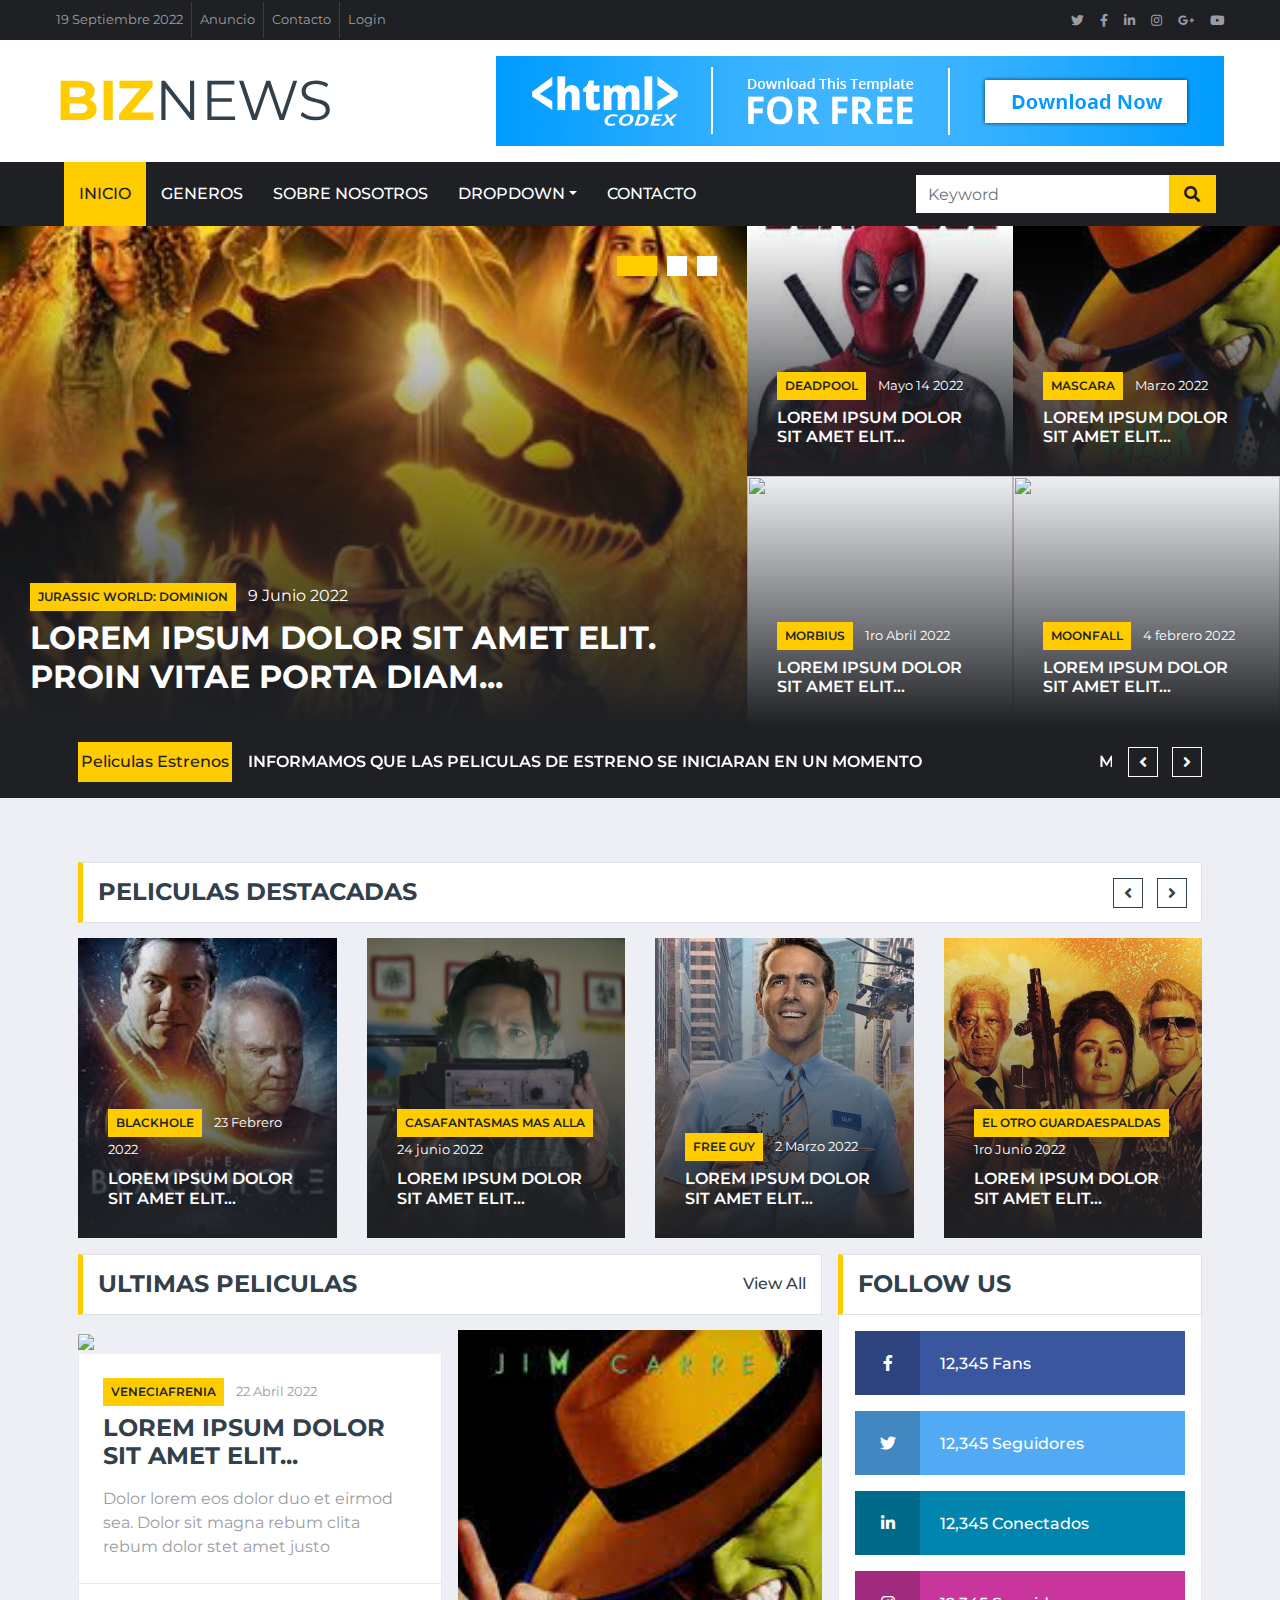
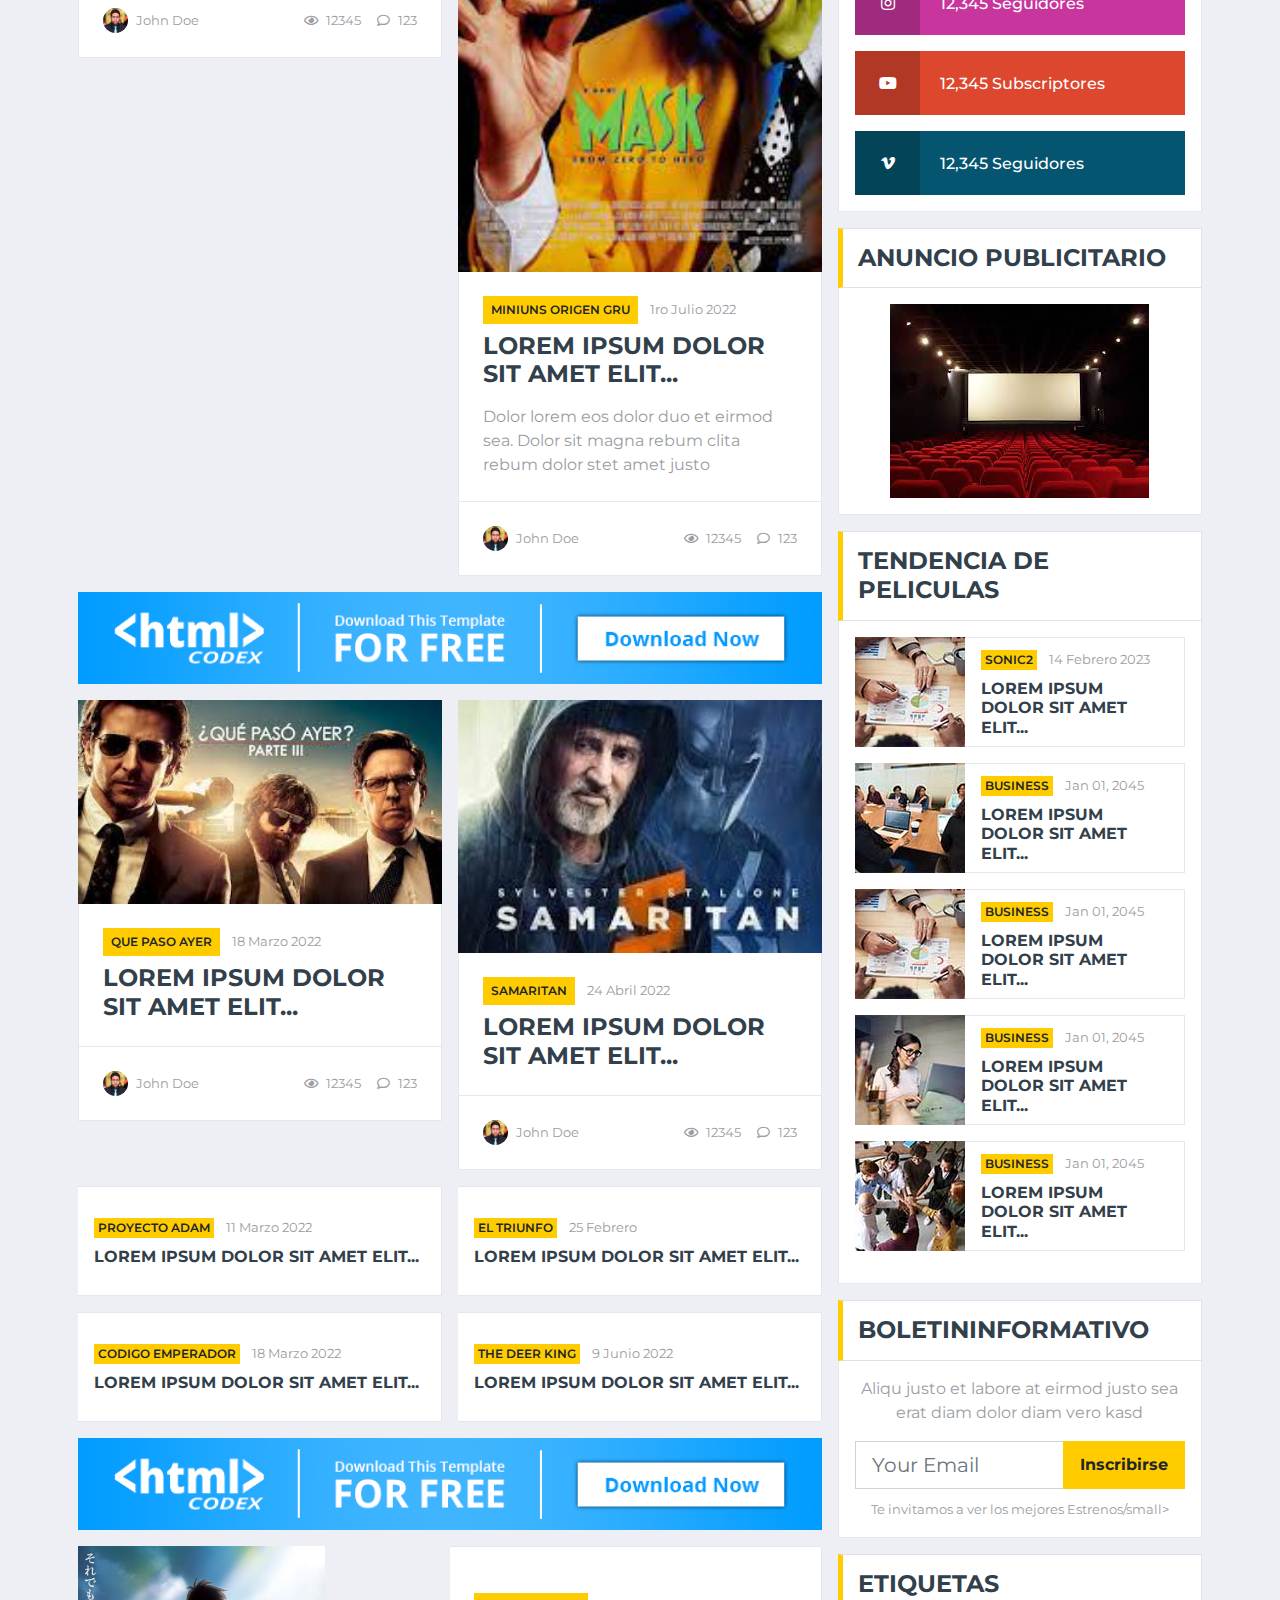
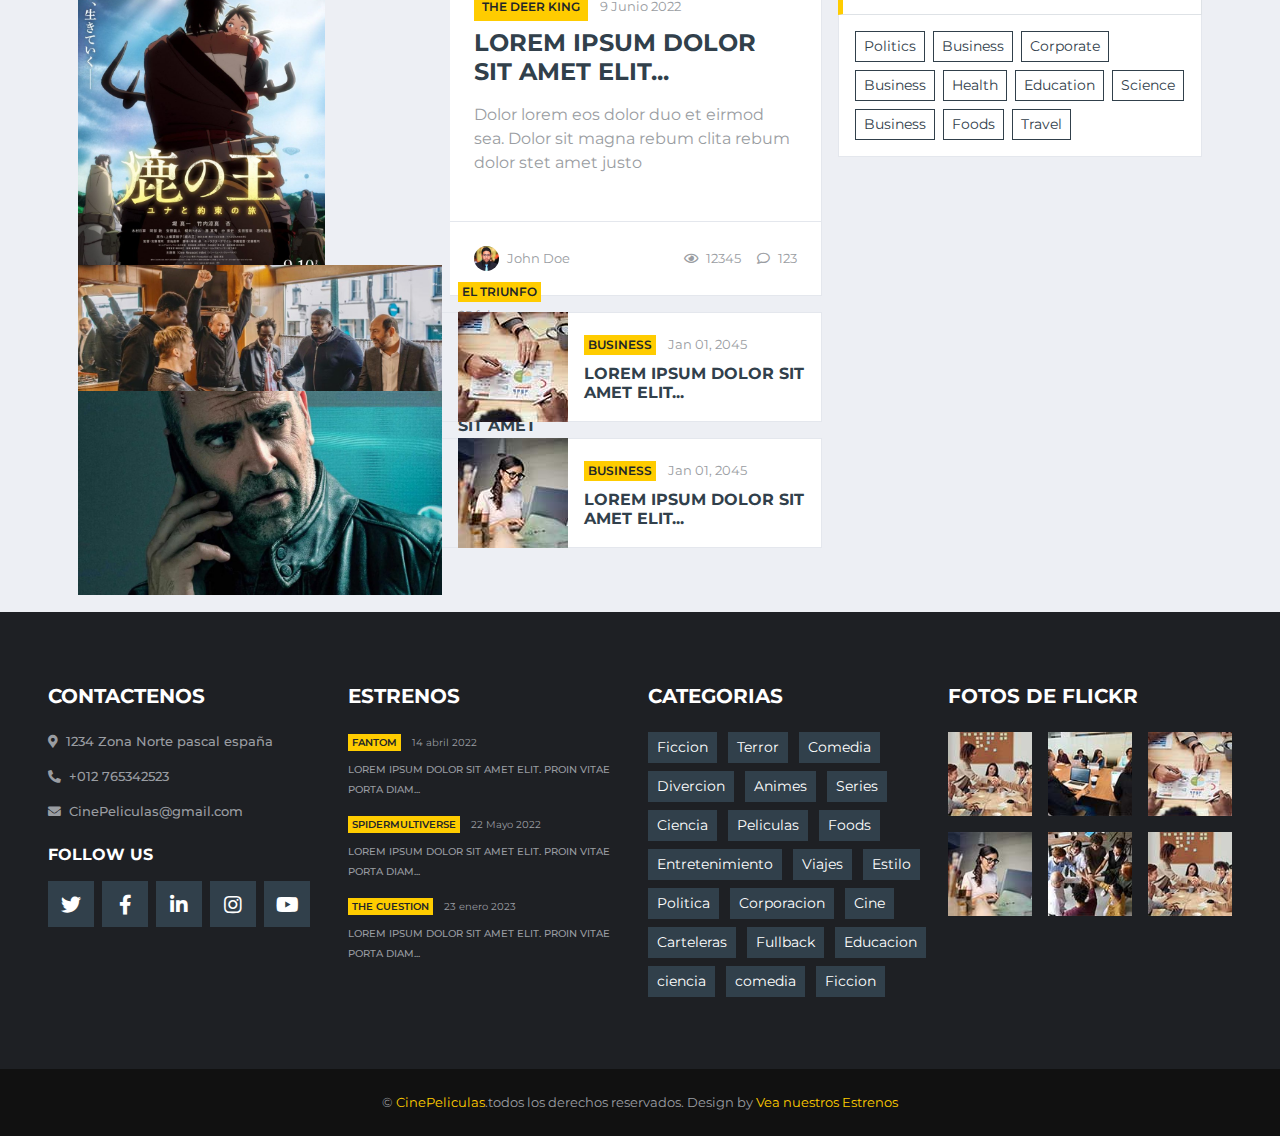
==== index.html @ 81a7085f "Load" ====
<!DOCTYPE html>
<html lang="en">

<head>
    <meta charset="utf-8">
    <title>CinePeliculas</title>
    <meta content="width=device-width, initial-scale=1.0" name="viewport">
    <meta content="Free HTML Templates" name="keywords">
    <meta content="Free HTML Templates" name="description">

    <!-- Favicon -->
    <link href="img/favicon.ico" rel="icon">

    <!-- Google Web Fonts -->
    <link rel="preconnect" href="https://fonts.gstatic.com">
    <link href="https://fonts.googleapis.com/css2?family=Montserrat:wght@400;500;600;700&display=swap" rel="stylesheet">  

    <!-- Font Awesome -->
    <link href="https://cdnjs.cloudflare.com/ajax/libs/font-awesome/5.15.0/css/all.min.css" rel="stylesheet">

    <!-- Libraries Stylesheet -->
    <link href="lib/owlcarousel/assets/owl.carousel.min.css" rel="stylesheet">

    <!-- Customized Bootstrap Stylesheet -->
    <link href="css/style.css" rel="stylesheet">
</head>

<body>
    <!-- Inicio de la barra superior -->
    <div class="container-fluid d-none d-lg-block">
        <div class="row align-items-center bg-dark px-lg-5">
            <div class="col-lg-9">
                <nav class="navbar navbar-expand-sm bg-dark p-0">
                    <ul class="navbar-nav ml-n2">
                        <li class="nav-item border-right border-secondary">
                            <a class="nav-link text-body small" href="#">19 Septiembre 2022</a>
                        </li>
                        <li class="nav-item border-right border-secondary">
                            <a class="nav-link text-body small" href="#">Anuncio</a>
                        </li>
                        <li class="nav-item border-right border-secondary">
                            <a class="nav-link text-body small" href="#">Contacto</a>
                        </li>
                        <li class="nav-item">
                            <a class="nav-link text-body small" href="#">Login</a>
                        </li>
                    </ul>
                </nav>
            </div>
            <div class="col-lg-3 text-right d-none d-md-block">
                <nav class="navbar navbar-expand-sm bg-dark p-0">
                    <ul class="navbar-nav ml-auto mr-n2">
                        <li class="nav-item">
                            <a class="nav-link text-body" href="#"><small class="fab fa-twitter"></small></a>
                        </li>
                        <li class="nav-item">
                            <a class="nav-link text-body" href="#"><small class="fab fa-facebook-f"></small></a>
                        </li>
                        <li class="nav-item">
                            <a class="nav-link text-body" href="#"><small class="fab fa-linkedin-in"></small></a>
                        </li>
                        <li class="nav-item">
                            <a class="nav-link text-body" href="#"><small class="fab fa-instagram"></small></a>
                        </li>
                        <li class="nav-item">
                            <a class="nav-link text-body" href="#"><small class="fab fa-google-plus-g"></small></a>
                        </li>
                        <li class="nav-item">
                            <a class="nav-link text-body" href="#"><small class="fab fa-youtube"></small></a>
                        </li>
                    </ul>
                </nav>
            </div>
        </div>
        <div class="row align-items-center bg-white py-3 px-lg-5">
            <div class="col-lg-4">
                <a href="index.html" class="navbar-brand p-0 d-none d-lg-block">
                    <h1 class="m-0 display-4 text-uppercase text-primary">Biz<span class="text-secondary font-weight-normal">News</span></h1>
                </a>
            </div>
            <div class="col-lg-8 text-center text-lg-right">
                <a href="https://htmlcodex.com"><img class="img-fluid" src="img/ads-728x90.png" alt=""></a>
            </div>
        </div>
    </div>
    <!-- Extremo de la barraa superior -->


    <!-- Barra de navegacion -->
    <div class="container-fluid p-0">
        <nav class="navbar navbar-expand-lg bg-dark navbar-dark py-2 py-lg-0 px-lg-5">
            <a href="index.html" class="navbar-brand d-block d-lg-none">
                <h1 class="m-0 display-4 text-uppercase text-primary">Entretenimiento<span class="text-white font-weight-normal">News</span></h1>
            </a>
            <button type="button" class="navbar-toggler" data-toggle="collapse" data-target="#navbarCollapse">
                <span class="navbar-toggler-icon">Peliculas</span>
            </button>
            <div class="collapse navbar-collapse justify-content-between px-0 px-lg-3" id="navbarCollapse">
                <div class="navbar-nav mr-auto py-0">
                    <a href="index.html" class="nav-item nav-link active">Inicio</a>
                    <a href="category.html" class="nav-item nav-link">Generos</a>
                    <a href="single.html" class="nav-item nav-link">Sobre nosotros</a>
                    <div class="nav-item dropdown">
                        <a href="#" class="nav-link dropdown-toggle" data-toggle="dropdown">Dropdown</a>
                        <div class="dropdown-menu rounded-0 m-0">
                            <a href="#" class="dropdown-item">Ficcion 1</a>
                            <a href="#" class="dropdown-item">Comedia 2</a>
                            <a href="#" class="dropdown-item">Terror 3</a>
                        </div>
                    </div>
                    <a href="contact.html" class="nav-item nav-link">Contacto</a>
                </div>
                <div class="input-group ml-auto d-none d-lg-flex" style="width: 100%; max-width: 300px;">
                    <input type="text" class="form-control border-0" placeholder="Keyword">
                    <div class="input-group-append">
                        <button class="input-group-text bg-primary text-dark border-0 px-3"><i
                                class="fa fa-search"></i></button>
                    </div>
                </div>
            </div>
        </nav>
    </div>
    <!-- final de barra de navegacion -->


    <!--  Inicio del control deslizante de peliculas principales-->
    <div class="container-fluid">
        <div class="row">
            <div class="col-lg-7 px-0">
                <div class="owl-carousel main-carousel position-relative">
                    <div class="position-relative overflow-hidden" style="height: 500px;">
                        <img class="img-fluid h-100" src="Imagenes/JurasicWorld.jpg" style="object-fit: cover;">
                        <div class="overlay">
                            <div class="mb-2">
                                <a class="badge badge-primary text-uppercase font-weight-semi-bold p-2 mr-2"
                                    href="">Jurassic World: Dominion</a>
                                <a class="text-white" href="">9 Junio 2022</a>
                            </div>
                            <a class="h2 m-0 text-white text-uppercase font-weight-bold" href="">Lorem ipsum dolor sit amet elit. Proin vitae porta diam...</a>
                        </div>
                    </div>
                    <div class="position-relative overflow-hidden" style="height: 500px;">
                        <img class="img-fluid h-100" src="Imagenes/Adams.jpg" style="object-fit: cover;">
                        <div class="overlay">
                            <div class="mb-2">
                                <a class="badge badge-primary text-uppercase font-weight-semi-bold p-2 mr-2"
                                    href="">Locos Adams</a>
                                <a class="text-white" href="">15 Mayo 2022</a>
                            </div>
                            <a class="h2 m-0 text-white text-uppercase font-weight-bold" href="">Lorem ipsum dolor sit amet elit. Proin vitae porta diam...</a>
                        </div>
                    </div>
                    <div class="position-relative overflow-hidden" style="height: 500px;">
                        <img class="img-fluid h-100" src="https://hips.hearstapps.com/hmg-prod.s3.amazonaws.com/images/animales-fantasticos-3-fotogramas-1639414530.png?crop=0.769xw:1.00xh;0.0278xw,0&resize=980:*" style="object-fit: cover;">
                        <div class="overlay">
                            <div class="mb-2">
                                <a class="badge badge-primary text-uppercase font-weight-semi-bold p-2 mr-2"
                                    href="">Animales fantásticos: Los secretos de Dumbledore</a>
                                <a class="text-white" href="">8 Abril 2022</a>
                            </div>
                            <a class="h2 m-0 text-white text-uppercase font-weight-bold" href="">Lorem ipsum dolor sit amet elit. Proin vitae porta diam...</a>
                        </div>
                    </div>
                </div>
            </div>
            <div class="col-lg-5 px-0">
                <div class="row mx-0">
                    <div class="col-md-6 px-0">
                        <div class="position-relative overflow-hidden" style="height: 250px;">
                            <img class="img-fluid w-100 h-100" src="Imagenes/Dadpool.jpg" style="object-fit: cover;">
                            <div class="overlay">
                                <div class="mb-2">
                                    <a class="badge badge-primary text-uppercase font-weight-semi-bold p-2 mr-2"
                                        href="">Deadpool</a>
                                    <a class="text-white" href=""><small>Mayo 14 2022</small></a>
                                </div>
                                <a class="h6 m-0 text-white text-uppercase font-weight-semi-bold" href="">Lorem ipsum dolor sit amet elit...</a>
                            </div>
                        </div>
                    </div>
                    <div class="col-md-6 px-0">
                        <div class="position-relative overflow-hidden" style="height: 250px;">
                            <img class="img-fluid w-100 h-100" src="Imagenes/TheMask.jpg" style="object-fit: cover;">
                            <div class="overlay">
                                <div class="mb-2">
                                    <a class="badge badge-primary text-uppercase font-weight-semi-bold p-2 mr-2"
                                        href="">Mascara</a>
                                    <a class="text-white" href=""><small>Marzo 2022</small></a>
                                </div>
                                <a class="h6 m-0 text-white text-uppercase font-weight-semi-bold" href="">Lorem ipsum dolor sit amet elit...</a>
                            </div>
                        </div>
                    </div>
                    <div class="col-md-6 px-0">
                        <div class="position-relative overflow-hidden" style="height: 250px;">
                            <img class="img-fluid w-100 h-100" src="https://hips.hearstapps.com/vidthumb/images/morbius-official-trailer-1635860706.jpg?crop=0.706xw:1.00xh;0.115xw,0&resize=980:*" style="object-fit: cover;">
                            <div class="overlay">
                                <div class="mb-2">
                                    <a class="badge badge-primary text-uppercase font-weight-semi-bold p-2 mr-2"
                                        href="">Morbius</a>
                                    <a class="text-white" href=""><small>1ro Abril 2022</small></a>
                                </div>
                                <a class="h6 m-0 text-white text-uppercase font-weight-semi-bold" href="">Lorem ipsum dolor sit amet elit...</a>
                            </div>
                        </div>
                    </div>
                    <div class="col-md-6 px-0">
                        <div class="position-relative overflow-hidden" style="height: 250px;">
                            <img class="img-fluid w-100 h-100" src="https://hips.hearstapps.com/hmg-prod.s3.amazonaws.com/images/captura-de-pantalla-2022-02-02-a-las-10-31-56-1643794328.jpg?crop=1xw:1xh;center,top&resize=980:*" style="object-fit: cover;">
                            <div class="overlay">
                                <div class="mb-2">
                                    <a class="badge badge-primary text-uppercase font-weight-semi-bold p-2 mr-2"
                                        href="">Moonfall</a>
                                    <a class="text-white" href=""><small>4 febrero 2022</small></a>
                                </div>
                                <a class="h6 m-0 text-white text-uppercase font-weight-semi-bold" href="">Lorem ipsum dolor sit amet elit...</a>
                            </div>
                        </div>
                    </div>
                </div>
            </div>
        </div>
    </div>
    <!-- Fin del control deslizante de peliculas principal -->


    <!-- Inicio de Peliculas de última hora -->
    <div class="container-fluid bg-dark py-3 mb-3">
        <div class="container">
            <div class="row align-items-center bg-dark">
                <div class="col-12">
                    <div class="d-flex justify-content-between">
                        <div class="bg-primary text-dark text-center font-weight-medium py-2" style="width: 170px;">Peliculas Estrenos</div>
                        <div class="owl-carousel tranding-carousel position-relative d-inline-flex align-items-center ml-3"
                            style="width: calc(100% - 170px); padding-right: 90px;">
                            <div class="text-truncate"><a class="text-white text-uppercase font-weight-semi-bold" href="">Informamos que las peliculas de estreno se iniciaran en un momento</a></div>
                            <div class="text-truncate"><a class="text-white text-uppercase font-weight-semi-bold" href="">Mantengase informado sobre nuestros estrenos </a></div>
                        </div>
                    </div>
                </div>
            </div>
        </div>
    </div>
    <!-- Final de peliculas de ultima hora -->


    <!-- Control deslisante de peliculas destacadas -->
    <div class="container-fluid pt-5 mb-3">
        <div class="container">
            <div class="section-title">
                <h4 class="m-0 text-uppercase font-weight-bold">Peliculas Destacadas</h4>
            </div>
            <div class="owl-carousel news-carousel carousel-item-4 position-relative">
                <div class="position-relative overflow-hidden" style="height: 300px;">
                    <img class="img-fluid h-100" src="Imagenes/BlackHole.jpg" style="object-fit: cover;">
                    <div class="overlay">
                        <div class="mb-2">
                            <a class="badge badge-primary text-uppercase font-weight-semi-bold p-2 mr-2"
                                href="">BlackHole</a>
                            <a class="text-white" href=""><small>23 Febrero 2022</small></a>
                        </div>
                        <a class="h6 m-0 text-white text-uppercase font-weight-semi-bold" href="">Lorem ipsum dolor sit amet elit...</a>
                    </div>
                </div>
                <div class="position-relative overflow-hidden" style="height: 300px;">
                    <img class="img-fluid h-100" src="Imagenes/cazafantasmas mas alla.jpg" style="object-fit: cover;">
                    <div class="overlay">
                        <div class="mb-2">
                            <a class="badge badge-primary text-uppercase font-weight-semi-bold p-2 mr-2"
                                href="">Casafantasmas Mas alla</a>
                            <a class="text-white" href=""><small>24 junio 2022</small></a>
                        </div>
                        <a class="h6 m-0 text-white text-uppercase font-weight-semi-bold" href="">Lorem ipsum dolor sit amet elit...</a>
                    </div>
                </div>
                <div class="position-relative overflow-hidden" style="height: 300px;">
                    <img class="img-fluid h-100" src="Imagenes/FreeGuy.jpg" style="object-fit: cover;">
                    <div class="overlay">
                        <div class="mb-2">
                            <a class="badge badge-primary text-uppercase font-weight-semi-bold p-2 mr-2"
                                href="">Free Guy</a>
                            <a class="text-white" href=""><small>2 Marzo 2022</small></a>
                        </div>
                        <a class="h6 m-0 text-white text-uppercase font-weight-semi-bold" href="">Lorem ipsum dolor sit amet elit...</a>
                    </div>
                </div>
                <div class="position-relative overflow-hidden" style="height: 300px;">
                    <img class="img-fluid h-100" src="Imagenes/El otro Guardaespaldas.jpg" style="object-fit: cover;">
                    <div class="overlay">
                        <div class="mb-2">
                            <a class="badge badge-primary text-uppercase font-weight-semi-bold p-2 mr-2"
                                href="">El otro guardaespaldas</a>
                            <a class="text-white" href=""><small>1ro Junio 2022</small></a>
                        </div>
                        <a class="h6 m-0 text-white text-uppercase font-weight-semi-bold" href="">Lorem ipsum dolor sit amet elit...</a>
                    </div>
                </div>
                <div class="position-relative overflow-hidden" style="height: 300px;">
                    <img class="img-fluid h-100" src="Imagenes/StangerThings.jpg" style="object-fit: cover;">
                    <div class="overlay">
                        <div class="mb-2">
                            <a class="badge badge-primary text-uppercase font-weight-semi-bold p-2 mr-2"
                                href="">Stanger Things</a>
                            <a class="text-white" href=""><small>6 Septiembre 2022</small></a>
                        </div>
                        <a class="h6 m-0 text-white text-uppercase font-weight-semi-bold" href="">Lorem ipsum dolor sit amet elit...</a>
                    </div>
                </div>
            </div>
        </div>
    </div>
    <!-- fin de Control deslisante de peliculas destacadas -->


    <!-- Peliculas barra lateral -->
    <div class="container-fluid">
        <div class="container">
            <div class="row">
                <div class="col-lg-8">
                    <div class="row">
                        <div class="col-12">
                            <div class="section-title">
                                <h4 class="m-0 text-uppercase font-weight-bold">Ultimas Peliculas</h4>
                                <a class="text-secondary font-weight-medium text-decoration-none" href="">View All</a>
                            </div>
                        </div>
                        <div class="col-lg-6">
                            <div class="position-relative mb-3">
                                <img class="img-fluid w-100" src="https://hips.hearstapps.com/hmg-prod.s3.amazonaws.com/images/veneciafrenia-alex-de-la-iglesia-1635420356.jpg?crop=1.00xw:0.481xh;0,0.0500xh&resize=980:*" style="object-fit: cover;">
                                <div class="bg-white border border-top-0 p-4">
                                    <div class="mb-2">
                                        <a class="badge badge-primary text-uppercase font-weight-semi-bold p-2 mr-2"
                                            href="">Veneciafrenia</a>
                                        <a class="text-body" href=""><small>22 Abril 2022</small></a>
                                    </div>
                                    <a class="h4 d-block mb-3 text-secondary text-uppercase font-weight-bold" href="">Lorem ipsum dolor sit amet elit...</a>
                                    <p class="m-0">Dolor lorem eos dolor duo et eirmod sea. Dolor sit magna
                                        rebum clita rebum dolor stet amet justo</p>
                                </div>
                                <div class="d-flex justify-content-between bg-white border border-top-0 p-4">
                                    <div class="d-flex align-items-center">
                                        <img class="rounded-circle mr-2" src="img/user.jpg" width="25" height="25" alt="">
                                        <small>John Doe</small>
                                    </div>
                                    <div class="d-flex align-items-center">
                                        <small class="ml-3"><i class="far fa-eye mr-2"></i>12345</small>
                                        <small class="ml-3"><i class="far fa-comment mr-2"></i>123</small>
                                    </div>
                                </div>
                            </div>
                        </div>
                        <div class="col-lg-6">
                            <div class="position-relative mb-3">
                                <img class="img-fluid w-100" src="Imagenes/TheMask.jpg" style="object-fit: cover;">
                                <div class="bg-white border border-top-0 p-4">
                                    <div class="mb-2">
                                        <a class="badge badge-primary text-uppercase font-weight-semi-bold p-2 mr-2"
                                            href="">Miniuns Origen Gru</a>
                                        <a class="text-body" href=""><small>1ro Julio 2022</small></a>
                                    </div>
                                    <a class="h4 d-block mb-3 text-secondary text-uppercase font-weight-bold" href="">Lorem ipsum dolor sit amet elit...</a>
                                    <p class="m-0">Dolor lorem eos dolor duo et eirmod sea. Dolor sit magna
                                        rebum clita rebum dolor stet amet justo</p>
                                </div>
                                <div class="d-flex justify-content-between bg-white border border-top-0 p-4">
                                    <div class="d-flex align-items-center">
                                        <img class="rounded-circle mr-2" src="img/user.jpg" width="25" height="25" alt="">
                                        <small>John Doe</small>
                                    </div>
                                    <div class="d-flex align-items-center">
                                        <small class="ml-3"><i class="far fa-eye mr-2"></i>12345</small>
                                        <small class="ml-3"><i class="far fa-comment mr-2"></i>123</small>
                                    </div>
                                </div>
                            </div>
                        </div>
                        <div class="col-lg-12 mb-3">
                            <a href=""><img class="img-fluid w-100" src="img/ads-728x90.png" alt=""></a>
                        </div>
                        <div class="col-lg-6">
                            <div class="position-relative mb-3">
                                <img class="img-fluid w-100" src="Imagenes/QuePasoAyer.jpg" style="object-fit: cover;">
                                <div class="bg-white border border-top-0 p-4">
                                    <div class="mb-2">
                                        <a class="badge badge-primary text-uppercase font-weight-semi-bold p-2 mr-2"
                                            href="">Que paso ayer</a>
                                        <a class="text-body" href=""><small> 18 Marzo 2022</small></a>
                                    </div>
                                    <a class="h4 d-block mb-0 text-secondary text-uppercase font-weight-bold" href="">Lorem ipsum dolor sit amet elit...</a>
                                </div>
                                <div class="d-flex justify-content-between bg-white border border-top-0 p-4">
                                    <div class="d-flex align-items-center">
                                        <img class="rounded-circle mr-2" src="img/user.jpg" width="25" height="25" alt="">
                                        <small>John Doe</small>
                                    </div>
                                    <div class="d-flex align-items-center">
                                        <small class="ml-3"><i class="far fa-eye mr-2"></i>12345</small>
                                        <small class="ml-3"><i class="far fa-comment mr-2"></i>123</small>
                                    </div>
                                </div>
                            </div>
                        </div>
                        <div class="col-lg-6">
                            <div class="position-relative mb-3">
                                <img class="img-fluid w-100" src="Imagenes/Samaritan.jpg" style="object-fit: cover;">
                                <div class="bg-white border border-top-0 p-4">
                                    <div class="mb-2">
                                        <a class="badge badge-primary text-uppercase font-weight-semi-bold p-2 mr-2"
                                            href="">Samaritan</a>
                                        <a class="text-body" href=""><small>24 Abril 2022</small></a>
                                    </div>
                                    <a class="h4 d-block mb-0 text-secondary text-uppercase font-weight-bold" href="">Lorem ipsum dolor sit amet elit...</a>
                                </div>
                                <div class="d-flex justify-content-between bg-white border border-top-0 p-4">
                                    <div class="d-flex align-items-center">
                                        <img class="rounded-circle mr-2" src="img/user.jpg" width="25" height="25" alt="">
                                        <small>John Doe</small>
                                    </div>
                                    <div class="d-flex align-items-center">
                                        <small class="ml-3"><i class="far fa-eye mr-2"></i>12345</small>
                                        <small class="ml-3"><i class="far fa-comment mr-2"></i>123</small>
                                    </div>
                                </div>
                            </div>
                        </div>
                        <div class="col-lg-6">
                            <div class="d-flex align-items-center bg-white mb-3" style="height: 110px;">
                                <img class="img-fluid" src="https://hips.hearstapps.com/hmg-prod.s3.amazonaws.com/images/the-adam-project-ryan-reynolds-fotogramas-1635372624.jpg?crop=1xw:1xh;center,top&resize=980:*" alt="">
                                <div class="w-100 h-100 px-3 d-flex flex-column justify-content-center border border-left-0">
                                    <div class="mb-2">
                                        <a class="badge badge-primary text-uppercase font-weight-semi-bold p-1 mr-2" href="">Proyecto Adam</a>
                                        <a class="text-body" href=""><small>11 Marzo 2022</small></a>
                                    </div>
                                    <a class="h6 m-0 text-secondary text-uppercase font-weight-bold" href="">Lorem ipsum dolor sit amet elit...</a>
                                </div>
                            </div>
                            <div class="d-flex align-items-center bg-white mb-3" style="height: 110px;">
                                <img class="img-fluid" src="https://hips.hearstapps.com/hmg-prod.s3.amazonaws.com/images/codigo-emperador-fotogramas-1647602376.jpg?crop=1xw:1xh;center,top&resize=980:*" alt="">
                                <div class="w-100 h-100 px-3 d-flex flex-column justify-content-center border border-left-0">
                                    <div class="mb-2">
                                        <a class="badge badge-primary text-uppercase font-weight-semi-bold p-1 mr-2" href="">Codigo Emperador</a>
                                        <a class="text-body" href=""><small>18 Marzo 2022</small></a>
                                    </div>
                                    <a class="h6 m-0 text-secondary text-uppercase font-weight-bold" href="">Lorem ipsum dolor sit amet elit...</a>
                                </div>
                            </div>
                        </div>
                        <div class="col-lg-6">
                            <div class="d-flex align-items-center bg-white mb-3" style="height: 110px;">
                                <img class="img-fluid" src="https://hips.hearstapps.com/hmg-prod.s3.amazonaws.com/images/el-triunfo-fotogramas-1618513635.jpg?crop=1xw:1xh;center,top&resize=980:*" alt="">
                                <div class="w-100 h-100 px-3 d-flex flex-column justify-content-center border border-left-0">
                                    <div class="mb-2">
                                        <a class="badge badge-primary text-uppercase font-weight-semi-bold p-1 mr-2" href="">El triunfo</a>
                                        <a class="text-body" href=""><small>25 Febrero</small></a>
                                    </div>
                                    <a class="h6 m-0 text-secondary text-uppercase font-weight-bold" href="">Lorem ipsum dolor sit amet elit...</a>
                                </div>
                            </div>
                            <div class="d-flex align-items-center bg-white mb-3" style="height: 110px;">
                                <img class="img-fluid" src="https://hips.hearstapps.com/hmg-prod.s3.amazonaws.com/images/the-deer-king-1655200967.jpeg?crop=1xw:1xh;center,top&resize=980:*" alt="">
                                <div class="w-100 h-100 px-3 d-flex flex-column justify-content-center border border-left-0">
                                    <div class="mb-2">
                                        <a class="badge badge-primary text-uppercase font-weight-semi-bold p-1 mr-2" href="">the deer king</a>
                                        <a class="text-body" href=""><small>9 Junio 2022</small></a>
                                    </div>
                                    <a class="h6 m-0 text-secondary text-uppercase font-weight-bold" href="">Lorem ipsum dolor sit amet elit...</a>
                                </div>
                            </div>
                        </div>
                        <div class="col-lg-12 mb-3">
                            <a href=""><img class="img-fluid w-100" src="img/ads-728x90.png" alt=""></a>
                        </div>
                        <div class="col-lg-12">
                            <div class="row news-lg mx-0 mb-3">
                                <div class="col-md-6 h-100 px-0">
                                    <img class="img-fluid h-100" src="Imagenes/Deer_King.jpg" sizes="60px" style="object-fit: cover;">
                                </div>
                                <div class="col-md-6 d-flex flex-column border bg-white h-100 px-0">
                                    <div class="mt-auto p-4">
                                        <div class="mb-2">
                                            <a class="badge badge-primary text-uppercase font-weight-semi-bold p-2 mr-2"
                                                href="">The deer king</a>
                                            <a class="text-body" href=""><small>9 Junio 2022</small></a>
                                        </div>
                                        <a class="h4 d-block mb-3 text-secondary text-uppercase font-weight-bold" href="">Lorem ipsum dolor sit amet elit...</a>
                                        <p class="m-0">Dolor lorem eos dolor duo et eirmod sea. Dolor sit magna
                                            rebum clita rebum dolor stet amet justo</p>
                                    </div>
                                    <div class="d-flex justify-content-between bg-white border-top mt-auto p-4">
                                        <div class="d-flex align-items-center">
                                            <img class="rounded-circle mr-2" src="img/user.jpg" width="25" height="25" alt="">
                                            <small>John Doe</small>
                                        </div>
                                        <div class="d-flex align-items-center">
                                            <small class="ml-3"><i class="far fa-eye mr-2"></i>12345</small>
                                            <small class="ml-3"><i class="far fa-comment mr-2"></i>123</small>
                                        </div>
                                    </div>
                                </div>
                            </div>
                        </div>
                        <div class="col-lg-6">
                            <div class="d-flex align-items-center bg-white mb-3" style="height: 110px;">
                                <img class="img-fluid" src="Imagenes/El triunfo.jpg"sizes="30px" alt="">
                                <div class="w-100 h-100 px-3 d-flex flex-column justify-content-center border border-left-0">
                                    <div class="mb-2">
                                        <a class="badge badge-primary text-uppercase font-weight-semi-bold p-1 mr-2" href="">El triunfo</a>
                                        <a class="text-body" href=""><small>25 febrero 2022</small></a>
                                    </div>
                                    <a class="h6 m-0 text-secondary text-uppercase font-weight-bold" href="">Lorem ipsum dolor sit amet elit...</a>
                                </div>
                            </div>
                            <div class="d-flex align-items-center bg-white mb-3" style="height: 110px;">
                                <img class="img-fluid" src="Imagenes/codigoEmperador.jpg"sizes="30px" alt="">
                                <div class="w-100 h-100 px-3 d-flex flex-column justify-content-center border border-left-0">
                                    <div class="mb-2">
                                        <a class="badge badge-primary text-uppercase font-weight-semi-bold p-1 mr-2" href="">Codigo Emperador</a>
                                        <a class="text-body" href=""><small>18 Marzo 2022</small></a>
                                    </div>
                                    <a class="h6 m-0 text-secondary text-uppercase font-weight-bold" href="">Lorem ipsum dolor sit amet elit...</a>
                                </div>
                            </div>
                        </div>
                        <div class="col-lg-6">
                            <div class="d-flex align-items-center bg-white mb-3" style="height: 110px;">
                                <img class="img-fluid" src="img/news-110x110-3.jpg" alt="">
                                <div class="w-100 h-100 px-3 d-flex flex-column justify-content-center border border-left-0">
                                    <div class="mb-2">
                                        <a class="badge badge-primary text-uppercase font-weight-semi-bold p-1 mr-2" href="">Business</a>
                                        <a class="text-body" href=""><small>Jan 01, 2045</small></a>
                                    </div>
                                    <a class="h6 m-0 text-secondary text-uppercase font-weight-bold" href="">Lorem ipsum dolor sit amet elit...</a>
                                </div>
                            </div>
                            <div class="d-flex align-items-center bg-white mb-3" style="height: 110px;">
                                <img class="img-fluid" src="img/news-110x110-4.jpg" alt="">
                                <div class="w-100 h-100 px-3 d-flex flex-column justify-content-center border border-left-0">
                                    <div class="mb-2">
                                        <a class="badge badge-primary text-uppercase font-weight-semi-bold p-1 mr-2" href="">Business</a>
                                        <a class="text-body" href=""><small>Jan 01, 2045</small></a>
                                    </div>
                                    <a class="h6 m-0 text-secondary text-uppercase font-weight-bold" href="">Lorem ipsum dolor sit amet elit...</a>
                                </div>
                            </div>
                        </div>
                    </div>
                </div>
                
                <div class="col-lg-4">
                    <!-- Inicio de seguimiento social -->
                    <div class="mb-3">
                        <div class="section-title mb-0">
                            <h4 class="m-0 text-uppercase font-weight-bold">Follow Us</h4>
                        </div>
                        <div class="bg-white border border-top-0 p-3">
                            <a href="" class="d-block w-100 text-white text-decoration-none mb-3" style="background: #39569E;">
                                <i class="fab fa-facebook-f text-center py-4 mr-3" style="width: 65px; background: rgba(0, 0, 0, .2);"></i>
                                <span class="font-weight-medium">12,345 Fans</span>
                            </a>
                            <a href="" class="d-block w-100 text-white text-decoration-none mb-3" style="background: #52AAF4;">
                                <i class="fab fa-twitter text-center py-4 mr-3" style="width: 65px; background: rgba(0, 0, 0, .2);"></i>
                                <span class="font-weight-medium">12,345 Seguidores</span>
                            </a>
                            <a href="" class="d-block w-100 text-white text-decoration-none mb-3" style="background: #0185AE;">
                                <i class="fab fa-linkedin-in text-center py-4 mr-3" style="width: 65px; background: rgba(0, 0, 0, .2);"></i>
                                <span class="font-weight-medium">12,345 Conectados</span>
                            </a>
                            <a href="" class="d-block w-100 text-white text-decoration-none mb-3" style="background: #C8359D;">
                                <i class="fab fa-instagram text-center py-4 mr-3" style="width: 65px; background: rgba(0, 0, 0, .2);"></i>
                                <span class="font-weight-medium">12,345 Seguidores</span>
                            </a>
                            <a href="" class="d-block w-100 text-white text-decoration-none mb-3" style="background: #DC472E;">
                                <i class="fab fa-youtube text-center py-4 mr-3" style="width: 65px; background: rgba(0, 0, 0, .2);"></i>
                                <span class="font-weight-medium">12,345 Subscriptores</span>
                            </a>
                            <a href="" class="d-block w-100 text-white text-decoration-none" style="background: #055570;">
                                <i class="fab fa-vimeo-v text-center py-4 mr-3" style="width: 65px; background: rgba(0, 0, 0, .2);"></i>
                                <span class="font-weight-medium">12,345 Seguidores</span>
                            </a>
                        </div>
                    </div>
                    <!-- Social Follow End -->

                    <!-- Ads Start -->
                    <div class="mb-3">
                        <div class="section-title mb-0">
                            <h4 class="m-0 text-uppercase font-weight-bold">Anuncio Publicitario</h4>
                        </div>
                        <div class="bg-white text-center border border-top-0 p-3">
                            <a href=""><img class="img-fluid" src="Imagenes/Anuncio.jpg" alt=""></a>
                        </div>
                    </div>
                    <!-- Anuncios fin -->

                    <!-- Inicio de peliculas populares -->
                    <div class="mb-3">
                        <div class="section-title mb-0">
                            <h4 class="m-0 text-uppercase font-weight-bold">Tendencia de peliculas</h4>
                        </div>
                        <div class="bg-white border border-top-0 p-3">
                            <div class="d-flex align-items-center bg-white mb-3" style="height: 110px;">
                                <img class="img-fluid" src="img/news-110x110-3.jpg" sizes="20px" alt="">
                                <div class="w-100 h-100 px-3 d-flex flex-column justify-content-center border border-left-0">
                                    <div class="mb-2">
                                        <a class="badge badge-primary text-uppercase font-weight-semi-bold p-1 mr-2" href="">Sonic2</a>
                                        <a class="text-body" href=""><small>14 Febrero 2023</small></a>
                                    </div>
                                    <a class="h6 m-0 text-secondary text-uppercase font-weight-bold" href="">Lorem ipsum dolor sit amet elit...</a>
                                </div>
                            </div>
                            <div class="d-flex align-items-center bg-white mb-3" style="height: 110px;">
                                <img class="img-fluid" src="img/news-110x110-2.jpg" alt="">
                                <div class="w-100 h-100 px-3 d-flex flex-column justify-content-center border border-left-0">
                                    <div class="mb-2">
                                        <a class="badge badge-primary text-uppercase font-weight-semi-bold p-1 mr-2" href="">Business</a>
                                        <a class="text-body" href=""><small>Jan 01, 2045</small></a>
                                    </div>
                                    <a class="h6 m-0 text-secondary text-uppercase font-weight-bold" href="">Lorem ipsum dolor sit amet elit...</a>
                                </div>
                            </div>
                            <div class="d-flex align-items-center bg-white mb-3" style="height: 110px;">
                                <img class="img-fluid" src="img/news-110x110-3.jpg" alt="">
                                <div class="w-100 h-100 px-3 d-flex flex-column justify-content-center border border-left-0">
                                    <div class="mb-2">
                                        <a class="badge badge-primary text-uppercase font-weight-semi-bold p-1 mr-2" href="">Business</a>
                                        <a class="text-body" href=""><small>Jan 01, 2045</small></a>
                                    </div>
                                    <a class="h6 m-0 text-secondary text-uppercase font-weight-bold" href="">Lorem ipsum dolor sit amet elit...</a>
                                </div>
                            </div>
                            <div class="d-flex align-items-center bg-white mb-3" style="height: 110px;">
                                <img class="img-fluid" src="img/news-110x110-4.jpg" alt="">
                                <div class="w-100 h-100 px-3 d-flex flex-column justify-content-center border border-left-0">
                                    <div class="mb-2">
                                        <a class="badge badge-primary text-uppercase font-weight-semi-bold p-1 mr-2" href="">Business</a>
                                        <a class="text-body" href=""><small>Jan 01, 2045</small></a>
                                    </div>
                                    <a class="h6 m-0 text-secondary text-uppercase font-weight-bold" href="">Lorem ipsum dolor sit amet elit...</a>
                                </div>
                            </div>
                            <div class="d-flex align-items-center bg-white mb-3" style="height: 110px;">
                                <img class="img-fluid" src="img/news-110x110-5.jpg" alt="">
                                <div class="w-100 h-100 px-3 d-flex flex-column justify-content-center border border-left-0">
                                    <div class="mb-2">
                                        <a class="badge badge-primary text-uppercase font-weight-semi-bold p-1 mr-2" href="">Business</a>
                                        <a class="text-body" href=""><small>Jan 01, 2045</small></a>
                                    </div>
                                    <a class="h6 m-0 text-secondary text-uppercase font-weight-bold" href="">Lorem ipsum dolor sit amet elit...</a>
                                </div>
                            </div>
                        </div>
                    </div>
                    <!-- Popular News End -->

                    <!-- Boletin informativo inicio -->
                    <div class="mb-3">
                        <div class="section-title mb-0">
                            <h4 class="m-0 text-uppercase font-weight-bold">BoletinInformativo</h4>
                        </div>
                        <div class="bg-white text-center border border-top-0 p-3">
                            <p>Aliqu justo et labore at eirmod justo sea erat diam dolor diam vero kasd</p>
                            <div class="input-group mb-2" style="width: 100%;">
                                <input type="text" class="form-control form-control-lg" placeholder="Your Email">
                                <div class="input-group-append">
                                    <button class="btn btn-primary font-weight-bold px-3">Inscribirse</button>
                                </div>
                            </div>
                            <small>Te invitamos a ver los mejores Estrenos/small>
                        </div>
                    </div>
                    <!-- Newsletter End -->

                    <!-- Tags Start -->
                    <div class="mb-3">
                        <div class="section-title mb-0">
                            <h4 class="m-0 text-uppercase font-weight-bold">Etiquetas</h4>
                        </div>
                        <div class="bg-white border border-top-0 p-3">
                            <div class="d-flex flex-wrap m-n1">
                                <a href="" class="btn btn-sm btn-outline-secondary m-1">Politics</a>
                                <a href="" class="btn btn-sm btn-outline-secondary m-1">Business</a>
                                <a href="" class="btn btn-sm btn-outline-secondary m-1">Corporate</a>
                                <a href="" class="btn btn-sm btn-outline-secondary m-1">Business</a>
                                <a href="" class="btn btn-sm btn-outline-secondary m-1">Health</a>
                                <a href="" class="btn btn-sm btn-outline-secondary m-1">Education</a>
                                <a href="" class="btn btn-sm btn-outline-secondary m-1">Science</a>
                                <a href="" class="btn btn-sm btn-outline-secondary m-1">Business</a>
                                <a href="" class="btn btn-sm btn-outline-secondary m-1">Foods</a>
                                <a href="" class="btn btn-sm btn-outline-secondary m-1">Travel</a>
                            </div>
                        </div>
                    </div>
                    <!-- Tags End -->
                </div>
            </div>
        </div>
    </div>
    <!-- News With Sidebar End -->


    <!-- Footer  -->
    <div class="container-fluid bg-dark pt-5 px-sm-3 px-md-5 mt-5">
        <div class="row py-4">
            <div class="col-lg-3 col-md-6 mb-5">
                <h5 class="mb-4 text-white text-uppercase font-weight-bold">Contactenos</h5>
                <p class="font-weight-medium"><i class="fa fa-map-marker-alt mr-2"></i>1234 Zona Norte pascal españa</p>
                <p class="font-weight-medium"><i class="fa fa-phone-alt mr-2"></i>+012 765342523</p>
                <p class="font-weight-medium"><i class="fa fa-envelope mr-2"></i>CinePeliculas@gmail.com</p>
                <h6 class="mt-4 mb-3 text-white text-uppercase font-weight-bold">Follow Us</h6>
                <div class="d-flex justify-content-start">
                    <a class="btn btn-lg btn-secondary btn-lg-square mr-2" href="#"><i class="fab fa-twitter"></i></a>
                    <a class="btn btn-lg btn-secondary btn-lg-square mr-2" href="#"><i class="fab fa-facebook-f"></i></a>
                    <a class="btn btn-lg btn-secondary btn-lg-square mr-2" href="#"><i class="fab fa-linkedin-in"></i></a>
                    <a class="btn btn-lg btn-secondary btn-lg-square mr-2" href="#"><i class="fab fa-instagram"></i></a>
                    <a class="btn btn-lg btn-secondary btn-lg-square" href="#"><i class="fab fa-youtube"></i></a>
                </div>
            </div>
            <div class="col-lg-3 col-md-6 mb-5">
                <h5 class="mb-4 text-white text-uppercase font-weight-bold">Estrenos</h5>
                <div class="mb-3">
                    <div class="mb-2">
                        <a class="badge badge-primary text-uppercase font-weight-semi-bold p-1 mr-2" href="">Fantom</a>
                        <a class="text-body" href=""><small>14 abril 2022</small></a>
                    </div>
                    <a class="small text-body text-uppercase font-weight-medium" href="">Lorem ipsum dolor sit amet elit. Proin vitae porta diam...</a>
                </div>
                <div class="mb-3">
                    <div class="mb-2">
                        <a class="badge badge-primary text-uppercase font-weight-semi-bold p-1 mr-2" href="">SpiderMultiverse</a>
                        <a class="text-body" href=""><small>22 Mayo 2022</small></a>
                    </div>
                    <a class="small text-body text-uppercase font-weight-medium" href="">Lorem ipsum dolor sit amet elit. Proin vitae porta diam...</a>
                </div>
                <div class="">
                    <div class="mb-2">
                        <a class="badge badge-primary text-uppercase font-weight-semi-bold p-1 mr-2" href="">the cuestion</a>
                        <a class="text-body" href=""><small>23 enero 2023</small></a>
                    </div>
                    <a class="small text-body text-uppercase font-weight-medium" href="">Lorem ipsum dolor sit amet elit. Proin vitae porta diam...</a>
                </div>
            </div>
            <div class="col-lg-3 col-md-6 mb-5">
                <h5 class="mb-4 text-white text-uppercase font-weight-bold">Categorias</h5>
                <div class="m-n1">
                    <a href="" class="btn btn-sm btn-secondary m-1">Ficcion</a>
                    <a href="" class="btn btn-sm btn-secondary m-1">Terror</a>
                    <a href="" class="btn btn-sm btn-secondary m-1">Comedia</a>
                    <a href="" class="btn btn-sm btn-secondary m-1">Divercion</a>
                    <a href="" class="btn btn-sm btn-secondary m-1">Animes</a>
                    <a href="" class="btn btn-sm btn-secondary m-1">Series</a>
                    <a href="" class="btn btn-sm btn-secondary m-1">Ciencia</a>
                    <a href="" class="btn btn-sm btn-secondary m-1">Peliculas</a>
                    <a href="" class="btn btn-sm btn-secondary m-1">Foods</a>
                    <a href="" class="btn btn-sm btn-secondary m-1">Entretenimiento</a>
                    <a href="" class="btn btn-sm btn-secondary m-1">Viajes</a>
                    <a href="" class="btn btn-sm btn-secondary m-1">Estilo</a>
                    <a href="" class="btn btn-sm btn-secondary m-1">Politica</a>
                    <a href="" class="btn btn-sm btn-secondary m-1">Corporacion</a>
                    <a href="" class="btn btn-sm btn-secondary m-1">Cine</a>
                    <a href="" class="btn btn-sm btn-secondary m-1">Carteleras</a>
                    <a href="" class="btn btn-sm btn-secondary m-1">Fullback</a>
                    <a href="" class="btn btn-sm btn-secondary m-1">Educacion</a>
                    <a href="" class="btn btn-sm btn-secondary m-1">ciencia</a>
                    <a href="" class="btn btn-sm btn-secondary m-1">comedia</a>
                    <a href="" class="btn btn-sm btn-secondary m-1">Ficcion</a>
                </div>
            </div>
            <div class="col-lg-3 col-md-6 mb-5">
                <h5 class="mb-4 text-white text-uppercase font-weight-bold">Fotos de Flickr</h5>
                <div class="row">
                    <div class="col-4 mb-3">
                        <a href=""><img class="w-100" src="img/news-110x110-1.jpg" alt=""></a>
                    </div>
                    <div class="col-4 mb-3">
                        <a href=""><img class="w-100" src="img/news-110x110-2.jpg" alt=""></a>
                    </div>
                    <div class="col-4 mb-3">
                        <a href=""><img class="w-100" src="img/news-110x110-3.jpg" alt=""></a>
                    </div>
                    <div class="col-4 mb-3">
                        <a href=""><img class="w-100" src="img/news-110x110-4.jpg" alt=""></a>
                    </div>
                    <div class="col-4 mb-3">
                        <a href=""><img class="w-100" src="img/news-110x110-5.jpg" alt=""></a>
                    </div>
                    <div class="col-4 mb-3">
                        <a href=""><img class="w-100" src="img/news-110x110-1.jpg" alt=""></a>
                    </div>
                </div>
            </div>
        </div>
    </div>
    <div class="container-fluid py-4 px-sm-3 px-md-5" style="background: #111111;">
        <p class="m-0 text-center">&copy; <a href="#">CinePeliculas</a>.todos los derechos reservados. 
		
		<!--/*** This template is free as long as you keep the footer author’s credit link/attribution link/backlink. If you'd like to use the template without the footer author’s credit link/attribution link/backlink, you can purchase the Credit Removal License from "https://htmlcodex.com/credit-removal". Thank you for your support. ***/-->
		Design by <a href="https://youtu.be/wcbGcJ_HFtI">Vea nuestros Estrenos</a></p>
    </div>
    <!-- Footer End -->


    <!-- Volver Arriva -->
    <a href="#" class="btn btn-primary btn-square back-to-top"><i class="fa fa-arrow-up"></i></a>


    <!-- JavaScript Libraries -->
    <script src="https://code.jquery.com/jquery-3.4.1.min.js"></script>
    <script src="https://stackpath.bootstrapcdn.com/bootstrap/4.4.1/js/bootstrap.bundle.min.js"></script>
    <script src="lib/easing/easing.min.js"></script>
    <script src="lib/owlcarousel/owl.carousel.min.js"></script>

    <!-- Template Javascript -->
    <script src="js/main.js"></script>
</body>

</html>
---- css/style.css ----
/******* Bootstrap Theming ********/
/*!
 * Bootstrap v4.5.3 (https://getbootstrap.com/)
 * Copyright 2011-2020 The Bootstrap Authors
 * Copyright 2011-2020 Twitter, Inc.
 * Licensed under MIT (https://github.com/twbs/bootstrap/blob/main/LICENSE)
 */
:root {
  --blue: #007bff;
  --indigo: #6610f2;
  --purple: #6f42c1;
  --pink: #e83e8c;
  --red: #dc3545;
  --orange: #fd7e14;
  --yellow: #ffc107;
  --green: #28a745;
  --teal: #20c997;
  --cyan: #17a2b8;
  --white: #fff;
  --gray: #6c757d;
  --gray-dark: #343a40;
  --primary: #FFCC00;
  --secondary: #31404B;
  --success: #28a745;
  --info: #17a2b8;
  --warning: #ffc107;
  --danger: #dc3545;
  --light: #FFFFFF;
  --dark: #1E2024;
  --breakpoint-xs: 0;
  --breakpoint-sm: 576px;
  --breakpoint-md: 768px;
  --breakpoint-lg: 992px;
  --breakpoint-xl: 1200px;
  --font-family-sans-serif: "Montserrat", sans-serif;
  --font-family-monospace: SFMono-Regular, Menlo, Monaco, Consolas, "Liberation Mono", "Courier New", monospace;
}

*,
*::before,
*::after {
  box-sizing: border-box;
}

html {
  font-family: sans-serif;
  line-height: 1.15;
  -webkit-text-size-adjust: 100%;
  -webkit-tap-highlight-color: rgba(0, 0, 0, 0);
}

article, aside, figcaption, figure, footer, header, hgroup, main, nav, section {
  display: block;
}

body {
  margin: 0;
  font-family: "Montserrat", sans-serif;
  font-size: 1rem;
  font-weight: 400;
  line-height: 1.5;
  color: #9A9DA2;
  text-align: left;
  background-color: #EDEFF4;
}

[tabindex="-1"]:focus:not(:focus-visible) {
  outline: 0 !important;
}

hr {
  box-sizing: content-box;
  height: 0;
  overflow: visible;
}

h1, h2, h3, h4, h5, h6 {
  margin-top: 0;
  margin-bottom: 0.5rem;
}

p {
  margin-top: 0;
  margin-bottom: 1rem;
}

abbr[title],
abbr[data-original-title] {
  text-decoration: underline;
  text-decoration: underline dotted;
  cursor: help;
  border-bottom: 0;
  text-decoration-skip-ink: none;
}

address {
  margin-bottom: 1rem;
  font-style: normal;
  line-height: inherit;
}

ol,
ul,
dl {
  margin-top: 0;
  margin-bottom: 1rem;
}
nav-link text-body small{
 text-decoration: white;
}
ol ol,
ul ul,
ol ul,
ul ol {
  margin-bottom: 0;
}

dt {
  font-weight: 700;
}

dd {
  margin-bottom: .5rem;
  margin-left: 0;
}

blockquote {
  margin: 0 0 1rem;
}

b,
strong {
  font-weight: bolder;
}

small {
  font-size: 80%;
}

sub,
sup {
  position: relative;
  font-size: 75%;
  line-height: 0;
  vertical-align: baseline;
}

sub {
  bottom: -.25em;
}

sup {
  top: -.5em;
}

a {
  color: #FFCC00;
  text-decoration: none;
  background-color: transparent;
}

a:hover {
  color: #b38f00;
  text-decoration: underline;
}

a:not([href]):not([class]) {
  color: inherit;
  text-decoration: none;
}

a:not([href]):not([class]):hover {
  color: inherit;
  text-decoration: none;
}

pre,
code,
kbd,
samp {
  font-family: SFMono-Regular, Menlo, Monaco, Consolas, "Liberation Mono", "Courier New", monospace;
  font-size: 1em;
}

pre {
  margin-top: 0;
  margin-bottom: 1rem;
  overflow: auto;
  -ms-overflow-style: scrollbar;
}

figure {
  margin: 0 0 1rem;
}

img {
  vertical-align: middle;
  border-style: none;
}

svg {
  overflow: hidden;
  vertical-align: middle;
}

table {
  border-collapse: collapse;
}

caption {
  padding-top: 0.75rem;
  padding-bottom: 0.75rem;
  color: #6c757d;
  text-align: left;
  caption-side: bottom;
}

th {
  text-align: inherit;
  text-align: -webkit-match-parent;
}

label {
  display: inline-block;
  margin-bottom: 0.5rem;
}

button {
  border-radius: 0;
}

button:focus {
  outline: 1px dotted;
  outline: 5px auto -webkit-focus-ring-color;
}

input,
button,
select,
optgroup,
textarea {
  margin: 0;
  font-family: inherit;
  font-size: inherit;
  line-height: inherit;
}

button,
input {
  overflow: visible;
}

button,
select {
  text-transform: none;
}

[role="button"] {
  cursor: pointer;
}

select {
  word-wrap: normal;
}

button,
[type="button"],
[type="reset"],
[type="submit"] {
  -webkit-appearance: button;
}

button:not(:disabled),
[type="button"]:not(:disabled),
[type="reset"]:not(:disabled),
[type="submit"]:not(:disabled) {
  cursor: pointer;
}

button::-moz-focus-inner,
[type="button"]::-moz-focus-inner,
[type="reset"]::-moz-focus-inner,
[type="submit"]::-moz-focus-inner {
  padding: 0;
  border-style: none;
}

input[type="radio"],
input[type="checkbox"] {
  box-sizing: border-box;
  padding: 0;
}

textarea {
  overflow: auto;
  resize: vertical;
}

fieldset {
  min-width: 0;
  padding: 0;
  margin: 0;
  border: 0;
}

legend {
  display: block;
  width: 100%;
  max-width: 100%;
  padding: 0;
  margin-bottom: .5rem;
  font-size: 1.5rem;
  line-height: inherit;
  color: inherit;
  white-space: normal;
}

@media (max-width: 1200px) {
  legend {
    font-size: calc(1.275rem + 0.3vw) ;
  }
}

progress {
  vertical-align: baseline;
}

[type="number"]::-webkit-inner-spin-button,
[type="number"]::-webkit-outer-spin-button {
  height: auto;
}

[type="search"] {
  outline-offset: -2px;
  -webkit-appearance: none;
}

[type="search"]::-webkit-search-decoration {
  -webkit-appearance: none;
}

::-webkit-file-upload-button {
  font: inherit;
  -webkit-appearance: button;
}

output {
  display: inline-block;
}

summary {
  display: list-item;
  cursor: pointer;
}

template {
  display: none;
}

[hidden] {
  display: none !important;
}

h1, h2, h3, h4, h5, h6,
.h1, .h2, .h3, .h4, .h5, .h6 {
  margin-bottom: 0.5rem;
  font-weight: 500;
  line-height: 1.2;
  color: #31404B;
}

h1, .h1 {
  font-size: 2.5rem;
}

@media (max-width: 1200px) {
  h1, .h1 {
    font-size: calc(1.375rem + 1.5vw) ;
  }
}

h2, .h2 {
  font-size: 2rem;
}

@media (max-width: 1200px) {
  h2, .h2 {
    font-size: calc(1.325rem + 0.9vw) ;
  }
}

h3, .h3 {
  font-size: 1.75rem;
}

@media (max-width: 1200px) {
  h3, .h3 {
    font-size: calc(1.3rem + 0.6vw) ;
  }
}

h4, .h4 {
  font-size: 1.5rem;
}

@media (max-width: 1200px) {
  h4, .h4 {
    font-size: calc(1.275rem + 0.3vw) ;
  }
}

h5, .h5 {
  font-size: 1.25rem;
}

h6, .h6 {
  font-size: 1rem;
}

.lead {
  font-size: 1.25rem;
  font-weight: 300;
}

.display-1 {
  font-size: 6rem;
  font-weight: 300;
  line-height: 1.2;
}

@media (max-width: 1200px) {
  .display-1 {
    font-size: calc(1.725rem + 5.7vw) ;
  }
}

.display-2 {
  font-size: 5.5rem;
  font-weight: 300;
  line-height: 1.2;
}

@media (max-width: 1200px) {
  .display-2 {
    font-size: calc(1.675rem + 5.1vw) ;
  }
}

.display-3 {
  font-size: 4.5rem;
  font-weight: 300;
  line-height: 1.2;
}

@media (max-width: 1200px) {
  .display-3 {
    font-size: calc(1.575rem + 3.9vw) ;
  }
}

.display-4 {
  font-size: 3.5rem;
  font-weight: 300;
  line-height: 1.2;
}

@media (max-width: 1200px) {
  .display-4 {
    font-size: calc(1.475rem + 2.7vw) ;
  }
}

hr {
  margin-top: 1rem;
  margin-bottom: 1rem;
  border: 0;
  border-top: 1px solid rgba(0, 0, 0, 0.1);
}

small,
.small {
  font-size: 80%;
  font-weight: 400;
}

mark,
.mark {
  padding: 0.2em;
  background-color: #fcf8e3;
}

.list-unstyled {
  padding-left: 0;
  list-style: none;
}

.list-inline {
  padding-left: 0;
  list-style: none;
}

.list-inline-item {
  display: inline-block;
}

.list-inline-item:not(:last-child) {
  margin-right: 0.5rem;
}

.initialism {
  font-size: 90%;
  text-transform: uppercase;
}

.blockquote {
  margin-bottom: 1rem;
  font-size: 1.25rem;
}

.blockquote-footer {
  display: block;
  font-size: 80%;
  color: #6c757d;
}

.blockquote-footer::before {
  content: "\2014\00A0";
}

.img-fluid {
  max-width: 100%;
  height: auto;
}

.img-thumbnail {
  padding: 0.25rem;
  background-color: #EDEFF4;
  border: 1px solid #dee2e6;
  max-width: 100%;
  height: auto;
}

.figure {
  display: inline-block;
}

.figure-img {
  margin-bottom: 0.5rem;
  line-height: 1;
}

.figure-caption {
  font-size: 90%;
  color: #6c757d;
}

code {
  font-size: 87.5%;
  color: #e83e8c;
  word-wrap: break-word;
}

a > code {
  color: inherit;
}

kbd {
  padding: 0.2rem 0.4rem;
  font-size: 87.5%;
  color: #fff;
  background-color: #212529;
}

kbd kbd {
  padding: 0;
  font-size: 100%;
  font-weight: 700;
}

pre {
  display: block;
  font-size: 87.5%;
  color: #212529;
}

pre code {
  font-size: inherit;
  color: inherit;
  word-break: normal;
}

.pre-scrollable {
  max-height: 340px;
  overflow-y: scroll;
}

.container,
.container-fluid,
.container-sm,
.container-md,
.container-lg,
.container-xl {
  width: 100%;
  padding-right: 0.5rem;
  padding-left: 0.5rem;
  margin-right: auto;
  margin-left: auto;
}

@media (min-width: 576px) {
  .container, .container-sm {
    max-width: 540px;
  }
}

@media (min-width: 768px) {
  .container, .container-sm, .container-md {
    max-width: 720px;
  }
}

@media (min-width: 992px) {
  .container, .container-sm, .container-md, .container-lg {
    max-width: 960px;
  }
}

@media (min-width: 1200px) {
  .container, .container-sm, .container-md, .container-lg, .container-xl {
    max-width: 1140px;
  }
}

.row {
  display: flex;
  flex-wrap: wrap;
  margin-right: -0.5rem;
  margin-left: -0.5rem;
}

.no-gutters {
  margin-right: 0;
  margin-left: 0;
}

.no-gutters > .col,
.no-gutters > [class*="col-"] {
  padding-right: 0;
  padding-left: 0;
}

.col-1, .col-2, .col-3, .col-4, .col-5, .col-6, .col-7, .col-8, .col-9, .col-10, .col-11, .col-12, .col,
.col-auto, .col-sm-1, .col-sm-2, .col-sm-3, .col-sm-4, .col-sm-5, .col-sm-6, .col-sm-7, .col-sm-8, .col-sm-9, .col-sm-10, .col-sm-11, .col-sm-12, .col-sm,
.col-sm-auto, .col-md-1, .col-md-2, .col-md-3, .col-md-4, .col-md-5, .col-md-6, .col-md-7, .col-md-8, .col-md-9, .col-md-10, .col-md-11, .col-md-12, .col-md,
.col-md-auto, .col-lg-1, .col-lg-2, .col-lg-3, .col-lg-4, .col-lg-5, .col-lg-6, .col-lg-7, .col-lg-8, .col-lg-9, .col-lg-10, .col-lg-11, .col-lg-12, .col-lg,
.col-lg-auto, .col-xl-1, .col-xl-2, .col-xl-3, .col-xl-4, .col-xl-5, .col-xl-6, .col-xl-7, .col-xl-8, .col-xl-9, .col-xl-10, .col-xl-11, .col-xl-12, .col-xl,
.col-xl-auto {
  position: relative;
  width: 100%;
  padding-right: 0.5rem;
  padding-left: 0.5rem;
}

.col {
  flex-basis: 0;
  flex-grow: 1;
  max-width: 100%;
}

.row-cols-1 > * {
  flex: 0 0 100%;
  max-width: 100%;
}

.row-cols-2 > * {
  flex: 0 0 50%;
  max-width: 50%;
}

.row-cols-3 > * {
  flex: 0 0 33.33333%;
  max-width: 33.33333%;
}

.row-cols-4 > * {
  flex: 0 0 25%;
  max-width: 25%;
}

.row-cols-5 > * {
  flex: 0 0 20%;
  max-width: 20%;
}

.row-cols-6 > * {
  flex: 0 0 16.66667%;
  max-width: 16.66667%;
}

.col-auto {
  flex: 0 0 auto;
  width: auto;
  max-width: 100%;
}

.col-1 {
  flex: 0 0 8.33333%;
  max-width: 8.33333%;
}

.col-2 {
  flex: 0 0 16.66667%;
  max-width: 16.66667%;
}

.col-3 {
  flex: 0 0 25%;
  max-width: 25%;
}

.col-4 {
  flex: 0 0 33.33333%;
  max-width: 33.33333%;
}

.col-5 {
  flex: 0 0 41.66667%;
  max-width: 41.66667%;
}

.col-6 {
  flex: 0 0 50%;
  max-width: 50%;
}

.col-7 {
  flex: 0 0 58.33333%;
  max-width: 58.33333%;
}

.col-8 {
  flex: 0 0 66.66667%;
  max-width: 66.66667%;
}

.col-9 {
  flex: 0 0 75%;
  max-width: 75%;
}

.col-10 {
  flex: 0 0 83.33333%;
  max-width: 83.33333%;
}

.col-11 {
  flex: 0 0 91.66667%;
  max-width: 91.66667%;
}

.col-12 {
  flex: 0 0 100%;
  max-width: 100%;
}

.order-first {
  order: -1;
}

.order-last {
  order: 13;
}

.order-0 {
  order: 0;
}

.order-1 {
  order: 1;
}

.order-2 {
  order: 2;
}

.order-3 {
  order: 3;
}

.order-4 {
  order: 4;
}

.order-5 {
  order: 5;
}

.order-6 {
  order: 6;
}

.order-7 {
  order: 7;
}

.order-8 {
  order: 8;
}

.order-9 {
  order: 9;
}

.order-10 {
  order: 10;
}

.order-11 {
  order: 11;
}

.order-12 {
  order: 12;
}

.offset-1 {
  margin-left: 8.33333%;
}

.offset-2 {
  margin-left: 16.66667%;
}

.offset-3 {
  margin-left: 25%;
}

.offset-4 {
  margin-left: 33.33333%;
}

.offset-5 {
  margin-left: 41.66667%;
}

.offset-6 {
  margin-left: 50%;
}

.offset-7 {
  margin-left: 58.33333%;
}

.offset-8 {
  margin-left: 66.66667%;
}

.offset-9 {
  margin-left: 75%;
}

.offset-10 {
  margin-left: 83.33333%;
}

.offset-11 {
  margin-left: 91.66667%;
}

@media (min-width: 576px) {
  .col-sm {
    flex-basis: 0;
    flex-grow: 1;
    max-width: 100%;
  }
  .row-cols-sm-1 > * {
    flex: 0 0 100%;
    max-width: 100%;
  }
  .row-cols-sm-2 > * {
    flex: 0 0 50%;
    max-width: 50%;
  }
  .row-cols-sm-3 > * {
    flex: 0 0 33.33333%;
    max-width: 33.33333%;
  }
  .row-cols-sm-4 > * {
    flex: 0 0 25%;
    max-width: 25%;
  }
  .row-cols-sm-5 > * {
    flex: 0 0 20%;
    max-width: 20%;
  }
  .row-cols-sm-6 > * {
    flex: 0 0 16.66667%;
    max-width: 16.66667%;
  }
  .col-sm-auto {
    flex: 0 0 auto;
    width: auto;
    max-width: 100%;
  }
  .col-sm-1 {
    flex: 0 0 8.33333%;
    max-width: 8.33333%;
  }
  .col-sm-2 {
    flex: 0 0 16.66667%;
    max-width: 16.66667%;
  }
  .col-sm-3 {
    flex: 0 0 25%;
    max-width: 25%;
  }
  .col-sm-4 {
    flex: 0 0 33.33333%;
    max-width: 33.33333%;
  }
  .col-sm-5 {
    flex: 0 0 41.66667%;
    max-width: 41.66667%;
  }
  .col-sm-6 {
    flex: 0 0 50%;
    max-width: 50%;
  }
  .col-sm-7 {
    flex: 0 0 58.33333%;
    max-width: 58.33333%;
  }
  .col-sm-8 {
    flex: 0 0 66.66667%;
    max-width: 66.66667%;
  }
  .col-sm-9 {
    flex: 0 0 75%;
    max-width: 75%;
  }
  .col-sm-10 {
    flex: 0 0 83.33333%;
    max-width: 83.33333%;
  }
  .col-sm-11 {
    flex: 0 0 91.66667%;
    max-width: 91.66667%;
  }
  .col-sm-12 {
    flex: 0 0 100%;
    max-width: 100%;
  }
  .order-sm-first {
    order: -1;
  }
  .order-sm-last {
    order: 13;
  }
  .order-sm-0 {
    order: 0;
  }
  .order-sm-1 {
    order: 1;
  }
  .order-sm-2 {
    order: 2;
  }
  .order-sm-3 {
    order: 3;
  }
  .order-sm-4 {
    order: 4;
  }
  .order-sm-5 {
    order: 5;
  }
  .order-sm-6 {
    order: 6;
  }
  .order-sm-7 {
    order: 7;
  }
  .order-sm-8 {
    order: 8;
  }
  .order-sm-9 {
    order: 9;
  }
  .order-sm-10 {
    order: 10;
  }
  .order-sm-11 {
    order: 11;
  }
  .order-sm-12 {
    order: 12;
  }
  .offset-sm-0 {
    margin-left: 0;
  }
  .offset-sm-1 {
    margin-left: 8.33333%;
  }
  .offset-sm-2 {
    margin-left: 16.66667%;
  }
  .offset-sm-3 {
    margin-left: 25%;
  }
  .offset-sm-4 {
    margin-left: 33.33333%;
  }
  .offset-sm-5 {
    margin-left: 41.66667%;
  }
  .offset-sm-6 {
    margin-left: 50%;
  }
  .offset-sm-7 {
    margin-left: 58.33333%;
  }
  .offset-sm-8 {
    margin-left: 66.66667%;
  }
  .offset-sm-9 {
    margin-left: 75%;
  }
  .offset-sm-10 {
    margin-left: 83.33333%;
  }
  .offset-sm-11 {
    margin-left: 91.66667%;
  }
}

@media (min-width: 768px) {
  .col-md {
    flex-basis: 0;
    flex-grow: 1;
    max-width: 100%;
  }
  .row-cols-md-1 > * {
    flex: 0 0 100%;
    max-width: 100%;
  }
  .row-cols-md-2 > * {
    flex: 0 0 50%;
    max-width: 50%;
  }
  .row-cols-md-3 > * {
    flex: 0 0 33.33333%;
    max-width: 33.33333%;
  }
  .row-cols-md-4 > * {
    flex: 0 0 25%;
    max-width: 25%;
  }
  .row-cols-md-5 > * {
    flex: 0 0 20%;
    max-width: 20%;
  }
  .row-cols-md-6 > * {
    flex: 0 0 16.66667%;
    max-width: 16.66667%;
  }
  .col-md-auto {
    flex: 0 0 auto;
    width: auto;
    max-width: 100%;
  }
  .col-md-1 {
    flex: 0 0 8.33333%;
    max-width: 8.33333%;
  }
  .col-md-2 {
    flex: 0 0 16.66667%;
    max-width: 16.66667%;
  }
  .col-md-3 {
    flex: 0 0 25%;
    max-width: 25%;
  }
  .col-md-4 {
    flex: 0 0 33.33333%;
    max-width: 33.33333%;
  }
  .col-md-5 {
    flex: 0 0 41.66667%;
    max-width: 41.66667%;
  }
  .col-md-6 {
    flex: 0 0 50%;
    max-width: 50%;
  }
  .col-md-7 {
    flex: 0 0 58.33333%;
    max-width: 58.33333%;
  }
  .col-md-8 {
    flex: 0 0 66.66667%;
    max-width: 66.66667%;
  }
  .col-md-9 {
    flex: 0 0 75%;
    max-width: 75%;
  }
  .col-md-10 {
    flex: 0 0 83.33333%;
    max-width: 83.33333%;
  }
  .col-md-11 {
    flex: 0 0 91.66667%;
    max-width: 91.66667%;
  }
  .col-md-12 {
    flex: 0 0 100%;
    max-width: 100%;
  }
  .order-md-first {
    order: -1;
  }
  .order-md-last {
    order: 13;
  }
  .order-md-0 {
    order: 0;
  }
  .order-md-1 {
    order: 1;
  }
  .order-md-2 {
    order: 2;
  }
  .order-md-3 {
    order: 3;
  }
  .order-md-4 {
    order: 4;
  }
  .order-md-5 {
    order: 5;
  }
  .order-md-6 {
    order: 6;
  }
  .order-md-7 {
    order: 7;
  }
  .order-md-8 {
    order: 8;
  }
  .order-md-9 {
    order: 9;
  }
  .order-md-10 {
    order: 10;
  }
  .order-md-11 {
    order: 11;
  }
  .order-md-12 {
    order: 12;
  }
  .offset-md-0 {
    margin-left: 0;
  }
  .offset-md-1 {
    margin-left: 8.33333%;
  }
  .offset-md-2 {
    margin-left: 16.66667%;
  }
  .offset-md-3 {
    margin-left: 25%;
  }
  .offset-md-4 {
    margin-left: 33.33333%;
  }
  .offset-md-5 {
    margin-left: 41.66667%;
  }
  .offset-md-6 {
    margin-left: 50%;
  }
  .offset-md-7 {
    margin-left: 58.33333%;
  }
  .offset-md-8 {
    margin-left: 66.66667%;
  }
  .offset-md-9 {
    margin-left: 75%;
  }
  .offset-md-10 {
    margin-left: 83.33333%;
  }
  .offset-md-11 {
    margin-left: 91.66667%;
  }
}

@media (min-width: 992px) {
  .col-lg {
    flex-basis: 0;
    flex-grow: 1;
    max-width: 100%;
  }
  .row-cols-lg-1 > * {
    flex: 0 0 100%;
    max-width: 100%;
  }
  .row-cols-lg-2 > * {
    flex: 0 0 50%;
    max-width: 50%;
  }
  .row-cols-lg-3 > * {
    flex: 0 0 33.33333%;
    max-width: 33.33333%;
  }
  .row-cols-lg-4 > * {
    flex: 0 0 25%;
    max-width: 25%;
  }
  .row-cols-lg-5 > * {
    flex: 0 0 20%;
    max-width: 20%;
  }
  .row-cols-lg-6 > * {
    flex: 0 0 16.66667%;
    max-width: 16.66667%;
  }
  .col-lg-auto {
    flex: 0 0 auto;
    width: auto;
    max-width: 100%;
  }
  .col-lg-1 {
    flex: 0 0 8.33333%;
    max-width: 8.33333%;
  }
  .col-lg-2 {
    flex: 0 0 16.66667%;
    max-width: 16.66667%;
  }
  .col-lg-3 {
    flex: 0 0 25%;
    max-width: 25%;
  }
  .col-lg-4 {
    flex: 0 0 33.33333%;
    max-width: 33.33333%;
  }
  .col-lg-5 {
    flex: 0 0 41.66667%;
    max-width: 41.66667%;
  }
  .col-lg-6 {
    flex: 0 0 50%;
    max-width: 50%;
  }
  .col-lg-7 {
    flex: 0 0 58.33333%;
    max-width: 58.33333%;
  }
  .col-lg-8 {
    flex: 0 0 66.66667%;
    max-width: 66.66667%;
  }
  .col-lg-9 {
    flex: 0 0 75%;
    max-width: 75%;
  }
  .col-lg-10 {
    flex: 0 0 83.33333%;
    max-width: 83.33333%;
  }
  .col-lg-11 {
    flex: 0 0 91.66667%;
    max-width: 91.66667%;
  }
  .col-lg-12 {
    flex: 0 0 100%;
    max-width: 100%;
  }
  .order-lg-first {
    order: -1;
  }
  .order-lg-last {
    order: 13;
  }
  .order-lg-0 {
    order: 0;
  }
  .order-lg-1 {
    order: 1;
  }
  .order-lg-2 {
    order: 2;
  }
  .order-lg-3 {
    order: 3;
  }
  .order-lg-4 {
    order: 4;
  }
  .order-lg-5 {
    order: 5;
  }
  .order-lg-6 {
    order: 6;
  }
  .order-lg-7 {
    order: 7;
  }
  .order-lg-8 {
    order: 8;
  }
  .order-lg-9 {
    order: 9;
  }
  .order-lg-10 {
    order: 10;
  }
  .order-lg-11 {
    order: 11;
  }
  .order-lg-12 {
    order: 12;
  }
  .offset-lg-0 {
    margin-left: 0;
  }
  .offset-lg-1 {
    margin-left: 8.33333%;
  }
  .offset-lg-2 {
    margin-left: 16.66667%;
  }
  .offset-lg-3 {
    margin-left: 25%;
  }
  .offset-lg-4 {
    margin-left: 33.33333%;
  }
  .offset-lg-5 {
    margin-left: 41.66667%;
  }
  .offset-lg-6 {
    margin-left: 50%;
  }
  .offset-lg-7 {
    margin-left: 58.33333%;
  }
  .offset-lg-8 {
    margin-left: 66.66667%;
  }
  .offset-lg-9 {
    margin-left: 75%;
  }
  .offset-lg-10 {
    margin-left: 83.33333%;
  }
  .offset-lg-11 {
    margin-left: 91.66667%;
  }
}

@media (min-width: 1200px) {
  .col-xl {
    flex-basis: 0;
    flex-grow: 1;
    max-width: 100%;
  }
  .row-cols-xl-1 > * {
    flex: 0 0 100%;
    max-width: 100%;
  }
  .row-cols-xl-2 > * {
    flex: 0 0 50%;
    max-width: 50%;
  }
  .row-cols-xl-3 > * {
    flex: 0 0 33.33333%;
    max-width: 33.33333%;
  }
  .row-cols-xl-4 > * {
    flex: 0 0 25%;
    max-width: 25%;
  }
  .row-cols-xl-5 > * {
    flex: 0 0 20%;
    max-width: 20%;
  }
  .row-cols-xl-6 > * {
    flex: 0 0 16.66667%;
    max-width: 16.66667%;
  }
  .col-xl-auto {
    flex: 0 0 auto;
    width: auto;
    max-width: 100%;
  }
  .col-xl-1 {
    flex: 0 0 8.33333%;
    max-width: 8.33333%;
  }
  .col-xl-2 {
    flex: 0 0 16.66667%;
    max-width: 16.66667%;
  }
  .col-xl-3 {
    flex: 0 0 25%;
    max-width: 25%;
  }
  .col-xl-4 {
    flex: 0 0 33.33333%;
    max-width: 33.33333%;
  }
  .col-xl-5 {
    flex: 0 0 41.66667%;
    max-width: 41.66667%;
  }
  .col-xl-6 {
    flex: 0 0 50%;
    max-width: 50%;
  }
  .col-xl-7 {
    flex: 0 0 58.33333%;
    max-width: 58.33333%;
  }
  .col-xl-8 {
    flex: 0 0 66.66667%;
    max-width: 66.66667%;
  }
  .col-xl-9 {
    flex: 0 0 75%;
    max-width: 75%;
  }
  .col-xl-10 {
    flex: 0 0 83.33333%;
    max-width: 83.33333%;
  }
  .col-xl-11 {
    flex: 0 0 91.66667%;
    max-width: 91.66667%;
  }
  .col-xl-12 {
    flex: 0 0 100%;
    max-width: 100%;
  }
  .order-xl-first {
    order: -1;
  }
  .order-xl-last {
    order: 13;
  }
  .order-xl-0 {
    order: 0;
  }
  .order-xl-1 {
    order: 1;
  }
  .order-xl-2 {
    order: 2;
  }
  .order-xl-3 {
    order: 3;
  }
  .order-xl-4 {
    order: 4;
  }
  .order-xl-5 {
    order: 5;
  }
  .order-xl-6 {
    order: 6;
  }
  .order-xl-7 {
    order: 7;
  }
  .order-xl-8 {
    order: 8;
  }
  .order-xl-9 {
    order: 9;
  }
  .order-xl-10 {
    order: 10;
  }
  .order-xl-11 {
    order: 11;
  }
  .order-xl-12 {
    order: 12;
  }
  .offset-xl-0 {
    margin-left: 0;
  }
  .offset-xl-1 {
    margin-left: 8.33333%;
  }
  .offset-xl-2 {
    margin-left: 16.66667%;
  }
  .offset-xl-3 {
    margin-left: 25%;
  }
  .offset-xl-4 {
    margin-left: 33.33333%;
  }
  .offset-xl-5 {
    margin-left: 41.66667%;
  }
  .offset-xl-6 {
    margin-left: 50%;
  }
  .offset-xl-7 {
    margin-left: 58.33333%;
  }
  .offset-xl-8 {
    margin-left: 66.66667%;
  }
  .offset-xl-9 {
    margin-left: 75%;
  }
  .offset-xl-10 {
    margin-left: 83.33333%;
  }
  .offset-xl-11 {
    margin-left: 91.66667%;
  }
}

.table {
  width: 100%;
  margin-bottom: 1rem;
  color: #9A9DA2;
}

.table th,
.table td {
  padding: 0.75rem;
  vertical-align: top;
  border-top: 1px solid #E4E7ED;
}

.table thead th {
  vertical-align: bottom;
  border-bottom: 2px solid #E4E7ED;
}

.table tbody + tbody {
  border-top: 2px solid #E4E7ED;
}

.table-sm th,
.table-sm td {
  padding: 0.3rem;
}

.table-bordered {
  border: 1px solid #E4E7ED;
}

.table-bordered th,
.table-bordered td {
  border: 1px solid #E4E7ED;
}

.table-bordered thead th,
.table-bordered thead td {
  border-bottom-width: 2px;
}

.table-borderless th,
.table-borderless td,
.table-borderless thead th,
.table-borderless tbody + tbody {
  border: 0;
}

.table-striped tbody tr:nth-of-type(odd) {
  background-color: rgba(0, 0, 0, 0.05);
}

.table-hover tbody tr:hover {
  color: #9A9DA2;
  background-color: rgba(0, 0, 0, 0.075);
}

.table-primary,
.table-primary > th,
.table-primary > td {
  background-color: #fff1b8;
}

.table-primary th,
.table-primary td,
.table-primary thead th,
.table-primary tbody + tbody {
  border-color: #ffe47a;
}

.table-hover .table-primary:hover {
  background-color: #ffec9f;
}

.table-hover .table-primary:hover > td,
.table-hover .table-primary:hover > th {
  background-color: #ffec9f;
}

.table-secondary,
.table-secondary > th,
.table-secondary > td {
  background-color: #c5cacd;
}

.table-secondary th,
.table-secondary td,
.table-secondary thead th,
.table-secondary tbody + tbody {
  border-color: #949ca1;
}

.table-hover .table-secondary:hover {
  background-color: #b7bdc1;
}

.table-hover .table-secondary:hover > td,
.table-hover .table-secondary:hover > th {
  background-color: #b7bdc1;
}

.table-success,
.table-success > th,
.table-success > td {
  background-color: #c3e6cb;
}

.table-success th,
.table-success td,
.table-success thead th,
.table-success tbody + tbody {
  border-color: #8fd19e;
}

.table-hover .table-success:hover {
  background-color: #b1dfbb;
}

.table-hover .table-success:hover > td,
.table-hover .table-success:hover > th {
  background-color: #b1dfbb;
}

.table-info,
.table-info > th,
.table-info > td {
  background-color: #bee5eb;
}

.table-info th,
.table-info td,
.table-info thead th,
.table-info tbody + tbody {
  border-color: #86cfda;
}

.table-hover .table-info:hover {
  background-color: #abdde5;
}

.table-hover .table-info:hover > td,
.table-hover .table-info:hover > th {
  background-color: #abdde5;
}

.table-warning,
.table-warning > th,
.table-warning > td {
  background-color: #ffeeba;
}

.table-warning th,
.table-warning td,
.table-warning thead th,
.table-warning tbody + tbody {
  border-color: #ffdf7e;
}

.table-hover .table-warning:hover {
  background-color: #ffe8a1;
}

.table-hover .table-warning:hover > td,
.table-hover .table-warning:hover > th {
  background-color: #ffe8a1;
}

.table-danger,
.table-danger > th,
.table-danger > td {
  background-color: #f5c6cb;
}

.table-danger th,
.table-danger td,
.table-danger thead th,
.table-danger tbody + tbody {
  border-color: #ed969e;
}

.table-hover .table-danger:hover {
  background-color: #f1b0b7;
}

.table-hover .table-danger:hover > td,
.table-hover .table-danger:hover > th {
  background-color: #f1b0b7;
}

.table-light,
.table-light > th,
.table-light > td {
  background-color: white;
}

.table-light th,
.table-light td,
.table-light thead th,
.table-light tbody + tbody {
  border-color: white;
}

.table-hover .table-light:hover {
  background-color: #f2f2f2;
}

.table-hover .table-light:hover > td,
.table-hover .table-light:hover > th {
  background-color: #f2f2f2;
}

.table-dark,
.table-dark > th,
.table-dark > td {
  background-color: #c0c1c2;
}

.table-dark th,
.table-dark td,
.table-dark thead th,
.table-dark tbody + tbody {
  border-color: #8a8b8d;
}

.table-hover .table-dark:hover {
  background-color: #b3b4b5;
}

.table-hover .table-dark:hover > td,
.table-hover .table-dark:hover > th {
  background-color: #b3b4b5;
}

.table-active,
.table-active > th,
.table-active > td {
  background-color: rgba(0, 0, 0, 0.075);
}

.table-hover .table-active:hover {
  background-color: rgba(0, 0, 0, 0.075);
}

.table-hover .table-active:hover > td,
.table-hover .table-active:hover > th {
  background-color: rgba(0, 0, 0, 0.075);
}

.table .thead-dark th {
  color: #fff;
  background-color: #343a40;
  border-color: #454d55;
}

.table .thead-light th {
  color: #495057;
  background-color: #e9ecef;
  border-color: #E4E7ED;
}

.table-dark {
  color: #fff;
  background-color: #343a40;
}

.table-dark th,
.table-dark td,
.table-dark thead th {
  border-color: #454d55;
}

.table-dark.table-bordered {
  border: 0;
}

.table-dark.table-striped tbody tr:nth-of-type(odd) {
  background-color: rgba(255, 255, 255, 0.05);
}

.table-dark.table-hover tbody tr:hover {
  color: #fff;
  background-color: rgba(255, 255, 255, 0.075);
}

@media (max-width: 575.98px) {
  .table-responsive-sm {
    display: block;
    width: 100%;
    overflow-x: auto;
    -webkit-overflow-scrolling: touch;
  }
  .table-responsive-sm > .table-bordered {
    border: 0;
  }
}

@media (max-width: 767.98px) {
  .table-responsive-md {
    display: block;
    width: 100%;
    overflow-x: auto;
    -webkit-overflow-scrolling: touch;
  }
  .table-responsive-md > .table-bordered {
    border: 0;
  }
}

@media (max-width: 991.98px) {
  .table-responsive-lg {
    display: block;
    width: 100%;
    overflow-x: auto;
    -webkit-overflow-scrolling: touch;
  }
  .table-responsive-lg > .table-bordered {
    border: 0;
  }
}

@media (max-width: 1199.98px) {
  .table-responsive-xl {
    display: block;
    width: 100%;
    overflow-x: auto;
    -webkit-overflow-scrolling: touch;
  }
  .table-responsive-xl > .table-bordered {
    border: 0;
  }
}

.table-responsive {
  display: block;
  width: 100%;
  overflow-x: auto;
  -webkit-overflow-scrolling: touch;
}

.table-responsive > .table-bordered {
  border: 0;
}

.form-control {
  display: block;
  width: 100%;
  height: calc(1.5em + 0.75rem + 2px);
  padding: 0.375rem 0.75rem;
  font-size: 1rem;
  font-weight: 400;
  line-height: 1.5;
  color: #495057;
  background-color: #fff;
  background-clip: padding-box;
  border: 1px solid #ced4da;
  border-radius: 0;
  transition: border-color 0.15s ease-in-out, box-shadow 0.15s ease-in-out;
}

@media (prefers-reduced-motion: reduce) {
  .form-control {
    transition: none;
  }
}

.form-control::-ms-expand {
  background-color: transparent;
  border: 0;
}

.form-control:-moz-focusring {
  color: transparent;
  text-shadow: 0 0 0 #495057;
}

.form-control:focus {
  color: #495057;
  background-color: #fff;
  border-color: #ffe680;
  outline: 0;
  box-shadow: 0 0 0 0.2rem rgba(255, 204, 0, 0.25);
}

.form-control::placeholder {
  color: #6c757d;
  opacity: 1;
}

.form-control:disabled, .form-control[readonly] {
  background-color: #e9ecef;
  opacity: 1;
}

input[type="date"].form-control,
input[type="time"].form-control,
input[type="datetime-local"].form-control,
input[type="month"].form-control {
  appearance: none;
}

select.form-control:focus::-ms-value {
  color: #495057;
  background-color: #fff;
}

.form-control-file,
.form-control-range {
  display: block;
  width: 100%;
}

.col-form-label {
  padding-top: calc(0.375rem + 1px);
  padding-bottom: calc(0.375rem + 1px);
  margin-bottom: 0;
  font-size: inherit;
  line-height: 1.5;
}

.col-form-label-lg {
  padding-top: calc(0.5rem + 1px);
  padding-bottom: calc(0.5rem + 1px);
  font-size: 1.25rem;
  line-height: 1.5;
}

.col-form-label-sm {
  padding-top: calc(0.25rem + 1px);
  padding-bottom: calc(0.25rem + 1px);
  font-size: 0.875rem;
  line-height: 1.5;
}

.form-control-plaintext {
  display: block;
  width: 100%;
  padding: 0.375rem 0;
  margin-bottom: 0;
  font-size: 1rem;
  line-height: 1.5;
  color: #9A9DA2;
  background-color: transparent;
  border: solid transparent;
  border-width: 1px 0;
}

.form-control-plaintext.form-control-sm, .form-control-plaintext.form-control-lg {
  padding-right: 0;
  padding-left: 0;
}

.form-control-sm {
  height: calc(1.5em + 0.5rem + 2px);
  padding: 0.25rem 0.5rem;
  font-size: 0.875rem;
  line-height: 1.5;
}

.form-control-lg {
  height: calc(1.5em + 1rem + 2px);
  padding: 0.5rem 1rem;
  font-size: 1.25rem;
  line-height: 1.5;
}

select.form-control[size], select.form-control[multiple] {
  height: auto;
}

textarea.form-control {
  height: auto;
}

.form-group {
  margin-bottom: 1rem;
}

.form-text {
  display: block;
  margin-top: 0.25rem;
}

.form-row {
  display: flex;
  flex-wrap: wrap;
  margin-right: -5px;
  margin-left: -5px;
}

.form-row > .col,
.form-row > [class*="col-"] {
  padding-right: 5px;
  padding-left: 5px;
}

.form-check {
  position: relative;
  display: block;
  padding-left: 1.25rem;
}

.form-check-input {
  position: absolute;
  margin-top: 0.3rem;
  margin-left: -1.25rem;
}

.form-check-input[disabled] ~ .form-check-label,
.form-check-input:disabled ~ .form-check-label {
  color: #6c757d;
}

.form-check-label {
  margin-bottom: 0;
}

.form-check-inline {
  display: inline-flex;
  align-items: center;
  padding-left: 0;
  margin-right: 0.75rem;
}

.form-check-inline .form-check-input {
  position: static;
  margin-top: 0;
  margin-right: 0.3125rem;
  margin-left: 0;
}

.valid-feedback {
  display: none;
  width: 100%;
  margin-top: 0.25rem;
  font-size: 80%;
  color: #28a745;
}

.valid-tooltip {
  position: absolute;
  top: 100%;
  left: 0;
  z-index: 5;
  display: none;
  max-width: 100%;
  padding: 0.25rem 0.5rem;
  margin-top: .1rem;
  font-size: 0.875rem;
  line-height: 1.5;
  color: #fff;
  background-color: rgba(40, 167, 69, 0.9);
}

.was-validated :valid ~ .valid-feedback,
.was-validated :valid ~ .valid-tooltip,
.is-valid ~ .valid-feedback,
.is-valid ~ .valid-tooltip {
  display: block;
}

.was-validated .form-control:valid, .form-control.is-valid {
  border-color: #28a745;
  padding-right: calc(1.5em + 0.75rem);
  background-image: url("data:image/svg+xml,%3csvg xmlns='http://www.w3.org/2000/svg' width='8' height='8' viewBox='0 0 8 8'%3e%3cpath fill='%2328a745' d='M2.3 6.73L.6 4.53c-.4-1.04.46-1.4 1.1-.8l1.1 1.4 3.4-3.8c.6-.63 1.6-.27 1.2.7l-4 4.6c-.43.5-.8.4-1.1.1z'/%3e%3c/svg%3e");
  background-repeat: no-repeat;
  background-position: right calc(0.375em + 0.1875rem) center;
  background-size: calc(0.75em + 0.375rem) calc(0.75em + 0.375rem);
}

.was-validated .form-control:valid:focus, .form-control.is-valid:focus {
  border-color: #28a745;
  box-shadow: 0 0 0 0.2rem rgba(40, 167, 69, 0.25);
}

.was-validated textarea.form-control:valid, textarea.form-control.is-valid {
  padding-right: calc(1.5em + 0.75rem);
  background-position: top calc(0.375em + 0.1875rem) right calc(0.375em + 0.1875rem);
}

.was-validated .custom-select:valid, .custom-select.is-valid {
  border-color: #28a745;
  padding-right: calc(0.75em + 2.3125rem);
  background: url("data:image/svg+xml,%3csvg xmlns='http://www.w3.org/2000/svg' width='4' height='5' viewBox='0 0 4 5'%3e%3cpath fill='%23343a40' d='M2 0L0 2h4zm0 5L0 3h4z'/%3e%3c/svg%3e") no-repeat right 0.75rem center/8px 10px, url("data:image/svg+xml,%3csvg xmlns='http://www.w3.org/2000/svg' width='8' height='8' viewBox='0 0 8 8'%3e%3cpath fill='%2328a745' d='M2.3 6.73L.6 4.53c-.4-1.04.46-1.4 1.1-.8l1.1 1.4 3.4-3.8c.6-.63 1.6-.27 1.2.7l-4 4.6c-.43.5-.8.4-1.1.1z'/%3e%3c/svg%3e") #fff no-repeat center right 1.75rem/calc(0.75em + 0.375rem) calc(0.75em + 0.375rem);
}

.was-validated .custom-select:valid:focus, .custom-select.is-valid:focus {
  border-color: #28a745;
  box-shadow: 0 0 0 0.2rem rgba(40, 167, 69, 0.25);
}

.was-validated .form-check-input:valid ~ .form-check-label, .form-check-input.is-valid ~ .form-check-label {
  color: #28a745;
}

.was-validated .form-check-input:valid ~ .valid-feedback,
.was-validated .form-check-input:valid ~ .valid-tooltip, .form-check-input.is-valid ~ .valid-feedback,
.form-check-input.is-valid ~ .valid-tooltip {
  display: block;
}

.was-validated .custom-control-input:valid ~ .custom-control-label, .custom-control-input.is-valid ~ .custom-control-label {
  color: #28a745;
}

.was-validated .custom-control-input:valid ~ .custom-control-label::before, .custom-control-input.is-valid ~ .custom-control-label::before {
  border-color: #28a745;
}

.was-validated .custom-control-input:valid:checked ~ .custom-control-label::before, .custom-control-input.is-valid:checked ~ .custom-control-label::before {
  border-color: #34ce57;
  background-color: #34ce57;
}

.was-validated .custom-control-input:valid:focus ~ .custom-control-label::before, .custom-control-input.is-valid:focus ~ .custom-control-label::before {
  box-shadow: 0 0 0 0.2rem rgba(40, 167, 69, 0.25);
}

.was-validated .custom-control-input:valid:focus:not(:checked) ~ .custom-control-label::before, .custom-control-input.is-valid:focus:not(:checked) ~ .custom-control-label::before {
  border-color: #28a745;
}

.was-validated .custom-file-input:valid ~ .custom-file-label, .custom-file-input.is-valid ~ .custom-file-label {
  border-color: #28a745;
}

.was-validated .custom-file-input:valid:focus ~ .custom-file-label, .custom-file-input.is-valid:focus ~ .custom-file-label {
  border-color: #28a745;
  box-shadow: 0 0 0 0.2rem rgba(40, 167, 69, 0.25);
}

.invalid-feedback {
  display: none;
  width: 100%;
  margin-top: 0.25rem;
  font-size: 80%;
  color: #dc3545;
}

.invalid-tooltip {
  position: absolute;
  top: 100%;
  left: 0;
  z-index: 5;
  display: none;
  max-width: 100%;
  padding: 0.25rem 0.5rem;
  margin-top: .1rem;
  font-size: 0.875rem;
  line-height: 1.5;
  color: #fff;
  background-color: rgba(220, 53, 69, 0.9);
}

.was-validated :invalid ~ .invalid-feedback,
.was-validated :invalid ~ .invalid-tooltip,
.is-invalid ~ .invalid-feedback,
.is-invalid ~ .invalid-tooltip {
  display: block;
}

.was-validated .form-control:invalid, .form-control.is-invalid {
  border-color: #dc3545;
  padding-right: calc(1.5em + 0.75rem);
  background-image: url("data:image/svg+xml,%3csvg xmlns='http://www.w3.org/2000/svg' width='12' height='12' fill='none' stroke='%23dc3545' viewBox='0 0 12 12'%3e%3ccircle cx='6' cy='6' r='4.5'/%3e%3cpath stroke-linejoin='round' d='M5.8 3.6h.4L6 6.5z'/%3e%3ccircle cx='6' cy='8.2' r='.6' fill='%23dc3545' stroke='none'/%3e%3c/svg%3e");
  background-repeat: no-repeat;
  background-position: right calc(0.375em + 0.1875rem) center;
  background-size: calc(0.75em + 0.375rem) calc(0.75em + 0.375rem);
}

.was-validated .form-control:invalid:focus, .form-control.is-invalid:focus {
  border-color: #dc3545;
  box-shadow: 0 0 0 0.2rem rgba(220, 53, 69, 0.25);
}

.was-validated textarea.form-control:invalid, textarea.form-control.is-invalid {
  padding-right: calc(1.5em + 0.75rem);
  background-position: top calc(0.375em + 0.1875rem) right calc(0.375em + 0.1875rem);
}

.was-validated .custom-select:invalid, .custom-select.is-invalid {
  border-color: #dc3545;
  padding-right: calc(0.75em + 2.3125rem);
  background: url("data:image/svg+xml,%3csvg xmlns='http://www.w3.org/2000/svg' width='4' height='5' viewBox='0 0 4 5'%3e%3cpath fill='%23343a40' d='M2 0L0 2h4zm0 5L0 3h4z'/%3e%3c/svg%3e") no-repeat right 0.75rem center/8px 10px, url("data:image/svg+xml,%3csvg xmlns='http://www.w3.org/2000/svg' width='12' height='12' fill='none' stroke='%23dc3545' viewBox='0 0 12 12'%3e%3ccircle cx='6' cy='6' r='4.5'/%3e%3cpath stroke-linejoin='round' d='M5.8 3.6h.4L6 6.5z'/%3e%3ccircle cx='6' cy='8.2' r='.6' fill='%23dc3545' stroke='none'/%3e%3c/svg%3e") #fff no-repeat center right 1.75rem/calc(0.75em + 0.375rem) calc(0.75em + 0.375rem);
}

.was-validated .custom-select:invalid:focus, .custom-select.is-invalid:focus {
  border-color: #dc3545;
  box-shadow: 0 0 0 0.2rem rgba(220, 53, 69, 0.25);
}

.was-validated .form-check-input:invalid ~ .form-check-label, .form-check-input.is-invalid ~ .form-check-label {
  color: #dc3545;
}

.was-validated .form-check-input:invalid ~ .invalid-feedback,
.was-validated .form-check-input:invalid ~ .invalid-tooltip, .form-check-input.is-invalid ~ .invalid-feedback,
.form-check-input.is-invalid ~ .invalid-tooltip {
  display: block;
}

.was-validated .custom-control-input:invalid ~ .custom-control-label, .custom-control-input.is-invalid ~ .custom-control-label {
  color: #dc3545;
}

.was-validated .custom-control-input:invalid ~ .custom-control-label::before, .custom-control-input.is-invalid ~ .custom-control-label::before {
  border-color: #dc3545;
}

.was-validated .custom-control-input:invalid:checked ~ .custom-control-label::before, .custom-control-input.is-invalid:checked ~ .custom-control-label::before {
  border-color: #e4606d;
  background-color: #e4606d;
}

.was-validated .custom-control-input:invalid:focus ~ .custom-control-label::before, .custom-control-input.is-invalid:focus ~ .custom-control-label::before {
  box-shadow: 0 0 0 0.2rem rgba(220, 53, 69, 0.25);
}

.was-validated .custom-control-input:invalid:focus:not(:checked) ~ .custom-control-label::before, .custom-control-input.is-invalid:focus:not(:checked) ~ .custom-control-label::before {
  border-color: #dc3545;
}

.was-validated .custom-file-input:invalid ~ .custom-file-label, .custom-file-input.is-invalid ~ .custom-file-label {
  border-color: #dc3545;
}

.was-validated .custom-file-input:invalid:focus ~ .custom-file-label, .custom-file-input.is-invalid:focus ~ .custom-file-label {
  border-color: #dc3545;
  box-shadow: 0 0 0 0.2rem rgba(220, 53, 69, 0.25);
}

.form-inline {
  display: flex;
  flex-flow: row wrap;
  align-items: center;
}

.form-inline .form-check {
  width: 100%;
}

@media (min-width: 576px) {
  .form-inline label {
    display: flex;
    align-items: center;
    justify-content: center;
    margin-bottom: 0;
  }
  .form-inline .form-group {
    display: flex;
    flex: 0 0 auto;
    flex-flow: row wrap;
    align-items: center;
    margin-bottom: 0;
  }
  .form-inline .form-control {
    display: inline-block;
    width: auto;
    vertical-align: middle;
  }
  .form-inline .form-control-plaintext {
    display: inline-block;
  }
  .form-inline .input-group,
  .form-inline .custom-select {
    width: auto;
  }
  .form-inline .form-check {
    display: flex;
    align-items: center;
    justify-content: center;
    width: auto;
    padding-left: 0;
  }
  .form-inline .form-check-input {
    position: relative;
    flex-shrink: 0;
    margin-top: 0;
    margin-right: 0.25rem;
    margin-left: 0;
  }
  .form-inline .custom-control {
    align-items: center;
    justify-content: center;
  }
  .form-inline .custom-control-label {
    margin-bottom: 0;
  }
}

.btn {
  display: inline-block;
  font-weight: 400;
  color: #9A9DA2;
  text-align: center;
  vertical-align: middle;
  user-select: none;
  background-color: transparent;
  border: 1px solid transparent;
  padding: 0.375rem 0.75rem;
  font-size: 1rem;
  line-height: 1.5;
  border-radius: 0;
  transition: color 0.15s ease-in-out, background-color 0.15s ease-in-out, border-color 0.15s ease-in-out, box-shadow 0.15s ease-in-out;
}

@media (prefers-reduced-motion: reduce) {
  .btn {
    transition: none;
  }
}

.btn:hover {
  color: #9A9DA2;
  text-decoration: none;
}

.btn:focus, .btn.focus {
  outline: 0;
  box-shadow: 0 0 0 0.2rem rgba(255, 204, 0, 0.25);
}

.btn.disabled, .btn:disabled {
  opacity: 0.65;
}

.btn:not(:disabled):not(.disabled) {
  cursor: pointer;
}

a.btn.disabled,
fieldset:disabled a.btn {
  pointer-events: none;
}

.btn-primary {
  color: #212529;
  background-color: #FFCC00;
  border-color: #FFCC00;
}

.btn-primary:hover {
  color: #212529;
  background-color: #d9ad00;
  border-color: #cca300;
}

.btn-primary:focus, .btn-primary.focus {
  color: #212529;
  background-color: #d9ad00;
  border-color: #cca300;
  box-shadow: 0 0 0 0.2rem rgba(222, 179, 6, 0.5);
}

.btn-primary.disabled, .btn-primary:disabled {
  color: #212529;
  background-color: #FFCC00;
  border-color: #FFCC00;
}

.btn-primary:not(:disabled):not(.disabled):active, .btn-primary:not(:disabled):not(.disabled).active,
.show > .btn-primary.dropdown-toggle {
  color: #212529;
  background-color: #cca300;
  border-color: #bf9900;
}

.btn-primary:not(:disabled):not(.disabled):active:focus, .btn-primary:not(:disabled):not(.disabled).active:focus,
.show > .btn-primary.dropdown-toggle:focus {
  box-shadow: 0 0 0 0.2rem rgba(222, 179, 6, 0.5);
}

.btn-secondary {
  color: #fff;
  background-color: #31404B;
  border-color: #31404B;
}

.btn-secondary:hover {
  color: #fff;
  background-color: #222c34;
  border-color: #1d262c;
}

.btn-secondary:focus, .btn-secondary.focus {
  color: #fff;
  background-color: #222c34;
  border-color: #1d262c;
  box-shadow: 0 0 0 0.2rem rgba(80, 93, 102, 0.5);
}

.btn-secondary.disabled, .btn-secondary:disabled {
  color: #fff;
  background-color: #31404B;
  border-color: #31404B;
}

.btn-secondary:not(:disabled):not(.disabled):active, .btn-secondary:not(:disabled):not(.disabled).active,
.show > .btn-secondary.dropdown-toggle {
  color: #fff;
  background-color: #1d262c;
  border-color: #181f24;
}

.btn-secondary:not(:disabled):not(.disabled):active:focus, .btn-secondary:not(:disabled):not(.disabled).active:focus,
.show > .btn-secondary.dropdown-toggle:focus {
  box-shadow: 0 0 0 0.2rem rgba(80, 93, 102, 0.5);
}

.btn-success {
  color: #fff;
  background-color: #28a745;
  border-color: #28a745;
}

.btn-success:hover {
  color: #fff;
  background-color: #218838;
  border-color: #1e7e34;
}

.btn-success:focus, .btn-success.focus {
  color: #fff;
  background-color: #218838;
  border-color: #1e7e34;
  box-shadow: 0 0 0 0.2rem rgba(72, 180, 97, 0.5);
}

.btn-success.disabled, .btn-success:disabled {
  color: #fff;
  background-color: #28a745;
  border-color: #28a745;
}

.btn-success:not(:disabled):not(.disabled):active, .btn-success:not(:disabled):not(.disabled).active,
.show > .btn-success.dropdown-toggle {
  color: #fff;
  background-color: #1e7e34;
  border-color: #1c7430;
}

.btn-success:not(:disabled):not(.disabled):active:focus, .btn-success:not(:disabled):not(.disabled).active:focus,
.show > .btn-success.dropdown-toggle:focus {
  box-shadow: 0 0 0 0.2rem rgba(72, 180, 97, 0.5);
}

.btn-info {
  color: #fff;
  background-color: #17a2b8;
  border-color: #17a2b8;
}

.btn-info:hover {
  color: #fff;
  background-color: #138496;
  border-color: #117a8b;
}

.btn-info:focus, .btn-info.focus {
  color: #fff;
  background-color: #138496;
  border-color: #117a8b;
  box-shadow: 0 0 0 0.2rem rgba(58, 176, 195, 0.5);
}

.btn-info.disabled, .btn-info:disabled {
  color: #fff;
  background-color: #17a2b8;
  border-color: #17a2b8;
}

.btn-info:not(:disabled):not(.disabled):active, .btn-info:not(:disabled):not(.disabled).active,
.show > .btn-info.dropdown-toggle {
  color: #fff;
  background-color: #117a8b;
  border-color: #10707f;
}

.btn-info:not(:disabled):not(.disabled):active:focus, .btn-info:not(:disabled):not(.disabled).active:focus,
.show > .btn-info.dropdown-toggle:focus {
  box-shadow: 0 0 0 0.2rem rgba(58, 176, 195, 0.5);
}

.btn-warning {
  color: #212529;
  background-color: #ffc107;
  border-color: #ffc107;
}

.btn-warning:hover {
  color: #212529;
  background-color: #e0a800;
  border-color: #d39e00;
}

.btn-warning:focus, .btn-warning.focus {
  color: #212529;
  background-color: #e0a800;
  border-color: #d39e00;
  box-shadow: 0 0 0 0.2rem rgba(222, 170, 12, 0.5);
}

.btn-warning.disabled, .btn-warning:disabled {
  color: #212529;
  background-color: #ffc107;
  border-color: #ffc107;
}

.btn-warning:not(:disabled):not(.disabled):active, .btn-warning:not(:disabled):not(.disabled).active,
.show > .btn-warning.dropdown-toggle {
  color: #212529;
  background-color: #d39e00;
  border-color: #c69500;
}

.btn-warning:not(:disabled):not(.disabled):active:focus, .btn-warning:not(:disabled):not(.disabled).active:focus,
.show > .btn-warning.dropdown-toggle:focus {
  box-shadow: 0 0 0 0.2rem rgba(222, 170, 12, 0.5);
}

.btn-danger {
  color: #fff;
  background-color: #dc3545;
  border-color: #dc3545;
}

.btn-danger:hover {
  color: #fff;
  background-color: #c82333;
  border-color: #bd2130;
}

.btn-danger:focus, .btn-danger.focus {
  color: #fff;
  background-color: #c82333;
  border-color: #bd2130;
  box-shadow: 0 0 0 0.2rem rgba(225, 83, 97, 0.5);
}

.btn-danger.disabled, .btn-danger:disabled {
  color: #fff;
  background-color: #dc3545;
  border-color: #dc3545;
}

.btn-danger:not(:disabled):not(.disabled):active, .btn-danger:not(:disabled):not(.disabled).active,
.show > .btn-danger.dropdown-toggle {
  color: #fff;
  background-color: #bd2130;
  border-color: #b21f2d;
}

.btn-danger:not(:disabled):not(.disabled):active:focus, .btn-danger:not(:disabled):not(.disabled).active:focus,
.show > .btn-danger.dropdown-toggle:focus {
  box-shadow: 0 0 0 0.2rem rgba(225, 83, 97, 0.5);
}

.btn-light {
  color: #212529;
  background-color: #FFFFFF;
  border-color: #FFFFFF;
}

.btn-light:hover {
  color: #212529;
  background-color: #ececec;
  border-color: #e6e6e6;
}

.btn-light:focus, .btn-light.focus {
  color: #212529;
  background-color: #ececec;
  border-color: #e6e6e6;
  box-shadow: 0 0 0 0.2rem rgba(222, 222, 223, 0.5);
}

.btn-light.disabled, .btn-light:disabled {
  color: #212529;
  background-color: #FFFFFF;
  border-color: #FFFFFF;
}

.btn-light:not(:disabled):not(.disabled):active, .btn-light:not(:disabled):not(.disabled).active,
.show > .btn-light.dropdown-toggle {
  color: #212529;
  background-color: #e6e6e6;
  border-color: #dfdfdf;
}

.btn-light:not(:disabled):not(.disabled):active:focus, .btn-light:not(:disabled):not(.disabled).active:focus,
.show > .btn-light.dropdown-toggle:focus {
  box-shadow: 0 0 0 0.2rem rgba(222, 222, 223, 0.5);
}

.btn-dark {
  color: #fff;
  background-color: #1E2024;
  border-color: #1E2024;
}

.btn-dark:hover {
  color: #fff;
  background-color: #0d0d0f;
  border-color: #070708;
}

.btn-dark:focus, .btn-dark.focus {
  color: #fff;
  background-color: #0d0d0f;
  border-color: #070708;
  box-shadow: 0 0 0 0.2rem rgba(64, 65, 69, 0.5);
}

.btn-dark.disabled, .btn-dark:disabled {
  color: #fff;
  background-color: #1E2024;
  border-color: #1E2024;
}

.btn-dark:not(:disabled):not(.disabled):active, .btn-dark:not(:disabled):not(.disabled).active,
.show > .btn-dark.dropdown-toggle {
  color: #fff;
  background-color: #070708;
  border-color: #010101;
}

.btn-dark:not(:disabled):not(.disabled):active:focus, .btn-dark:not(:disabled):not(.disabled).active:focus,
.show > .btn-dark.dropdown-toggle:focus {
  box-shadow: 0 0 0 0.2rem rgba(64, 65, 69, 0.5);
}

.btn-outline-primary {
  color: #FFCC00;
  border-color: #FFCC00;
}

.btn-outline-primary:hover {
  color: #212529;
  background-color: #FFCC00;
  border-color: #FFCC00;
}

.btn-outline-primary:focus, .btn-outline-primary.focus {
  box-shadow: 0 0 0 0.2rem rgba(255, 204, 0, 0.5);
}

.btn-outline-primary.disabled, .btn-outline-primary:disabled {
  color: #FFCC00;
  background-color: transparent;
}

.btn-outline-primary:not(:disabled):not(.disabled):active, .btn-outline-primary:not(:disabled):not(.disabled).active,
.show > .btn-outline-primary.dropdown-toggle {
  color: #212529;
  background-color: #FFCC00;
  border-color: #FFCC00;
}

.btn-outline-primary:not(:disabled):not(.disabled):active:focus, .btn-outline-primary:not(:disabled):not(.disabled).active:focus,
.show > .btn-outline-primary.dropdown-toggle:focus {
  box-shadow: 0 0 0 0.2rem rgba(255, 204, 0, 0.5);
}

.btn-outline-secondary {
  color: #31404B;
  border-color: #31404B;
}

.btn-outline-secondary:hover {
  color: #fff;
  background-color: #31404B;
  border-color: #31404B;
}

.btn-outline-secondary:focus, .btn-outline-secondary.focus {
  box-shadow: 0 0 0 0.2rem rgba(49, 64, 75, 0.5);
}

.btn-outline-secondary.disabled, .btn-outline-secondary:disabled {
  color: #31404B;
  background-color: transparent;
}

.btn-outline-secondary:not(:disabled):not(.disabled):active, .btn-outline-secondary:not(:disabled):not(.disabled).active,
.show > .btn-outline-secondary.dropdown-toggle {
  color: #fff;
  background-color: #31404B;
  border-color: #31404B;
}

.btn-outline-secondary:not(:disabled):not(.disabled):active:focus, .btn-outline-secondary:not(:disabled):not(.disabled).active:focus,
.show > .btn-outline-secondary.dropdown-toggle:focus {
  box-shadow: 0 0 0 0.2rem rgba(49, 64, 75, 0.5);
}

.btn-outline-success {
  color: #28a745;
  border-color: #28a745;
}

.btn-outline-success:hover {
  color: #fff;
  background-color: #28a745;
  border-color: #28a745;
}

.btn-outline-success:focus, .btn-outline-success.focus {
  box-shadow: 0 0 0 0.2rem rgba(40, 167, 69, 0.5);
}

.btn-outline-success.disabled, .btn-outline-success:disabled {
  color: #28a745;
  background-color: transparent;
}

.btn-outline-success:not(:disabled):not(.disabled):active, .btn-outline-success:not(:disabled):not(.disabled).active,
.show > .btn-outline-success.dropdown-toggle {
  color: #fff;
  background-color: #28a745;
  border-color: #28a745;
}

.btn-outline-success:not(:disabled):not(.disabled):active:focus, .btn-outline-success:not(:disabled):not(.disabled).active:focus,
.show > .btn-outline-success.dropdown-toggle:focus {
  box-shadow: 0 0 0 0.2rem rgba(40, 167, 69, 0.5);
}

.btn-outline-info {
  color: #17a2b8;
  border-color: #17a2b8;
}

.btn-outline-info:hover {
  color: #fff;
  background-color: #17a2b8;
  border-color: #17a2b8;
}

.btn-outline-info:focus, .btn-outline-info.focus {
  box-shadow: 0 0 0 0.2rem rgba(23, 162, 184, 0.5);
}

.btn-outline-info.disabled, .btn-outline-info:disabled {
  color: #17a2b8;
  background-color: transparent;
}

.btn-outline-info:not(:disabled):not(.disabled):active, .btn-outline-info:not(:disabled):not(.disabled).active,
.show > .btn-outline-info.dropdown-toggle {
  color: #fff;
  background-color: #17a2b8;
  border-color: #17a2b8;
}

.btn-outline-info:not(:disabled):not(.disabled):active:focus, .btn-outline-info:not(:disabled):not(.disabled).active:focus,
.show > .btn-outline-info.dropdown-toggle:focus {
  box-shadow: 0 0 0 0.2rem rgba(23, 162, 184, 0.5);
}

.btn-outline-warning {
  color: #ffc107;
  border-color: #ffc107;
}

.btn-outline-warning:hover {
  color: #212529;
  background-color: #ffc107;
  border-color: #ffc107;
}

.btn-outline-warning:focus, .btn-outline-warning.focus {
  box-shadow: 0 0 0 0.2rem rgba(255, 193, 7, 0.5);
}

.btn-outline-warning.disabled, .btn-outline-warning:disabled {
  color: #ffc107;
  background-color: transparent;
}

.btn-outline-warning:not(:disabled):not(.disabled):active, .btn-outline-warning:not(:disabled):not(.disabled).active,
.show > .btn-outline-warning.dropdown-toggle {
  color: #212529;
  background-color: #ffc107;
  border-color: #ffc107;
}

.btn-outline-warning:not(:disabled):not(.disabled):active:focus, .btn-outline-warning:not(:disabled):not(.disabled).active:focus,
.show > .btn-outline-warning.dropdown-toggle:focus {
  box-shadow: 0 0 0 0.2rem rgba(255, 193, 7, 0.5);
}

.btn-outline-danger {
  color: #dc3545;
  border-color: #dc3545;
}

.btn-outline-danger:hover {
  color: #fff;
  background-color: #dc3545;
  border-color: #dc3545;
}

.btn-outline-danger:focus, .btn-outline-danger.focus {
  box-shadow: 0 0 0 0.2rem rgba(220, 53, 69, 0.5);
}

.btn-outline-danger.disabled, .btn-outline-danger:disabled {
  color: #dc3545;
  background-color: transparent;
}

.btn-outline-danger:not(:disabled):not(.disabled):active, .btn-outline-danger:not(:disabled):not(.disabled).active,
.show > .btn-outline-danger.dropdown-toggle {
  color: #fff;
  background-color: #dc3545;
  border-color: #dc3545;
}

.btn-outline-danger:not(:disabled):not(.disabled):active:focus, .btn-outline-danger:not(:disabled):not(.disabled).active:focus,
.show > .btn-outline-danger.dropdown-toggle:focus {
  box-shadow: 0 0 0 0.2rem rgba(220, 53, 69, 0.5);
}

.btn-outline-light {
  color: #FFFFFF;
  border-color: #FFFFFF;
}

.btn-outline-light:hover {
  color: #212529;
  background-color: #FFFFFF;
  border-color: #FFFFFF;
}

.btn-outline-light:focus, .btn-outline-light.focus {
  box-shadow: 0 0 0 0.2rem rgba(255, 255, 255, 0.5);
}

.btn-outline-light.disabled, .btn-outline-light:disabled {
  color: #FFFFFF;
  background-color: transparent;
}

.btn-outline-light:not(:disabled):not(.disabled):active, .btn-outline-light:not(:disabled):not(.disabled).active,
.show > .btn-outline-light.dropdown-toggle {
  color: #212529;
  background-color: #FFFFFF;
  border-color: #FFFFFF;
}

.btn-outline-light:not(:disabled):not(.disabled):active:focus, .btn-outline-light:not(:disabled):not(.disabled).active:focus,
.show > .btn-outline-light.dropdown-toggle:focus {
  box-shadow: 0 0 0 0.2rem rgba(255, 255, 255, 0.5);
}

.btn-outline-dark {
  color: #1E2024;
  border-color: #1E2024;
}

.btn-outline-dark:hover {
  color: #fff;
  background-color: #1E2024;
  border-color: #1E2024;
}

.btn-outline-dark:focus, .btn-outline-dark.focus {
  box-shadow: 0 0 0 0.2rem rgba(30, 32, 36, 0.5);
}

.btn-outline-dark.disabled, .btn-outline-dark:disabled {
  color: #1E2024;
  background-color: transparent;
}

.btn-outline-dark:not(:disabled):not(.disabled):active, .btn-outline-dark:not(:disabled):not(.disabled).active,
.show > .btn-outline-dark.dropdown-toggle {
  color: #fff;
  background-color: #1E2024;
  border-color: #1E2024;
}

.btn-outline-dark:not(:disabled):not(.disabled):active:focus, .btn-outline-dark:not(:disabled):not(.disabled).active:focus,
.show > .btn-outline-dark.dropdown-toggle:focus {
  box-shadow: 0 0 0 0.2rem rgba(30, 32, 36, 0.5);
}

.btn-link {
  font-weight: 400;
  color: #FFCC00;
  text-decoration: none;
}

.btn-link:hover {
  color: #b38f00;
  text-decoration: underline;
}

.btn-link:focus, .btn-link.focus {
  text-decoration: underline;
}

.btn-link:disabled, .btn-link.disabled {
  color: #6c757d;
  pointer-events: none;
}

.btn-lg, .btn-group-lg > .btn {
  padding: 0.5rem 1rem;
  font-size: 1.25rem;
  line-height: 1.5;
  border-radius: 0;
}

.btn-sm, .btn-group-sm > .btn {
  padding: 0.25rem 0.5rem;
  font-size: 0.875rem;
  line-height: 1.5;
  border-radius: 0;
}

.btn-block {
  display: block;
  width: 100%;
}

.btn-block + .btn-block {
  margin-top: 0.5rem;
}

input[type="submit"].btn-block,
input[type="reset"].btn-block,
input[type="button"].btn-block {
  width: 100%;
}

.fade {
  transition: opacity 0.15s linear;
}

@media (prefers-reduced-motion: reduce) {
  .fade {
    transition: none;
  }
}

.fade:not(.show) {
  opacity: 0;
}

.collapse:not(.show) {
  display: none;
}

.collapsing {
  position: relative;
  height: 0;
  overflow: hidden;
  transition: height 0.35s ease;
}

@media (prefers-reduced-motion: reduce) {
  .collapsing {
    transition: none;
  }
}

.dropup,
.dropright,
.dropdown,
.dropleft {
  position: relative;
}

.dropdown-toggle {
  white-space: nowrap;
}

.dropdown-toggle::after {
  display: inline-block;
  margin-left: 0.255em;
  vertical-align: 0.255em;
  content: "";
  border-top: 0.3em solid;
  border-right: 0.3em solid transparent;
  border-bottom: 0;
  border-left: 0.3em solid transparent;
}

.dropdown-toggle:empty::after {
  margin-left: 0;
}

.dropdown-menu {
  position: absolute;
  top: 100%;
  left: 0;
  z-index: 1000;
  display: none;
  float: left;
  min-width: 10rem;
  padding: 0.5rem 0;
  margin: 0.125rem 0 0;
  font-size: 1rem;
  color: #9A9DA2;
  text-align: left;
  list-style: none;
  background-color: #fff;
  background-clip: padding-box;
  border: 1px solid rgba(0, 0, 0, 0.15);
}

.dropdown-menu-left {
  right: auto;
  left: 0;
}

.dropdown-menu-right {
  right: 0;
  left: auto;
}

@media (min-width: 576px) {
  .dropdown-menu-sm-left {
    right: auto;
    left: 0;
  }
  .dropdown-menu-sm-right {
    right: 0;
    left: auto;
  }
}

@media (min-width: 768px) {
  .dropdown-menu-md-left {
    right: auto;
    left: 0;
  }
  .dropdown-menu-md-right {
    right: 0;
    left: auto;
  }
}

@media (min-width: 992px) {
  .dropdown-menu-lg-left {
    right: auto;
    left: 0;
  }
  .dropdown-menu-lg-right {
    right: 0;
    left: auto;
  }
}

@media (min-width: 1200px) {
  .dropdown-menu-xl-left {
    right: auto;
    left: 0;
  }
  .dropdown-menu-xl-right {
    right: 0;
    left: auto;
  }
}

.dropup .dropdown-menu {
  top: auto;
  bottom: 100%;
  margin-top: 0;
  margin-bottom: 0.125rem;
}

.dropup .dropdown-toggle::after {
  display: inline-block;
  margin-left: 0.255em;
  vertical-align: 0.255em;
  content: "";
  border-top: 0;
  border-right: 0.3em solid transparent;
  border-bottom: 0.3em solid;
  border-left: 0.3em solid transparent;
}

.dropup .dropdown-toggle:empty::after {
  margin-left: 0;
}

.dropright .dropdown-menu {
  top: 0;
  right: auto;
  left: 100%;
  margin-top: 0;
  margin-left: 0.125rem;
}

.dropright .dropdown-toggle::after {
  display: inline-block;
  margin-left: 0.255em;
  vertical-align: 0.255em;
  content: "";
  border-top: 0.3em solid transparent;
  border-right: 0;
  border-bottom: 0.3em solid transparent;
  border-left: 0.3em solid;
}

.dropright .dropdown-toggle:empty::after {
  margin-left: 0;
}

.dropright .dropdown-toggle::after {
  vertical-align: 0;
}

.dropleft .dropdown-menu {
  top: 0;
  right: 100%;
  left: auto;
  margin-top: 0;
  margin-right: 0.125rem;
}

.dropleft .dropdown-toggle::after {
  display: inline-block;
  margin-left: 0.255em;
  vertical-align: 0.255em;
  content: "";
}

.dropleft .dropdown-toggle::after {
  display: none;
}

.dropleft .dropdown-toggle::before {
  display: inline-block;
  margin-right: 0.255em;
  vertical-align: 0.255em;
  content: "";
  border-top: 0.3em solid transparent;
  border-right: 0.3em solid;
  border-bottom: 0.3em solid transparent;
}

.dropleft .dropdown-toggle:empty::after {
  margin-left: 0;
}

.dropleft .dropdown-toggle::before {
  vertical-align: 0;
}

.dropdown-menu[x-placement^="top"], .dropdown-menu[x-placement^="right"], .dropdown-menu[x-placement^="bottom"], .dropdown-menu[x-placement^="left"] {
  right: auto;
  bottom: auto;
}

.dropdown-divider {
  height: 0;
  margin: 0.5rem 0;
  overflow: hidden;
  border-top: 1px solid #e9ecef;
}

.dropdown-item {
  display: block;
  width: 100%;
  padding: 0.25rem 1.5rem;
  clear: both;
  font-weight: 400;
  color: #212529;
  text-align: inherit;
  white-space: nowrap;
  background-color: transparent;
  border: 0;
}

.dropdown-item:hover, .dropdown-item:focus {
  color: #16181b;
  text-decoration: none;
  background-color: #f8f9fa;
}

.dropdown-item.active, .dropdown-item:active {
  color: #fff;
  text-decoration: none;
  background-color: #FFCC00;
}

.dropdown-item.disabled, .dropdown-item:disabled {
  color: #6c757d;
  pointer-events: none;
  background-color: transparent;
}

.dropdown-menu.show {
  display: block;
}

.dropdown-header {
  display: block;
  padding: 0.5rem 1.5rem;
  margin-bottom: 0;
  font-size: 0.875rem;
  color: #6c757d;
  white-space: nowrap;
}

.dropdown-item-text {
  display: block;
  padding: 0.25rem 1.5rem;
  color: #212529;
}

.btn-group,
.btn-group-vertical {
  position: relative;
  display: inline-flex;
  vertical-align: middle;
}

.btn-group > .btn,
.btn-group-vertical > .btn {
  position: relative;
  flex: 1 1 auto;
}

.btn-group > .btn:hover,
.btn-group-vertical > .btn:hover {
  z-index: 1;
}

.btn-group > .btn:focus, .btn-group > .btn:active, .btn-group > .btn.active,
.btn-group-vertical > .btn:focus,
.btn-group-vertical > .btn:active,
.btn-group-vertical > .btn.active {
  z-index: 1;
}

.btn-toolbar {
  display: flex;
  flex-wrap: wrap;
  justify-content: flex-start;
}

.btn-toolbar .input-group {
  width: auto;
}

.btn-group > .btn:not(:first-child),
.btn-group > .btn-group:not(:first-child) {
  margin-left: -1px;
}

.dropdown-toggle-split {
  padding-right: 0.5625rem;
  padding-left: 0.5625rem;
}

.dropdown-toggle-split::after,
.dropup .dropdown-toggle-split::after,
.dropright .dropdown-toggle-split::after {
  margin-left: 0;
}

.dropleft .dropdown-toggle-split::before {
  margin-right: 0;
}

.btn-sm + .dropdown-toggle-split, .btn-group-sm > .btn + .dropdown-toggle-split {
  padding-right: 0.375rem;
  padding-left: 0.375rem;
}

.btn-lg + .dropdown-toggle-split, .btn-group-lg > .btn + .dropdown-toggle-split {
  padding-right: 0.75rem;
  padding-left: 0.75rem;
}

.btn-group-vertical {
  flex-direction: column;
  align-items: flex-start;
  justify-content: center;
}

.btn-group-vertical > .btn,
.btn-group-vertical > .btn-group {
  width: 100%;
}

.btn-group-vertical > .btn:not(:first-child),
.btn-group-vertical > .btn-group:not(:first-child) {
  margin-top: -1px;
}

.btn-group-toggle > .btn,
.btn-group-toggle > .btn-group > .btn {
  margin-bottom: 0;
}

.btn-group-toggle > .btn input[type="radio"],
.btn-group-toggle > .btn input[type="checkbox"],
.btn-group-toggle > .btn-group > .btn input[type="radio"],
.btn-group-toggle > .btn-group > .btn input[type="checkbox"] {
  position: absolute;
  clip: rect(0, 0, 0, 0);
  pointer-events: none;
}

.input-group {
  position: relative;
  display: flex;
  flex-wrap: wrap;
  align-items: stretch;
  width: 100%;
}

.input-group > .form-control,
.input-group > .form-control-plaintext,
.input-group > .custom-select,
.input-group > .custom-file {
  position: relative;
  flex: 1 1 auto;
  width: 1%;
  min-width: 0;
  margin-bottom: 0;
}

.input-group > .form-control + .form-control,
.input-group > .form-control + .custom-select,
.input-group > .form-control + .custom-file,
.input-group > .form-control-plaintext + .form-control,
.input-group > .form-control-plaintext + .custom-select,
.input-group > .form-control-plaintext + .custom-file,
.input-group > .custom-select + .form-control,
.input-group > .custom-select + .custom-select,
.input-group > .custom-select + .custom-file,
.input-group > .custom-file + .form-control,
.input-group > .custom-file + .custom-select,
.input-group > .custom-file + .custom-file {
  margin-left: -1px;
}

.input-group > .form-control:focus,
.input-group > .custom-select:focus,
.input-group > .custom-file .custom-file-input:focus ~ .custom-file-label {
  z-index: 3;
}

.input-group > .custom-file .custom-file-input:focus {
  z-index: 4;
}

.input-group > .custom-file {
  display: flex;
  align-items: center;
}

.input-group-prepend,
.input-group-append {
  display: flex;
}

.input-group-prepend .btn,
.input-group-append .btn {
  position: relative;
  z-index: 2;
}

.input-group-prepend .btn:focus,
.input-group-append .btn:focus {
  z-index: 3;
}

.input-group-prepend .btn + .btn,
.input-group-prepend .btn + .input-group-text,
.input-group-prepend .input-group-text + .input-group-text,
.input-group-prepend .input-group-text + .btn,
.input-group-append .btn + .btn,
.input-group-append .btn + .input-group-text,
.input-group-append .input-group-text + .input-group-text,
.input-group-append .input-group-text + .btn {
  margin-left: -1px;
}

.input-group-prepend {
  margin-right: -1px;
}

.input-group-append {
  margin-left: -1px;
}

.input-group-text {
  display: flex;
  align-items: center;
  padding: 0.375rem 0.75rem;
  margin-bottom: 0;
  font-size: 1rem;
  font-weight: 400;
  line-height: 1.5;
  color: #495057;
  text-align: center;
  white-space: nowrap;
  background-color: #e9ecef;
  border: 1px solid #ced4da;
}

.input-group-text input[type="radio"],
.input-group-text input[type="checkbox"] {
  margin-top: 0;
}

.input-group-lg > .form-control:not(textarea),
.input-group-lg > .custom-select {
  height: calc(1.5em + 1rem + 2px);
}

.input-group-lg > .form-control,
.input-group-lg > .custom-select,
.input-group-lg > .input-group-prepend > .input-group-text,
.input-group-lg > .input-group-append > .input-group-text,
.input-group-lg > .input-group-prepend > .btn,
.input-group-lg > .input-group-append > .btn {
  padding: 0.5rem 1rem;
  font-size: 1.25rem;
  line-height: 1.5;
}

.input-group-sm > .form-control:not(textarea),
.input-group-sm > .custom-select {
  height: calc(1.5em + 0.5rem + 2px);
}

.input-group-sm > .form-control,
.input-group-sm > .custom-select,
.input-group-sm > .input-group-prepend > .input-group-text,
.input-group-sm > .input-group-append > .input-group-text,
.input-group-sm > .input-group-prepend > .btn,
.input-group-sm > .input-group-append > .btn {
  padding: 0.25rem 0.5rem;
  font-size: 0.875rem;
  line-height: 1.5;
}

.input-group-lg > .custom-select,
.input-group-sm > .custom-select {
  padding-right: 1.75rem;
}

.custom-control {
  position: relative;
  z-index: 1;
  display: block;
  min-height: 1.5rem;
  padding-left: 1.5rem;
  color-adjust: exact;
}

.custom-control-inline {
  display: inline-flex;
  margin-right: 1rem;
}

.custom-control-input {
  position: absolute;
  left: 0;
  z-index: -1;
  width: 1rem;
  height: 1.25rem;
  opacity: 0;
}

.custom-control-input:checked ~ .custom-control-label::before {
  color: #fff;
  border-color: #FFCC00;
  background-color: #FFCC00;
}

.custom-control-input:focus ~ .custom-control-label::before {
  box-shadow: 0 0 0 0.2rem rgba(255, 204, 0, 0.25);
}

.custom-control-input:focus:not(:checked) ~ .custom-control-label::before {
  border-color: #ffe680;
}

.custom-control-input:not(:disabled):active ~ .custom-control-label::before {
  color: #fff;
  background-color: #fff0b3;
  border-color: #fff0b3;
}

.custom-control-input[disabled] ~ .custom-control-label, .custom-control-input:disabled ~ .custom-control-label {
  color: #6c757d;
}

.custom-control-input[disabled] ~ .custom-control-label::before, .custom-control-input:disabled ~ .custom-control-label::before {
  background-color: #e9ecef;
}

.custom-control-label {
  position: relative;
  margin-bottom: 0;
  vertical-align: top;
}

.custom-control-label::before {
  position: absolute;
  top: 0.25rem;
  left: -1.5rem;
  display: block;
  width: 1rem;
  height: 1rem;
  pointer-events: none;
  content: "";
  background-color: #fff;
  border: #adb5bd solid 1px;
}

.custom-control-label::after {
  position: absolute;
  top: 0.25rem;
  left: -1.5rem;
  display: block;
  width: 1rem;
  height: 1rem;
  content: "";
  background: no-repeat 50% / 50% 50%;
}

.custom-checkbox .custom-control-input:checked ~ .custom-control-label::after {
  background-image: url("data:image/svg+xml,%3csvg xmlns='http://www.w3.org/2000/svg' width='8' height='8' viewBox='0 0 8 8'%3e%3cpath fill='%23fff' d='M6.564.75l-3.59 3.612-1.538-1.55L0 4.26l2.974 2.99L8 2.193z'/%3e%3c/svg%3e");
}

.custom-checkbox .custom-control-input:indeterminate ~ .custom-control-label::before {
  border-color: #FFCC00;
  background-color: #FFCC00;
}

.custom-checkbox .custom-control-input:indeterminate ~ .custom-control-label::after {
  background-image: url("data:image/svg+xml,%3csvg xmlns='http://www.w3.org/2000/svg' width='4' height='4' viewBox='0 0 4 4'%3e%3cpath stroke='%23fff' d='M0 2h4'/%3e%3c/svg%3e");
}

.custom-checkbox .custom-control-input:disabled:checked ~ .custom-control-label::before {
  background-color: rgba(255, 204, 0, 0.5);
}

.custom-checkbox .custom-control-input:disabled:indeterminate ~ .custom-control-label::before {
  background-color: rgba(255, 204, 0, 0.5);
}

.custom-radio .custom-control-label::before {
  border-radius: 50%;
}

.custom-radio .custom-control-input:checked ~ .custom-control-label::after {
  background-image: url("data:image/svg+xml,%3csvg xmlns='http://www.w3.org/2000/svg' width='12' height='12' viewBox='-4 -4 8 8'%3e%3ccircle r='3' fill='%23fff'/%3e%3c/svg%3e");
}

.custom-radio .custom-control-input:disabled:checked ~ .custom-control-label::before {
  background-color: rgba(255, 204, 0, 0.5);
}

.custom-switch {
  padding-left: 2.25rem;
}

.custom-switch .custom-control-label::before {
  left: -2.25rem;
  width: 1.75rem;
  pointer-events: all;
  border-radius: 0.5rem;
}

.custom-switch .custom-control-label::after {
  top: calc(0.25rem + 2px);
  left: calc(-2.25rem + 2px);
  width: calc(1rem - 4px);
  height: calc(1rem - 4px);
  background-color: #adb5bd;
  border-radius: 0.5rem;
  transition: transform 0.15s ease-in-out, background-color 0.15s ease-in-out, border-color 0.15s ease-in-out, box-shadow 0.15s ease-in-out;
}

@media (prefers-reduced-motion: reduce) {
  .custom-switch .custom-control-label::after {
    transition: none;
  }
}

.custom-switch .custom-control-input:checked ~ .custom-control-label::after {
  background-color: #fff;
  transform: translateX(0.75rem);
}

.custom-switch .custom-control-input:disabled:checked ~ .custom-control-label::before {
  background-color: rgba(255, 204, 0, 0.5);
}

.custom-select {
  display: inline-block;
  width: 100%;
  height: calc(1.5em + 0.75rem + 2px);
  padding: 0.375rem 1.75rem 0.375rem 0.75rem;
  font-size: 1rem;
  font-weight: 400;
  line-height: 1.5;
  color: #495057;
  vertical-align: middle;
  background: #fff url("data:image/svg+xml,%3csvg xmlns='http://www.w3.org/2000/svg' width='4' height='5' viewBox='0 0 4 5'%3e%3cpath fill='%23343a40' d='M2 0L0 2h4zm0 5L0 3h4z'/%3e%3c/svg%3e") no-repeat right 0.75rem center/8px 10px;
  border: 1px solid #ced4da;
  border-radius: 0;
  appearance: none;
}

.custom-select:focus {
  border-color: #ffe680;
  outline: 0;
  box-shadow: 0 0 0 0.2rem rgba(255, 204, 0, 0.25);
}

.custom-select:focus::-ms-value {
  color: #495057;
  background-color: #fff;
}

.custom-select[multiple], .custom-select[size]:not([size="1"]) {
  height: auto;
  padding-right: 0.75rem;
  background-image: none;
}

.custom-select:disabled {
  color: #6c757d;
  background-color: #e9ecef;
}

.custom-select::-ms-expand {
  display: none;
}

.custom-select:-moz-focusring {
  color: transparent;
  text-shadow: 0 0 0 #495057;
}

.custom-select-sm {
  height: calc(1.5em + 0.5rem + 2px);
  padding-top: 0.25rem;
  padding-bottom: 0.25rem;
  padding-left: 0.5rem;
  font-size: 0.875rem;
}

.custom-select-lg {
  height: calc(1.5em + 1rem + 2px);
  padding-top: 0.5rem;
  padding-bottom: 0.5rem;
  padding-left: 1rem;
  font-size: 1.25rem;
}

.custom-file {
  position: relative;
  display: inline-block;
  width: 100%;
  height: calc(1.5em + 0.75rem + 2px);
  margin-bottom: 0;
}

.custom-file-input {
  position: relative;
  z-index: 2;
  width: 100%;
  height: calc(1.5em + 0.75rem + 2px);
  margin: 0;
  opacity: 0;
}

.custom-file-input:focus ~ .custom-file-label {
  border-color: #ffe680;
  box-shadow: 0 0 0 0.2rem rgba(255, 204, 0, 0.25);
}

.custom-file-input[disabled] ~ .custom-file-label,
.custom-file-input:disabled ~ .custom-file-label {
  background-color: #e9ecef;
}

.custom-file-input:lang(en) ~ .custom-file-label::after {
  content: "Browse";
}

.custom-file-input ~ .custom-file-label[data-browse]::after {
  content: attr(data-browse);
}

.custom-file-label {
  position: absolute;
  top: 0;
  right: 0;
  left: 0;
  z-index: 1;
  height: calc(1.5em + 0.75rem + 2px);
  padding: 0.375rem 0.75rem;
  font-weight: 400;
  line-height: 1.5;
  color: #495057;
  background-color: #fff;
  border: 1px solid #ced4da;
}

.custom-file-label::after {
  position: absolute;
  top: 0;
  right: 0;
  bottom: 0;
  z-index: 3;
  display: block;
  height: calc(1.5em + 0.75rem);
  padding: 0.375rem 0.75rem;
  line-height: 1.5;
  color: #495057;
  content: "Browse";
  background-color: #e9ecef;
  border-left: inherit;
}

.custom-range {
  width: 100%;
  height: 1.4rem;
  padding: 0;
  background-color: transparent;
  appearance: none;
}

.custom-range:focus {
  outline: none;
}

.custom-range:focus::-webkit-slider-thumb {
  box-shadow: 0 0 0 1px #EDEFF4, 0 0 0 0.2rem rgba(255, 204, 0, 0.25);
}

.custom-range:focus::-moz-range-thumb {
  box-shadow: 0 0 0 1px #EDEFF4, 0 0 0 0.2rem rgba(255, 204, 0, 0.25);
}

.custom-range:focus::-ms-thumb {
  box-shadow: 0 0 0 1px #EDEFF4, 0 0 0 0.2rem rgba(255, 204, 0, 0.25);
}

.custom-range::-moz-focus-outer {
  border: 0;
}

.custom-range::-webkit-slider-thumb {
  width: 1rem;
  height: 1rem;
  margin-top: -0.25rem;
  background-color: #FFCC00;
  border: 0;
  transition: background-color 0.15s ease-in-out, border-color 0.15s ease-in-out, box-shadow 0.15s ease-in-out;
  appearance: none;
}

@media (prefers-reduced-motion: reduce) {
  .custom-range::-webkit-slider-thumb {
    transition: none;
  }
}

.custom-range::-webkit-slider-thumb:active {
  background-color: #fff0b3;
}

.custom-range::-webkit-slider-runnable-track {
  width: 100%;
  height: 0.5rem;
  color: transparent;
  cursor: pointer;
  background-color: #dee2e6;
  border-color: transparent;
}

.custom-range::-moz-range-thumb {
  width: 1rem;
  height: 1rem;
  background-color: #FFCC00;
  border: 0;
  transition: background-color 0.15s ease-in-out, border-color 0.15s ease-in-out, box-shadow 0.15s ease-in-out;
  appearance: none;
}

@media (prefers-reduced-motion: reduce) {
  .custom-range::-moz-range-thumb {
    transition: none;
  }
}

.custom-range::-moz-range-thumb:active {
  background-color: #fff0b3;
}

.custom-range::-moz-range-track {
  width: 100%;
  height: 0.5rem;
  color: transparent;
  cursor: pointer;
  background-color: #dee2e6;
  border-color: transparent;
}

.custom-range::-ms-thumb {
  width: 1rem;
  height: 1rem;
  margin-top: 0;
  margin-right: 0.2rem;
  margin-left: 0.2rem;
  background-color: #FFCC00;
  border: 0;
  transition: background-color 0.15s ease-in-out, border-color 0.15s ease-in-out, box-shadow 0.15s ease-in-out;
  appearance: none;
}

@media (prefers-reduced-motion: reduce) {
  .custom-range::-ms-thumb {
    transition: none;
  }
}

.custom-range::-ms-thumb:active {
  background-color: #fff0b3;
}

.custom-range::-ms-track {
  width: 100%;
  height: 0.5rem;
  color: transparent;
  cursor: pointer;
  background-color: transparent;
  border-color: transparent;
  border-width: 0.5rem;
}

.custom-range::-ms-fill-lower {
  background-color: #dee2e6;
}

.custom-range::-ms-fill-upper {
  margin-right: 15px;
  background-color: #dee2e6;
}

.custom-range:disabled::-webkit-slider-thumb {
  background-color: #adb5bd;
}

.custom-range:disabled::-webkit-slider-runnable-track {
  cursor: default;
}

.custom-range:disabled::-moz-range-thumb {
  background-color: #adb5bd;
}

.custom-range:disabled::-moz-range-track {
  cursor: default;
}

.custom-range:disabled::-ms-thumb {
  background-color: #adb5bd;
}

.custom-control-label::before,
.custom-file-label,
.custom-select {
  transition: background-color 0.15s ease-in-out, border-color 0.15s ease-in-out, box-shadow 0.15s ease-in-out;
}

@media (prefers-reduced-motion: reduce) {
  .custom-control-label::before,
  .custom-file-label,
  .custom-select {
    transition: none;
  }
}

.nav {
  display: flex;
  flex-wrap: wrap;
  padding-left: 0;
  margin-bottom: 0;
  list-style: none;
}

.nav-link {
  display: block;
  padding: 0.5rem 1rem;
}

.nav-link:hover, .nav-link:focus {
  text-decoration: none;
}

.nav-link.disabled {
  color: #6c757d;
  pointer-events: none;
  cursor: default;
}

.nav-tabs {
  border-bottom: 1px solid #dee2e6;
}

.nav-tabs .nav-item {
  margin-bottom: -1px;
}

.nav-tabs .nav-link {
  border: 1px solid transparent;
}

.nav-tabs .nav-link:hover, .nav-tabs .nav-link:focus {
  border-color: #e9ecef #e9ecef #dee2e6;
}

.nav-tabs .nav-link.disabled {
  color: #6c757d;
  background-color: transparent;
  border-color: transparent;
}

.nav-tabs .nav-link.active,
.nav-tabs .nav-item.show .nav-link {
  color: #495057;
  background-color: #EDEFF4;
  border-color: #dee2e6 #dee2e6 #EDEFF4;
}

.nav-tabs .dropdown-menu {
  margin-top: -1px;
}

.nav-pills .nav-link.active,
.nav-pills .show > .nav-link {
  color: #fff;
  background-color: #FFCC00;
}

.nav-fill > .nav-link,
.nav-fill .nav-item {
  flex: 1 1 auto;
  text-align: center;
}

.nav-justified > .nav-link,
.nav-justified .nav-item {
  flex-basis: 0;
  flex-grow: 1;
  text-align: center;
}

.tab-content > .tab-pane {
  display: none;
}

.tab-content > .active {
  display: block;
}

.navbar {
  position: relative;
  display: flex;
  flex-wrap: wrap;
  align-items: center;
  justify-content: space-between;
  padding: 0.5rem 1rem;
}

.navbar .container,
.navbar .container-fluid, .navbar .container-sm, .navbar .container-md, .navbar .container-lg, .navbar .container-xl {
  display: flex;
  flex-wrap: wrap;
  align-items: center;
  justify-content: space-between;
}

.navbar-brand {
  display: inline-block;
  padding-top: 0.3125rem;
  padding-bottom: 0.3125rem;
  margin-right: 1rem;
  font-size: 1.25rem;
  line-height: inherit;
  white-space: nowrap;
}

.navbar-brand:hover, .navbar-brand:focus {
  text-decoration: none;
}

.navbar-nav {
  display: flex;
  flex-direction: column;
  padding-left: 0;
  margin-bottom: 0;
  list-style: none;
}

.navbar-nav .nav-link {
  padding-right: 0;
  padding-left: 0;
}

.navbar-nav .dropdown-menu {
  position: static;
  float: none;
}

.navbar-text {
  display: inline-block;
  padding-top: 0.5rem;
  padding-bottom: 0.5rem;
}

.navbar-collapse {
  flex-basis: 100%;
  flex-grow: 1;
  align-items: center;
}

.navbar-toggler {
  padding: 0.25rem 0.75rem;
  font-size: 1.25rem;
  line-height: 1;
  background-color: transparent;
  border: 1px solid transparent;
}

.navbar-toggler:hover, .navbar-toggler:focus {
  text-decoration: none;
}

.navbar-toggler-icon {
  display: inline-block;
  width: 1.5em;
  height: 1.5em;
  vertical-align: middle;
  content: "";
  background: no-repeat center center;
  background-size: 100% 100%;
}

@media (max-width: 575.98px) {
  .navbar-expand-sm > .container,
  .navbar-expand-sm > .container-fluid, .navbar-expand-sm > .container-sm, .navbar-expand-sm > .container-md, .navbar-expand-sm > .container-lg, .navbar-expand-sm > .container-xl {
    padding-right: 0;
    padding-left: 0;
  }
}

@media (min-width: 576px) {
  .navbar-expand-sm {
    flex-flow: row nowrap;
    justify-content: flex-start;
  }
  .navbar-expand-sm .navbar-nav {
    flex-direction: row;
  }
  .navbar-expand-sm .navbar-nav .dropdown-menu {
    position: absolute;
  }
  .navbar-expand-sm .navbar-nav .nav-link {
    padding-right: 0.5rem;
    padding-left: 0.5rem;
  }
  .navbar-expand-sm > .container,
  .navbar-expand-sm > .container-fluid, .navbar-expand-sm > .container-sm, .navbar-expand-sm > .container-md, .navbar-expand-sm > .container-lg, .navbar-expand-sm > .container-xl {
    flex-wrap: nowrap;
  }
  .navbar-expand-sm .navbar-collapse {
    display: flex !important;
    flex-basis: auto;
  }
  .navbar-expand-sm .navbar-toggler {
    display: none;
  }
}

@media (max-width: 767.98px) {
  .navbar-expand-md > .container,
  .navbar-expand-md > .container-fluid, .navbar-expand-md > .container-sm, .navbar-expand-md > .container-md, .navbar-expand-md > .container-lg, .navbar-expand-md > .container-xl {
    padding-right: 0;
    padding-left: 0;
  }
}

@media (min-width: 768px) {
  .navbar-expand-md {
    flex-flow: row nowrap;
    justify-content: flex-start;
  }
  .navbar-expand-md .navbar-nav {
    flex-direction: row;
  }
  .navbar-expand-md .navbar-nav .dropdown-menu {
    position: absolute;
  }
  .navbar-expand-md .navbar-nav .nav-link {
    padding-right: 0.5rem;
    padding-left: 0.5rem;
  }
  .navbar-expand-md > .container,
  .navbar-expand-md > .container-fluid, .navbar-expand-md > .container-sm, .navbar-expand-md > .container-md, .navbar-expand-md > .container-lg, .navbar-expand-md > .container-xl {
    flex-wrap: nowrap;
  }
  .navbar-expand-md .navbar-collapse {
    display: flex !important;
    flex-basis: auto;
  }
  .navbar-expand-md .navbar-toggler {
    display: none;
  }
}

@media (max-width: 991.98px) {
  .navbar-expand-lg > .container,
  .navbar-expand-lg > .container-fluid, .navbar-expand-lg > .container-sm, .navbar-expand-lg > .container-md, .navbar-expand-lg > .container-lg, .navbar-expand-lg > .container-xl {
    padding-right: 0;
    padding-left: 0;
  }
}

@media (min-width: 992px) {
  .navbar-expand-lg {
    flex-flow: row nowrap;
    justify-content: flex-start;
  }
  .navbar-expand-lg .navbar-nav {
    flex-direction: row;
  }
  .navbar-expand-lg .navbar-nav .dropdown-menu {
    position: absolute;
  }
  .navbar-expand-lg .navbar-nav .nav-link {
    padding-right: 0.5rem;
    padding-left: 0.5rem;
  }
  .navbar-expand-lg > .container,
  .navbar-expand-lg > .container-fluid, .navbar-expand-lg > .container-sm, .navbar-expand-lg > .container-md, .navbar-expand-lg > .container-lg, .navbar-expand-lg > .container-xl {
    flex-wrap: nowrap;
  }
  .navbar-expand-lg .navbar-collapse {
    display: flex !important;
    flex-basis: auto;
  }
  .navbar-expand-lg .navbar-toggler {
    display: none;
  }
}

@media (max-width: 1199.98px) {
  .navbar-expand-xl > .container,
  .navbar-expand-xl > .container-fluid, .navbar-expand-xl > .container-sm, .navbar-expand-xl > .container-md, .navbar-expand-xl > .container-lg, .navbar-expand-xl > .container-xl {
    padding-right: 0;
    padding-left: 0;
  }
}

@media (min-width: 1200px) {
  .navbar-expand-xl {
    flex-flow: row nowrap;
    justify-content: flex-start;
  }
  .navbar-expand-xl .navbar-nav {
    flex-direction: row;
  }
  .navbar-expand-xl .navbar-nav .dropdown-menu {
    position: absolute;
  }
  .navbar-expand-xl .navbar-nav .nav-link {
    padding-right: 0.5rem;
    padding-left: 0.5rem;
  }
  .navbar-expand-xl > .container,
  .navbar-expand-xl > .container-fluid, .navbar-expand-xl > .container-sm, .navbar-expand-xl > .container-md, .navbar-expand-xl > .container-lg, .navbar-expand-xl > .container-xl {
    flex-wrap: nowrap;
  }
  .navbar-expand-xl .navbar-collapse {
    display: flex !important;
    flex-basis: auto;
  }
  .navbar-expand-xl .navbar-toggler {
    display: none;
  }
}

.navbar-expand {
  flex-flow: row nowrap;
  justify-content: flex-start;
}

.navbar-expand > .container,
.navbar-expand > .container-fluid, .navbar-expand > .container-sm, .navbar-expand > .container-md, .navbar-expand > .container-lg, .navbar-expand > .container-xl {
  padding-right: 0;
  padding-left: 0;
}

.navbar-expand .navbar-nav {
  flex-direction: row;
}

.navbar-expand .navbar-nav .dropdown-menu {
  position: absolute;
}

.navbar-expand .navbar-nav .nav-link {
  padding-right: 0.5rem;
  padding-left: 0.5rem;
}

.navbar-expand > .container,
.navbar-expand > .container-fluid, .navbar-expand > .container-sm, .navbar-expand > .container-md, .navbar-expand > .container-lg, .navbar-expand > .container-xl {
  flex-wrap: nowrap;
}

.navbar-expand .navbar-collapse {
  display: flex !important;
  flex-basis: auto;
}

.navbar-expand .navbar-toggler {
  display: none;
}

.navbar-light .navbar-brand {
  color: rgba(0, 0, 0, 0.9);
}

.navbar-light .navbar-brand:hover, .navbar-light .navbar-brand:focus {
  color: rgba(0, 0, 0, 0.9);
}

.navbar-light .navbar-nav .nav-link {
  color: rgba(0, 0, 0, 0.5);
}

.navbar-light .navbar-nav .nav-link:hover, .navbar-light .navbar-nav .nav-link:focus {
  color: rgba(0, 0, 0, 0.7);
}

.navbar-light .navbar-nav .nav-link.disabled {
  color: rgba(0, 0, 0, 0.3);
}

.navbar-light .navbar-nav .show > .nav-link,
.navbar-light .navbar-nav .active > .nav-link,
.navbar-light .navbar-nav .nav-link.show,
.navbar-light .navbar-nav .nav-link.active {
  color: rgba(0, 0, 0, 0.9);
}

.navbar-light .navbar-toggler {
  color: rgba(0, 0, 0, 0.5);
  border-color: rgba(0, 0, 0, 0.1);
}

.navbar-light .navbar-toggler-icon {
  background-image: url("data:image/svg+xml,%3csvg xmlns='http://www.w3.org/2000/svg' width='30' height='30' viewBox='0 0 30 30'%3e%3cpath stroke='rgba%280, 0, 0, 0.5%29' stroke-linecap='round' stroke-miterlimit='10' stroke-width='2' d='M4 7h22M4 15h22M4 23h22'/%3e%3c/svg%3e");
}

.navbar-light .navbar-text {
  color: rgba(0, 0, 0, 0.5);
}

.navbar-light .navbar-text a {
  color: rgba(0, 0, 0, 0.9);
}

.navbar-light .navbar-text a:hover, .navbar-light .navbar-text a:focus {
  color: rgba(0, 0, 0, 0.9);
}

.navbar-dark .navbar-brand {
  color: #fff;
}

.navbar-dark .navbar-brand:hover, .navbar-dark .navbar-brand:focus {
  color: #fff;
}

.navbar-dark .navbar-nav .nav-link {
  color: rgba(255, 255, 255, 0.5);
}

.navbar-dark .navbar-nav .nav-link:hover, .navbar-dark .navbar-nav .nav-link:focus {
  color: rgba(255, 255, 255, 0.75);
}

.navbar-dark .navbar-nav .nav-link.disabled {
  color: rgba(255, 255, 255, 0.25);
}

.navbar-dark .navbar-nav .show > .nav-link,
.navbar-dark .navbar-nav .active > .nav-link,
.navbar-dark .navbar-nav .nav-link.show,
.navbar-dark .navbar-nav .nav-link.active {
  color: #fff;
}

.navbar-dark .navbar-toggler {
  color: rgba(255, 255, 255, 0.5);
  border-color: rgba(255, 255, 255, 0.1);
}

.navbar-dark .navbar-toggler-icon {
  background-image: url("data:image/svg+xml,%3csvg xmlns='http://www.w3.org/2000/svg' width='30' height='30' viewBox='0 0 30 30'%3e%3cpath stroke='rgba%28255, 255, 255, 0.5%29' stroke-linecap='round' stroke-miterlimit='10' stroke-width='2' d='M4 7h22M4 15h22M4 23h22'/%3e%3c/svg%3e");
}

.navbar-dark .navbar-text {
  color: rgba(255, 255, 255, 0.5);
}

.navbar-dark .navbar-text a {
  color: #fff;
}

.navbar-dark .navbar-text a:hover, .navbar-dark .navbar-text a:focus {
  color: #fff;
}

.card {
  position: relative;
  display: flex;
  flex-direction: column;
  min-width: 0;
  word-wrap: break-word;
  background-color: #fff;
  background-clip: border-box;
  border: 1px solid rgba(0, 0, 0, 0.125);
}

.card > hr {
  margin-right: 0;
  margin-left: 0;
}

.card > .list-group {
  border-top: inherit;
  border-bottom: inherit;
}

.card > .list-group:first-child {
  border-top-width: 0;
}

.card > .list-group:last-child {
  border-bottom-width: 0;
}

.card > .card-header + .list-group,
.card > .list-group + .card-footer {
  border-top: 0;
}

.card-body {
  flex: 1 1 auto;
  min-height: 1px;
  padding: 1.25rem;
}

.card-title {
  margin-bottom: 0.75rem;
}

.card-subtitle {
  margin-top: -0.375rem;
  margin-bottom: 0;
}

.card-text:last-child {
  margin-bottom: 0;
}

.card-link:hover {
  text-decoration: none;
}

.card-link + .card-link {
  margin-left: 1.25rem;
}

.card-header {
  padding: 0.75rem 1.25rem;
  margin-bottom: 0;
  background-color: rgba(0, 0, 0, 0.03);
  border-bottom: 1px solid rgba(0, 0, 0, 0.125);
}

.card-footer {
  padding: 0.75rem 1.25rem;
  background-color: rgba(0, 0, 0, 0.03);
  border-top: 1px solid rgba(0, 0, 0, 0.125);
}

.card-header-tabs {
  margin-right: -0.625rem;
  margin-bottom: -0.75rem;
  margin-left: -0.625rem;
  border-bottom: 0;
}

.card-header-pills {
  margin-right: -0.625rem;
  margin-left: -0.625rem;
}

.card-img-overlay {
  position: absolute;
  top: 0;
  right: 0;
  bottom: 0;
  left: 0;
  padding: 1.25rem;
}

.card-img,
.card-img-top,
.card-img-bottom {
  flex-shrink: 0;
  width: 100%;
}

.card-deck .card {
  margin-bottom: 0.5rem;
}

@media (min-width: 576px) {
  .card-deck {
    display: flex;
    flex-flow: row wrap;
    margin-right: -0.5rem;
    margin-left: -0.5rem;
  }
  .card-deck .card {
    flex: 1 0 0%;
    margin-right: 0.5rem;
    margin-bottom: 0;
    margin-left: 0.5rem;
  }
}

.card-group > .card {
  margin-bottom: 0.5rem;
}

@media (min-width: 576px) {
  .card-group {
    display: flex;
    flex-flow: row wrap;
  }
  .card-group > .card {
    flex: 1 0 0%;
    margin-bottom: 0;
  }
  .card-group > .card + .card {
    margin-left: 0;
    border-left: 0;
  }
}

.card-columns .card {
  margin-bottom: 0.75rem;
}

@media (min-width: 576px) {
  .card-columns {
    column-count: 3;
    column-gap: 1.25rem;
    orphans: 1;
    widows: 1;
  }
  .card-columns .card {
    display: inline-block;
    width: 100%;
  }
}

.accordion {
  overflow-anchor: none;
}

.accordion > .card {
  overflow: hidden;
}

.accordion > .card:not(:last-of-type) {
  border-bottom: 0;
}

.accordion > .card > .card-header {
  margin-bottom: -1px;
}

.breadcrumb {
  display: flex;
  flex-wrap: wrap;
  padding: 0.75rem 1rem;
  margin-bottom: 1rem;
  list-style: none;
  background-color: #e9ecef;
}

.breadcrumb-item {
  display: flex;
}

.breadcrumb-item + .breadcrumb-item {
  padding-left: 0.5rem;
}

.breadcrumb-item + .breadcrumb-item::before {
  display: inline-block;
  padding-right: 0.5rem;
  color: #6c757d;
  content: "/";
}

.breadcrumb-item + .breadcrumb-item:hover::before {
  text-decoration: underline;
}

.breadcrumb-item + .breadcrumb-item:hover::before {
  text-decoration: none;
}

.breadcrumb-item.active {
  color: #6c757d;
}

.pagination {
  display: flex;
  padding-left: 0;
  list-style: none;
}

.page-link {
  position: relative;
  display: block;
  padding: 0.5rem 0.75rem;
  margin-left: -1px;
  line-height: 1.25;
  color: #FFCC00;
  background-color: #fff;
  border: 1px solid #dee2e6;
}

.page-link:hover {
  z-index: 2;
  color: #b38f00;
  text-decoration: none;
  background-color: #e9ecef;
  border-color: #dee2e6;
}

.page-link:focus {
  z-index: 3;
  outline: 0;
  box-shadow: 0 0 0 0.2rem rgba(255, 204, 0, 0.25);
}

.page-item:first-child .page-link {
  margin-left: 0;
}

.page-item.active .page-link {
  z-index: 3;
  color: #fff;
  background-color: #FFCC00;
  border-color: #FFCC00;
}

.page-item.disabled .page-link {
  color: #6c757d;
  pointer-events: none;
  cursor: auto;
  background-color: #fff;
  border-color: #dee2e6;
}

.pagination-lg .page-link {
  padding: 0.75rem 1.5rem;
  font-size: 1.25rem;
  line-height: 1.5;
}

.pagination-sm .page-link {
  padding: 0.25rem 0.5rem;
  font-size: 0.875rem;
  line-height: 1.5;
}

.badge {
  display: inline-block;
  padding: 0.25em 0.4em;
  font-size: 75%;
  font-weight: 700;
  line-height: 1;
  text-align: center;
  white-space: nowrap;
  vertical-align: baseline;
  transition: color 0.15s ease-in-out, background-color 0.15s ease-in-out, border-color 0.15s ease-in-out, box-shadow 0.15s ease-in-out;
}

@media (prefers-reduced-motion: reduce) {
  .badge {
    transition: none;
  }
}

a.badge:hover, a.badge:focus {
  text-decoration: none;
}

.badge:empty {
  display: none;
}

.btn .badge {
  position: relative;
  top: -1px;
}

.badge-pill {
  padding-right: 0.6em;
  padding-left: 0.6em;
}

.badge-primary {
  color: #212529;
  background-color: #FFCC00;
}

a.badge-primary:hover, a.badge-primary:focus {
  color: #212529;
  background-color: #cca300;
}

a.badge-primary:focus, a.badge-primary.focus {
  outline: 0;
  box-shadow: 0 0 0 0.2rem rgba(255, 204, 0, 0.5);
}

.badge-secondary {
  color: #fff;
  background-color: #31404B;
}

a.badge-secondary:hover, a.badge-secondary:focus {
  color: #fff;
  background-color: #1d262c;
}

a.badge-secondary:focus, a.badge-secondary.focus {
  outline: 0;
  box-shadow: 0 0 0 0.2rem rgba(49, 64, 75, 0.5);
}

.badge-success {
  color: #fff;
  background-color: #28a745;
}

a.badge-success:hover, a.badge-success:focus {
  color: #fff;
  background-color: #1e7e34;
}

a.badge-success:focus, a.badge-success.focus {
  outline: 0;
  box-shadow: 0 0 0 0.2rem rgba(40, 167, 69, 0.5);
}

.badge-info {
  color: #fff;
  background-color: #17a2b8;
}

a.badge-info:hover, a.badge-info:focus {
  color: #fff;
  background-color: #117a8b;
}

a.badge-info:focus, a.badge-info.focus {
  outline: 0;
  box-shadow: 0 0 0 0.2rem rgba(23, 162, 184, 0.5);
}

.badge-warning {
  color: #212529;
  background-color: #ffc107;
}

a.badge-warning:hover, a.badge-warning:focus {
  color: #212529;
  background-color: #d39e00;
}

a.badge-warning:focus, a.badge-warning.focus {
  outline: 0;
  box-shadow: 0 0 0 0.2rem rgba(255, 193, 7, 0.5);
}

.badge-danger {
  color: #fff;
  background-color: #dc3545;
}

a.badge-danger:hover, a.badge-danger:focus {
  color: #fff;
  background-color: #bd2130;
}

a.badge-danger:focus, a.badge-danger.focus {
  outline: 0;
  box-shadow: 0 0 0 0.2rem rgba(220, 53, 69, 0.5);
}

.badge-light {
  color: #212529;
  background-color: #FFFFFF;
}

a.badge-light:hover, a.badge-light:focus {
  color: #212529;
  background-color: #e6e6e6;
}

a.badge-light:focus, a.badge-light.focus {
  outline: 0;
  box-shadow: 0 0 0 0.2rem rgba(255, 255, 255, 0.5);
}

.badge-dark {
  color: #fff;
  background-color: #1E2024;
}

a.badge-dark:hover, a.badge-dark:focus {
  color: #fff;
  background-color: #070708;
}

a.badge-dark:focus, a.badge-dark.focus {
  outline: 0;
  box-shadow: 0 0 0 0.2rem rgba(30, 32, 36, 0.5);
}

.jumbotron {
  padding: 2rem 1rem;
  margin-bottom: 2rem;
  background-color: #e9ecef;
}

@media (min-width: 576px) {
  .jumbotron {
    padding: 4rem 2rem;
  }
}

.jumbotron-fluid {
  padding-right: 0;
  padding-left: 0;
}

.alert {
  position: relative;
  padding: 0.75rem 1.25rem;
  margin-bottom: 1rem;
  border: 1px solid transparent;
}

.alert-heading {
  color: inherit;
}

.alert-link {
  font-weight: 700;
}

.alert-dismissible {
  padding-right: 4rem;
}

.alert-dismissible .close {
  position: absolute;
  top: 0;
  right: 0;
  z-index: 2;
  padding: 0.75rem 1.25rem;
  color: inherit;
}

.alert-primary {
  color: #856a00;
  background-color: #fff5cc;
  border-color: #fff1b8;
}

.alert-primary hr {
  border-top-color: #ffec9f;
}

.alert-primary .alert-link {
  color: #524100;
}

.alert-secondary {
  color: #192127;
  background-color: #d6d9db;
  border-color: #c5cacd;
}

.alert-secondary hr {
  border-top-color: #b7bdc1;
}

.alert-secondary .alert-link {
  color: #050708;
}

.alert-success {
  color: #155724;
  background-color: #d4edda;
  border-color: #c3e6cb;
}

.alert-success hr {
  border-top-color: #b1dfbb;
}

.alert-success .alert-link {
  color: #0b2e13;
}

.alert-info {
  color: #0c5460;
  background-color: #d1ecf1;
  border-color: #bee5eb;
}

.alert-info hr {
  border-top-color: #abdde5;
}

.alert-info .alert-link {
  color: #062c33;
}

.alert-warning {
  color: #856404;
  background-color: #fff3cd;
  border-color: #ffeeba;
}

.alert-warning hr {
  border-top-color: #ffe8a1;
}

.alert-warning .alert-link {
  color: #533f03;
}

.alert-danger {
  color: #721c24;
  background-color: #f8d7da;
  border-color: #f5c6cb;
}

.alert-danger hr {
  border-top-color: #f1b0b7;
}

.alert-danger .alert-link {
  color: #491217;
}

.alert-light {
  color: #858585;
  background-color: white;
  border-color: white;
}

.alert-light hr {
  border-top-color: #f2f2f2;
}

.alert-light .alert-link {
  color: #6c6c6c;
}

.alert-dark {
  color: #101113;
  background-color: #d2d2d3;
  border-color: #c0c1c2;
}

.alert-dark hr {
  border-top-color: #b3b4b5;
}

.alert-dark .alert-link {
  color: black;
}

@keyframes progress-bar-stripes {
  from {
    background-position: 1rem 0;
  }
  to {
    background-position: 0 0;
  }
}

.progress {
  display: flex;
  height: 1rem;
  overflow: hidden;
  line-height: 0;
  font-size: 0.75rem;
  background-color: #e9ecef;
}

.progress-bar {
  display: flex;
  flex-direction: column;
  justify-content: center;
  overflow: hidden;
  color: #fff;
  text-align: center;
  white-space: nowrap;
  background-color: #FFCC00;
  transition: width 0.6s ease;
}

@media (prefers-reduced-motion: reduce) {
  .progress-bar {
    transition: none;
  }
}

.progress-bar-striped {
  background-image: linear-gradient(45deg, rgba(255, 255, 255, 0.15) 25%, transparent 25%, transparent 50%, rgba(255, 255, 255, 0.15) 50%, rgba(255, 255, 255, 0.15) 75%, transparent 75%, transparent);
  background-size: 1rem 1rem;
}

.progress-bar-animated {
  animation: progress-bar-stripes 1s linear infinite;
}

@media (prefers-reduced-motion: reduce) {
  .progress-bar-animated {
    animation: none;
  }
}

.media {
  display: flex;
  align-items: flex-start;
}

.media-body {
  flex: 1;
}

.list-group {
  display: flex;
  flex-direction: column;
  padding-left: 0;
  margin-bottom: 0;
}

.list-group-item-action {
  width: 100%;
  color: #495057;
  text-align: inherit;
}

.list-group-item-action:hover, .list-group-item-action:focus {
  z-index: 1;
  color: #495057;
  text-decoration: none;
  background-color: #f8f9fa;
}

.list-group-item-action:active {
  color: #9A9DA2;
  background-color: #e9ecef;
}

.list-group-item {
  position: relative;
  display: block;
  padding: 0.75rem 1.25rem;
  background-color: #fff;
  border: 1px solid rgba(0, 0, 0, 0.125);
}

.list-group-item.disabled, .list-group-item:disabled {
  color: #6c757d;
  pointer-events: none;
  background-color: #fff;
}

.list-group-item.active {
  z-index: 2;
  color: #fff;
  background-color: #FFCC00;
  border-color: #FFCC00;
}

.list-group-item + .list-group-item {
  border-top-width: 0;
}

.list-group-item + .list-group-item.active {
  margin-top: -1px;
  border-top-width: 1px;
}

.list-group-horizontal {
  flex-direction: row;
}

.list-group-horizontal > .list-group-item.active {
  margin-top: 0;
}

.list-group-horizontal > .list-group-item + .list-group-item {
  border-top-width: 1px;
  border-left-width: 0;
}

.list-group-horizontal > .list-group-item + .list-group-item.active {
  margin-left: -1px;
  border-left-width: 1px;
}

@media (min-width: 576px) {
  .list-group-horizontal-sm {
    flex-direction: row;
  }
  .list-group-horizontal-sm > .list-group-item.active {
    margin-top: 0;
  }
  .list-group-horizontal-sm > .list-group-item + .list-group-item {
    border-top-width: 1px;
    border-left-width: 0;
  }
  .list-group-horizontal-sm > .list-group-item + .list-group-item.active {
    margin-left: -1px;
    border-left-width: 1px;
  }
}

@media (min-width: 768px) {
  .list-group-horizontal-md {
    flex-direction: row;
  }
  .list-group-horizontal-md > .list-group-item.active {
    margin-top: 0;
  }
  .list-group-horizontal-md > .list-group-item + .list-group-item {
    border-top-width: 1px;
    border-left-width: 0;
  }
  .list-group-horizontal-md > .list-group-item + .list-group-item.active {
    margin-left: -1px;
    border-left-width: 1px;
  }
}

@media (min-width: 992px) {
  .list-group-horizontal-lg {
    flex-direction: row;
  }
  .list-group-horizontal-lg > .list-group-item.active {
    margin-top: 0;
  }
  .list-group-horizontal-lg > .list-group-item + .list-group-item {
    border-top-width: 1px;
    border-left-width: 0;
  }
  .list-group-horizontal-lg > .list-group-item + .list-group-item.active {
    margin-left: -1px;
    border-left-width: 1px;
  }
}

@media (min-width: 1200px) {
  .list-group-horizontal-xl {
    flex-direction: row;
  }
  .list-group-horizontal-xl > .list-group-item.active {
    margin-top: 0;
  }
  .list-group-horizontal-xl > .list-group-item + .list-group-item {
    border-top-width: 1px;
    border-left-width: 0;
  }
  .list-group-horizontal-xl > .list-group-item + .list-group-item.active {
    margin-left: -1px;
    border-left-width: 1px;
  }
}

.list-group-flush > .list-group-item {
  border-width: 0 0 1px;
}

.list-group-flush > .list-group-item:last-child {
  border-bottom-width: 0;
}

.list-group-item-primary {
  color: #856a00;
  background-color: #fff1b8;
}

.list-group-item-primary.list-group-item-action:hover, .list-group-item-primary.list-group-item-action:focus {
  color: #856a00;
  background-color: #ffec9f;
}

.list-group-item-primary.list-group-item-action.active {
  color: #fff;
  background-color: #856a00;
  border-color: #856a00;
}

.list-group-item-secondary {
  color: #192127;
  background-color: #c5cacd;
}

.list-group-item-secondary.list-group-item-action:hover, .list-group-item-secondary.list-group-item-action:focus {
  color: #192127;
  background-color: #b7bdc1;
}

.list-group-item-secondary.list-group-item-action.active {
  color: #fff;
  background-color: #192127;
  border-color: #192127;
}

.list-group-item-success {
  color: #155724;
  background-color: #c3e6cb;
}

.list-group-item-success.list-group-item-action:hover, .list-group-item-success.list-group-item-action:focus {
  color: #155724;
  background-color: #b1dfbb;
}

.list-group-item-success.list-group-item-action.active {
  color: #fff;
  background-color: #155724;
  border-color: #155724;
}

.list-group-item-info {
  color: #0c5460;
  background-color: #bee5eb;
}

.list-group-item-info.list-group-item-action:hover, .list-group-item-info.list-group-item-action:focus {
  color: #0c5460;
  background-color: #abdde5;
}

.list-group-item-info.list-group-item-action.active {
  color: #fff;
  background-color: #0c5460;
  border-color: #0c5460;
}

.list-group-item-warning {
  color: #856404;
  background-color: #ffeeba;
}

.list-group-item-warning.list-group-item-action:hover, .list-group-item-warning.list-group-item-action:focus {
  color: #856404;
  background-color: #ffe8a1;
}

.list-group-item-warning.list-group-item-action.active {
  color: #fff;
  background-color: #856404;
  border-color: #856404;
}

.list-group-item-danger {
  color: #721c24;
  background-color: #f5c6cb;
}

.list-group-item-danger.list-group-item-action:hover, .list-group-item-danger.list-group-item-action:focus {
  color: #721c24;
  background-color: #f1b0b7;
}

.list-group-item-danger.list-group-item-action.active {
  color: #fff;
  background-color: #721c24;
  border-color: #721c24;
}

.list-group-item-light {
  color: #858585;
  background-color: white;
}

.list-group-item-light.list-group-item-action:hover, .list-group-item-light.list-group-item-action:focus {
  color: #858585;
  background-color: #f2f2f2;
}

.list-group-item-light.list-group-item-action.active {
  color: #fff;
  background-color: #858585;
  border-color: #858585;
}

.list-group-item-dark {
  color: #101113;
  background-color: #c0c1c2;
}

.list-group-item-dark.list-group-item-action:hover, .list-group-item-dark.list-group-item-action:focus {
  color: #101113;
  background-color: #b3b4b5;
}

.list-group-item-dark.list-group-item-action.active {
  color: #fff;
  background-color: #101113;
  border-color: #101113;
}

.close {
  float: right;
  font-size: 1.5rem;
  font-weight: 700;
  line-height: 1;
  color: #000;
  text-shadow: 0 1px 0 #fff;
  opacity: .5;
}

@media (max-width: 1200px) {
  .close {
    font-size: calc(1.275rem + 0.3vw) ;
  }
}

.close:hover {
  color: #000;
  text-decoration: none;
}

.close:not(:disabled):not(.disabled):hover, .close:not(:disabled):not(.disabled):focus {
  opacity: .75;
}

button.close {
  padding: 0;
  background-color: transparent;
  border: 0;
}

a.close.disabled {
  pointer-events: none;
}

.toast {
  flex-basis: 350px;
  max-width: 350px;
  font-size: 0.875rem;
  background-color: rgba(255, 255, 255, 0.85);
  background-clip: padding-box;
  border: 1px solid rgba(0, 0, 0, 0.1);
  box-shadow: 0 0.25rem 0.75rem rgba(0, 0, 0, 0.1);
  opacity: 0;
}

.toast:not(:last-child) {
  margin-bottom: 0.75rem;
}

.toast.showing {
  opacity: 1;
}

.toast.show {
  display: block;
  opacity: 1;
}

.toast.hide {
  display: none;
}

.toast-header {
  display: flex;
  align-items: center;
  padding: 0.25rem 0.75rem;
  color: #6c757d;
  background-color: rgba(255, 255, 255, 0.85);
  background-clip: padding-box;
  border-bottom: 1px solid rgba(0, 0, 0, 0.05);
}

.toast-body {
  padding: 0.75rem;
}

.modal-open {
  overflow: hidden;
}

.modal-open .modal {
  overflow-x: hidden;
  overflow-y: auto;
}

.modal {
  position: fixed;
  top: 0;
  left: 0;
  z-index: 1050;
  display: none;
  width: 100%;
  height: 100%;
  overflow: hidden;
  outline: 0;
}

.modal-dialog {
  position: relative;
  width: auto;
  margin: 0.5rem;
  pointer-events: none;
}

.modal.fade .modal-dialog {
  transition: transform 0.3s ease-out;
  transform: translate(0, -50px);
}

@media (prefers-reduced-motion: reduce) {
  .modal.fade .modal-dialog {
    transition: none;
  }
}

.modal.show .modal-dialog {
  transform: none;
}

.modal.modal-static .modal-dialog {
  transform: scale(1.02);
}

.modal-dialog-scrollable {
  display: flex;
  max-height: calc(100% - 1rem);
}

.modal-dialog-scrollable .modal-content {
  max-height: calc(100vh - 1rem);
  overflow: hidden;
}

.modal-dialog-scrollable .modal-header,
.modal-dialog-scrollable .modal-footer {
  flex-shrink: 0;
}

.modal-dialog-scrollable .modal-body {
  overflow-y: auto;
}

.modal-dialog-centered {
  display: flex;
  align-items: center;
  min-height: calc(100% - 1rem);
}

.modal-dialog-centered::before {
  display: block;
  height: calc(100vh - 1rem);
  height: min-content;
  content: "";
}

.modal-dialog-centered.modal-dialog-scrollable {
  flex-direction: column;
  justify-content: center;
  height: 100%;
}

.modal-dialog-centered.modal-dialog-scrollable .modal-content {
  max-height: none;
}

.modal-dialog-centered.modal-dialog-scrollable::before {
  content: none;
}

.modal-content {
  position: relative;
  display: flex;
  flex-direction: column;
  width: 100%;
  pointer-events: auto;
  background-color: #fff;
  background-clip: padding-box;
  border: 1px solid rgba(0, 0, 0, 0.2);
  outline: 0;
}

.modal-backdrop {
  position: fixed;
  top: 0;
  left: 0;
  z-index: 1040;
  width: 100vw;
  height: 100vh;
  background-color: #000;
}

.modal-backdrop.fade {
  opacity: 0;
}

.modal-backdrop.show {
  opacity: 0.5;
}

.modal-header {
  display: flex;
  align-items: flex-start;
  justify-content: space-between;
  padding: 1rem 1rem;
  border-bottom: 1px solid #E4E7ED;
}

.modal-header .close {
  padding: 1rem 1rem;
  margin: -1rem -1rem -1rem auto;
}

.modal-title {
  margin-bottom: 0;
  line-height: 1.5;
}

.modal-body {
  position: relative;
  flex: 1 1 auto;
  padding: 1rem;
}

.modal-footer {
  display: flex;
  flex-wrap: wrap;
  align-items: center;
  justify-content: flex-end;
  padding: 0.75rem;
  border-top: 1px solid #E4E7ED;
}

.modal-footer > * {
  margin: 0.25rem;
}

.modal-scrollbar-measure {
  position: absolute;
  top: -9999px;
  width: 50px;
  height: 50px;
  overflow: scroll;
}

@media (min-width: 576px) {
  .modal-dialog {
    max-width: 500px;
    margin: 1.75rem auto;
  }
  .modal-dialog-scrollable {
    max-height: calc(100% - 3.5rem);
  }
  .modal-dialog-scrollable .modal-content {
    max-height: calc(100vh - 3.5rem);
  }
  .modal-dialog-centered {
    min-height: calc(100% - 3.5rem);
  }
  .modal-dialog-centered::before {
    height: calc(100vh - 3.5rem);
    height: min-content;
  }
  .modal-sm {
    max-width: 300px;
  }
}

@media (min-width: 992px) {
  .modal-lg,
  .modal-xl {
    max-width: 800px;
  }
}

@media (min-width: 1200px) {
  .modal-xl {
    max-width: 1140px;
  }
}

.tooltip {
  position: absolute;
  z-index: 1070;
  display: block;
  margin: 0;
  font-family: "Montserrat", sans-serif;
  font-style: normal;
  font-weight: 400;
  line-height: 1.5;
  text-align: left;
  text-align: start;
  text-decoration: none;
  text-shadow: none;
  text-transform: none;
  letter-spacing: normal;
  word-break: normal;
  word-spacing: normal;
  white-space: normal;
  line-break: auto;
  font-size: 0.875rem;
  word-wrap: break-word;
  opacity: 0;
}

.tooltip.show {
  opacity: 0.9;
}

.tooltip .arrow {
  position: absolute;
  display: block;
  width: 0.8rem;
  height: 0.4rem;
}

.tooltip .arrow::before {
  position: absolute;
  content: "";
  border-color: transparent;
  border-style: solid;
}

.bs-tooltip-top, .bs-tooltip-auto[x-placement^="top"] {
  padding: 0.4rem 0;
}

.bs-tooltip-top .arrow, .bs-tooltip-auto[x-placement^="top"] .arrow {
  bottom: 0;
}

.bs-tooltip-top .arrow::before, .bs-tooltip-auto[x-placement^="top"] .arrow::before {
  top: 0;
  border-width: 0.4rem 0.4rem 0;
  border-top-color: #000;
}

.bs-tooltip-right, .bs-tooltip-auto[x-placement^="right"] {
  padding: 0 0.4rem;
}

.bs-tooltip-right .arrow, .bs-tooltip-auto[x-placement^="right"] .arrow {
  left: 0;
  width: 0.4rem;
  height: 0.8rem;
}

.bs-tooltip-right .arrow::before, .bs-tooltip-auto[x-placement^="right"] .arrow::before {
  right: 0;
  border-width: 0.4rem 0.4rem 0.4rem 0;
  border-right-color: #000;
}

.bs-tooltip-bottom, .bs-tooltip-auto[x-placement^="bottom"] {
  padding: 0.4rem 0;
}

.bs-tooltip-bottom .arrow, .bs-tooltip-auto[x-placement^="bottom"] .arrow {
  top: 0;
}

.bs-tooltip-bottom .arrow::before, .bs-tooltip-auto[x-placement^="bottom"] .arrow::before {
  bottom: 0;
  border-width: 0 0.4rem 0.4rem;
  border-bottom-color: #000;
}

.bs-tooltip-left, .bs-tooltip-auto[x-placement^="left"] {
  padding: 0 0.4rem;
}

.bs-tooltip-left .arrow, .bs-tooltip-auto[x-placement^="left"] .arrow {
  right: 0;
  width: 0.4rem;
  height: 0.8rem;
}

.bs-tooltip-left .arrow::before, .bs-tooltip-auto[x-placement^="left"] .arrow::before {
  left: 0;
  border-width: 0.4rem 0 0.4rem 0.4rem;
  border-left-color: #000;
}

.tooltip-inner {
  max-width: 200px;
  padding: 0.25rem 0.5rem;
  color: #fff;
  text-align: center;
  background-color: #000;
}

.popover {
  position: absolute;
  top: 0;
  left: 0;
  z-index: 1060;
  display: block;
  max-width: 276px;
  font-family: "Montserrat", sans-serif;
  font-style: normal;
  font-weight: 400;
  line-height: 1.5;
  text-align: left;
  text-align: start;
  text-decoration: none;
  text-shadow: none;
  text-transform: none;
  letter-spacing: normal;
  word-break: normal;
  word-spacing: normal;
  white-space: normal;
  line-break: auto;
  font-size: 0.875rem;
  word-wrap: break-word;
  background-color: #fff;
  background-clip: padding-box;
  border: 1px solid rgba(0, 0, 0, 0.2);
}

.popover .arrow {
  position: absolute;
  display: block;
  width: 1rem;
  height: 0.5rem;
  margin: 0 0.3rem;
}

.popover .arrow::before, .popover .arrow::after {
  position: absolute;
  display: block;
  content: "";
  border-color: transparent;
  border-style: solid;
}

.bs-popover-top, .bs-popover-auto[x-placement^="top"] {
  margin-bottom: 0.5rem;
}

.bs-popover-top > .arrow, .bs-popover-auto[x-placement^="top"] > .arrow {
  bottom: calc(-0.5rem - 1px);
}

.bs-popover-top > .arrow::before, .bs-popover-auto[x-placement^="top"] > .arrow::before {
  bottom: 0;
  border-width: 0.5rem 0.5rem 0;
  border-top-color: rgba(0, 0, 0, 0.25);
}

.bs-popover-top > .arrow::after, .bs-popover-auto[x-placement^="top"] > .arrow::after {
  bottom: 1px;
  border-width: 0.5rem 0.5rem 0;
  border-top-color: #fff;
}

.bs-popover-right, .bs-popover-auto[x-placement^="right"] {
  margin-left: 0.5rem;
}

.bs-popover-right > .arrow, .bs-popover-auto[x-placement^="right"] > .arrow {
  left: calc(-0.5rem - 1px);
  width: 0.5rem;
  height: 1rem;
  margin: 0.3rem 0;
}

.bs-popover-right > .arrow::before, .bs-popover-auto[x-placement^="right"] > .arrow::before {
  left: 0;
  border-width: 0.5rem 0.5rem 0.5rem 0;
  border-right-color: rgba(0, 0, 0, 0.25);
}

.bs-popover-right > .arrow::after, .bs-popover-auto[x-placement^="right"] > .arrow::after {
  left: 1px;
  border-width: 0.5rem 0.5rem 0.5rem 0;
  border-right-color: #fff;
}

.bs-popover-bottom, .bs-popover-auto[x-placement^="bottom"] {
  margin-top: 0.5rem;
}

.bs-popover-bottom > .arrow, .bs-popover-auto[x-placement^="bottom"] > .arrow {
  top: calc(-0.5rem - 1px);
}

.bs-popover-bottom > .arrow::before, .bs-popover-auto[x-placement^="bottom"] > .arrow::before {
  top: 0;
  border-width: 0 0.5rem 0.5rem 0.5rem;
  border-bottom-color: rgba(0, 0, 0, 0.25);
}

.bs-popover-bottom > .arrow::after, .bs-popover-auto[x-placement^="bottom"] > .arrow::after {
  top: 1px;
  border-width: 0 0.5rem 0.5rem 0.5rem;
  border-bottom-color: #fff;
}

.bs-popover-bottom .popover-header::before, .bs-popover-auto[x-placement^="bottom"] .popover-header::before {
  position: absolute;
  top: 0;
  left: 50%;
  display: block;
  width: 1rem;
  margin-left: -0.5rem;
  content: "";
  border-bottom: 1px solid #f7f7f7;
}

.bs-popover-left, .bs-popover-auto[x-placement^="left"] {
  margin-right: 0.5rem;
}

.bs-popover-left > .arrow, .bs-popover-auto[x-placement^="left"] > .arrow {
  right: calc(-0.5rem - 1px);
  width: 0.5rem;
  height: 1rem;
  margin: 0.3rem 0;
}

.bs-popover-left > .arrow::before, .bs-popover-auto[x-placement^="left"] > .arrow::before {
  right: 0;
  border-width: 0.5rem 0 0.5rem 0.5rem;
  border-left-color: rgba(0, 0, 0, 0.25);
}

.bs-popover-left > .arrow::after, .bs-popover-auto[x-placement^="left"] > .arrow::after {
  right: 1px;
  border-width: 0.5rem 0 0.5rem 0.5rem;
  border-left-color: #fff;
}

.popover-header {
  padding: 0.5rem 0.75rem;
  margin-bottom: 0;
  font-size: 1rem;
  color: #31404B;
  background-color: #f7f7f7;
  border-bottom: 1px solid #ebebeb;
}

.popover-header:empty {
  display: none;
}

.popover-body {
  padding: 0.5rem 0.75rem;
  color: #9A9DA2;
}

.carousel {
  position: relative;
}

.carousel.pointer-event {
  touch-action: pan-y;
}

.carousel-inner {
  position: relative;
  width: 100%;
  overflow: hidden;
}

.carousel-inner::after {
  display: block;
  clear: both;
  content: "";
}

.carousel-item {
  position: relative;
  display: none;
  float: left;
  width: 100%;
  margin-right: -100%;
  backface-visibility: hidden;
  transition: transform 0.6s ease-in-out;
}

@media (prefers-reduced-motion: reduce) {
  .carousel-item {
    transition: none;
  }
}

.carousel-item.active,
.carousel-item-next,
.carousel-item-prev {
  display: block;
}

.carousel-item-next:not(.carousel-item-left),
.active.carousel-item-right {
  transform: translateX(100%);
}

.carousel-item-prev:not(.carousel-item-right),
.active.carousel-item-left {
  transform: translateX(-100%);
}

.carousel-fade .carousel-item {
  opacity: 0;
  transition-property: opacity;
  transform: none;
}

.carousel-fade .carousel-item.active,
.carousel-fade .carousel-item-next.carousel-item-left,
.carousel-fade .carousel-item-prev.carousel-item-right {
  z-index: 1;
  opacity: 1;
}

.carousel-fade .active.carousel-item-left,
.carousel-fade .active.carousel-item-right {
  z-index: 0;
  opacity: 0;
  transition: opacity 0s 0.6s;
}

@media (prefers-reduced-motion: reduce) {
  .carousel-fade .active.carousel-item-left,
  .carousel-fade .active.carousel-item-right {
    transition: none;
  }
}

.carousel-control-prev,
.carousel-control-next {
  position: absolute;
  top: 0;
  bottom: 0;
  z-index: 1;
  display: flex;
  align-items: center;
  justify-content: center;
  width: 15%;
  color: #fff;
  text-align: center;
  opacity: 0.5;
  transition: opacity 0.15s ease;
}

@media (prefers-reduced-motion: reduce) {
  .carousel-control-prev,
  .carousel-control-next {
    transition: none;
  }
}

.carousel-control-prev:hover, .carousel-control-prev:focus,
.carousel-control-next:hover,
.carousel-control-next:focus {
  color: #fff;
  text-decoration: none;
  outline: 0;
  opacity: 0.9;
}

.carousel-control-prev {
  left: 0;
}

.carousel-control-next {
  right: 0;
}

.carousel-control-prev-icon,
.carousel-control-next-icon {
  display: inline-block;
  width: 20px;
  height: 20px;
  background: no-repeat 50% / 100% 100%;
}

.carousel-control-prev-icon {
  background-image: url("data:image/svg+xml,%3csvg xmlns='http://www.w3.org/2000/svg' fill='%23fff' width='8' height='8' viewBox='0 0 8 8'%3e%3cpath d='M5.25 0l-4 4 4 4 1.5-1.5L4.25 4l2.5-2.5L5.25 0z'/%3e%3c/svg%3e");
}

.carousel-control-next-icon {
  background-image: url("data:image/svg+xml,%3csvg xmlns='http://www.w3.org/2000/svg' fill='%23fff' width='8' height='8' viewBox='0 0 8 8'%3e%3cpath d='M2.75 0l-1.5 1.5L3.75 4l-2.5 2.5L2.75 8l4-4-4-4z'/%3e%3c/svg%3e");
}

.carousel-indicators {
  position: absolute;
  right: 0;
  bottom: 0;
  left: 0;
  z-index: 15;
  display: flex;
  justify-content: center;
  padding-left: 0;
  margin-right: 15%;
  margin-left: 15%;
  list-style: none;
}

.carousel-indicators li {
  box-sizing: content-box;
  flex: 0 1 auto;
  width: 30px;
  height: 3px;
  margin-right: 3px;
  margin-left: 3px;
  text-indent: -999px;
  cursor: pointer;
  background-color: #fff;
  background-clip: padding-box;
  border-top: 10px solid transparent;
  border-bottom: 10px solid transparent;
  opacity: .5;
  transition: opacity 0.6s ease;
}

@media (prefers-reduced-motion: reduce) {
  .carousel-indicators li {
    transition: none;
  }
}

.carousel-indicators .active {
  opacity: 1;
}

.carousel-caption {
  position: absolute;
  right: 15%;
  bottom: 20px;
  left: 15%;
  z-index: 10;
  padding-top: 20px;
  padding-bottom: 20px;
  color: #fff;
  text-align: center;
}

@keyframes spinner-border {
  to {
    transform: rotate(360deg);
  }
}

.spinner-border {
  display: inline-block;
  width: 2rem;
  height: 2rem;
  vertical-align: text-bottom;
  border: 0.25em solid currentColor;
  border-right-color: transparent;
  border-radius: 50%;
  animation: spinner-border .75s linear infinite;
}

.spinner-border-sm {
  width: 1rem;
  height: 1rem;
  border-width: 0.2em;
}

@keyframes spinner-grow {
  0% {
    transform: scale(0);
  }
  50% {
    opacity: 1;
    transform: none;
  }
}

.spinner-grow {
  display: inline-block;
  width: 2rem;
  height: 2rem;
  vertical-align: text-bottom;
  background-color: currentColor;
  border-radius: 50%;
  opacity: 0;
  animation: spinner-grow .75s linear infinite;
}

.spinner-grow-sm {
  width: 1rem;
  height: 1rem;
}

.align-baseline {
  vertical-align: baseline !important;
}

.align-top {
  vertical-align: top !important;
}

.align-middle {
  vertical-align: middle !important;
}

.align-bottom {
  vertical-align: bottom !important;
}

.align-text-bottom {
  vertical-align: text-bottom !important;
}

.align-text-top {
  vertical-align: text-top !important;
}

.bg-primary {
  background-color: #FFCC00 !important;
}

a.bg-primary:hover, a.bg-primary:focus,
button.bg-primary:hover,
button.bg-primary:focus {
  background-color: #cca300 !important;
}

.bg-secondary {
  background-color: #31404B !important;
}

a.bg-secondary:hover, a.bg-secondary:focus,
button.bg-secondary:hover,
button.bg-secondary:focus {
  background-color: #1d262c !important;
}

.bg-success {
  background-color: #28a745 !important;
}

a.bg-success:hover, a.bg-success:focus,
button.bg-success:hover,
button.bg-success:focus {
  background-color: #1e7e34 !important;
}

.bg-info {
  background-color: #17a2b8 !important;
}

a.bg-info:hover, a.bg-info:focus,
button.bg-info:hover,
button.bg-info:focus {
  background-color: #117a8b !important;
}

.bg-warning {
  background-color: #ffc107 !important;
}

a.bg-warning:hover, a.bg-warning:focus,
button.bg-warning:hover,
button.bg-warning:focus {
  background-color: #d39e00 !important;
}

.bg-danger {
  background-color: #dc3545 !important;
}

a.bg-danger:hover, a.bg-danger:focus,
button.bg-danger:hover,
button.bg-danger:focus {
  background-color: #bd2130 !important;
}

.bg-light {
  background-color: #FFFFFF !important;
}

a.bg-light:hover, a.bg-light:focus,
button.bg-light:hover,
button.bg-light:focus {
  background-color: #e6e6e6 !important;
}

.bg-dark {
  background-color: #1E2024 !important;
}

a.bg-dark:hover, a.bg-dark:focus,
button.bg-dark:hover,
button.bg-dark:focus {
  background-color: #070708 !important;
}

.bg-white {
  background-color: #fff !important;
}

.bg-transparent {
  background-color: transparent !important;
}

.border {
  border: 1px solid #E4E7ED !important;
}

.border-top {
  border-top: 1px solid #E4E7ED !important;
}

.border-right {
  border-right: 1px solid #E4E7ED !important;
}

.border-bottom {
  border-bottom: 1px solid #E4E7ED !important;
}

.border-left {
  border-left: 1px solid #E4E7ED !important;
}

.border-0 {
  border: 0 !important;
}

.border-top-0 {
  border-top: 0 !important;
}

.border-right-0 {
  border-right: 0 !important;
}

.border-bottom-0 {
  border-bottom: 0 !important;
}

.border-left-0 {
  border-left: 0 !important;
}

.border-primary {
  border-color: #FFCC00 !important;
}

.border-secondary {
  border-color: #31404B !important;
}

.border-success {
  border-color: #28a745 !important;
}

.border-info {
  border-color: #17a2b8 !important;
}

.border-warning {
  border-color: #ffc107 !important;
}

.border-danger {
  border-color: #dc3545 !important;
}

.border-light {
  border-color: #FFFFFF !important;
}

.border-dark {
  border-color: #1E2024 !important;
}

.border-white {
  border-color: #fff !important;
}

.rounded-sm {
  border-radius: 0.2rem !important;
}

.rounded {
  border-radius: 0.25rem !important;
}

.rounded-top {
  border-top-left-radius: 0.25rem !important;
  border-top-right-radius: 0.25rem !important;
}

.rounded-right {
  border-top-right-radius: 0.25rem !important;
  border-bottom-right-radius: 0.25rem !important;
}

.rounded-bottom {
  border-bottom-right-radius: 0.25rem !important;
  border-bottom-left-radius: 0.25rem !important;
}

.rounded-left {
  border-top-left-radius: 0.25rem !important;
  border-bottom-left-radius: 0.25rem !important;
}

.rounded-lg {
  border-radius: 0.3rem !important;
}

.rounded-circle {
  border-radius: 50% !important;
}

.rounded-pill {
  border-radius: 50rem !important;
}

.rounded-0 {
  border-radius: 0 !important;
}

.clearfix::after {
  display: block;
  clear: both;
  content: "";
}

.d-none {
  display: none !important;
}

.d-inline {
  display: inline !important;
}

.d-inline-block {
  display: inline-block !important;
}

.d-block {
  display: block !important;
}

.d-table {
  display: table !important;
}

.d-table-row {
  display: table-row !important;
}

.d-table-cell {
  display: table-cell !important;
}

.d-flex {
  display: flex !important;
}

.d-inline-flex {
  display: inline-flex !important;
}

@media (min-width: 576px) {
  .d-sm-none {
    display: none !important;
  }
  .d-sm-inline {
    display: inline !important;
  }
  .d-sm-inline-block {
    display: inline-block !important;
  }
  .d-sm-block {
    display: block !important;
  }
  .d-sm-table {
    display: table !important;
  }
  .d-sm-table-row {
    display: table-row !important;
  }
  .d-sm-table-cell {
    display: table-cell !important;
  }
  .d-sm-flex {
    display: flex !important;
  }
  .d-sm-inline-flex {
    display: inline-flex !important;
  }
}

@media (min-width: 768px) {
  .d-md-none {
    display: none !important;
  }
  .d-md-inline {
    display: inline !important;
  }
  .d-md-inline-block {
    display: inline-block !important;
  }
  .d-md-block {
    display: block !important;
  }
  .d-md-table {
    display: table !important;
  }
  .d-md-table-row {
    display: table-row !important;
  }
  .d-md-table-cell {
    display: table-cell !important;
  }
  .d-md-flex {
    display: flex !important;
  }
  .d-md-inline-flex {
    display: inline-flex !important;
  }
}

@media (min-width: 992px) {
  .d-lg-none {
    display: none !important;
  }
  .d-lg-inline {
    display: inline !important;
  }
  .d-lg-inline-block {
    display: inline-block !important;
  }
  .d-lg-block {
    display: block !important;
  }
  .d-lg-table {
    display: table !important;
  }
  .d-lg-table-row {
    display: table-row !important;
  }
  .d-lg-table-cell {
    display: table-cell !important;
  }
  .d-lg-flex {
    display: flex !important;
  }
  .d-lg-inline-flex {
    display: inline-flex !important;
  }
}

@media (min-width: 1200px) {
  .d-xl-none {
    display: none !important;
  }
  .d-xl-inline {
    display: inline !important;
  }
  .d-xl-inline-block {
    display: inline-block !important;
  }
  .d-xl-block {
    display: block !important;
  }
  .d-xl-table {
    display: table !important;
  }
  .d-xl-table-row {
    display: table-row !important;
  }
  .d-xl-table-cell {
    display: table-cell !important;
  }
  .d-xl-flex {
    display: flex !important;
  }
  .d-xl-inline-flex {
    display: inline-flex !important;
  }
}

@media print {
  .d-print-none {
    display: none !important;
  }
  .d-print-inline {
    display: inline !important;
  }
  .d-print-inline-block {
    display: inline-block !important;
  }
  .d-print-block {
    display: block !important;
  }
  .d-print-table {
    display: table !important;
  }
  .d-print-table-row {
    display: table-row !important;
  }
  .d-print-table-cell {
    display: table-cell !important;
  }
  .d-print-flex {
    display: flex !important;
  }
  .d-print-inline-flex {
    display: inline-flex !important;
  }
}

.embed-responsive {
  position: relative;
  display: block;
  width: 100%;
  padding: 0;
  overflow: hidden;
}

.embed-responsive::before {
  display: block;
  content: "";
}

.embed-responsive .embed-responsive-item,
.embed-responsive iframe,
.embed-responsive embed,
.embed-responsive object,
.embed-responsive video {
  position: absolute;
  top: 0;
  bottom: 0;
  left: 0;
  width: 100%;
  height: 100%;
  border: 0;
}

.embed-responsive-21by9::before {
  padding-top: 42.85714%;
}

.embed-responsive-16by9::before {
  padding-top: 56.25%;
}

.embed-responsive-4by3::before {
  padding-top: 75%;
}

.embed-responsive-1by1::before {
  padding-top: 100%;
}

.flex-row {
  flex-direction: row !important;
}

.flex-column {
  flex-direction: column !important;
}

.flex-row-reverse {
  flex-direction: row-reverse !important;
}

.flex-column-reverse {
  flex-direction: column-reverse !important;
}

.flex-wrap {
  flex-wrap: wrap !important;
}

.flex-nowrap {
  flex-wrap: nowrap !important;
}

.flex-wrap-reverse {
  flex-wrap: wrap-reverse !important;
}

.flex-fill {
  flex: 1 1 auto !important;
}

.flex-grow-0 {
  flex-grow: 0 !important;
}

.flex-grow-1 {
  flex-grow: 1 !important;
}

.flex-shrink-0 {
  flex-shrink: 0 !important;
}

.flex-shrink-1 {
  flex-shrink: 1 !important;
}

.justify-content-start {
  justify-content: flex-start !important;
}

.justify-content-end {
  justify-content: flex-end !important;
}

.justify-content-center {
  justify-content: center !important;
}

.justify-content-between {
  justify-content: space-between !important;
}

.justify-content-around {
  justify-content: space-around !important;
}

.align-items-start {
  align-items: flex-start !important;
}

.align-items-end {
  align-items: flex-end !important;
}

.align-items-center {
  align-items: center !important;
}

.align-items-baseline {
  align-items: baseline !important;
}

.align-items-stretch {
  align-items: stretch !important;
}

.align-content-start {
  align-content: flex-start !important;
}

.align-content-end {
  align-content: flex-end !important;
}

.align-content-center {
  align-content: center !important;
}

.align-content-between {
  align-content: space-between !important;
}

.align-content-around {
  align-content: space-around !important;
}

.align-content-stretch {
  align-content: stretch !important;
}

.align-self-auto {
  align-self: auto !important;
}

.align-self-start {
  align-self: flex-start !important;
}

.align-self-end {
  align-self: flex-end !important;
}

.align-self-center {
  align-self: center !important;
}

.align-self-baseline {
  align-self: baseline !important;
}

.align-self-stretch {
  align-self: stretch !important;
}

@media (min-width: 576px) {
  .flex-sm-row {
    flex-direction: row !important;
  }
  .flex-sm-column {
    flex-direction: column !important;
  }
  .flex-sm-row-reverse {
    flex-direction: row-reverse !important;
  }
  .flex-sm-column-reverse {
    flex-direction: column-reverse !important;
  }
  .flex-sm-wrap {
    flex-wrap: wrap !important;
  }
  .flex-sm-nowrap {
    flex-wrap: nowrap !important;
  }
  .flex-sm-wrap-reverse {
    flex-wrap: wrap-reverse !important;
  }
  .flex-sm-fill {
    flex: 1 1 auto !important;
  }
  .flex-sm-grow-0 {
    flex-grow: 0 !important;
  }
  .flex-sm-grow-1 {
    flex-grow: 1 !important;
  }
  .flex-sm-shrink-0 {
    flex-shrink: 0 !important;
  }
  .flex-sm-shrink-1 {
    flex-shrink: 1 !important;
  }
  .justify-content-sm-start {
    justify-content: flex-start !important;
  }
  .justify-content-sm-end {
    justify-content: flex-end !important;
  }
  .justify-content-sm-center {
    justify-content: center !important;
  }
  .justify-content-sm-between {
    justify-content: space-between !important;
  }
  .justify-content-sm-around {
    justify-content: space-around !important;
  }
  .align-items-sm-start {
    align-items: flex-start !important;
  }
  .align-items-sm-end {
    align-items: flex-end !important;
  }
  .align-items-sm-center {
    align-items: center !important;
  }
  .align-items-sm-baseline {
    align-items: baseline !important;
  }
  .align-items-sm-stretch {
    align-items: stretch !important;
  }
  .align-content-sm-start {
    align-content: flex-start !important;
  }
  .align-content-sm-end {
    align-content: flex-end !important;
  }
  .align-content-sm-center {
    align-content: center !important;
  }
  .align-content-sm-between {
    align-content: space-between !important;
  }
  .align-content-sm-around {
    align-content: space-around !important;
  }
  .align-content-sm-stretch {
    align-content: stretch !important;
  }
  .align-self-sm-auto {
    align-self: auto !important;
  }
  .align-self-sm-start {
    align-self: flex-start !important;
  }
  .align-self-sm-end {
    align-self: flex-end !important;
  }
  .align-self-sm-center {
    align-self: center !important;
  }
  .align-self-sm-baseline {
    align-self: baseline !important;
  }
  .align-self-sm-stretch {
    align-self: stretch !important;
  }
}

@media (min-width: 768px) {
  .flex-md-row {
    flex-direction: row !important;
  }
  .flex-md-column {
    flex-direction: column !important;
  }
  .flex-md-row-reverse {
    flex-direction: row-reverse !important;
  }
  .flex-md-column-reverse {
    flex-direction: column-reverse !important;
  }
  .flex-md-wrap {
    flex-wrap: wrap !important;
  }
  .flex-md-nowrap {
    flex-wrap: nowrap !important;
  }
  .flex-md-wrap-reverse {
    flex-wrap: wrap-reverse !important;
  }
  .flex-md-fill {
    flex: 1 1 auto !important;
  }
  .flex-md-grow-0 {
    flex-grow: 0 !important;
  }
  .flex-md-grow-1 {
    flex-grow: 1 !important;
  }
  .flex-md-shrink-0 {
    flex-shrink: 0 !important;
  }
  .flex-md-shrink-1 {
    flex-shrink: 1 !important;
  }
  .justify-content-md-start {
    justify-content: flex-start !important;
  }
  .justify-content-md-end {
    justify-content: flex-end !important;
  }
  .justify-content-md-center {
    justify-content: center !important;
  }
  .justify-content-md-between {
    justify-content: space-between !important;
  }
  .justify-content-md-around {
    justify-content: space-around !important;
  }
  .align-items-md-start {
    align-items: flex-start !important;
  }
  .align-items-md-end {
    align-items: flex-end !important;
  }
  .align-items-md-center {
    align-items: center !important;
  }
  .align-items-md-baseline {
    align-items: baseline !important;
  }
  .align-items-md-stretch {
    align-items: stretch !important;
  }
  .align-content-md-start {
    align-content: flex-start !important;
  }
  .align-content-md-end {
    align-content: flex-end !important;
  }
  .align-content-md-center {
    align-content: center !important;
  }
  .align-content-md-between {
    align-content: space-between !important;
  }
  .align-content-md-around {
    align-content: space-around !important;
  }
  .align-content-md-stretch {
    align-content: stretch !important;
  }
  .align-self-md-auto {
    align-self: auto !important;
  }
  .align-self-md-start {
    align-self: flex-start !important;
  }
  .align-self-md-end {
    align-self: flex-end !important;
  }
  .align-self-md-center {
    align-self: center !important;
  }
  .align-self-md-baseline {
    align-self: baseline !important;
  }
  .align-self-md-stretch {
    align-self: stretch !important;
  }
}

@media (min-width: 992px) {
  .flex-lg-row {
    flex-direction: row !important;
  }
  .flex-lg-column {
    flex-direction: column !important;
  }
  .flex-lg-row-reverse {
    flex-direction: row-reverse !important;
  }
  .flex-lg-column-reverse {
    flex-direction: column-reverse !important;
  }
  .flex-lg-wrap {
    flex-wrap: wrap !important;
  }
  .flex-lg-nowrap {
    flex-wrap: nowrap !important;
  }
  .flex-lg-wrap-reverse {
    flex-wrap: wrap-reverse !important;
  }
  .flex-lg-fill {
    flex: 1 1 auto !important;
  }
  .flex-lg-grow-0 {
    flex-grow: 0 !important;
  }
  .flex-lg-grow-1 {
    flex-grow: 1 !important;
  }
  .flex-lg-shrink-0 {
    flex-shrink: 0 !important;
  }
  .flex-lg-shrink-1 {
    flex-shrink: 1 !important;
  }
  .justify-content-lg-start {
    justify-content: flex-start !important;
  }
  .justify-content-lg-end {
    justify-content: flex-end !important;
  }
  .justify-content-lg-center {
    justify-content: center !important;
  }
  .justify-content-lg-between {
    justify-content: space-between !important;
  }
  .justify-content-lg-around {
    justify-content: space-around !important;
  }
  .align-items-lg-start {
    align-items: flex-start !important;
  }
  .align-items-lg-end {
    align-items: flex-end !important;
  }
  .align-items-lg-center {
    align-items: center !important;
  }
  .align-items-lg-baseline {
    align-items: baseline !important;
  }
  .align-items-lg-stretch {
    align-items: stretch !important;
  }
  .align-content-lg-start {
    align-content: flex-start !important;
  }
  .align-content-lg-end {
    align-content: flex-end !important;
  }
  .align-content-lg-center {
    align-content: center !important;
  }
  .align-content-lg-between {
    align-content: space-between !important;
  }
  .align-content-lg-around {
    align-content: space-around !important;
  }
  .align-content-lg-stretch {
    align-content: stretch !important;
  }
  .align-self-lg-auto {
    align-self: auto !important;
  }
  .align-self-lg-start {
    align-self: flex-start !important;
  }
  .align-self-lg-end {
    align-self: flex-end !important;
  }
  .align-self-lg-center {
    align-self: center !important;
  }
  .align-self-lg-baseline {
    align-self: baseline !important;
  }
  .align-self-lg-stretch {
    align-self: stretch !important;
  }
}

@media (min-width: 1200px) {
  .flex-xl-row {
    flex-direction: row !important;
  }
  .flex-xl-column {
    flex-direction: column !important;
  }
  .flex-xl-row-reverse {
    flex-direction: row-reverse !important;
  }
  .flex-xl-column-reverse {
    flex-direction: column-reverse !important;
  }
  .flex-xl-wrap {
    flex-wrap: wrap !important;
  }
  .flex-xl-nowrap {
    flex-wrap: nowrap !important;
  }
  .flex-xl-wrap-reverse {
    flex-wrap: wrap-reverse !important;
  }
  .flex-xl-fill {
    flex: 1 1 auto !important;
  }
  .flex-xl-grow-0 {
    flex-grow: 0 !important;
  }
  .flex-xl-grow-1 {
    flex-grow: 1 !important;
  }
  .flex-xl-shrink-0 {
    flex-shrink: 0 !important;
  }
  .flex-xl-shrink-1 {
    flex-shrink: 1 !important;
  }
  .justify-content-xl-start {
    justify-content: flex-start !important;
  }
  .justify-content-xl-end {
    justify-content: flex-end !important;
  }
  .justify-content-xl-center {
    justify-content: center !important;
  }
  .justify-content-xl-between {
    justify-content: space-between !important;
  }
  .justify-content-xl-around {
    justify-content: space-around !important;
  }
  .align-items-xl-start {
    align-items: flex-start !important;
  }
  .align-items-xl-end {
    align-items: flex-end !important;
  }
  .align-items-xl-center {
    align-items: center !important;
  }
  .align-items-xl-baseline {
    align-items: baseline !important;
  }
  .align-items-xl-stretch {
    align-items: stretch !important;
  }
  .align-content-xl-start {
    align-content: flex-start !important;
  }
  .align-content-xl-end {
    align-content: flex-end !important;
  }
  .align-content-xl-center {
    align-content: center !important;
  }
  .align-content-xl-between {
    align-content: space-between !important;
  }
  .align-content-xl-around {
    align-content: space-around !important;
  }
  .align-content-xl-stretch {
    align-content: stretch !important;
  }
  .align-self-xl-auto {
    align-self: auto !important;
  }
  .align-self-xl-start {
    align-self: flex-start !important;
  }
  .align-self-xl-end {
    align-self: flex-end !important;
  }
  .align-self-xl-center {
    align-self: center !important;
  }
  .align-self-xl-baseline {
    align-self: baseline !important;
  }
  .align-self-xl-stretch {
    align-self: stretch !important;
  }
}

.float-left {
  float: left !important;
}

.float-right {
  float: right !important;
}

.float-none {
  float: none !important;
}

@media (min-width: 576px) {
  .float-sm-left {
    float: left !important;
  }
  .float-sm-right {
    float: right !important;
  }
  .float-sm-none {
    float: none !important;
  }
}

@media (min-width: 768px) {
  .float-md-left {
    float: left !important;
  }
  .float-md-right {
    float: right !important;
  }
  .float-md-none {
    float: none !important;
  }
}

@media (min-width: 992px) {
  .float-lg-left {
    float: left !important;
  }
  .float-lg-right {
    float: right !important;
  }
  .float-lg-none {
    float: none !important;
  }
}

@media (min-width: 1200px) {
  .float-xl-left {
    float: left !important;
  }
  .float-xl-right {
    float: right !important;
  }
  .float-xl-none {
    float: none !important;
  }
}

.user-select-all {
  user-select: all !important;
}

.user-select-auto {
  user-select: auto !important;
}

.user-select-none {
  user-select: none !important;
}

.overflow-auto {
  overflow: auto !important;
}

.overflow-hidden {
  overflow: hidden !important;
}

.position-static {
  position: static !important;
}

.position-relative {
  position: relative !important;
}

.position-absolute {
  position: absolute !important;
}

.position-fixed {
  position: fixed !important;
}

.position-sticky {
  position: sticky !important;
}

.fixed-top {
  position: fixed;
  top: 0;
  right: 0;
  left: 0;
  z-index: 1030;
}

.fixed-bottom {
  position: fixed;
  right: 0;
  bottom: 0;
  left: 0;
  z-index: 1030;
}

@supports (position: sticky) {
  .sticky-top {
    position: sticky;
    top: 0;
    z-index: 1020;
  }
}

.sr-only {
  position: absolute;
  width: 1px;
  height: 1px;
  padding: 0;
  margin: -1px;
  overflow: hidden;
  clip: rect(0, 0, 0, 0);
  white-space: nowrap;
  border: 0;
}

.sr-only-focusable:active, .sr-only-focusable:focus {
  position: static;
  width: auto;
  height: auto;
  overflow: visible;
  clip: auto;
  white-space: normal;
}

.shadow-sm {
  box-shadow: 0 0.125rem 0.25rem rgba(0, 0, 0, 0.075) !important;
}

.shadow {
  box-shadow: 0 0.5rem 1rem rgba(0, 0, 0, 0.15) !important;
}

.shadow-lg {
  box-shadow: 0 1rem 3rem rgba(0, 0, 0, 0.175) !important;
}

.shadow-none {
  box-shadow: none !important;
}

.w-25 {
  width: 25% !important;
}

.w-50 {
  width: 50% !important;
}

.w-75 {
  width: 75% !important;
}

.w-100 {
  width: 100% !important;
}

.w-auto {
  width: auto !important;
}

.h-25 {
  height: 25% !important;
}

.h-50 {
  height: 50% !important;
}

.h-75 {
  height: 75% !important;
}

.h-100 {
  height: 100% !important;
}

.h-auto {
  height: auto !important;
}

.mw-100 {
  max-width: 100% !important;
}

.mh-100 {
  max-height: 100% !important;
}

.min-vw-100 {
  min-width: 100vw !important;
}

.min-vh-100 {
  min-height: 100vh !important;
}

.vw-100 {
  width: 100vw !important;
}

.vh-100 {
  height: 100vh !important;
}

.m-0 {
  margin: 0 !important;
}

.mt-0,
.my-0 {
  margin-top: 0 !important;
}

.mr-0,
.mx-0 {
  margin-right: 0 !important;
}

.mb-0,
.my-0 {
  margin-bottom: 0 !important;
}

.ml-0,
.mx-0 {
  margin-left: 0 !important;
}

.m-1 {
  margin: 0.25rem !important;
}

.mt-1,
.my-1 {
  margin-top: 0.25rem !important;
}

.mr-1,
.mx-1 {
  margin-right: 0.25rem !important;
}

.mb-1,
.my-1 {
  margin-bottom: 0.25rem !important;
}

.ml-1,
.mx-1 {
  margin-left: 0.25rem !important;
}

.m-2 {
  margin: 0.5rem !important;
}

.mt-2,
.my-2 {
  margin-top: 0.5rem !important;
}

.mr-2,
.mx-2 {
  margin-right: 0.5rem !important;
}

.mb-2,
.my-2 {
  margin-bottom: 0.5rem !important;
}

.ml-2,
.mx-2 {
  margin-left: 0.5rem !important;
}

.m-3 {
  margin: 1rem !important;
}

.mt-3,
.my-3 {
  margin-top: 1rem !important;
}

.mr-3,
.mx-3 {
  margin-right: 1rem !important;
}

.mb-3,
.my-3 {
  margin-bottom: 1rem !important;
}

.ml-3,
.mx-3 {
  margin-left: 1rem !important;
}

.m-4 {
  margin: 1.5rem !important;
}

.mt-4,
.my-4 {
  margin-top: 1.5rem !important;
}

.mr-4,
.mx-4 {
  margin-right: 1.5rem !important;
}

.mb-4,
.my-4 {
  margin-bottom: 1.5rem !important;
}

.ml-4,
.mx-4 {
  margin-left: 1.5rem !important;
}

.m-5 {
  margin: 3rem !important;
}

.mt-5,
.my-5 {
  margin-top: 3rem !important;
}

.mr-5,
.mx-5 {
  margin-right: 3rem !important;
}

.mb-5,
.my-5 {
  margin-bottom: 3rem !important;
}

.ml-5,
.mx-5 {
  margin-left: 3rem !important;
}

.p-0 {
  padding: 0 !important;
}

.pt-0,
.py-0 {
  padding-top: 0 !important;
}

.pr-0,
.px-0 {
  padding-right: 0 !important;
}

.pb-0,
.py-0 {
  padding-bottom: 0 !important;
}

.pl-0,
.px-0 {
  padding-left: 0 !important;
}

.p-1 {
  padding: 0.25rem !important;
}

.pt-1,
.py-1 {
  padding-top: 0.25rem !important;
}

.pr-1,
.px-1 {
  padding-right: 0.25rem !important;
}

.pb-1,
.py-1 {
  padding-bottom: 0.25rem !important;
}

.pl-1,
.px-1 {
  padding-left: 0.25rem !important;
}

.p-2 {
  padding: 0.5rem !important;
}

.pt-2,
.py-2 {
  padding-top: 0.5rem !important;
}

.pr-2,
.px-2 {
  padding-right: 0.5rem !important;
}

.pb-2,
.py-2 {
  padding-bottom: 0.5rem !important;
}

.pl-2,
.px-2 {
  padding-left: 0.5rem !important;
}

.p-3 {
  padding: 1rem !important;
}

.pt-3,
.py-3 {
  padding-top: 1rem !important;
}

.pr-3,
.px-3 {
  padding-right: 1rem !important;
}

.pb-3,
.py-3 {
  padding-bottom: 1rem !important;
}

.pl-3,
.px-3 {
  padding-left: 1rem !important;
}

.p-4 {
  padding: 1.5rem !important;
}

.pt-4,
.py-4 {
  padding-top: 1.5rem !important;
}

.pr-4,
.px-4 {
  padding-right: 1.5rem !important;
}

.pb-4,
.py-4 {
  padding-bottom: 1.5rem !important;
}

.pl-4,
.px-4 {
  padding-left: 1.5rem !important;
}

.p-5 {
  padding: 3rem !important;
}

.pt-5,
.py-5 {
  padding-top: 3rem !important;
}

.pr-5,
.px-5 {
  padding-right: 3rem !important;
}

.pb-5,
.py-5 {
  padding-bottom: 3rem !important;
}

.pl-5,
.px-5 {
  padding-left: 3rem !important;
}

.m-n1 {
  margin: -0.25rem !important;
}

.mt-n1,
.my-n1 {
  margin-top: -0.25rem !important;
}

.mr-n1,
.mx-n1 {
  margin-right: -0.25rem !important;
}

.mb-n1,
.my-n1 {
  margin-bottom: -0.25rem !important;
}

.ml-n1,
.mx-n1 {
  margin-left: -0.25rem !important;
}

.m-n2 {
  margin: -0.5rem !important;
}

.mt-n2,
.my-n2 {
  margin-top: -0.5rem !important;
}

.mr-n2,
.mx-n2 {
  margin-right: -0.5rem !important;
}

.mb-n2,
.my-n2 {
  margin-bottom: -0.5rem !important;
}

.ml-n2,
.mx-n2 {
  margin-left: -0.5rem !important;
}

.m-n3 {
  margin: -1rem !important;
}

.mt-n3,
.my-n3 {
  margin-top: -1rem !important;
}

.mr-n3,
.mx-n3 {
  margin-right: -1rem !important;
}

.mb-n3,
.my-n3 {
  margin-bottom: -1rem !important;
}

.ml-n3,
.mx-n3 {
  margin-left: -1rem !important;
}

.m-n4 {
  margin: -1.5rem !important;
}

.mt-n4,
.my-n4 {
  margin-top: -1.5rem !important;
}

.mr-n4,
.mx-n4 {
  margin-right: -1.5rem !important;
}

.mb-n4,
.my-n4 {
  margin-bottom: -1.5rem !important;
}

.ml-n4,
.mx-n4 {
  margin-left: -1.5rem !important;
}

.m-n5 {
  margin: -3rem !important;
}

.mt-n5,
.my-n5 {
  margin-top: -3rem !important;
}

.mr-n5,
.mx-n5 {
  margin-right: -3rem !important;
}

.mb-n5,
.my-n5 {
  margin-bottom: -3rem !important;
}

.ml-n5,
.mx-n5 {
  margin-left: -3rem !important;
}

.m-auto {
  margin: auto !important;
}

.mt-auto,
.my-auto {
  margin-top: auto !important;
}

.mr-auto,
.mx-auto {
  margin-right: auto !important;
}

.mb-auto,
.my-auto {
  margin-bottom: auto !important;
}

.ml-auto,
.mx-auto {
  margin-left: auto !important;
}

@media (min-width: 576px) {
  .m-sm-0 {
    margin: 0 !important;
  }
  .mt-sm-0,
  .my-sm-0 {
    margin-top: 0 !important;
  }
  .mr-sm-0,
  .mx-sm-0 {
    margin-right: 0 !important;
  }
  .mb-sm-0,
  .my-sm-0 {
    margin-bottom: 0 !important;
  }
  .ml-sm-0,
  .mx-sm-0 {
    margin-left: 0 !important;
  }
  .m-sm-1 {
    margin: 0.25rem !important;
  }
  .mt-sm-1,
  .my-sm-1 {
    margin-top: 0.25rem !important;
  }
  .mr-sm-1,
  .mx-sm-1 {
    margin-right: 0.25rem !important;
  }
  .mb-sm-1,
  .my-sm-1 {
    margin-bottom: 0.25rem !important;
  }
  .ml-sm-1,
  .mx-sm-1 {
    margin-left: 0.25rem !important;
  }
  .m-sm-2 {
    margin: 0.5rem !important;
  }
  .mt-sm-2,
  .my-sm-2 {
    margin-top: 0.5rem !important;
  }
  .mr-sm-2,
  .mx-sm-2 {
    margin-right: 0.5rem !important;
  }
  .mb-sm-2,
  .my-sm-2 {
    margin-bottom: 0.5rem !important;
  }
  .ml-sm-2,
  .mx-sm-2 {
    margin-left: 0.5rem !important;
  }
  .m-sm-3 {
    margin: 1rem !important;
  }
  .mt-sm-3,
  .my-sm-3 {
    margin-top: 1rem !important;
  }
  .mr-sm-3,
  .mx-sm-3 {
    margin-right: 1rem !important;
  }
  .mb-sm-3,
  .my-sm-3 {
    margin-bottom: 1rem !important;
  }
  .ml-sm-3,
  .mx-sm-3 {
    margin-left: 1rem !important;
  }
  .m-sm-4 {
    margin: 1.5rem !important;
  }
  .mt-sm-4,
  .my-sm-4 {
    margin-top: 1.5rem !important;
  }
  .mr-sm-4,
  .mx-sm-4 {
    margin-right: 1.5rem !important;
  }
  .mb-sm-4,
  .my-sm-4 {
    margin-bottom: 1.5rem !important;
  }
  .ml-sm-4,
  .mx-sm-4 {
    margin-left: 1.5rem !important;
  }
  .m-sm-5 {
    margin: 3rem !important;
  }
  .mt-sm-5,
  .my-sm-5 {
    margin-top: 3rem !important;
  }
  .mr-sm-5,
  .mx-sm-5 {
    margin-right: 3rem !important;
  }
  .mb-sm-5,
  .my-sm-5 {
    margin-bottom: 3rem !important;
  }
  .ml-sm-5,
  .mx-sm-5 {
    margin-left: 3rem !important;
  }
  .p-sm-0 {
    padding: 0 !important;
  }
  .pt-sm-0,
  .py-sm-0 {
    padding-top: 0 !important;
  }
  .pr-sm-0,
  .px-sm-0 {
    padding-right: 0 !important;
  }
  .pb-sm-0,
  .py-sm-0 {
    padding-bottom: 0 !important;
  }
  .pl-sm-0,
  .px-sm-0 {
    padding-left: 0 !important;
  }
  .p-sm-1 {
    padding: 0.25rem !important;
  }
  .pt-sm-1,
  .py-sm-1 {
    padding-top: 0.25rem !important;
  }
  .pr-sm-1,
  .px-sm-1 {
    padding-right: 0.25rem !important;
  }
  .pb-sm-1,
  .py-sm-1 {
    padding-bottom: 0.25rem !important;
  }
  .pl-sm-1,
  .px-sm-1 {
    padding-left: 0.25rem !important;
  }
  .p-sm-2 {
    padding: 0.5rem !important;
  }
  .pt-sm-2,
  .py-sm-2 {
    padding-top: 0.5rem !important;
  }
  .pr-sm-2,
  .px-sm-2 {
    padding-right: 0.5rem !important;
  }
  .pb-sm-2,
  .py-sm-2 {
    padding-bottom: 0.5rem !important;
  }
  .pl-sm-2,
  .px-sm-2 {
    padding-left: 0.5rem !important;
  }
  .p-sm-3 {
    padding: 1rem !important;
  }
  .pt-sm-3,
  .py-sm-3 {
    padding-top: 1rem !important;
  }
  .pr-sm-3,
  .px-sm-3 {
    padding-right: 1rem !important;
  }
  .pb-sm-3,
  .py-sm-3 {
    padding-bottom: 1rem !important;
  }
  .pl-sm-3,
  .px-sm-3 {
    padding-left: 1rem !important;
  }
  .p-sm-4 {
    padding: 1.5rem !important;
  }
  .pt-sm-4,
  .py-sm-4 {
    padding-top: 1.5rem !important;
  }
  .pr-sm-4,
  .px-sm-4 {
    padding-right: 1.5rem !important;
  }
  .pb-sm-4,
  .py-sm-4 {
    padding-bottom: 1.5rem !important;
  }
  .pl-sm-4,
  .px-sm-4 {
    padding-left: 1.5rem !important;
  }
  .p-sm-5 {
    padding: 3rem !important;
  }
  .pt-sm-5,
  .py-sm-5 {
    padding-top: 3rem !important;
  }
  .pr-sm-5,
  .px-sm-5 {
    padding-right: 3rem !important;
  }
  .pb-sm-5,
  .py-sm-5 {
    padding-bottom: 3rem !important;
  }
  .pl-sm-5,
  .px-sm-5 {
    padding-left: 3rem !important;
  }
  .m-sm-n1 {
    margin: -0.25rem !important;
  }
  .mt-sm-n1,
  .my-sm-n1 {
    margin-top: -0.25rem !important;
  }
  .mr-sm-n1,
  .mx-sm-n1 {
    margin-right: -0.25rem !important;
  }
  .mb-sm-n1,
  .my-sm-n1 {
    margin-bottom: -0.25rem !important;
  }
  .ml-sm-n1,
  .mx-sm-n1 {
    margin-left: -0.25rem !important;
  }
  .m-sm-n2 {
    margin: -0.5rem !important;
  }
  .mt-sm-n2,
  .my-sm-n2 {
    margin-top: -0.5rem !important;
  }
  .mr-sm-n2,
  .mx-sm-n2 {
    margin-right: -0.5rem !important;
  }
  .mb-sm-n2,
  .my-sm-n2 {
    margin-bottom: -0.5rem !important;
  }
  .ml-sm-n2,
  .mx-sm-n2 {
    margin-left: -0.5rem !important;
  }
  .m-sm-n3 {
    margin: -1rem !important;
  }
  .mt-sm-n3,
  .my-sm-n3 {
    margin-top: -1rem !important;
  }
  .mr-sm-n3,
  .mx-sm-n3 {
    margin-right: -1rem !important;
  }
  .mb-sm-n3,
  .my-sm-n3 {
    margin-bottom: -1rem !important;
  }
  .ml-sm-n3,
  .mx-sm-n3 {
    margin-left: -1rem !important;
  }
  .m-sm-n4 {
    margin: -1.5rem !important;
  }
  .mt-sm-n4,
  .my-sm-n4 {
    margin-top: -1.5rem !important;
  }
  .mr-sm-n4,
  .mx-sm-n4 {
    margin-right: -1.5rem !important;
  }
  .mb-sm-n4,
  .my-sm-n4 {
    margin-bottom: -1.5rem !important;
  }
  .ml-sm-n4,
  .mx-sm-n4 {
    margin-left: -1.5rem !important;
  }
  .m-sm-n5 {
    margin: -3rem !important;
  }
  .mt-sm-n5,
  .my-sm-n5 {
    margin-top: -3rem !important;
  }
  .mr-sm-n5,
  .mx-sm-n5 {
    margin-right: -3rem !important;
  }
  .mb-sm-n5,
  .my-sm-n5 {
    margin-bottom: -3rem !important;
  }
  .ml-sm-n5,
  .mx-sm-n5 {
    margin-left: -3rem !important;
  }
  .m-sm-auto {
    margin: auto !important;
  }
  .mt-sm-auto,
  .my-sm-auto {
    margin-top: auto !important;
  }
  .mr-sm-auto,
  .mx-sm-auto {
    margin-right: auto !important;
  }
  .mb-sm-auto,
  .my-sm-auto {
    margin-bottom: auto !important;
  }
  .ml-sm-auto,
  .mx-sm-auto {
    margin-left: auto !important;
  }
}

@media (min-width: 768px) {
  .m-md-0 {
    margin: 0 !important;
  }
  .mt-md-0,
  .my-md-0 {
    margin-top: 0 !important;
  }
  .mr-md-0,
  .mx-md-0 {
    margin-right: 0 !important;
  }
  .mb-md-0,
  .my-md-0 {
    margin-bottom: 0 !important;
  }
  .ml-md-0,
  .mx-md-0 {
    margin-left: 0 !important;
  }
  .m-md-1 {
    margin: 0.25rem !important;
  }
  .mt-md-1,
  .my-md-1 {
    margin-top: 0.25rem !important;
  }
  .mr-md-1,
  .mx-md-1 {
    margin-right: 0.25rem !important;
  }
  .mb-md-1,
  .my-md-1 {
    margin-bottom: 0.25rem !important;
  }
  .ml-md-1,
  .mx-md-1 {
    margin-left: 0.25rem !important;
  }
  .m-md-2 {
    margin: 0.5rem !important;
  }
  .mt-md-2,
  .my-md-2 {
    margin-top: 0.5rem !important;
  }
  .mr-md-2,
  .mx-md-2 {
    margin-right: 0.5rem !important;
  }
  .mb-md-2,
  .my-md-2 {
    margin-bottom: 0.5rem !important;
  }
  .ml-md-2,
  .mx-md-2 {
    margin-left: 0.5rem !important;
  }
  .m-md-3 {
    margin: 1rem !important;
  }
  .mt-md-3,
  .my-md-3 {
    margin-top: 1rem !important;
  }
  .mr-md-3,
  .mx-md-3 {
    margin-right: 1rem !important;
  }
  .mb-md-3,
  .my-md-3 {
    margin-bottom: 1rem !important;
  }
  .ml-md-3,
  .mx-md-3 {
    margin-left: 1rem !important;
  }
  .m-md-4 {
    margin: 1.5rem !important;
  }
  .mt-md-4,
  .my-md-4 {
    margin-top: 1.5rem !important;
  }
  .mr-md-4,
  .mx-md-4 {
    margin-right: 1.5rem !important;
  }
  .mb-md-4,
  .my-md-4 {
    margin-bottom: 1.5rem !important;
  }
  .ml-md-4,
  .mx-md-4 {
    margin-left: 1.5rem !important;
  }
  .m-md-5 {
    margin: 3rem !important;
  }
  .mt-md-5,
  .my-md-5 {
    margin-top: 3rem !important;
  }
  .mr-md-5,
  .mx-md-5 {
    margin-right: 3rem !important;
  }
  .mb-md-5,
  .my-md-5 {
    margin-bottom: 3rem !important;
  }
  .ml-md-5,
  .mx-md-5 {
    margin-left: 3rem !important;
  }
  .p-md-0 {
    padding: 0 !important;
  }
  .pt-md-0,
  .py-md-0 {
    padding-top: 0 !important;
  }
  .pr-md-0,
  .px-md-0 {
    padding-right: 0 !important;
  }
  .pb-md-0,
  .py-md-0 {
    padding-bottom: 0 !important;
  }
  .pl-md-0,
  .px-md-0 {
    padding-left: 0 !important;
  }
  .p-md-1 {
    padding: 0.25rem !important;
  }
  .pt-md-1,
  .py-md-1 {
    padding-top: 0.25rem !important;
  }
  .pr-md-1,
  .px-md-1 {
    padding-right: 0.25rem !important;
  }
  .pb-md-1,
  .py-md-1 {
    padding-bottom: 0.25rem !important;
  }
  .pl-md-1,
  .px-md-1 {
    padding-left: 0.25rem !important;
  }
  .p-md-2 {
    padding: 0.5rem !important;
  }
  .pt-md-2,
  .py-md-2 {
    padding-top: 0.5rem !important;
  }
  .pr-md-2,
  .px-md-2 {
    padding-right: 0.5rem !important;
  }
  .pb-md-2,
  .py-md-2 {
    padding-bottom: 0.5rem !important;
  }
  .pl-md-2,
  .px-md-2 {
    padding-left: 0.5rem !important;
  }
  .p-md-3 {
    padding: 1rem !important;
  }
  .pt-md-3,
  .py-md-3 {
    padding-top: 1rem !important;
  }
  .pr-md-3,
  .px-md-3 {
    padding-right: 1rem !important;
  }
  .pb-md-3,
  .py-md-3 {
    padding-bottom: 1rem !important;
  }
  .pl-md-3,
  .px-md-3 {
    padding-left: 1rem !important;
  }
  .p-md-4 {
    padding: 1.5rem !important;
  }
  .pt-md-4,
  .py-md-4 {
    padding-top: 1.5rem !important;
  }
  .pr-md-4,
  .px-md-4 {
    padding-right: 1.5rem !important;
  }
  .pb-md-4,
  .py-md-4 {
    padding-bottom: 1.5rem !important;
  }
  .pl-md-4,
  .px-md-4 {
    padding-left: 1.5rem !important;
  }
  .p-md-5 {
    padding: 3rem !important;
  }
  .pt-md-5,
  .py-md-5 {
    padding-top: 3rem !important;
  }
  .pr-md-5,
  .px-md-5 {
    padding-right: 3rem !important;
  }
  .pb-md-5,
  .py-md-5 {
    padding-bottom: 3rem !important;
  }
  .pl-md-5,
  .px-md-5 {
    padding-left: 3rem !important;
  }
  .m-md-n1 {
    margin: -0.25rem !important;
  }
  .mt-md-n1,
  .my-md-n1 {
    margin-top: -0.25rem !important;
  }
  .mr-md-n1,
  .mx-md-n1 {
    margin-right: -0.25rem !important;
  }
  .mb-md-n1,
  .my-md-n1 {
    margin-bottom: -0.25rem !important;
  }
  .ml-md-n1,
  .mx-md-n1 {
    margin-left: -0.25rem !important;
  }
  .m-md-n2 {
    margin: -0.5rem !important;
  }
  .mt-md-n2,
  .my-md-n2 {
    margin-top: -0.5rem !important;
  }
  .mr-md-n2,
  .mx-md-n2 {
    margin-right: -0.5rem !important;
  }
  .mb-md-n2,
  .my-md-n2 {
    margin-bottom: -0.5rem !important;
  }
  .ml-md-n2,
  .mx-md-n2 {
    margin-left: -0.5rem !important;
  }
  .m-md-n3 {
    margin: -1rem !important;
  }
  .mt-md-n3,
  .my-md-n3 {
    margin-top: -1rem !important;
  }
  .mr-md-n3,
  .mx-md-n3 {
    margin-right: -1rem !important;
  }
  .mb-md-n3,
  .my-md-n3 {
    margin-bottom: -1rem !important;
  }
  .ml-md-n3,
  .mx-md-n3 {
    margin-left: -1rem !important;
  }
  .m-md-n4 {
    margin: -1.5rem !important;
  }
  .mt-md-n4,
  .my-md-n4 {
    margin-top: -1.5rem !important;
  }
  .mr-md-n4,
  .mx-md-n4 {
    margin-right: -1.5rem !important;
  }
  .mb-md-n4,
  .my-md-n4 {
    margin-bottom: -1.5rem !important;
  }
  .ml-md-n4,
  .mx-md-n4 {
    margin-left: -1.5rem !important;
  }
  .m-md-n5 {
    margin: -3rem !important;
  }
  .mt-md-n5,
  .my-md-n5 {
    margin-top: -3rem !important;
  }
  .mr-md-n5,
  .mx-md-n5 {
    margin-right: -3rem !important;
  }
  .mb-md-n5,
  .my-md-n5 {
    margin-bottom: -3rem !important;
  }
  .ml-md-n5,
  .mx-md-n5 {
    margin-left: -3rem !important;
  }
  .m-md-auto {
    margin: auto !important;
  }
  .mt-md-auto,
  .my-md-auto {
    margin-top: auto !important;
  }
  .mr-md-auto,
  .mx-md-auto {
    margin-right: auto !important;
  }
  .mb-md-auto,
  .my-md-auto {
    margin-bottom: auto !important;
  }
  .ml-md-auto,
  .mx-md-auto {
    margin-left: auto !important;
  }
}

@media (min-width: 992px) {
  .m-lg-0 {
    margin: 0 !important;
  }
  .mt-lg-0,
  .my-lg-0 {
    margin-top: 0 !important;
  }
  .mr-lg-0,
  .mx-lg-0 {
    margin-right: 0 !important;
  }
  .mb-lg-0,
  .my-lg-0 {
    margin-bottom: 0 !important;
  }
  .ml-lg-0,
  .mx-lg-0 {
    margin-left: 0 !important;
  }
  .m-lg-1 {
    margin: 0.25rem !important;
  }
  .mt-lg-1,
  .my-lg-1 {
    margin-top: 0.25rem !important;
  }
  .mr-lg-1,
  .mx-lg-1 {
    margin-right: 0.25rem !important;
  }
  .mb-lg-1,
  .my-lg-1 {
    margin-bottom: 0.25rem !important;
  }
  .ml-lg-1,
  .mx-lg-1 {
    margin-left: 0.25rem !important;
  }
  .m-lg-2 {
    margin: 0.5rem !important;
  }
  .mt-lg-2,
  .my-lg-2 {
    margin-top: 0.5rem !important;
  }
  .mr-lg-2,
  .mx-lg-2 {
    margin-right: 0.5rem !important;
  }
  .mb-lg-2,
  .my-lg-2 {
    margin-bottom: 0.5rem !important;
  }
  .ml-lg-2,
  .mx-lg-2 {
    margin-left: 0.5rem !important;
  }
  .m-lg-3 {
    margin: 1rem !important;
  }
  .mt-lg-3,
  .my-lg-3 {
    margin-top: 1rem !important;
  }
  .mr-lg-3,
  .mx-lg-3 {
    margin-right: 1rem !important;
  }
  .mb-lg-3,
  .my-lg-3 {
    margin-bottom: 1rem !important;
  }
  .ml-lg-3,
  .mx-lg-3 {
    margin-left: 1rem !important;
  }
  .m-lg-4 {
    margin: 1.5rem !important;
  }
  .mt-lg-4,
  .my-lg-4 {
    margin-top: 1.5rem !important;
  }
  .mr-lg-4,
  .mx-lg-4 {
    margin-right: 1.5rem !important;
  }
  .mb-lg-4,
  .my-lg-4 {
    margin-bottom: 1.5rem !important;
  }
  .ml-lg-4,
  .mx-lg-4 {
    margin-left: 1.5rem !important;
  }
  .m-lg-5 {
    margin: 3rem !important;
  }
  .mt-lg-5,
  .my-lg-5 {
    margin-top: 3rem !important;
  }
  .mr-lg-5,
  .mx-lg-5 {
    margin-right: 3rem !important;
  }
  .mb-lg-5,
  .my-lg-5 {
    margin-bottom: 3rem !important;
  }
  .ml-lg-5,
  .mx-lg-5 {
    margin-left: 3rem !important;
  }
  .p-lg-0 {
    padding: 0 !important;
  }
  .pt-lg-0,
  .py-lg-0 {
    padding-top: 0 !important;
  }
  .pr-lg-0,
  .px-lg-0 {
    padding-right: 0 !important;
  }
  .pb-lg-0,
  .py-lg-0 {
    padding-bottom: 0 !important;
  }
  .pl-lg-0,
  .px-lg-0 {
    padding-left: 0 !important;
  }
  .p-lg-1 {
    padding: 0.25rem !important;
  }
  .pt-lg-1,
  .py-lg-1 {
    padding-top: 0.25rem !important;
  }
  .pr-lg-1,
  .px-lg-1 {
    padding-right: 0.25rem !important;
  }
  .pb-lg-1,
  .py-lg-1 {
    padding-bottom: 0.25rem !important;
  }
  .pl-lg-1,
  .px-lg-1 {
    padding-left: 0.25rem !important;
  }
  .p-lg-2 {
    padding: 0.5rem !important;
  }
  .pt-lg-2,
  .py-lg-2 {
    padding-top: 0.5rem !important;
  }
  .pr-lg-2,
  .px-lg-2 {
    padding-right: 0.5rem !important;
  }
  .pb-lg-2,
  .py-lg-2 {
    padding-bottom: 0.5rem !important;
  }
  .pl-lg-2,
  .px-lg-2 {
    padding-left: 0.5rem !important;
  }
  .p-lg-3 {
    padding: 1rem !important;
  }
  .pt-lg-3,
  .py-lg-3 {
    padding-top: 1rem !important;
  }
  .pr-lg-3,
  .px-lg-3 {
    padding-right: 1rem !important;
  }
  .pb-lg-3,
  .py-lg-3 {
    padding-bottom: 1rem !important;
  }
  .pl-lg-3,
  .px-lg-3 {
    padding-left: 1rem !important;
  }
  .p-lg-4 {
    padding: 1.5rem !important;
  }
  .pt-lg-4,
  .py-lg-4 {
    padding-top: 1.5rem !important;
  }
  .pr-lg-4,
  .px-lg-4 {
    padding-right: 1.5rem !important;
  }
  .pb-lg-4,
  .py-lg-4 {
    padding-bottom: 1.5rem !important;
  }
  .pl-lg-4,
  .px-lg-4 {
    padding-left: 1.5rem !important;
  }
  .p-lg-5 {
    padding: 3rem !important;
  }
  .pt-lg-5,
  .py-lg-5 {
    padding-top: 3rem !important;
  }
  .pr-lg-5,
  .px-lg-5 {
    padding-right: 3rem !important;
  }
  .pb-lg-5,
  .py-lg-5 {
    padding-bottom: 3rem !important;
  }
  .pl-lg-5,
  .px-lg-5 {
    padding-left: 3rem !important;
  }
  .m-lg-n1 {
    margin: -0.25rem !important;
  }
  .mt-lg-n1,
  .my-lg-n1 {
    margin-top: -0.25rem !important;
  }
  .mr-lg-n1,
  .mx-lg-n1 {
    margin-right: -0.25rem !important;
  }
  .mb-lg-n1,
  .my-lg-n1 {
    margin-bottom: -0.25rem !important;
  }
  .ml-lg-n1,
  .mx-lg-n1 {
    margin-left: -0.25rem !important;
  }
  .m-lg-n2 {
    margin: -0.5rem !important;
  }
  .mt-lg-n2,
  .my-lg-n2 {
    margin-top: -0.5rem !important;
  }
  .mr-lg-n2,
  .mx-lg-n2 {
    margin-right: -0.5rem !important;
  }
  .mb-lg-n2,
  .my-lg-n2 {
    margin-bottom: -0.5rem !important;
  }
  .ml-lg-n2,
  .mx-lg-n2 {
    margin-left: -0.5rem !important;
  }
  .m-lg-n3 {
    margin: -1rem !important;
  }
  .mt-lg-n3,
  .my-lg-n3 {
    margin-top: -1rem !important;
  }
  .mr-lg-n3,
  .mx-lg-n3 {
    margin-right: -1rem !important;
  }
  .mb-lg-n3,
  .my-lg-n3 {
    margin-bottom: -1rem !important;
  }
  .ml-lg-n3,
  .mx-lg-n3 {
    margin-left: -1rem !important;
  }
  .m-lg-n4 {
    margin: -1.5rem !important;
  }
  .mt-lg-n4,
  .my-lg-n4 {
    margin-top: -1.5rem !important;
  }
  .mr-lg-n4,
  .mx-lg-n4 {
    margin-right: -1.5rem !important;
  }
  .mb-lg-n4,
  .my-lg-n4 {
    margin-bottom: -1.5rem !important;
  }
  .ml-lg-n4,
  .mx-lg-n4 {
    margin-left: -1.5rem !important;
  }
  .m-lg-n5 {
    margin: -3rem !important;
  }
  .mt-lg-n5,
  .my-lg-n5 {
    margin-top: -3rem !important;
  }
  .mr-lg-n5,
  .mx-lg-n5 {
    margin-right: -3rem !important;
  }
  .mb-lg-n5,
  .my-lg-n5 {
    margin-bottom: -3rem !important;
  }
  .ml-lg-n5,
  .mx-lg-n5 {
    margin-left: -3rem !important;
  }
  .m-lg-auto {
    margin: auto !important;
  }
  .mt-lg-auto,
  .my-lg-auto {
    margin-top: auto !important;
  }
  .mr-lg-auto,
  .mx-lg-auto {
    margin-right: auto !important;
  }
  .mb-lg-auto,
  .my-lg-auto {
    margin-bottom: auto !important;
  }
  .ml-lg-auto,
  .mx-lg-auto {
    margin-left: auto !important;
  }
}

@media (min-width: 1200px) {
  .m-xl-0 {
    margin: 0 !important;
  }
  .mt-xl-0,
  .my-xl-0 {
    margin-top: 0 !important;
  }
  .mr-xl-0,
  .mx-xl-0 {
    margin-right: 0 !important;
  }
  .mb-xl-0,
  .my-xl-0 {
    margin-bottom: 0 !important;
  }
  .ml-xl-0,
  .mx-xl-0 {
    margin-left: 0 !important;
  }
  .m-xl-1 {
    margin: 0.25rem !important;
  }
  .mt-xl-1,
  .my-xl-1 {
    margin-top: 0.25rem !important;
  }
  .mr-xl-1,
  .mx-xl-1 {
    margin-right: 0.25rem !important;
  }
  .mb-xl-1,
  .my-xl-1 {
    margin-bottom: 0.25rem !important;
  }
  .ml-xl-1,
  .mx-xl-1 {
    margin-left: 0.25rem !important;
  }
  .m-xl-2 {
    margin: 0.5rem !important;
  }
  .mt-xl-2,
  .my-xl-2 {
    margin-top: 0.5rem !important;
  }
  .mr-xl-2,
  .mx-xl-2 {
    margin-right: 0.5rem !important;
  }
  .mb-xl-2,
  .my-xl-2 {
    margin-bottom: 0.5rem !important;
  }
  .ml-xl-2,
  .mx-xl-2 {
    margin-left: 0.5rem !important;
  }
  .m-xl-3 {
    margin: 1rem !important;
  }
  .mt-xl-3,
  .my-xl-3 {
    margin-top: 1rem !important;
  }
  .mr-xl-3,
  .mx-xl-3 {
    margin-right: 1rem !important;
  }
  .mb-xl-3,
  .my-xl-3 {
    margin-bottom: 1rem !important;
  }
  .ml-xl-3,
  .mx-xl-3 {
    margin-left: 1rem !important;
  }
  .m-xl-4 {
    margin: 1.5rem !important;
  }
  .mt-xl-4,
  .my-xl-4 {
    margin-top: 1.5rem !important;
  }
  .mr-xl-4,
  .mx-xl-4 {
    margin-right: 1.5rem !important;
  }
  .mb-xl-4,
  .my-xl-4 {
    margin-bottom: 1.5rem !important;
  }
  .ml-xl-4,
  .mx-xl-4 {
    margin-left: 1.5rem !important;
  }
  .m-xl-5 {
    margin: 3rem !important;
  }
  .mt-xl-5,
  .my-xl-5 {
    margin-top: 3rem !important;
  }
  .mr-xl-5,
  .mx-xl-5 {
    margin-right: 3rem !important;
  }
  .mb-xl-5,
  .my-xl-5 {
    margin-bottom: 3rem !important;
  }
  .ml-xl-5,
  .mx-xl-5 {
    margin-left: 3rem !important;
  }
  .p-xl-0 {
    padding: 0 !important;
  }
  .pt-xl-0,
  .py-xl-0 {
    padding-top: 0 !important;
  }
  .pr-xl-0,
  .px-xl-0 {
    padding-right: 0 !important;
  }
  .pb-xl-0,
  .py-xl-0 {
    padding-bottom: 0 !important;
  }
  .pl-xl-0,
  .px-xl-0 {
    padding-left: 0 !important;
  }
  .p-xl-1 {
    padding: 0.25rem !important;
  }
  .pt-xl-1,
  .py-xl-1 {
    padding-top: 0.25rem !important;
  }
  .pr-xl-1,
  .px-xl-1 {
    padding-right: 0.25rem !important;
  }
  .pb-xl-1,
  .py-xl-1 {
    padding-bottom: 0.25rem !important;
  }
  .pl-xl-1,
  .px-xl-1 {
    padding-left: 0.25rem !important;
  }
  .p-xl-2 {
    padding: 0.5rem !important;
  }
  .pt-xl-2,
  .py-xl-2 {
    padding-top: 0.5rem !important;
  }
  .pr-xl-2,
  .px-xl-2 {
    padding-right: 0.5rem !important;
  }
  .pb-xl-2,
  .py-xl-2 {
    padding-bottom: 0.5rem !important;
  }
  .pl-xl-2,
  .px-xl-2 {
    padding-left: 0.5rem !important;
  }
  .p-xl-3 {
    padding: 1rem !important;
  }
  .pt-xl-3,
  .py-xl-3 {
    padding-top: 1rem !important;
  }
  .pr-xl-3,
  .px-xl-3 {
    padding-right: 1rem !important;
  }
  .pb-xl-3,
  .py-xl-3 {
    padding-bottom: 1rem !important;
  }
  .pl-xl-3,
  .px-xl-3 {
    padding-left: 1rem !important;
  }
  .p-xl-4 {
    padding: 1.5rem !important;
  }
  .pt-xl-4,
  .py-xl-4 {
    padding-top: 1.5rem !important;
  }
  .pr-xl-4,
  .px-xl-4 {
    padding-right: 1.5rem !important;
  }
  .pb-xl-4,
  .py-xl-4 {
    padding-bottom: 1.5rem !important;
  }
  .pl-xl-4,
  .px-xl-4 {
    padding-left: 1.5rem !important;
  }
  .p-xl-5 {
    padding: 3rem !important;
  }
  .pt-xl-5,
  .py-xl-5 {
    padding-top: 3rem !important;
  }
  .pr-xl-5,
  .px-xl-5 {
    padding-right: 3rem !important;
  }
  .pb-xl-5,
  .py-xl-5 {
    padding-bottom: 3rem !important;
  }
  .pl-xl-5,
  .px-xl-5 {
    padding-left: 3rem !important;
  }
  .m-xl-n1 {
    margin: -0.25rem !important;
  }
  .mt-xl-n1,
  .my-xl-n1 {
    margin-top: -0.25rem !important;
  }
  .mr-xl-n1,
  .mx-xl-n1 {
    margin-right: -0.25rem !important;
  }
  .mb-xl-n1,
  .my-xl-n1 {
    margin-bottom: -0.25rem !important;
  }
  .ml-xl-n1,
  .mx-xl-n1 {
    margin-left: -0.25rem !important;
  }
  .m-xl-n2 {
    margin: -0.5rem !important;
  }
  .mt-xl-n2,
  .my-xl-n2 {
    margin-top: -0.5rem !important;
  }
  .mr-xl-n2,
  .mx-xl-n2 {
    margin-right: -0.5rem !important;
  }
  .mb-xl-n2,
  .my-xl-n2 {
    margin-bottom: -0.5rem !important;
  }
  .ml-xl-n2,
  .mx-xl-n2 {
    margin-left: -0.5rem !important;
  }
  .m-xl-n3 {
    margin: -1rem !important;
  }
  .mt-xl-n3,
  .my-xl-n3 {
    margin-top: -1rem !important;
  }
  .mr-xl-n3,
  .mx-xl-n3 {
    margin-right: -1rem !important;
  }
  .mb-xl-n3,
  .my-xl-n3 {
    margin-bottom: -1rem !important;
  }
  .ml-xl-n3,
  .mx-xl-n3 {
    margin-left: -1rem !important;
  }
  .m-xl-n4 {
    margin: -1.5rem !important;
  }
  .mt-xl-n4,
  .my-xl-n4 {
    margin-top: -1.5rem !important;
  }
  .mr-xl-n4,
  .mx-xl-n4 {
    margin-right: -1.5rem !important;
  }
  .mb-xl-n4,
  .my-xl-n4 {
    margin-bottom: -1.5rem !important;
  }
  .ml-xl-n4,
  .mx-xl-n4 {
    margin-left: -1.5rem !important;
  }
  .m-xl-n5 {
    margin: -3rem !important;
  }
  .mt-xl-n5,
  .my-xl-n5 {
    margin-top: -3rem !important;
  }
  .mr-xl-n5,
  .mx-xl-n5 {
    margin-right: -3rem !important;
  }
  .mb-xl-n5,
  .my-xl-n5 {
    margin-bottom: -3rem !important;
  }
  .ml-xl-n5,
  .mx-xl-n5 {
    margin-left: -3rem !important;
  }
  .m-xl-auto {
    margin: auto !important;
  }
  .mt-xl-auto,
  .my-xl-auto {
    margin-top: auto !important;
  }
  .mr-xl-auto,
  .mx-xl-auto {
    margin-right: auto !important;
  }
  .mb-xl-auto,
  .my-xl-auto {
    margin-bottom: auto !important;
  }
  .ml-xl-auto,
  .mx-xl-auto {
    margin-left: auto !important;
  }
}

.stretched-link::after {
  position: absolute;
  top: 0;
  right: 0;
  bottom: 0;
  left: 0;
  z-index: 1;
  pointer-events: auto;
  content: "";
  background-color: rgba(0, 0, 0, 0);
}

.text-monospace {
  font-family: SFMono-Regular, Menlo, Monaco, Consolas, "Liberation Mono", "Courier New", monospace !important;
}

.text-justify {
  text-align: justify !important;
}

.text-wrap {
  white-space: normal !important;
}

.text-nowrap {
  white-space: nowrap !important;
}

.text-truncate {
  overflow: hidden;
  text-overflow: ellipsis;
  white-space: nowrap;
}

.text-left {
  text-align: left !important;
}

.text-right {
  text-align: right !important;
}

.text-center {
  text-align: center !important;
}

@media (min-width: 576px) {
  .text-sm-left {
    text-align: left !important;
  }
  .text-sm-right {
    text-align: right !important;
  }
  .text-sm-center {
    text-align: center !important;
  }
}

@media (min-width: 768px) {
  .text-md-left {
    text-align: left !important;
  }
  .text-md-right {
    text-align: right !important;
  }
  .text-md-center {
    text-align: center !important;
  }
}

@media (min-width: 992px) {
  .text-lg-left {
    text-align: left !important;
  }
  .text-lg-right {
    text-align: right !important;
  }
  .text-lg-center {
    text-align: center !important;
  }
}

@media (min-width: 1200px) {
  .text-xl-left {
    text-align: left !important;
  }
  .text-xl-right {
    text-align: right !important;
  }
  .text-xl-center {
    text-align: center !important;
  }
}

.text-lowercase {
  text-transform: lowercase !important;
}

.text-uppercase {
  text-transform: uppercase !important;
}

.text-capitalize {
  text-transform: capitalize !important;
}

.font-weight-light {
  font-weight: 300 !important;
}

.font-weight-lighter {
  font-weight: lighter !important;
}

.font-weight-normal {
  font-weight: 400 !important;
}

.font-weight-bold {
  font-weight: 700 !important;
}

.font-weight-bolder {
  font-weight: bolder !important;
}

.font-italic {
  font-style: italic !important;
}

.text-white {
  color: #fff !important;
}

.text-primary {
  color: #FFCC00 !important;
}

a.text-primary:hover, a.text-primary:focus {
  color: #b38f00 !important;
}

.text-secondary {
  color: #31404B !important;
}

a.text-secondary:hover, a.text-secondary:focus {
  color: #13191d !important;
}

.text-success {
  color: #28a745 !important;
}

a.text-success:hover, a.text-success:focus {
  color: #19692c !important;
}

.text-info {
  color: #17a2b8 !important;
}

a.text-info:hover, a.text-info:focus {
  color: #0f6674 !important;
}

.text-warning {
  color: #ffc107 !important;
}

a.text-warning:hover, a.text-warning:focus {
  color: #ba8b00 !important;
}

.text-danger {
  color: #dc3545 !important;
}

a.text-danger:hover, a.text-danger:focus {
  color: #a71d2a !important;
}

.text-light {
  color: #FFFFFF !important;
}

a.text-light:hover, a.text-light:focus {
  color: #d9d9d9 !important;
}

.text-dark {
  color: #1E2024 !important;
}

a.text-dark:hover, a.text-dark:focus {
  color: black !important;
}

.text-body {
  color: #9A9DA2 !important;
}

.text-muted {
  color: #6c757d !important;
}

.text-black-50 {
  color: rgba(0, 0, 0, 0.5) !important;
}

.text-white-50 {
  color: rgba(255, 255, 255, 0.5) !important;
}

.text-hide {
  font: 0/0 a;
  color: transparent;
  text-shadow: none;
  background-color: transparent;
  border: 0;
}

.text-decoration-none {
  text-decoration: none !important;
}

.text-break {
  word-break: break-word !important;
  word-wrap: break-word !important;
}

.text-reset {
  color: inherit !important;
}

.visible {
  visibility: visible !important;
}

.invisible {
  visibility: hidden !important;
}

@media print {
  *,
  *::before,
  *::after {
    text-shadow: none !important;
    box-shadow: none !important;
  }
  a:not(.btn) {
    text-decoration: underline;
  }
  abbr[title]::after {
    content: " (" attr(title) ")";
  }
  pre {
    white-space: pre-wrap !important;
  }
  pre,
  blockquote {
    border: 1px solid #adb5bd;
    page-break-inside: avoid;
  }
  thead {
    display: table-header-group;
  }
  tr,
  img {
    page-break-inside: avoid;
  }
  p,
  h2,
  h3 {
    orphans: 3;
    widows: 3;
  }
  h2,
  h3 {
    page-break-after: avoid;
  }
  @page {
    size: a3;
  }
  body {
    min-width: 992px !important;
  }
  .container {
    min-width: 992px !important;
  }
  .navbar {
    display: none;
  }
  .badge {
    border: 1px solid #000;
  }
  .table {
    border-collapse: collapse !important;
  }
  .table td,
  .table th {
    background-color: #fff !important;
  }
  .table-bordered th,
  .table-bordered td {
    border: 1px solid #dee2e6 !important;
  }
  .table-dark {
    color: inherit;
  }
  .table-dark th,
  .table-dark td,
  .table-dark thead th,
  .table-dark tbody + tbody {
    border-color: #E4E7ED;
  }
  .table .thead-dark th {
    color: inherit;
    border-color: #E4E7ED;
  }
}

/********** Template CSS ************/
h1,
h2,
.font-weight-bold {
  font-weight: 700 !important;
}

h3,
h4,
.font-weight-semi-bold {
  font-weight: 600 !important;
}

h5,
h6,
.font-weight-medium {
  font-weight: 500 !important;
}

.font-weight-normal {
  font-weight: 400 !important;
}

.btn-square {
  width: 36px;
  height: 36px;
}

.btn-sm-square {
  width: 28px;
  height: 28px;
}

.btn-lg-square {
  width: 46px;
  height: 46px;
}

.btn-square,
.btn-sm-square,
.btn-lg-square {
  padding-left: 0;
  padding-right: 0;
  text-align: center;
}

.back-to-top {
  position: fixed;
  display: none;
  right: 30px;
  bottom: 30px;
  z-index: 99;
}

.navbar-dark .navbar-nav .nav-link {
  padding: 20px 15px;
  color: #FFFFFF;
  font-weight: 500;
  text-transform: uppercase;
  outline: none;
}

.navbar-dark .navbar-nav .nav-link:hover,
.navbar-dark .navbar-nav .nav-link.active {
  color: #1E2024;
  background: #FFCC00;
}

@media (max-width: 991.98px) {
  .navbar-dark .navbar-nav .nav-link {
    padding: 8px 15px;
  }
}

.main-carousel .owl-dots {
  position: absolute;
  top: 30px;
  right: 25px;
  width: 100%;
  height: 20px;
  text-align: right;
}

.main-carousel .owl-dot {
  position: relative;
  display: inline-block;
  margin: 0 5px;
  width: 20px;
  height: 20px;
  background: #FFFFFF;
  transition: .5s;
}

.main-carousel .owl-dot.active {
  width: 40px;
  background: #FFCC00;
}

.tranding-carousel .owl-nav {
  position: absolute;
  width: auto;
  height: 30px;
  top: calc(50% - 15px);
  right: -7px;
  display: flex;
  align-items: center;
  justify-content: flex-end;
  z-index: 1;
}

.tranding-carousel .owl-nav .owl-prev,
.tranding-carousel .owl-nav .owl-next {
  position: relative;
  width: 30px;
  height: 30px;
  margin: 0 7px;
  display: flex;
  align-items: center;
  justify-content: center;
  color: #FFFFFF;
  background: transparent;
  border: 1px solid #FFFFFF;
  font-size: 16px;
  transition: .3s;
}

.tranding-carousel .owl-nav .owl-prev:hover,
.tranding-carousel .owl-nav .owl-next:hover {
  color: #FFFFFF;
  background: #FFCC00;
  border-color: #FFCC00;
}

.tranding-carousel.bg-white .owl-nav .owl-next {
  margin-right: 22px;
}

.tranding-carousel.bg-white .owl-nav .owl-prev,
.tranding-carousel.bg-white .owl-nav .owl-next {
  color: #31404B;
  border-color: #31404B;
}

.section-title {
  margin-bottom: 15px;
  padding: 15px;
  display: flex;
  align-items: center;
  justify-content: space-between;
  background: #FFFFFF;
  border: 1px solid #dee2e6;
  border-left: 5px solid #FFCC00;
}

.news-carousel .owl-nav {
  position: absolute;
  width: auto;
  height: 30px;
  top: -60px;
  right: 8px;
  display: flex;
  align-items: center;
  justify-content: space-between;
  z-index: 1;
}

.news-carousel .owl-nav .owl-prev,
.news-carousel .owl-nav .owl-next {
  position: relative;
  width: 30px;
  height: 30px;
  margin: 0 7px;
  display: flex;
  align-items: center;
  justify-content: center;
  color: #31404B;
  background: transparent;
  border: 1px solid #31404B;
  font-size: 16px;
  transition: .3s;
}

.news-carousel .owl-nav .owl-prev:hover,
.news-carousel .owl-nav .owl-next:hover {
  color: #31404B;
  background: #FFCC00;
  border-color: #FFCC00;
}

.overlay {
  position: absolute;
  width: 100%;
  height: 100%;
  padding: 30px;
  top: 0;
  left: 0;
  display: flex;
  flex-direction: column;
  align-items: flex-start;
  justify-content: flex-end;
  background: linear-gradient(to bottom, rgba(255, 255, 255, 0), #1e2024);
  z-index: 1;
}

@media (min-width: 768px) {
  .news-lg {
    height: 350px;
  }
  .news-lg .border {
    border-left: none !important;
  }
}

@media (max-width: 767.98px) {
  .news-lg .border {
    border-top: none !important;
  }
}

.contact-form .help-block ul {
  margin: 0;
  padding: 0;
  list-style-type: none;
}
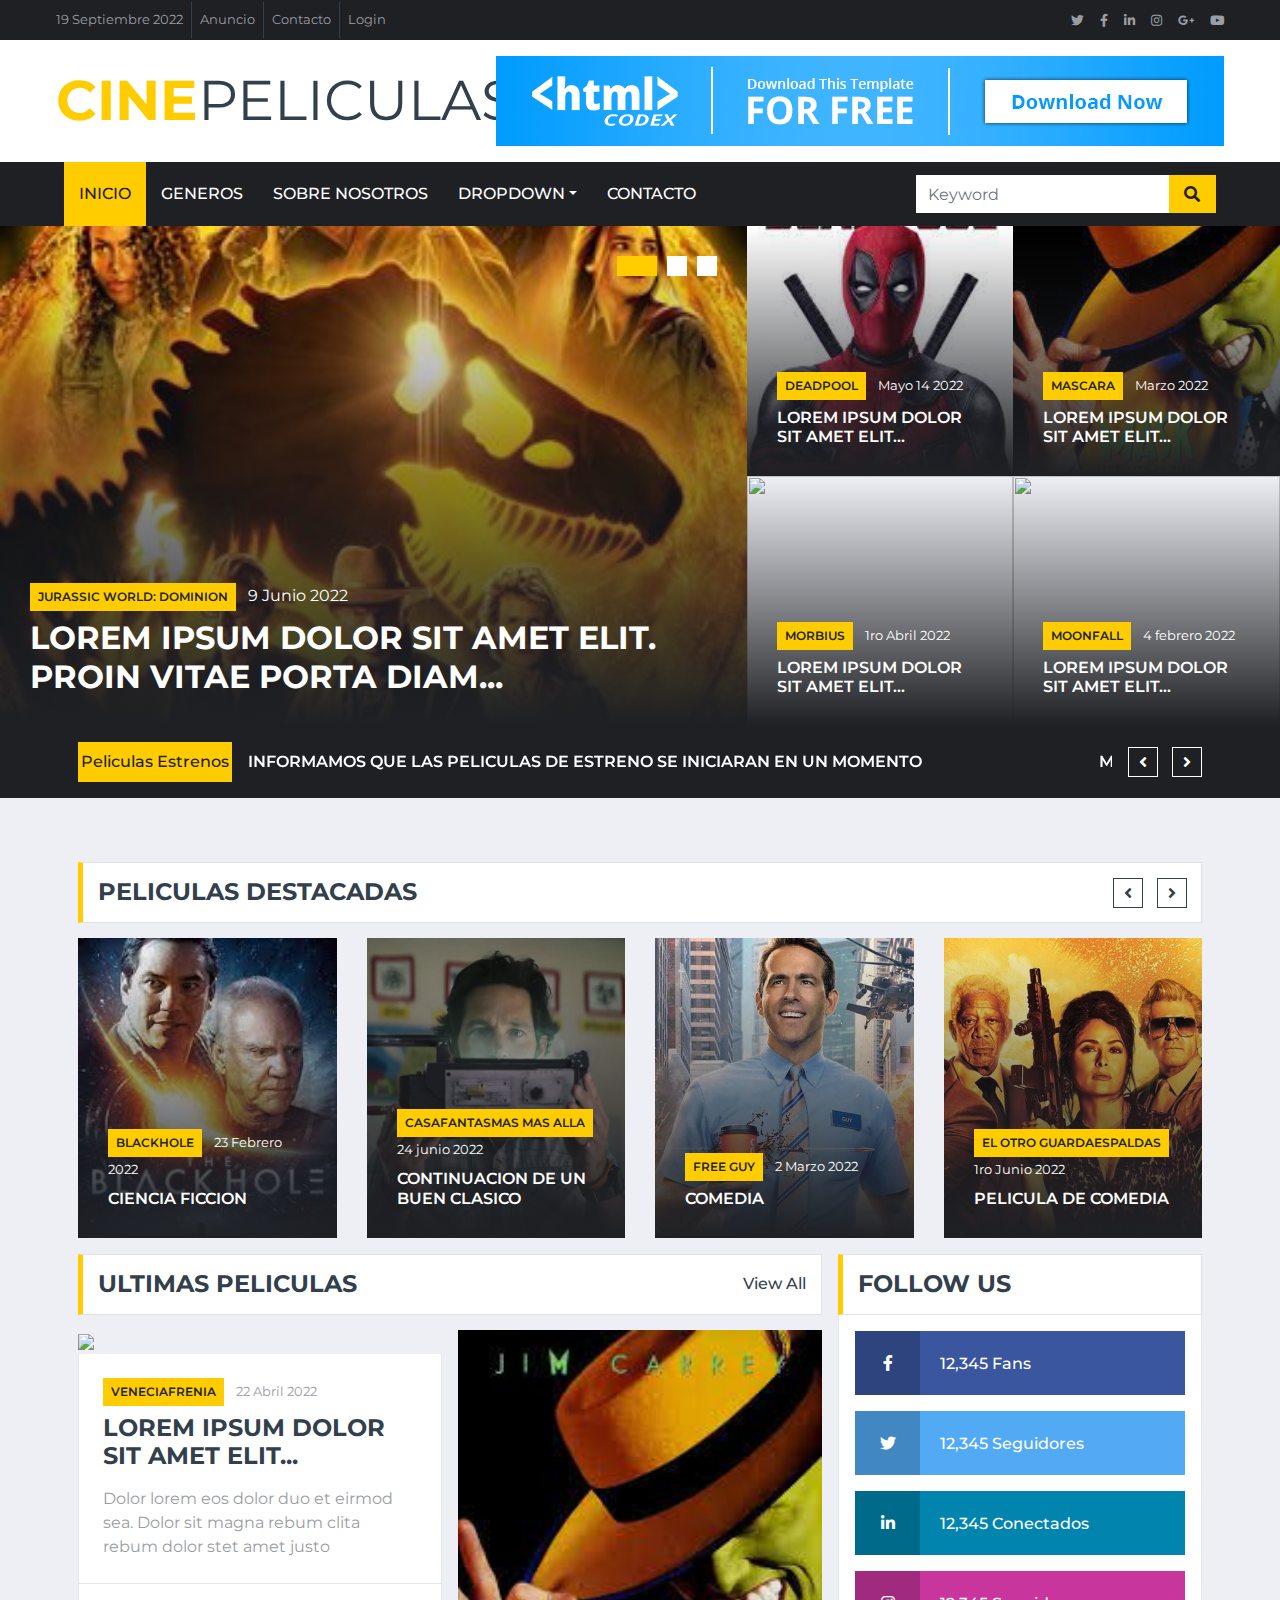
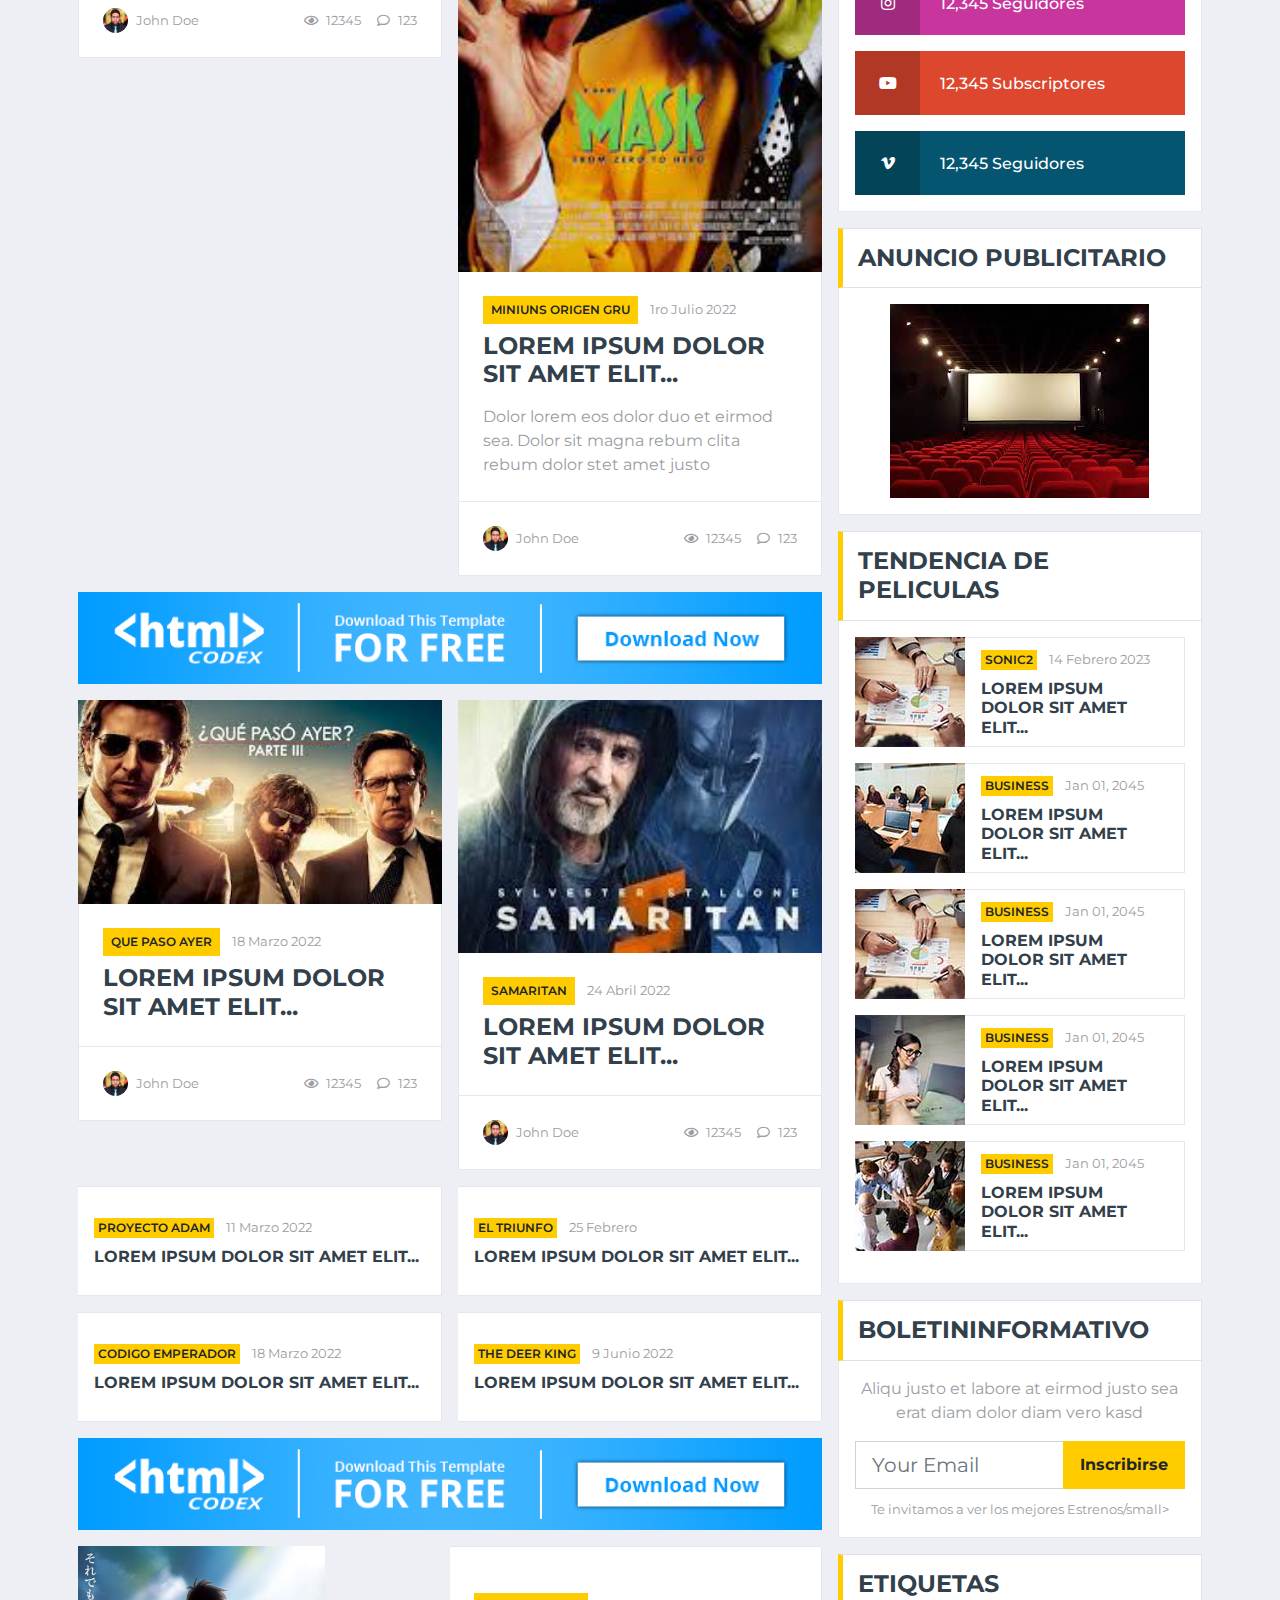
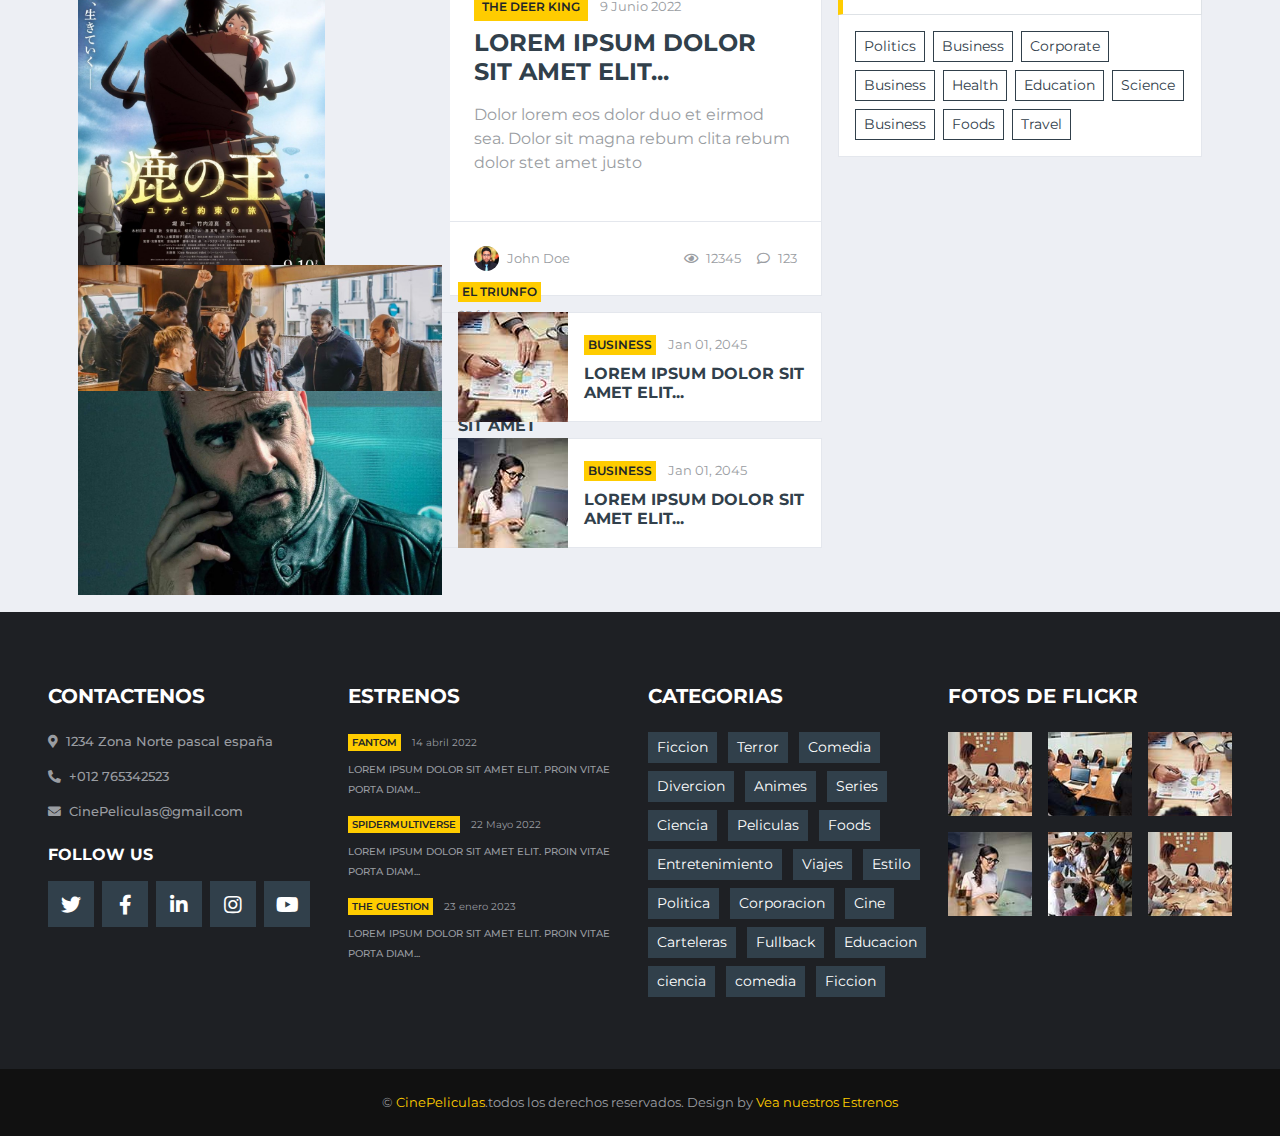
==== commit 2cd7bfe6: "Load" ====
--- a/index.html
+++ b/index.html
@@ -75,7 +75,7 @@
         <div class="row align-items-center bg-white py-3 px-lg-5">
             <div class="col-lg-4">
                 <a href="index.html" class="navbar-brand p-0 d-none d-lg-block">
-                    <h1 class="m-0 display-4 text-uppercase text-primary">Biz<span class="text-secondary font-weight-normal">News</span></h1>
+                    <h1 class="m-0 display-4 text-uppercase text-primary">Cine<span class="text-secondary font-weight-normal">Peliculas</span></h1>
                 </a>
             </div>
             <div class="col-lg-8 text-center text-lg-right">
@@ -90,7 +90,7 @@
     <div class="container-fluid p-0">
         <nav class="navbar navbar-expand-lg bg-dark navbar-dark py-2 py-lg-0 px-lg-5">
             <a href="index.html" class="navbar-brand d-block d-lg-none">
-                <h1 class="m-0 display-4 text-uppercase text-primary">Entretenimiento<span class="text-white font-weight-normal">News</span></h1>
+                <h1 class="m-0 display-4 text-uppercase text-primary">Entretenimiento<span class="text-white font-weight-normal">Estrenos/span></h1>
             </a>
             <button type="button" class="navbar-toggler" data-toggle="collapse" data-target="#navbarCollapse">
                 <span class="navbar-toggler-icon">Peliculas</span>
@@ -259,7 +259,7 @@
                                 href="">BlackHole</a>
                             <a class="text-white" href=""><small>23 Febrero 2022</small></a>
                         </div>
-                        <a class="h6 m-0 text-white text-uppercase font-weight-semi-bold" href="">Lorem ipsum dolor sit amet elit...</a>
+                        <a class="h6 m-0 text-white text-uppercase font-weight-semi-bold" href="">Ciencia Ficcion</a>
                     </div>
                 </div>
                 <div class="position-relative overflow-hidden" style="height: 300px;">
@@ -270,7 +270,7 @@
                                 href="">Casafantasmas Mas alla</a>
                             <a class="text-white" href=""><small>24 junio 2022</small></a>
                         </div>
-                        <a class="h6 m-0 text-white text-uppercase font-weight-semi-bold" href="">Lorem ipsum dolor sit amet elit...</a>
+                        <a class="h6 m-0 text-white text-uppercase font-weight-semi-bold" href="">Continuacion de un buen clasico</a>
                     </div>
                 </div>
                 <div class="position-relative overflow-hidden" style="height: 300px;">
@@ -281,7 +281,7 @@
                                 href="">Free Guy</a>
                             <a class="text-white" href=""><small>2 Marzo 2022</small></a>
                         </div>
-                        <a class="h6 m-0 text-white text-uppercase font-weight-semi-bold" href="">Lorem ipsum dolor sit amet elit...</a>
+                        <a class="h6 m-0 text-white text-uppercase font-weight-semi-bold" href="">Comedia</a>
                     </div>
                 </div>
                 <div class="position-relative overflow-hidden" style="height: 300px;">
@@ -292,7 +292,7 @@
                                 href="">El otro guardaespaldas</a>
                             <a class="text-white" href=""><small>1ro Junio 2022</small></a>
                         </div>
-                        <a class="h6 m-0 text-white text-uppercase font-weight-semi-bold" href="">Lorem ipsum dolor sit amet elit...</a>
+                        <a class="h6 m-0 text-white text-uppercase font-weight-semi-bold" href="">Pelicula de Comedia</a>
                     </div>
                 </div>
                 <div class="position-relative overflow-hidden" style="height: 300px;">
@@ -303,7 +303,7 @@
                                 href="">Stanger Things</a>
                             <a class="text-white" href=""><small>6 Septiembre 2022</small></a>
                         </div>
-                        <a class="h6 m-0 text-white text-uppercase font-weight-semi-bold" href="">Lorem ipsum dolor sit amet elit...</a>
+                        <a class="h6 m-0 text-white text-uppercase font-weight-semi-bold" href="">Serie de netflix Ficcion Terror</a>
                     </div>
                 </div>
             </div>
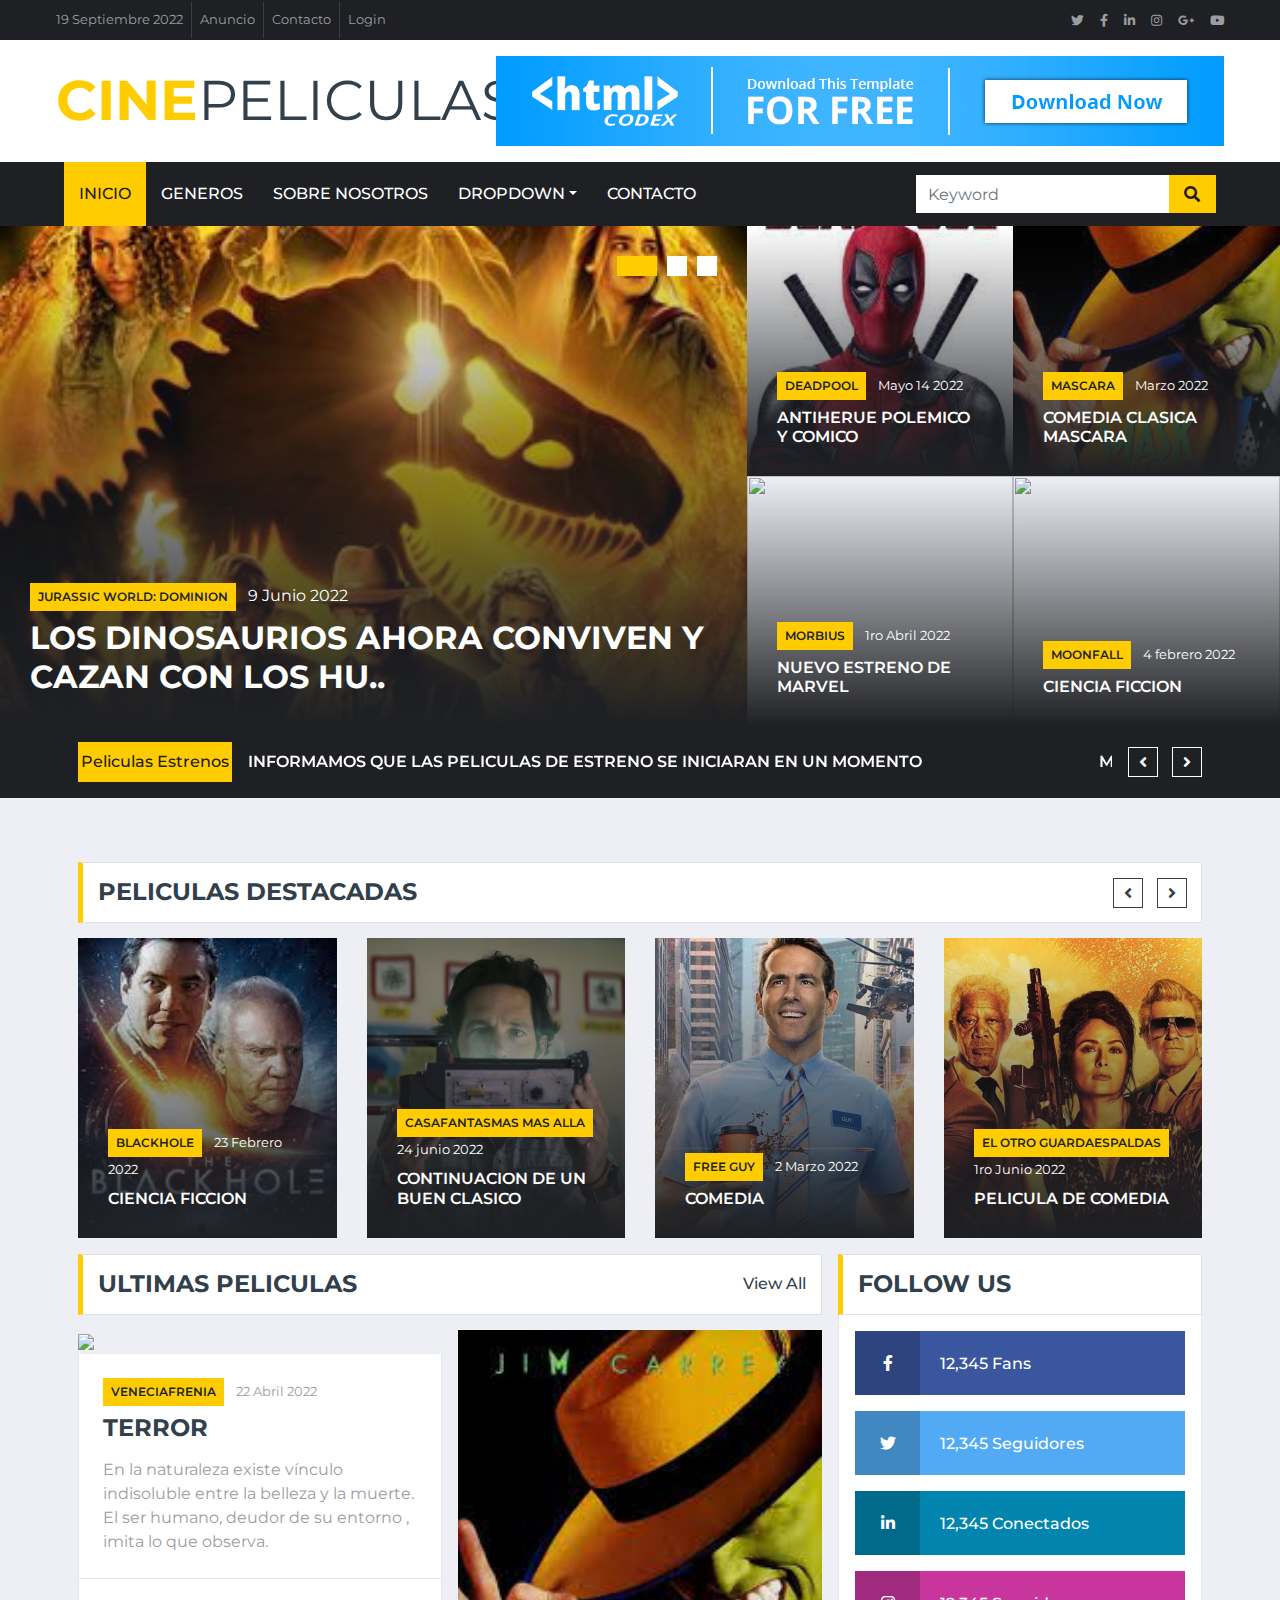
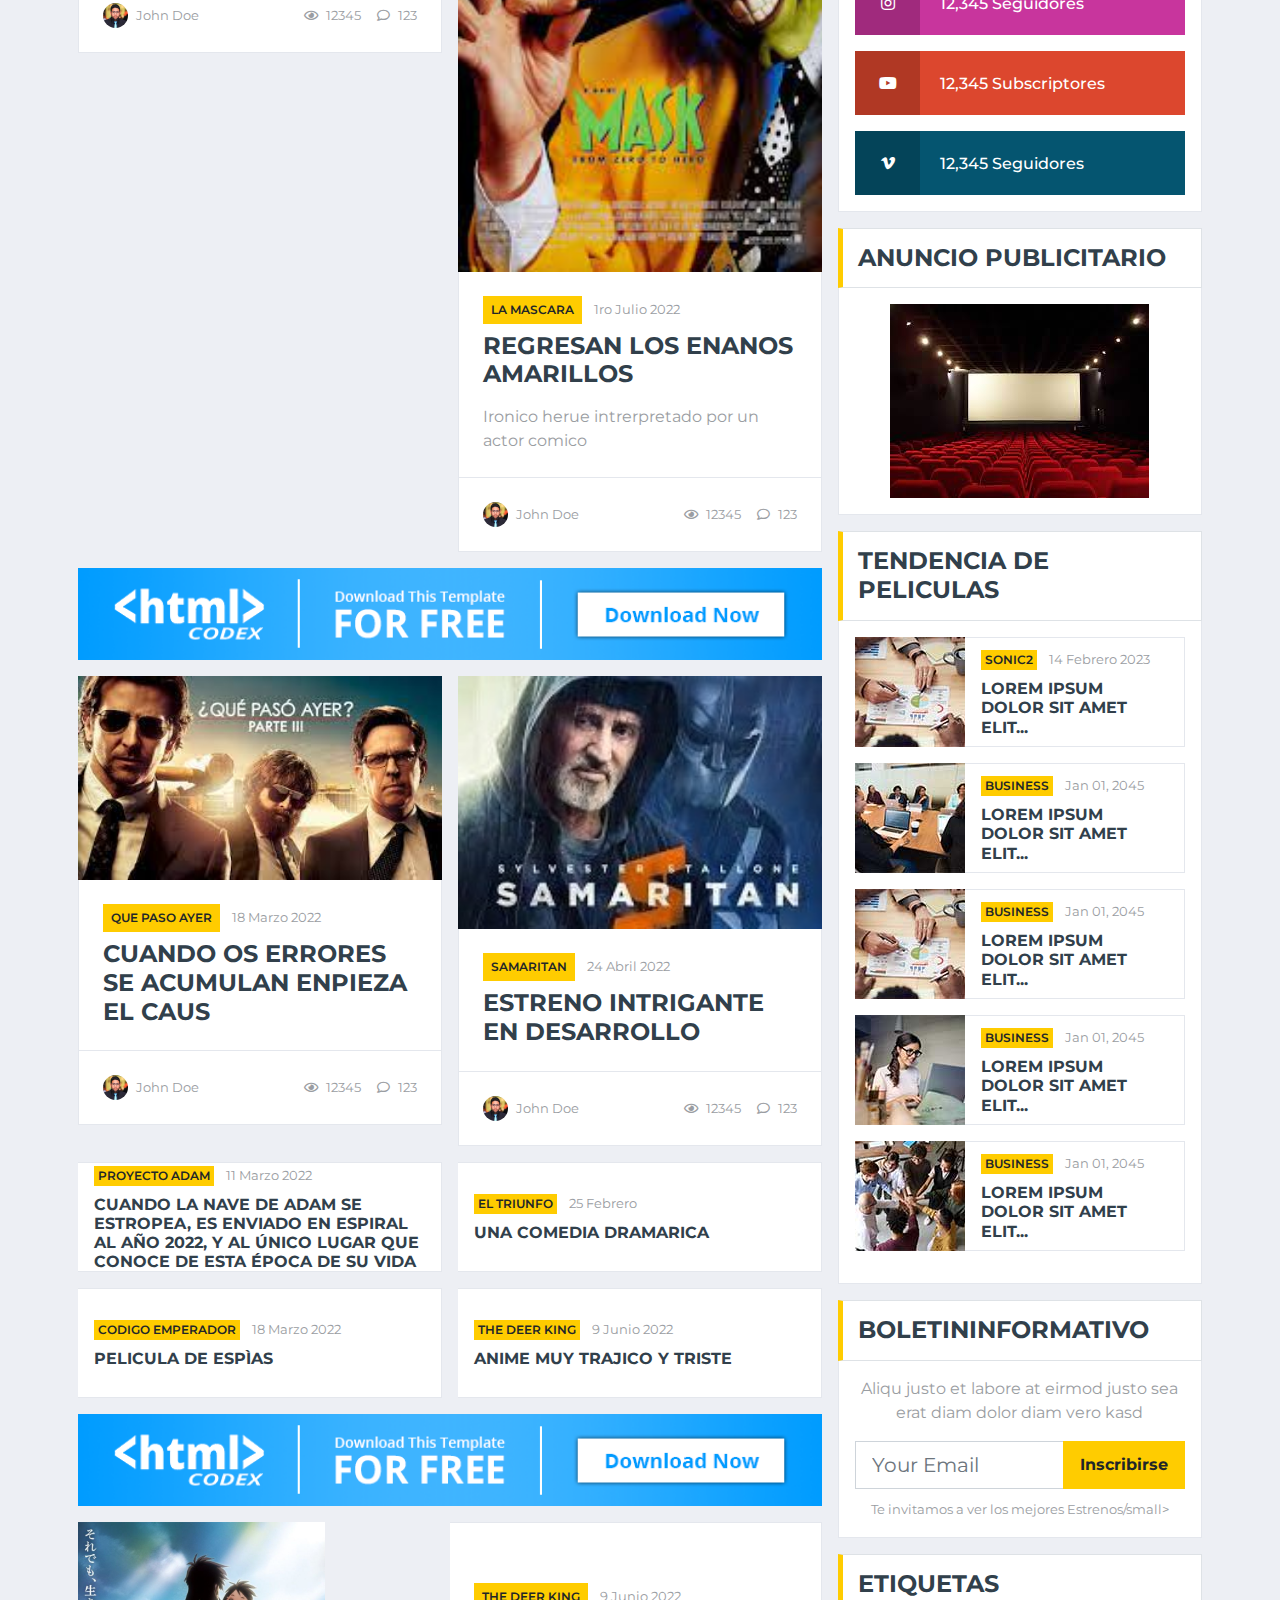
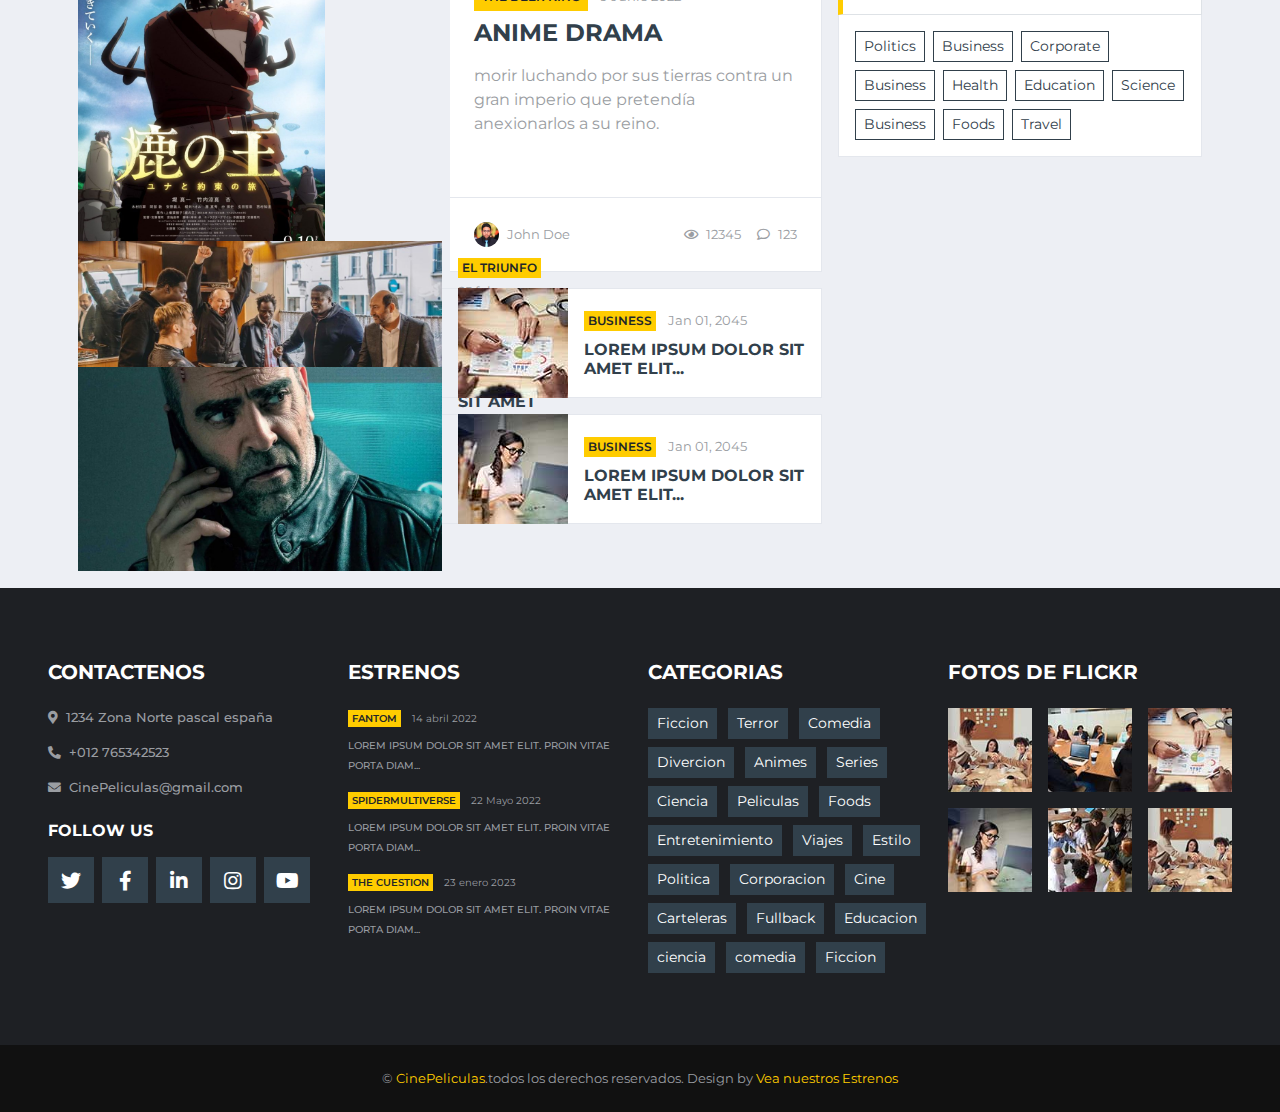
==== commit 06f10868: "Load" ====
--- a/index.html
+++ b/index.html
@@ -136,7 +136,7 @@
                                     href="">Jurassic World: Dominion</a>
                                 <a class="text-white" href="">9 Junio 2022</a>
                             </div>
-                            <a class="h2 m-0 text-white text-uppercase font-weight-bold" href="">Lorem ipsum dolor sit amet elit. Proin vitae porta diam...</a>
+                            <a class="h2 m-0 text-white text-uppercase font-weight-bold" href="">los dinosaurios ahora conviven y cazan con los Hu..</a>
                         </div>
                     </div>
                     <div class="position-relative overflow-hidden" style="height: 500px;">
@@ -147,7 +147,7 @@
                                     href="">Locos Adams</a>
                                 <a class="text-white" href="">15 Mayo 2022</a>
                             </div>
-                            <a class="h2 m-0 text-white text-uppercase font-weight-bold" href="">Lorem ipsum dolor sit amet elit. Proin vitae porta diam...</a>
+                        <a class="h2 m-0 text-white text-uppercase font-weight-bold" href="">Una familla no tan normal</a>
                         </div>
                     </div>
                     <div class="position-relative overflow-hidden" style="height: 500px;">
@@ -158,7 +158,7 @@
                                     href="">Animales fantásticos: Los secretos de Dumbledore</a>
                                 <a class="text-white" href="">8 Abril 2022</a>
                             </div>
-                            <a class="h2 m-0 text-white text-uppercase font-weight-bold" href="">Lorem ipsum dolor sit amet elit. Proin vitae porta diam...</a>
+                            <a class="h2 m-0 text-white text-uppercase font-weight-bold" href="">Increible mundo fantastico donde comensara la guerra</a>
                         </div>
                     </div>
                 </div>
@@ -174,7 +174,7 @@
                                         href="">Deadpool</a>
                                     <a class="text-white" href=""><small>Mayo 14 2022</small></a>
                                 </div>
-                                <a class="h6 m-0 text-white text-uppercase font-weight-semi-bold" href="">Lorem ipsum dolor sit amet elit...</a>
+                                <a class="h6 m-0 text-white text-uppercase font-weight-semi-bold" href="">Antiherue polemico y comico</a>
                             </div>
                         </div>
                     </div>
@@ -187,7 +187,7 @@
                                         href="">Mascara</a>
                                     <a class="text-white" href=""><small>Marzo 2022</small></a>
                                 </div>
-                                <a class="h6 m-0 text-white text-uppercase font-weight-semi-bold" href="">Lorem ipsum dolor sit amet elit...</a>
+                                <a class="h6 m-0 text-white text-uppercase font-weight-semi-bold" href="">Comedia clasica Mascara</a>
                             </div>
                         </div>
                     </div>
@@ -200,7 +200,7 @@
                                         href="">Morbius</a>
                                     <a class="text-white" href=""><small>1ro Abril 2022</small></a>
                                 </div>
-                                <a class="h6 m-0 text-white text-uppercase font-weight-semi-bold" href="">Lorem ipsum dolor sit amet elit...</a>
+                                <a class="h6 m-0 text-white text-uppercase font-weight-semi-bold" href="">Nuevo estreno de Marvel</a>
                             </div>
                         </div>
                     </div>
@@ -213,7 +213,7 @@
                                         href="">Moonfall</a>
                                     <a class="text-white" href=""><small>4 febrero 2022</small></a>
                                 </div>
-                                <a class="h6 m-0 text-white text-uppercase font-weight-semi-bold" href="">Lorem ipsum dolor sit amet elit...</a>
+                                <a class="h6 m-0 text-white text-uppercase font-weight-semi-bold" href="">Ciencia Ficcion</a>
                             </div>
                         </div>
                     </div>
@@ -333,9 +333,9 @@
                                             href="">Veneciafrenia</a>
                                         <a class="text-body" href=""><small>22 Abril 2022</small></a>
                                     </div>
-                                    <a class="h4 d-block mb-3 text-secondary text-uppercase font-weight-bold" href="">Lorem ipsum dolor sit amet elit...</a>
-                                    <p class="m-0">Dolor lorem eos dolor duo et eirmod sea. Dolor sit magna
-                                        rebum clita rebum dolor stet amet justo</p>
+                                    <a class="h4 d-block mb-3 text-secondary text-uppercase font-weight-bold" href="">Terror</a>
+                                    <p class="m-0">En la naturaleza existe vínculo indisoluble entre la belleza y la muerte. El ser humano, deudor de su entorno
+                                        , imita lo que observa.</p>
                                 </div>
                                 <div class="d-flex justify-content-between bg-white border border-top-0 p-4">
                                     <div class="d-flex align-items-center">
@@ -355,12 +355,11 @@
                                 <div class="bg-white border border-top-0 p-4">
                                     <div class="mb-2">
                                         <a class="badge badge-primary text-uppercase font-weight-semi-bold p-2 mr-2"
-                                            href="">Miniuns Origen Gru</a>
+                                            href="https://youtu.be/TCu0r3puy4U">La mascara</a>
                                         <a class="text-body" href=""><small>1ro Julio 2022</small></a>
                                     </div>
-                                    <a class="h4 d-block mb-3 text-secondary text-uppercase font-weight-bold" href="">Lorem ipsum dolor sit amet elit...</a>
-                                    <p class="m-0">Dolor lorem eos dolor duo et eirmod sea. Dolor sit magna
-                                        rebum clita rebum dolor stet amet justo</p>
+                                    <a class="h4 d-block mb-3 text-secondary text-uppercase font-weight-bold" href="">Regresan los enanos amarillos</a>
+                                    <p class="m-0">Ironico herue intrerpretado por un actor comico</p>
                                 </div>
                                 <div class="d-flex justify-content-between bg-white border border-top-0 p-4">
                                     <div class="d-flex align-items-center">
@@ -386,7 +385,7 @@
                                             href="">Que paso ayer</a>
                                         <a class="text-body" href=""><small> 18 Marzo 2022</small></a>
                                     </div>
-                                    <a class="h4 d-block mb-0 text-secondary text-uppercase font-weight-bold" href="">Lorem ipsum dolor sit amet elit...</a>
+                                    <a class="h4 d-block mb-0 text-secondary text-uppercase font-weight-bold" href="">Cuando os errores se acumulan enpieza el caus</a>
                                 </div>
                                 <div class="d-flex justify-content-between bg-white border border-top-0 p-4">
                                     <div class="d-flex align-items-center">
@@ -409,7 +408,7 @@
                                             href="">Samaritan</a>
                                         <a class="text-body" href=""><small>24 Abril 2022</small></a>
                                     </div>
-                                    <a class="h4 d-block mb-0 text-secondary text-uppercase font-weight-bold" href="">Lorem ipsum dolor sit amet elit...</a>
+                                    <a class="h4 d-block mb-0 text-secondary text-uppercase font-weight-bold" href="">Estreno intrigante en desarrollo</a>
                                 </div>
                                 <div class="d-flex justify-content-between bg-white border border-top-0 p-4">
                                     <div class="d-flex align-items-center">
@@ -431,7 +430,7 @@
                                         <a class="badge badge-primary text-uppercase font-weight-semi-bold p-1 mr-2" href="">Proyecto Adam</a>
                                         <a class="text-body" href=""><small>11 Marzo 2022</small></a>
                                     </div>
-                                    <a class="h6 m-0 text-secondary text-uppercase font-weight-bold" href="">Lorem ipsum dolor sit amet elit...</a>
+                                    <a class="h6 m-0 text-secondary text-uppercase font-weight-bold" href="">Cuando la nave de Adam se estropea, es enviado en espiral al año 2022, y al único lugar que conoce de esta época de su vida</a>
                                 </div>
                             </div>
                             <div class="d-flex align-items-center bg-white mb-3" style="height: 110px;">
@@ -441,7 +440,7 @@
                                         <a class="badge badge-primary text-uppercase font-weight-semi-bold p-1 mr-2" href="">Codigo Emperador</a>
                                         <a class="text-body" href=""><small>18 Marzo 2022</small></a>
                                     </div>
-                                    <a class="h6 m-0 text-secondary text-uppercase font-weight-bold" href="">Lorem ipsum dolor sit amet elit...</a>
+                                    <a class="h6 m-0 text-secondary text-uppercase font-weight-bold" href="">Pelicula de espìas</a>
                                 </div>
                             </div>
                         </div>
@@ -453,7 +452,7 @@
                                         <a class="badge badge-primary text-uppercase font-weight-semi-bold p-1 mr-2" href="">El triunfo</a>
                                         <a class="text-body" href=""><small>25 Febrero</small></a>
                                     </div>
-                                    <a class="h6 m-0 text-secondary text-uppercase font-weight-bold" href="">Lorem ipsum dolor sit amet elit...</a>
+                                    <a class="h6 m-0 text-secondary text-uppercase font-weight-bold" href="">Una comedia dramarica</a>
                                 </div>
                             </div>
                             <div class="d-flex align-items-center bg-white mb-3" style="height: 110px;">
@@ -463,7 +462,7 @@
                                         <a class="badge badge-primary text-uppercase font-weight-semi-bold p-1 mr-2" href="">the deer king</a>
                                         <a class="text-body" href=""><small>9 Junio 2022</small></a>
                                     </div>
-                                    <a class="h6 m-0 text-secondary text-uppercase font-weight-bold" href="">Lorem ipsum dolor sit amet elit...</a>
+                                    <a class="h6 m-0 text-secondary text-uppercase font-weight-bold" href="">Anime muy trajico y triste</a>
                                 </div>
                             </div>
                         </div>
@@ -482,9 +481,8 @@
                                                 href="">The deer king</a>
                                             <a class="text-body" href=""><small>9 Junio 2022</small></a>
                                         </div>
-                                        <a class="h4 d-block mb-3 text-secondary text-uppercase font-weight-bold" href="">Lorem ipsum dolor sit amet elit...</a>
-                                        <p class="m-0">Dolor lorem eos dolor duo et eirmod sea. Dolor sit magna
-                                            rebum clita rebum dolor stet amet justo</p>
+                                        <a class="h4 d-block mb-3 text-secondary text-uppercase font-weight-bold" href="">Anime drama</a>
+                                        <p class="m-0">morir luchando por sus tierras contra un gran imperio que pretendía anexionarlos a su reino.</p>
                                     </div>
                                     <div class="d-flex justify-content-between bg-white border-top mt-auto p-4">
                                         <div class="d-flex align-items-center">
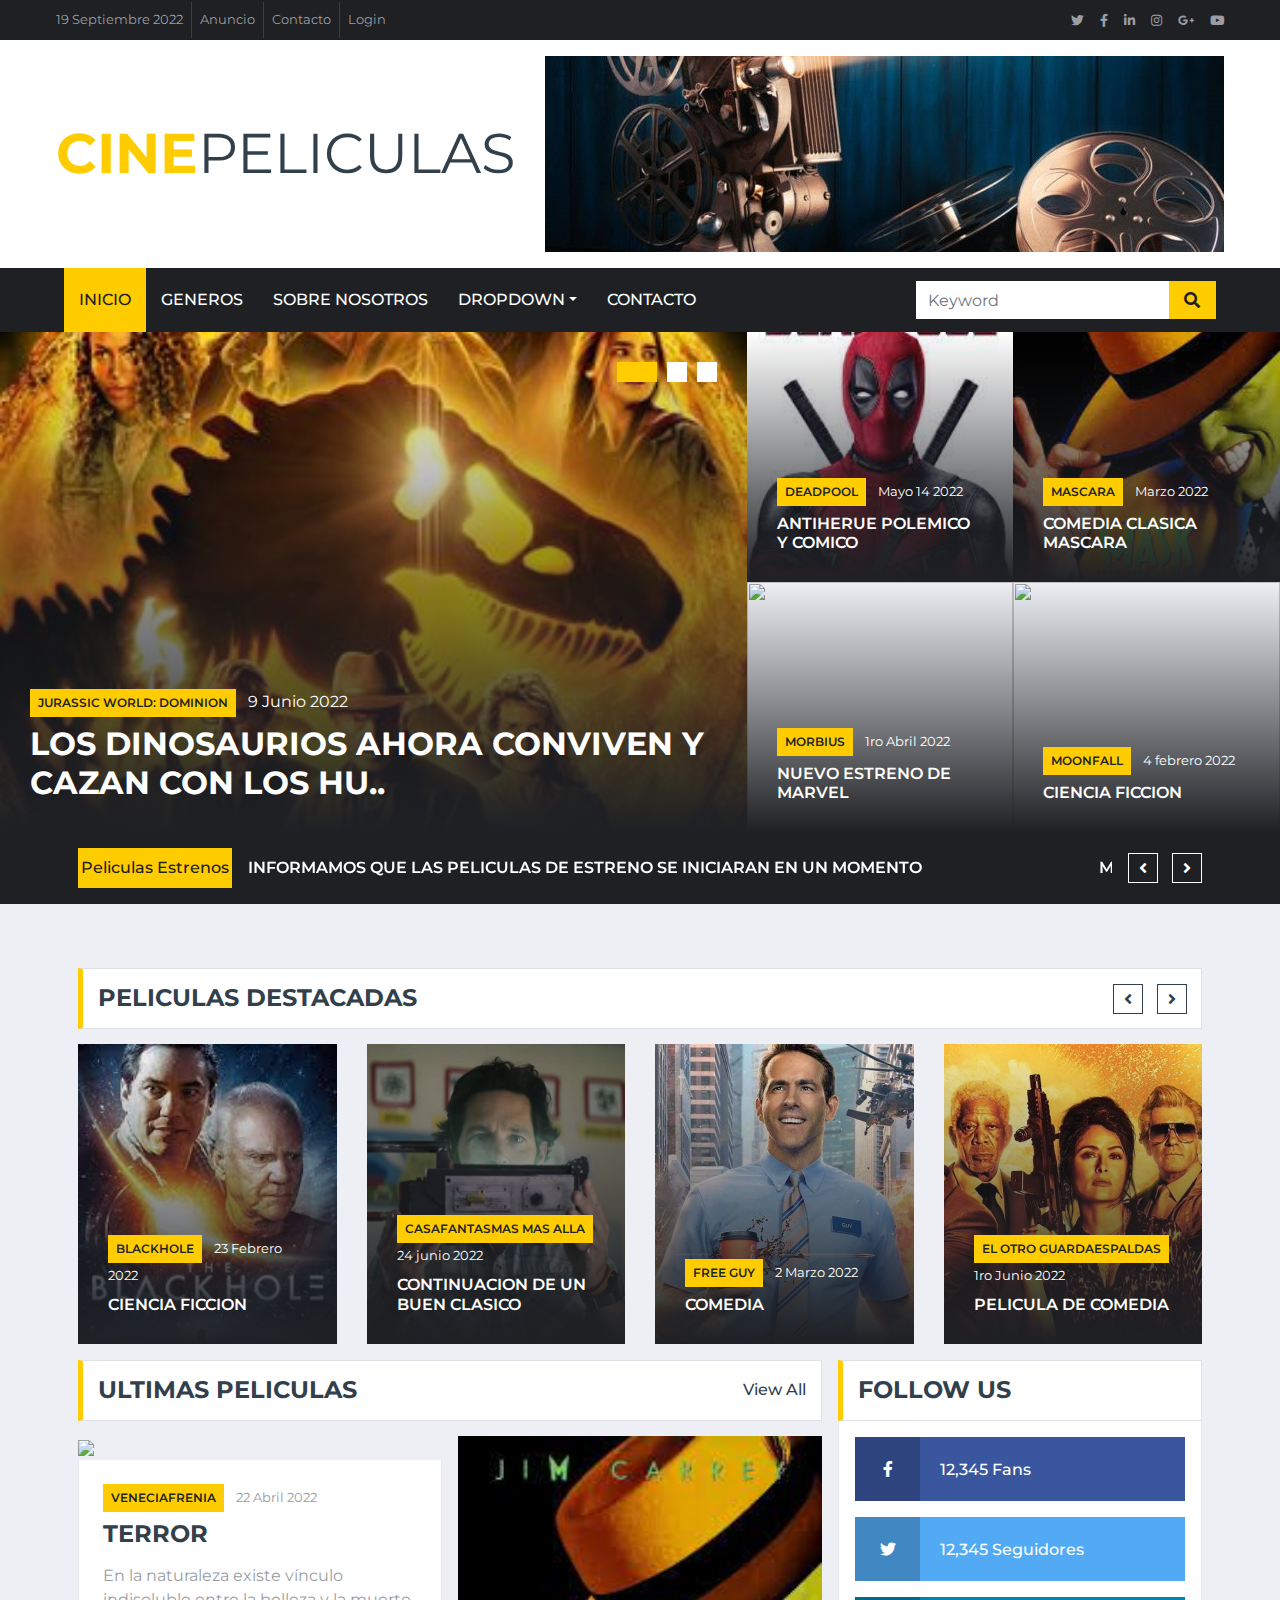
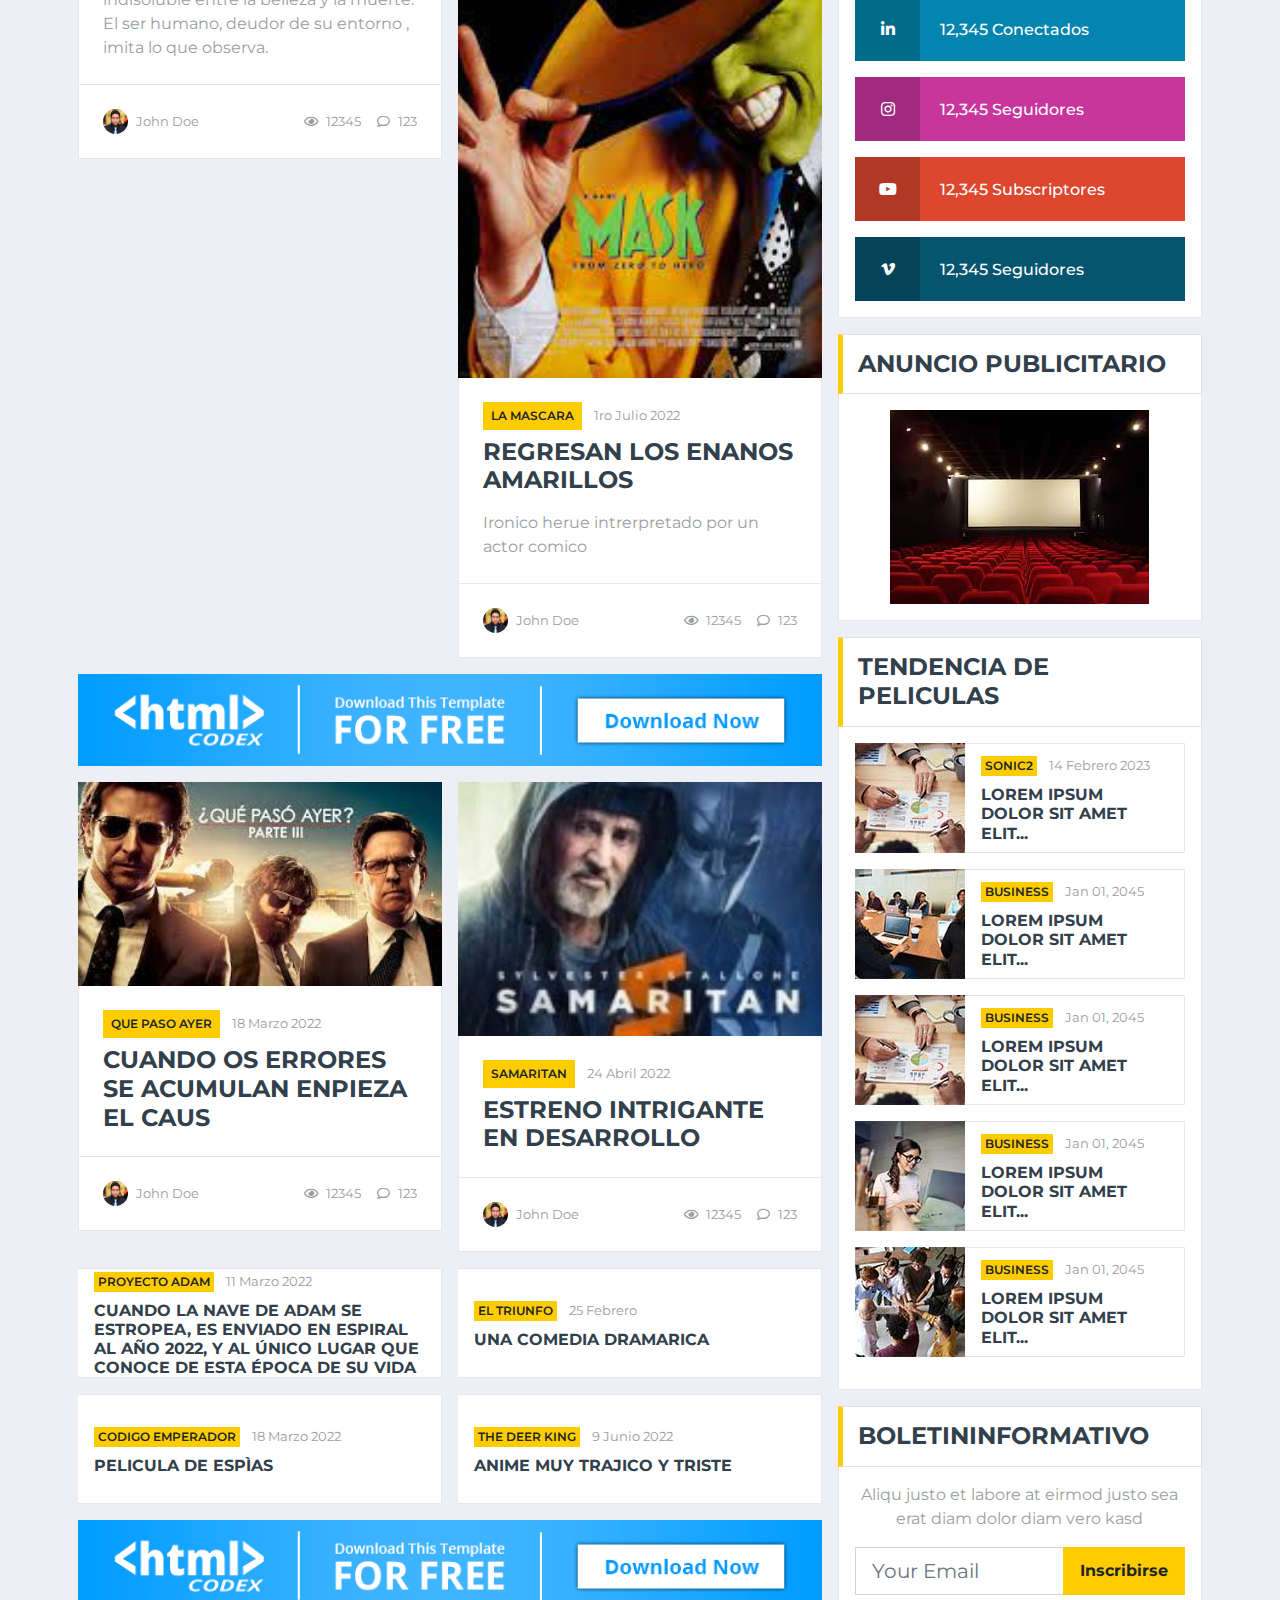
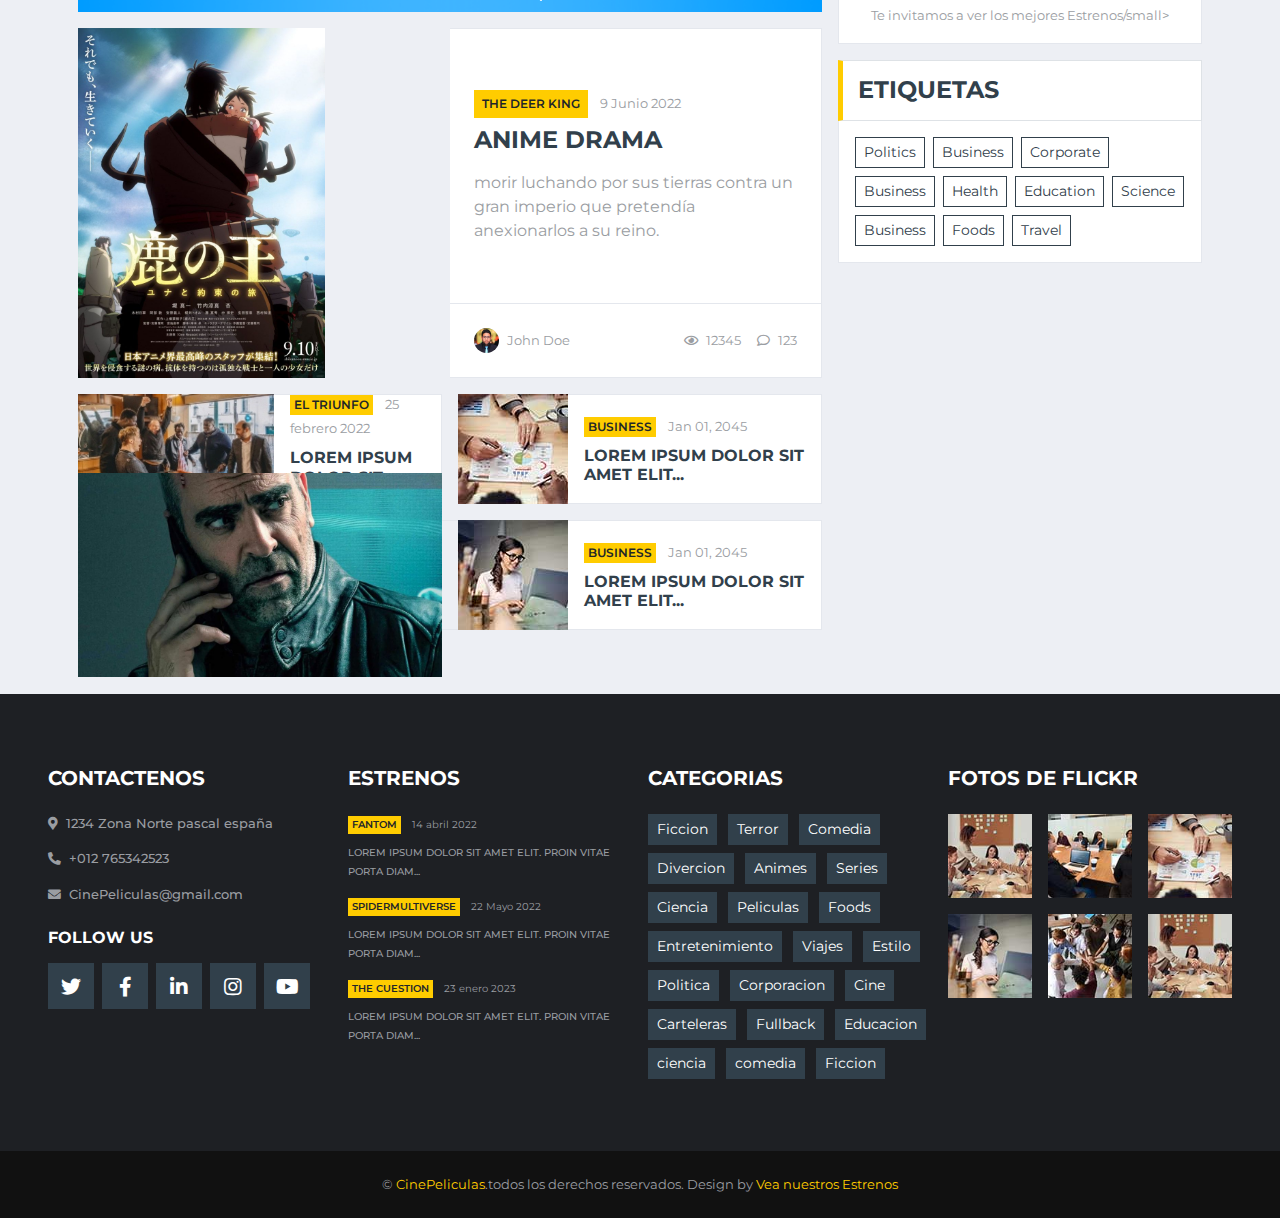
==== commit f6f11464: "Load" ====
--- a/index.html
+++ b/index.html
@@ -79,7 +79,7 @@
                 </a>
             </div>
             <div class="col-lg-8 text-center text-lg-right">
-                <a href="https://htmlcodex.com"><img class="img-fluid" src="img/ads-728x90.png" alt=""></a>
+                <a href="https://htmlcodex.com"><img class="img-fluid" src="Imagenes/Blog1.jpg" alt=""></a>
             </div>
         </div>
     </div>
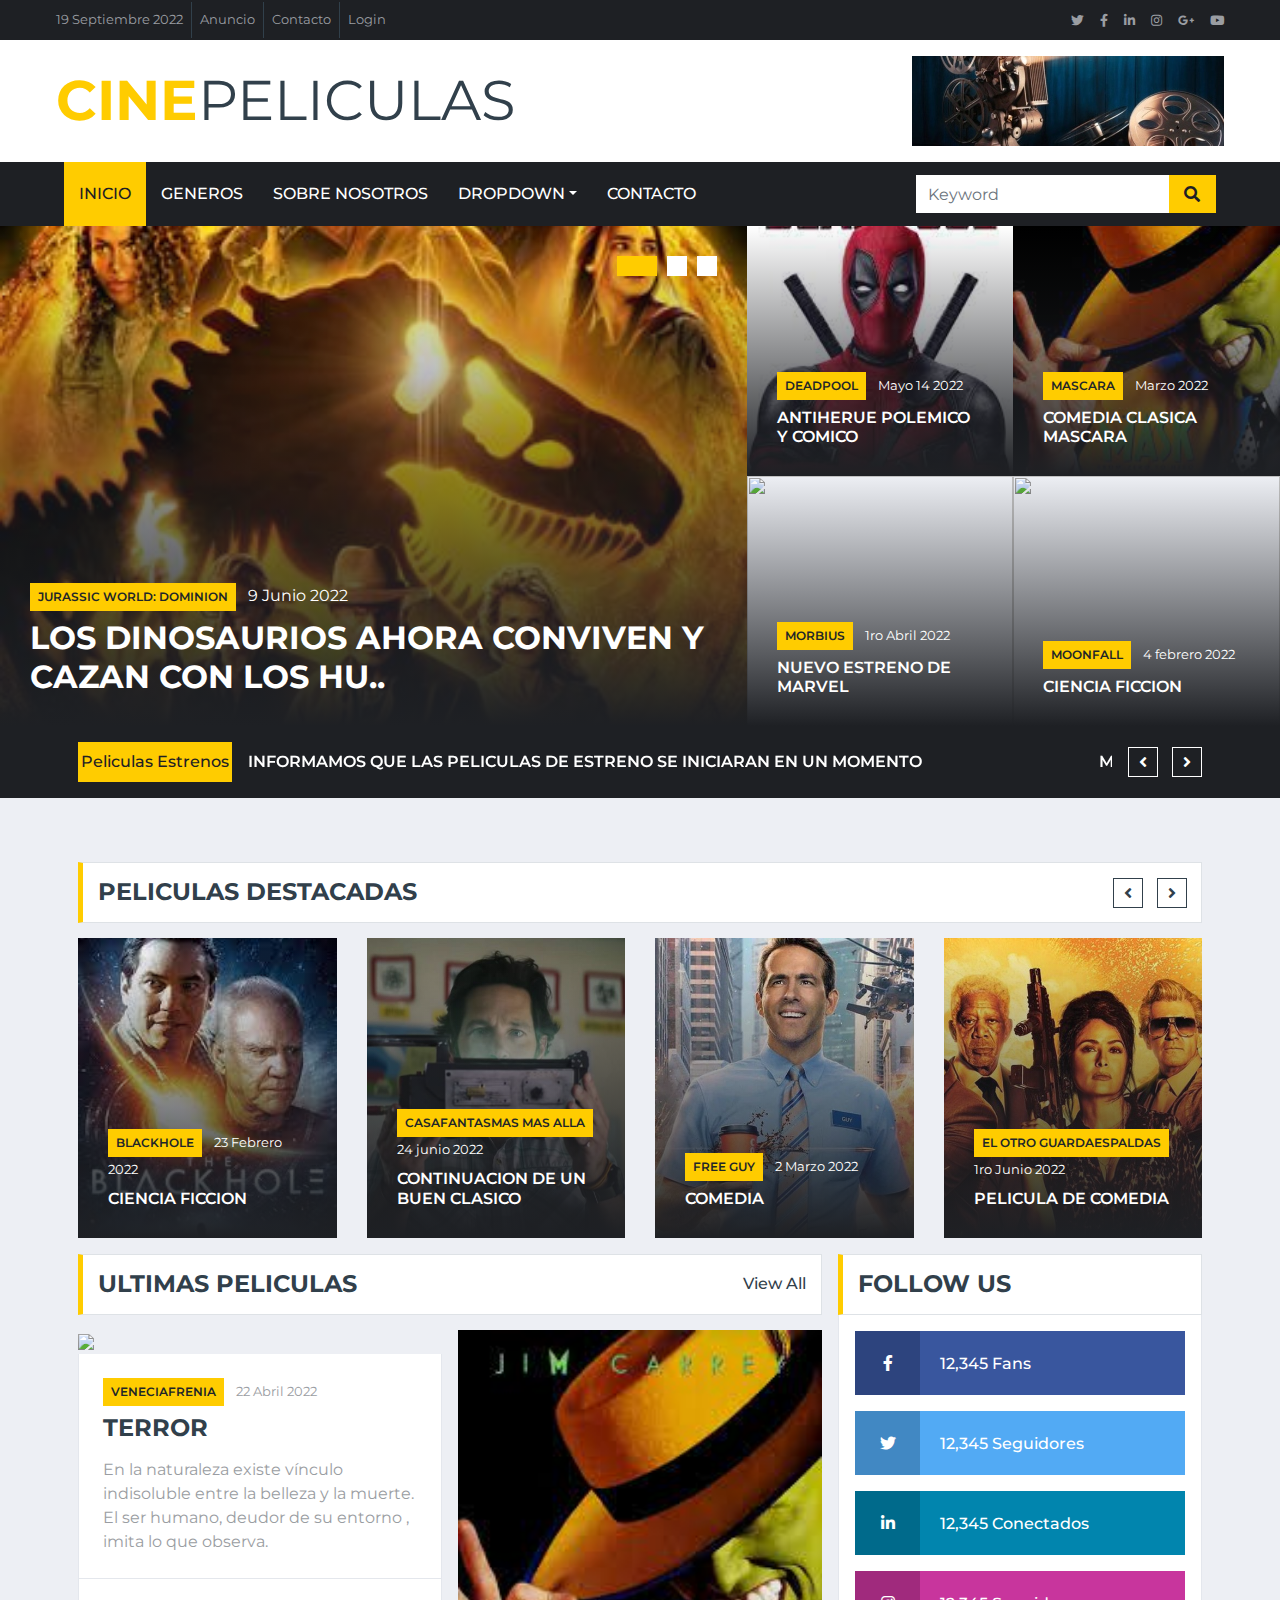
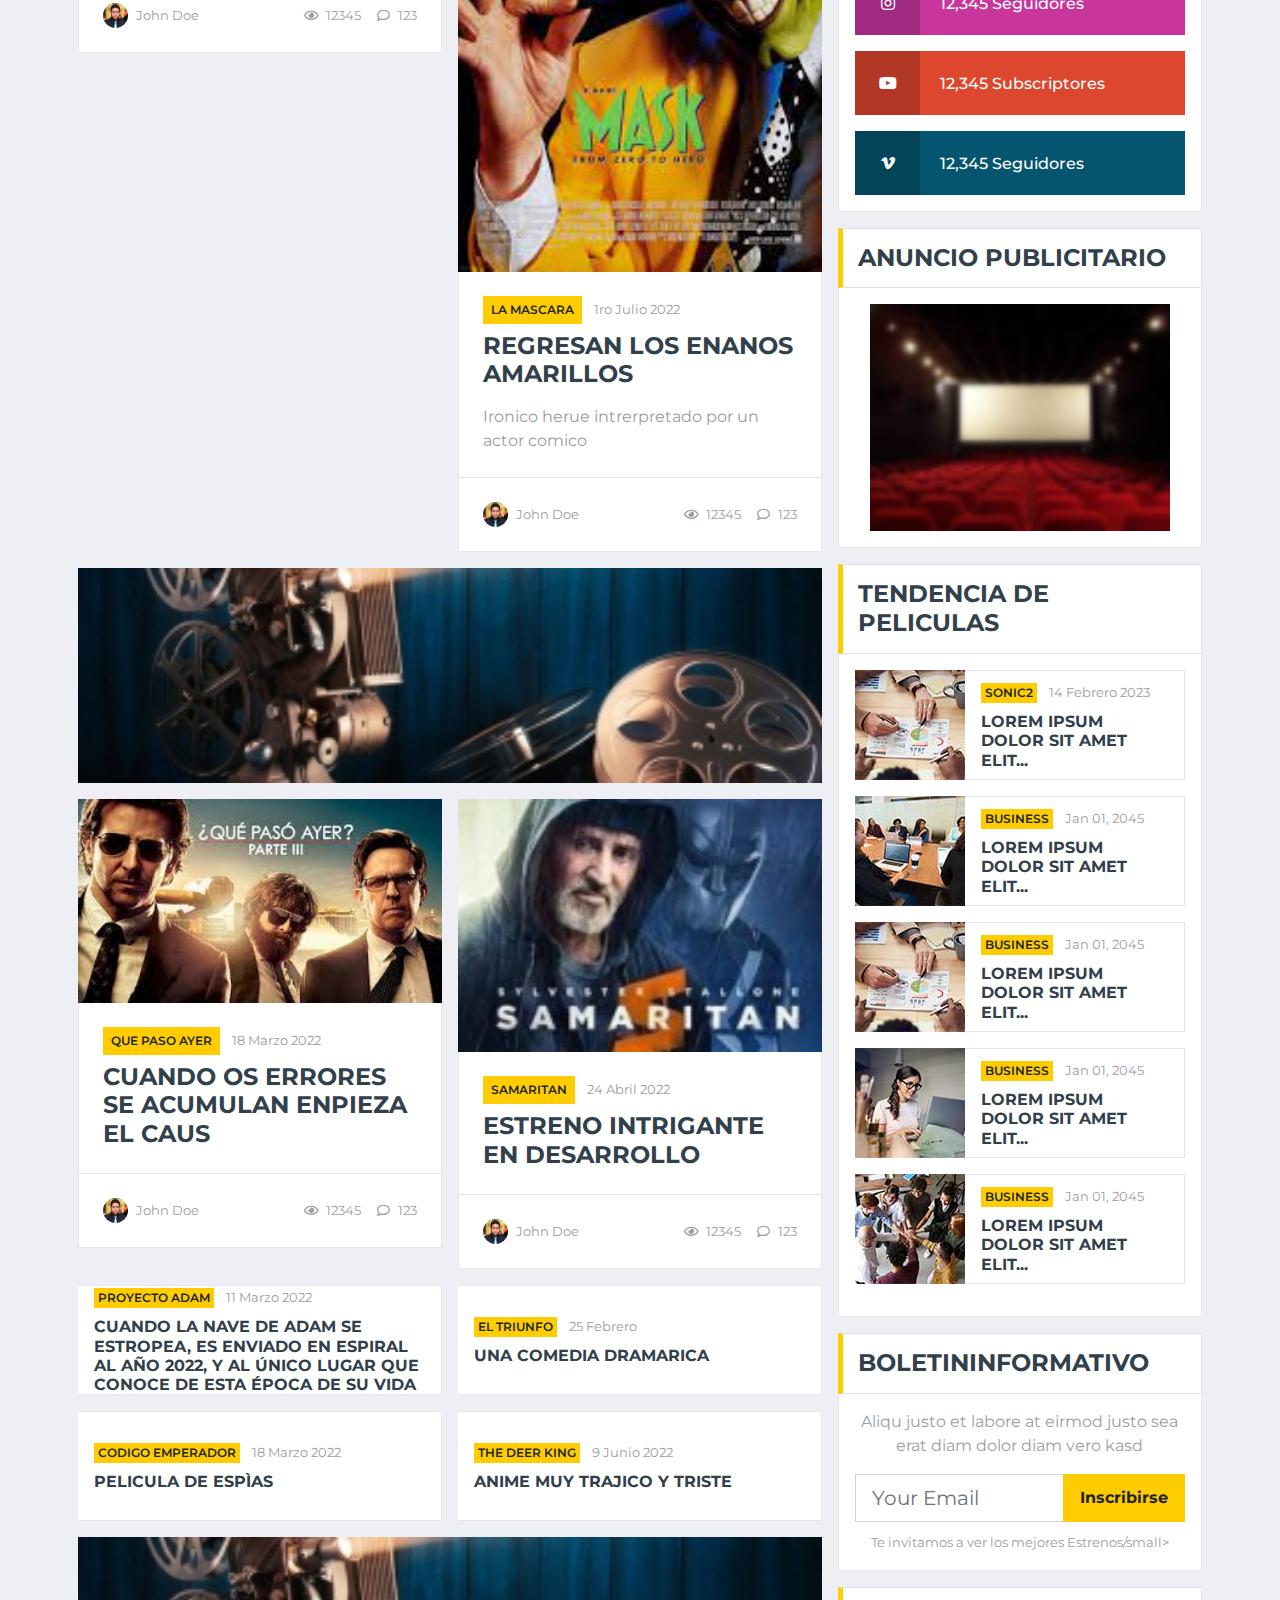
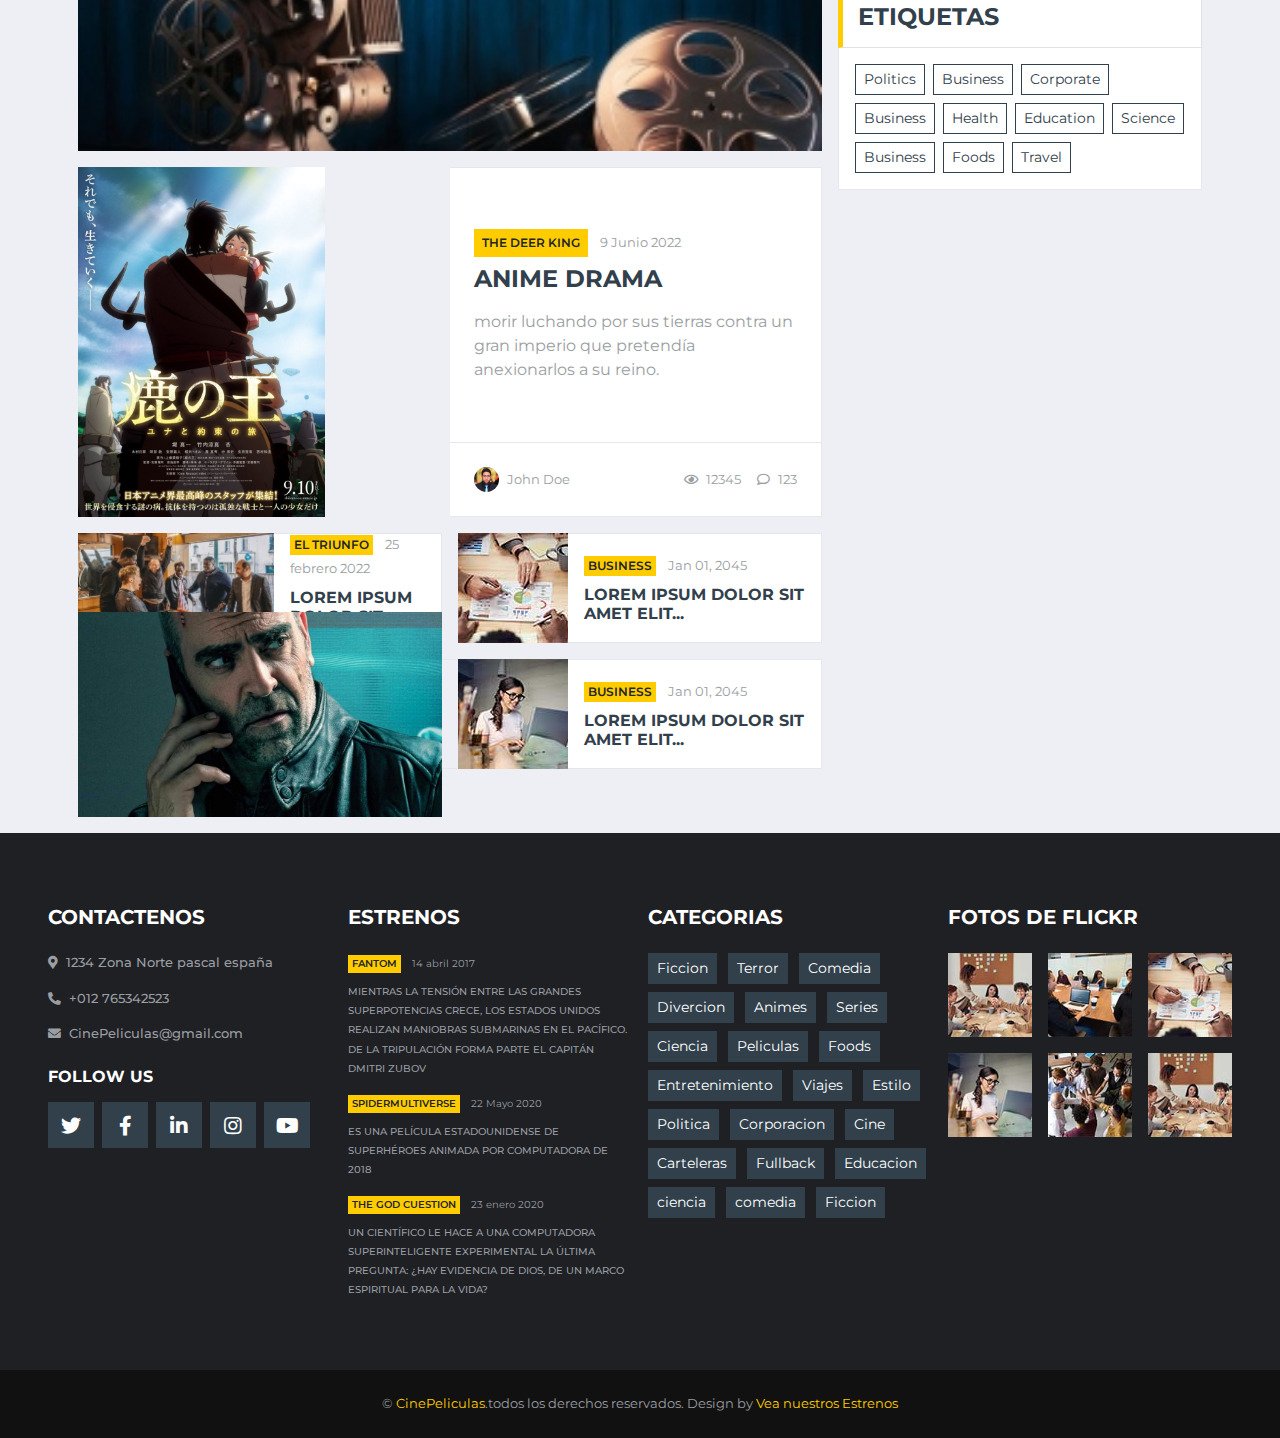
==== commit 4403a451: "Load" ====
--- a/index.html
+++ b/index.html
@@ -374,7 +374,7 @@
                             </div>
                         </div>
                         <div class="col-lg-12 mb-3">
-                            <a href=""><img class="img-fluid w-100" src="img/ads-728x90.png" alt=""></a>
+                            <a href=""><img class="img-fluid w-100" src="Imagenes/Blog1.jpg" alt=""></a>
                         </div>
                         <div class="col-lg-6">
                             <div class="position-relative mb-3">
@@ -467,7 +467,7 @@
                             </div>
                         </div>
                         <div class="col-lg-12 mb-3">
-                            <a href=""><img class="img-fluid w-100" src="img/ads-728x90.png" alt=""></a>
+                            <a href=""><img class="img-fluid w-100" src="Imagenes/Blog1.jpg" alt=""></a>
                         </div>
                         <div class="col-lg-12">
                             <div class="row news-lg mx-0 mb-3">
@@ -718,23 +718,23 @@
                 <div class="mb-3">
                     <div class="mb-2">
                         <a class="badge badge-primary text-uppercase font-weight-semi-bold p-1 mr-2" href="">Fantom</a>
-                        <a class="text-body" href=""><small>14 abril 2022</small></a>
-                    </div>
-                    <a class="small text-body text-uppercase font-weight-medium" href="">Lorem ipsum dolor sit amet elit. Proin vitae porta diam...</a>
+                        <a class="text-body" href=""><small>14 abril 2017</small></a>
+                    </div>
+                    <a class="small text-body text-uppercase font-weight-medium" href="">Mientras la tensión entre las grandes superpotencias crece, los Estados Unidos realizan maniobras submarinas en el Pacífico. De la tripulación forma parte el capitán Dmitri Zubov</a>
                 </div>
                 <div class="mb-3">
                     <div class="mb-2">
                         <a class="badge badge-primary text-uppercase font-weight-semi-bold p-1 mr-2" href="">SpiderMultiverse</a>
-                        <a class="text-body" href=""><small>22 Mayo 2022</small></a>
-                    </div>
-                    <a class="small text-body text-uppercase font-weight-medium" href="">Lorem ipsum dolor sit amet elit. Proin vitae porta diam...</a>
+                        <a class="text-body" href=""><small>22 Mayo 2020</small></a>
+                    </div>
+                    <a class="small text-body text-uppercase font-weight-medium" href="">es una película estadounidense de superhéroes animada por computadora de 2018</a>
                 </div>
                 <div class="">
                     <div class="mb-2">
-                        <a class="badge badge-primary text-uppercase font-weight-semi-bold p-1 mr-2" href="">the cuestion</a>
-                        <a class="text-body" href=""><small>23 enero 2023</small></a>
-                    </div>
-                    <a class="small text-body text-uppercase font-weight-medium" href="">Lorem ipsum dolor sit amet elit. Proin vitae porta diam...</a>
+                        <a class="badge badge-primary text-uppercase font-weight-semi-bold p-1 mr-2" href="">the god cuestion</a>
+                        <a class="text-body" href="https://youtu.be/En3zOa_5aj4"><small>23 enero 2020</small></a>
+                    </div>
+                    <a class="small text-body text-uppercase font-weight-medium" href="">Un científico le hace a una computadora superinteligente experimental la última pregunta: ¿Hay evidencia de Dios, de un marco espiritual para la vida?</a>
                 </div>
             </div>
             <div class="col-lg-3 col-md-6 mb-5">
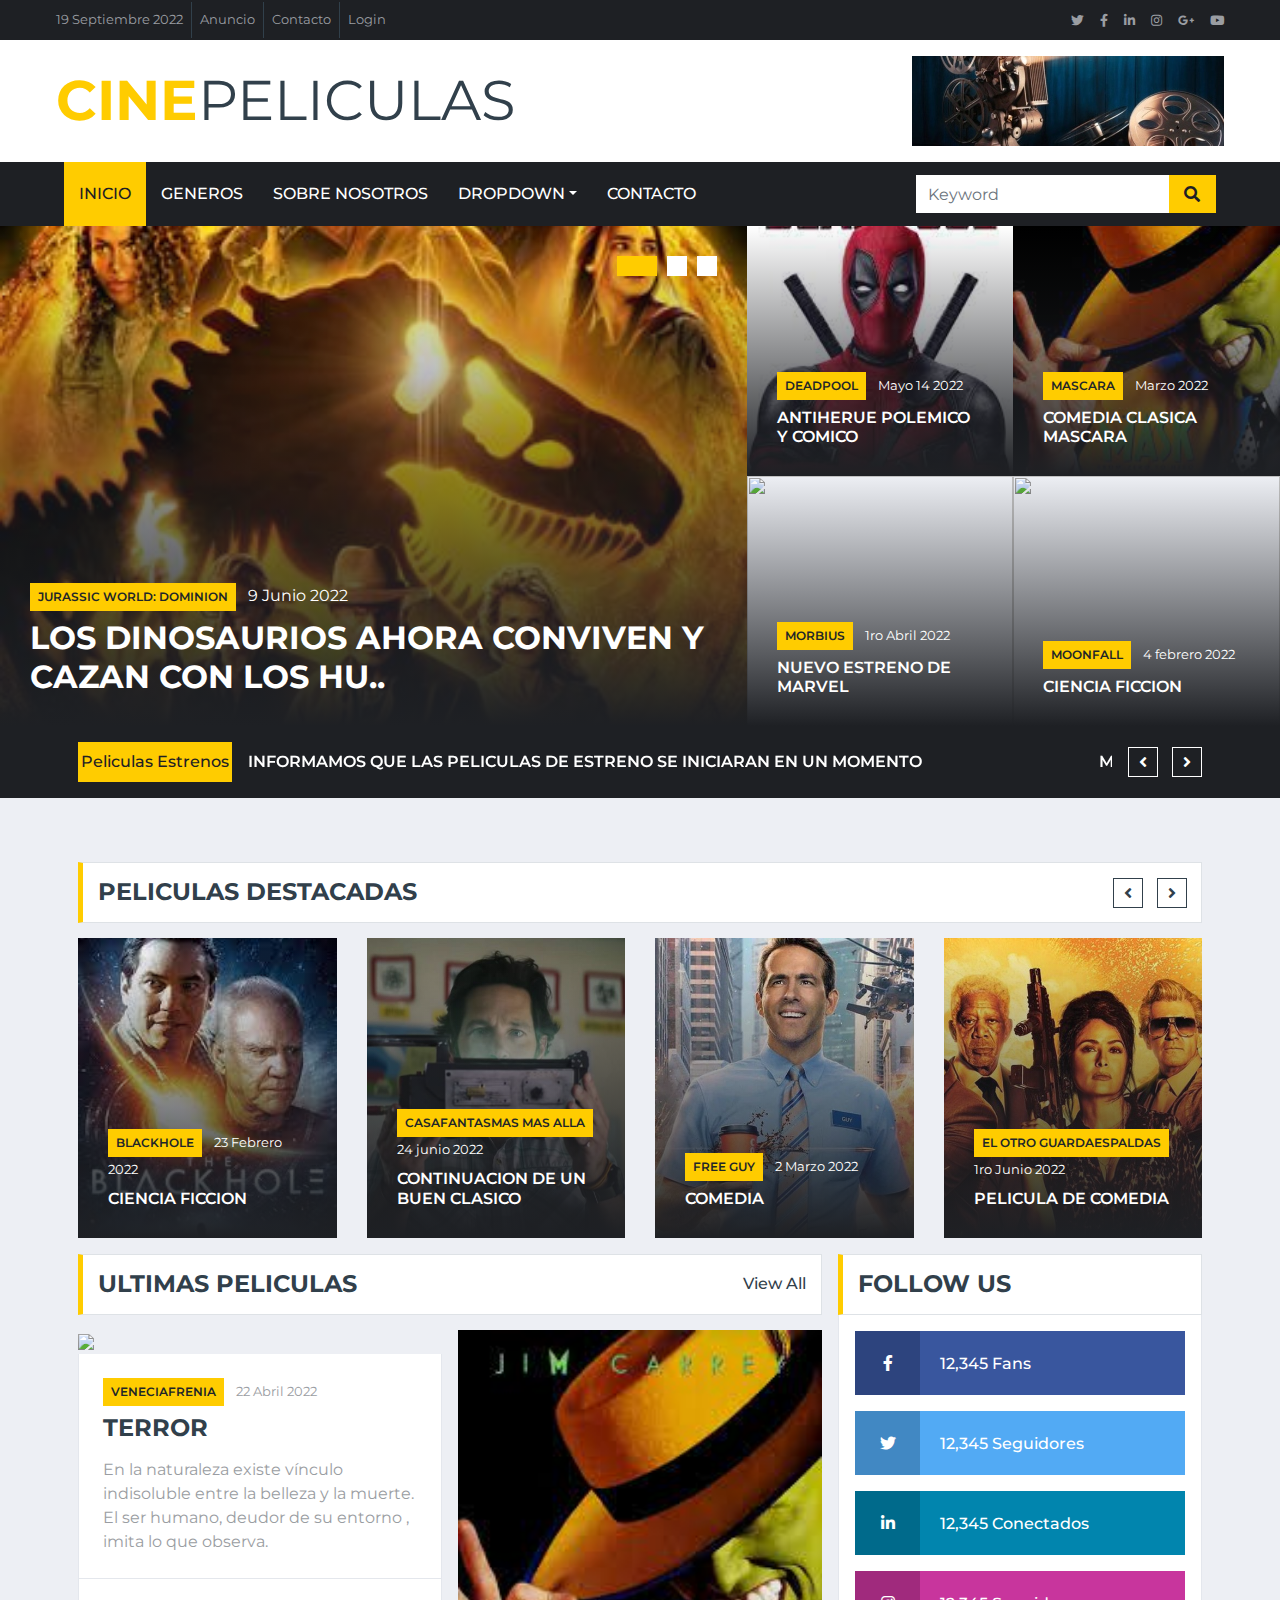
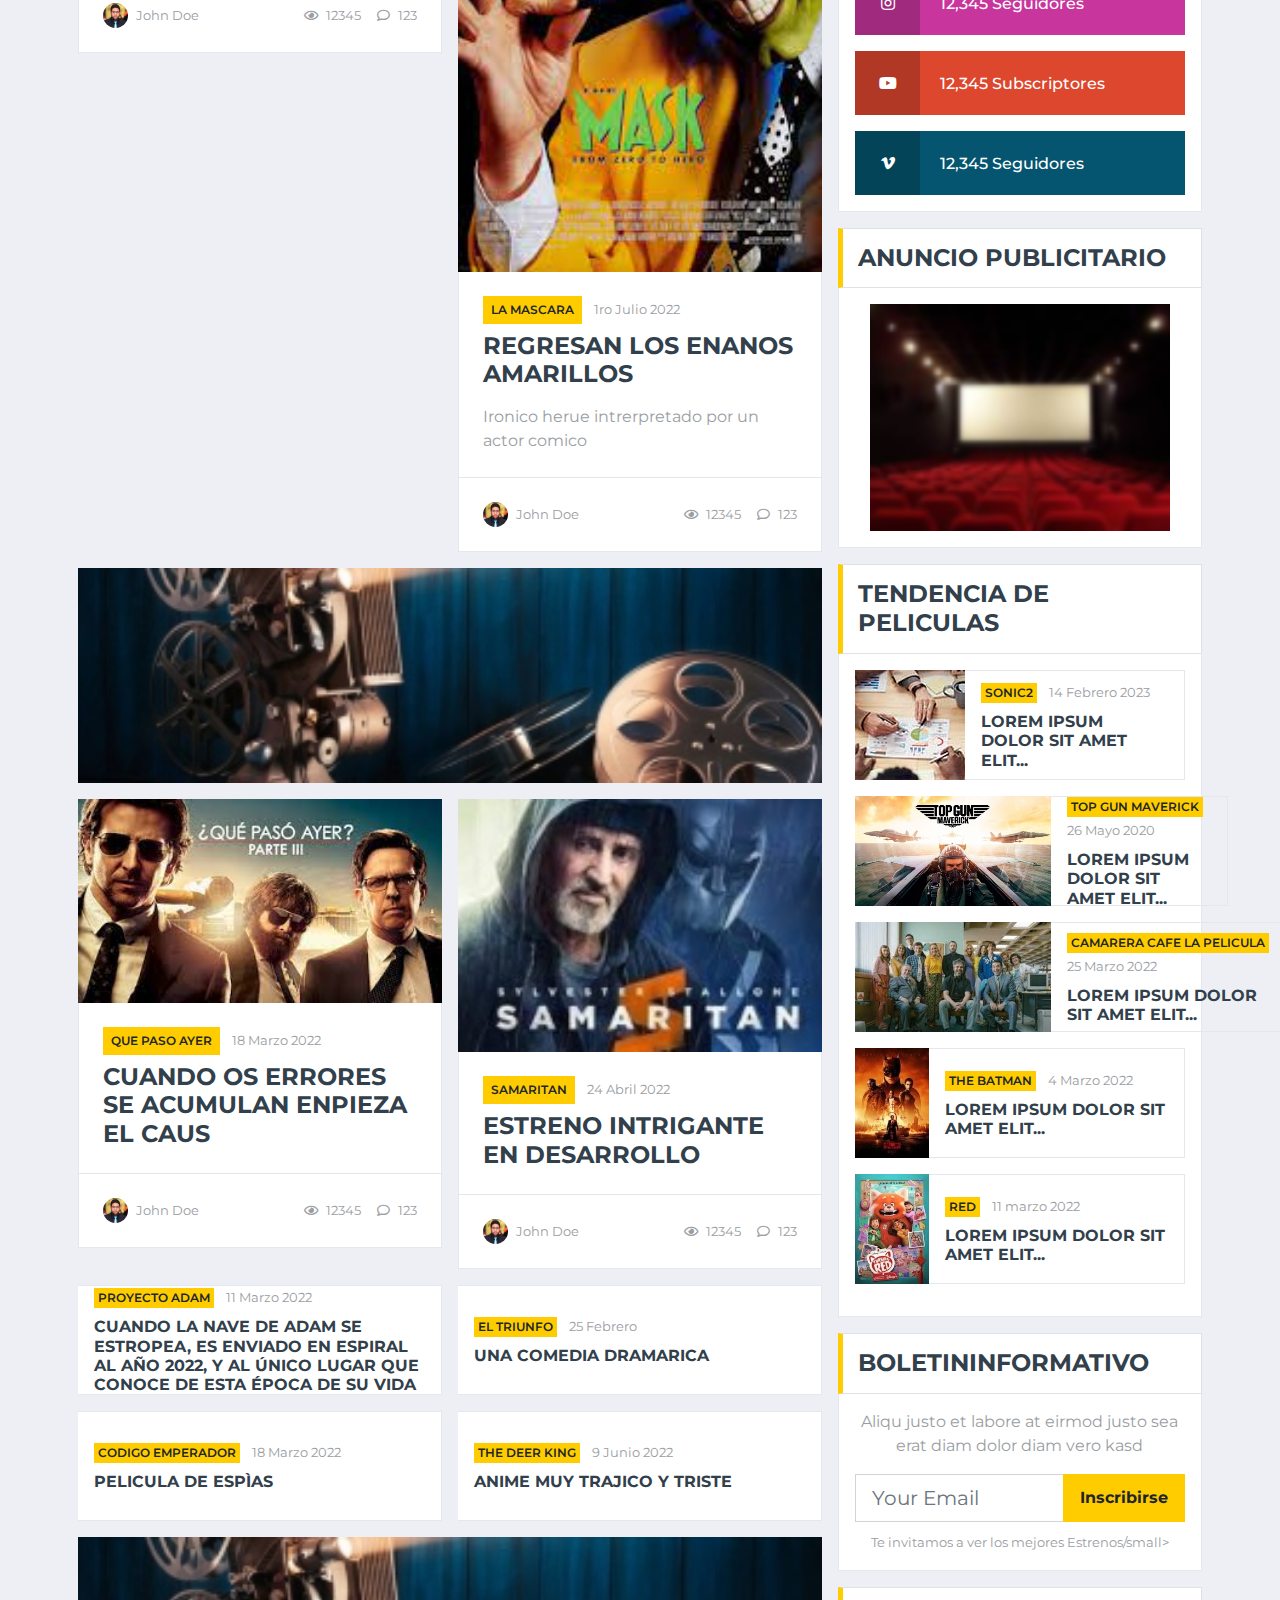
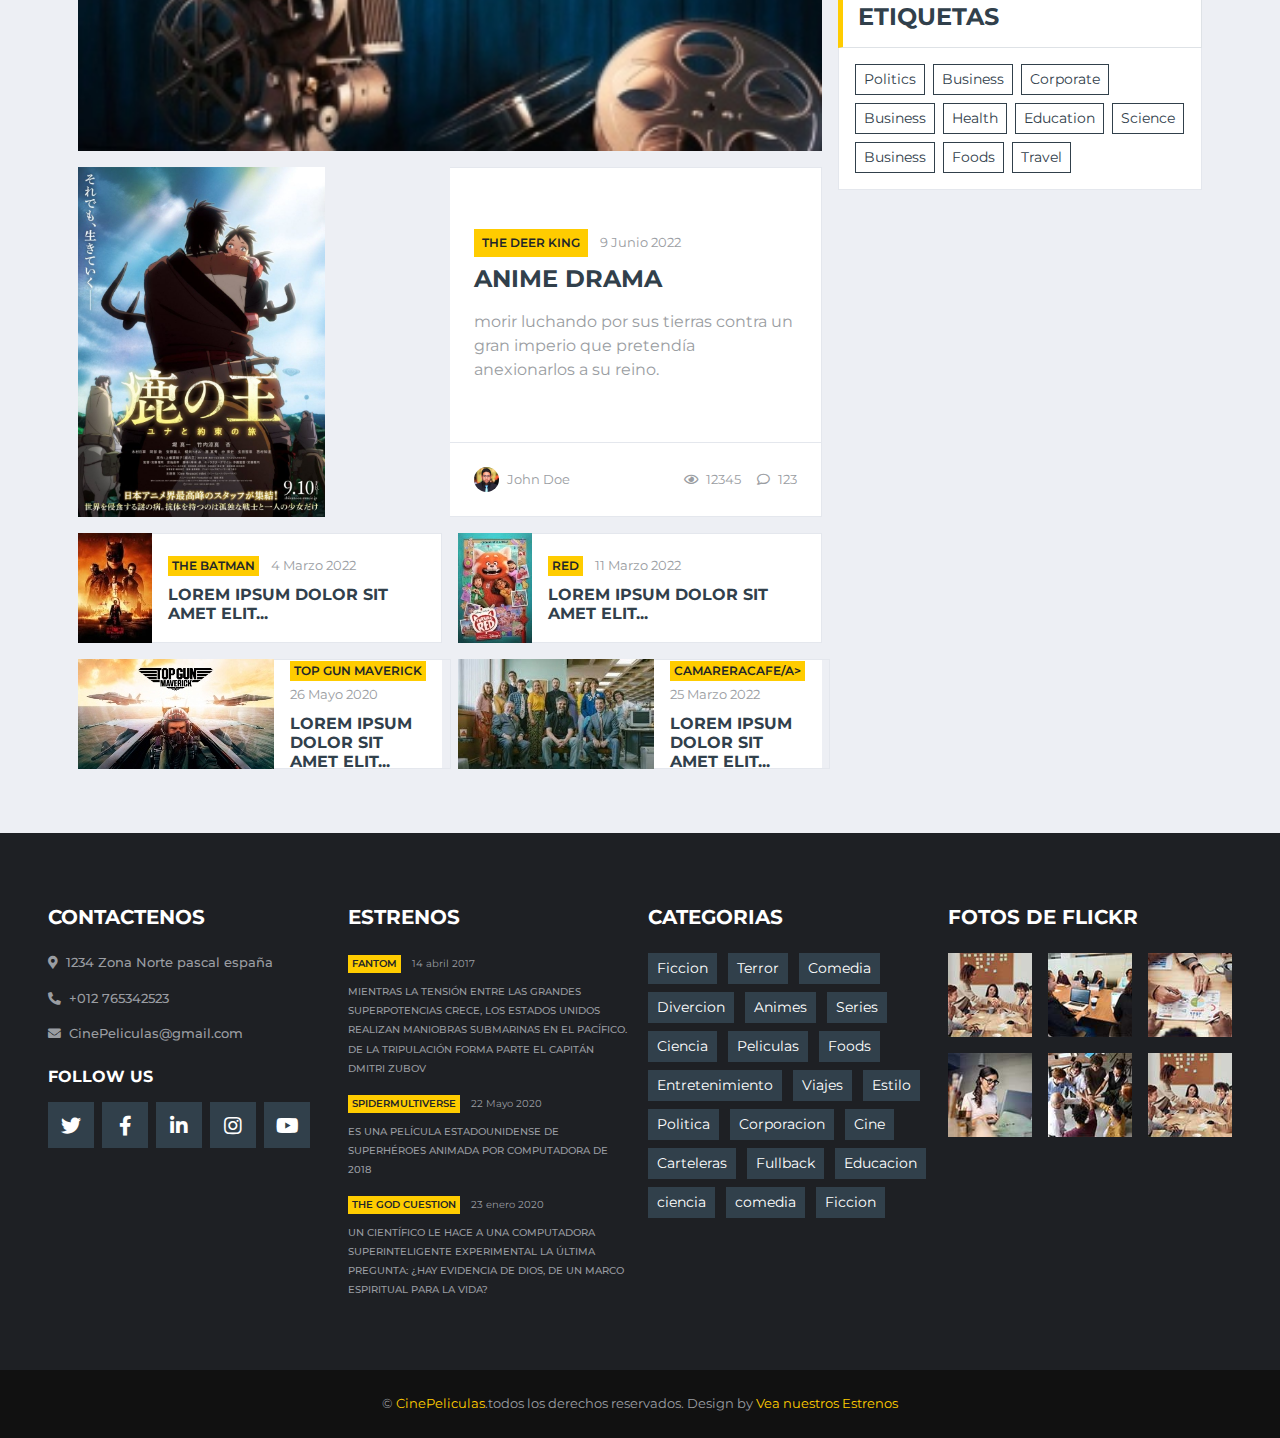
==== commit 7ce9f9aa: "Load" ====
--- a/index.html
+++ b/index.html
@@ -499,21 +499,21 @@
                         </div>
                         <div class="col-lg-6">
                             <div class="d-flex align-items-center bg-white mb-3" style="height: 110px;">
-                                <img class="img-fluid" src="Imagenes/El triunfo.jpg"sizes="30px" alt="">
-                                <div class="w-100 h-100 px-3 d-flex flex-column justify-content-center border border-left-0">
-                                    <div class="mb-2">
-                                        <a class="badge badge-primary text-uppercase font-weight-semi-bold p-1 mr-2" href="">El triunfo</a>
-                                        <a class="text-body" href=""><small>25 febrero 2022</small></a>
+                                <img class="img-fluid" src="Imagenes/Batman.jpg"sizes="30px" alt="">
+                                <div class="w-100 h-100 px-3 d-flex flex-column justify-content-center border border-left-0">
+                                    <div class="mb-2">
+                                        <a class="badge badge-primary text-uppercase font-weight-semi-bold p-1 mr-2" href="">The Batman</a>
+                                        <a class="text-body" href=""><small>4 Marzo 2022</small></a>
                                     </div>
                                     <a class="h6 m-0 text-secondary text-uppercase font-weight-bold" href="">Lorem ipsum dolor sit amet elit...</a>
                                 </div>
                             </div>
                             <div class="d-flex align-items-center bg-white mb-3" style="height: 110px;">
-                                <img class="img-fluid" src="Imagenes/codigoEmperador.jpg"sizes="30px" alt="">
-                                <div class="w-100 h-100 px-3 d-flex flex-column justify-content-center border border-left-0">
-                                    <div class="mb-2">
-                                        <a class="badge badge-primary text-uppercase font-weight-semi-bold p-1 mr-2" href="">Codigo Emperador</a>
-                                        <a class="text-body" href=""><small>18 Marzo 2022</small></a>
+                                <img class="img-fluid" src="Imagenes/TopGun.jpg"sizes="30px" alt="">
+                                <div class="w-100 h-100 px-3 d-flex flex-column justify-content-center border border-left-0">
+                                    <div class="mb-2">
+                                        <a class="badge badge-primary text-uppercase font-weight-semi-bold p-1 mr-2" href="">Top Gun Maverick</a>
+                                        <a class="text-body" href=""><small>26 Mayo 2020</small></a>
                                     </div>
                                     <a class="h6 m-0 text-secondary text-uppercase font-weight-bold" href="">Lorem ipsum dolor sit amet elit...</a>
                                 </div>
@@ -521,21 +521,21 @@
                         </div>
                         <div class="col-lg-6">
                             <div class="d-flex align-items-center bg-white mb-3" style="height: 110px;">
-                                <img class="img-fluid" src="img/news-110x110-3.jpg" alt="">
-                                <div class="w-100 h-100 px-3 d-flex flex-column justify-content-center border border-left-0">
-                                    <div class="mb-2">
-                                        <a class="badge badge-primary text-uppercase font-weight-semi-bold p-1 mr-2" href="">Business</a>
-                                        <a class="text-body" href=""><small>Jan 01, 2045</small></a>
+                                <img class="img-fluid" src="Imagenes/red.jpg" alt="">
+                                <div class="w-100 h-100 px-3 d-flex flex-column justify-content-center border border-left-0">
+                                    <div class="mb-2">
+                                        <a class="badge badge-primary text-uppercase font-weight-semi-bold p-1 mr-2" href="">Red</a>
+                                        <a class="text-body" href=""><small>11 Marzo 2022</small></a>
                                     </div>
                                     <a class="h6 m-0 text-secondary text-uppercase font-weight-bold" href="">Lorem ipsum dolor sit amet elit...</a>
                                 </div>
                             </div>
                             <div class="d-flex align-items-center bg-white mb-3" style="height: 110px;">
-                                <img class="img-fluid" src="img/news-110x110-4.jpg" alt="">
-                                <div class="w-100 h-100 px-3 d-flex flex-column justify-content-center border border-left-0">
-                                    <div class="mb-2">
-                                        <a class="badge badge-primary text-uppercase font-weight-semi-bold p-1 mr-2" href="">Business</a>
-                                        <a class="text-body" href=""><small>Jan 01, 2045</small></a>
+                                <img class="img-fluid" src="Imagenes/CamareraCafe.jpg" alt="">
+                                <div class="w-100 h-100 px-3 d-flex flex-column justify-content-center border border-left-0">
+                                    <div class="mb-2">
+                                        <a class="badge badge-primary text-uppercase font-weight-semi-bold p-1 mr-2" href="">CamareraCafe/a>
+                                        <a class="text-body" href=""><small>25 Marzo 2022</small></a>
                                     </div>
                                     <a class="h6 m-0 text-secondary text-uppercase font-weight-bold" href="">Lorem ipsum dolor sit amet elit...</a>
                                 </div>
@@ -607,41 +607,41 @@
                                 </div>
                             </div>
                             <div class="d-flex align-items-center bg-white mb-3" style="height: 110px;">
-                                <img class="img-fluid" src="img/news-110x110-2.jpg" alt="">
-                                <div class="w-100 h-100 px-3 d-flex flex-column justify-content-center border border-left-0">
-                                    <div class="mb-2">
-                                        <a class="badge badge-primary text-uppercase font-weight-semi-bold p-1 mr-2" href="">Business</a>
-                                        <a class="text-body" href=""><small>Jan 01, 2045</small></a>
+                                <img class="img-fluid" src="Imagenes/TopGun.jpg" alt="">
+                                <div class="w-100 h-100 px-3 d-flex flex-column justify-content-center border border-left-0">
+                                    <div class="mb-2">
+                                        <a class="badge badge-primary text-uppercase font-weight-semi-bold p-1 mr-2" href="">Top Gun Maverick</a>
+                                        <a class="text-body" href=""><small>26 Mayo 2020</small></a>
                                     </div>
                                     <a class="h6 m-0 text-secondary text-uppercase font-weight-bold" href="">Lorem ipsum dolor sit amet elit...</a>
                                 </div>
                             </div>
                             <div class="d-flex align-items-center bg-white mb-3" style="height: 110px;">
-                                <img class="img-fluid" src="img/news-110x110-3.jpg" alt="">
-                                <div class="w-100 h-100 px-3 d-flex flex-column justify-content-center border border-left-0">
-                                    <div class="mb-2">
-                                        <a class="badge badge-primary text-uppercase font-weight-semi-bold p-1 mr-2" href="">Business</a>
-                                        <a class="text-body" href=""><small>Jan 01, 2045</small></a>
+                                <img class="img-fluid" src="Imagenes/CamareraCafe.jpg" alt="">
+                                <div class="w-100 h-100 px-3 d-flex flex-column justify-content-center border border-left-0">
+                                    <div class="mb-2">
+                                        <a class="badge badge-primary text-uppercase font-weight-semi-bold p-1 mr-2" href="">Camarera Cafe la Pelicula</a>
+                                        <a class="text-body" href=""><small>25 Marzo 2022</small></a>
                                     </div>
                                     <a class="h6 m-0 text-secondary text-uppercase font-weight-bold" href="">Lorem ipsum dolor sit amet elit...</a>
                                 </div>
                             </div>
                             <div class="d-flex align-items-center bg-white mb-3" style="height: 110px;">
-                                <img class="img-fluid" src="img/news-110x110-4.jpg" alt="">
-                                <div class="w-100 h-100 px-3 d-flex flex-column justify-content-center border border-left-0">
-                                    <div class="mb-2">
-                                        <a class="badge badge-primary text-uppercase font-weight-semi-bold p-1 mr-2" href="">Business</a>
-                                        <a class="text-body" href=""><small>Jan 01, 2045</small></a>
+                                <img class="img-fluid" src="Imagenes/Batman.jpg" alt="">
+                                <div class="w-100 h-100 px-3 d-flex flex-column justify-content-center border border-left-0">
+                                    <div class="mb-2">
+                                        <a class="badge badge-primary text-uppercase font-weight-semi-bold p-1 mr-2" href="">The Batman</a>
+                                        <a class="text-body" href=""><small>4 Marzo 2022</small></a>
                                     </div>
                                     <a class="h6 m-0 text-secondary text-uppercase font-weight-bold" href="">Lorem ipsum dolor sit amet elit...</a>
                                 </div>
                             </div>
                             <div class="d-flex align-items-center bg-white mb-3" style="height: 110px;">
-                                <img class="img-fluid" src="img/news-110x110-5.jpg" alt="">
-                                <div class="w-100 h-100 px-3 d-flex flex-column justify-content-center border border-left-0">
-                                    <div class="mb-2">
-                                        <a class="badge badge-primary text-uppercase font-weight-semi-bold p-1 mr-2" href="">Business</a>
-                                        <a class="text-body" href=""><small>Jan 01, 2045</small></a>
+                                <img class="img-fluid" src="Imagenes/red.jpg" alt="">
+                                <div class="w-100 h-100 px-3 d-flex flex-column justify-content-center border border-left-0">
+                                    <div class="mb-2">
+                                        <a class="badge badge-primary text-uppercase font-weight-semi-bold p-1 mr-2" href="">Red</a>
+                                        <a class="text-body" href=""><small>11 marzo 2022</small></a>
                                     </div>
                                     <a class="h6 m-0 text-secondary text-uppercase font-weight-bold" href="">Lorem ipsum dolor sit amet elit...</a>
                                 </div>
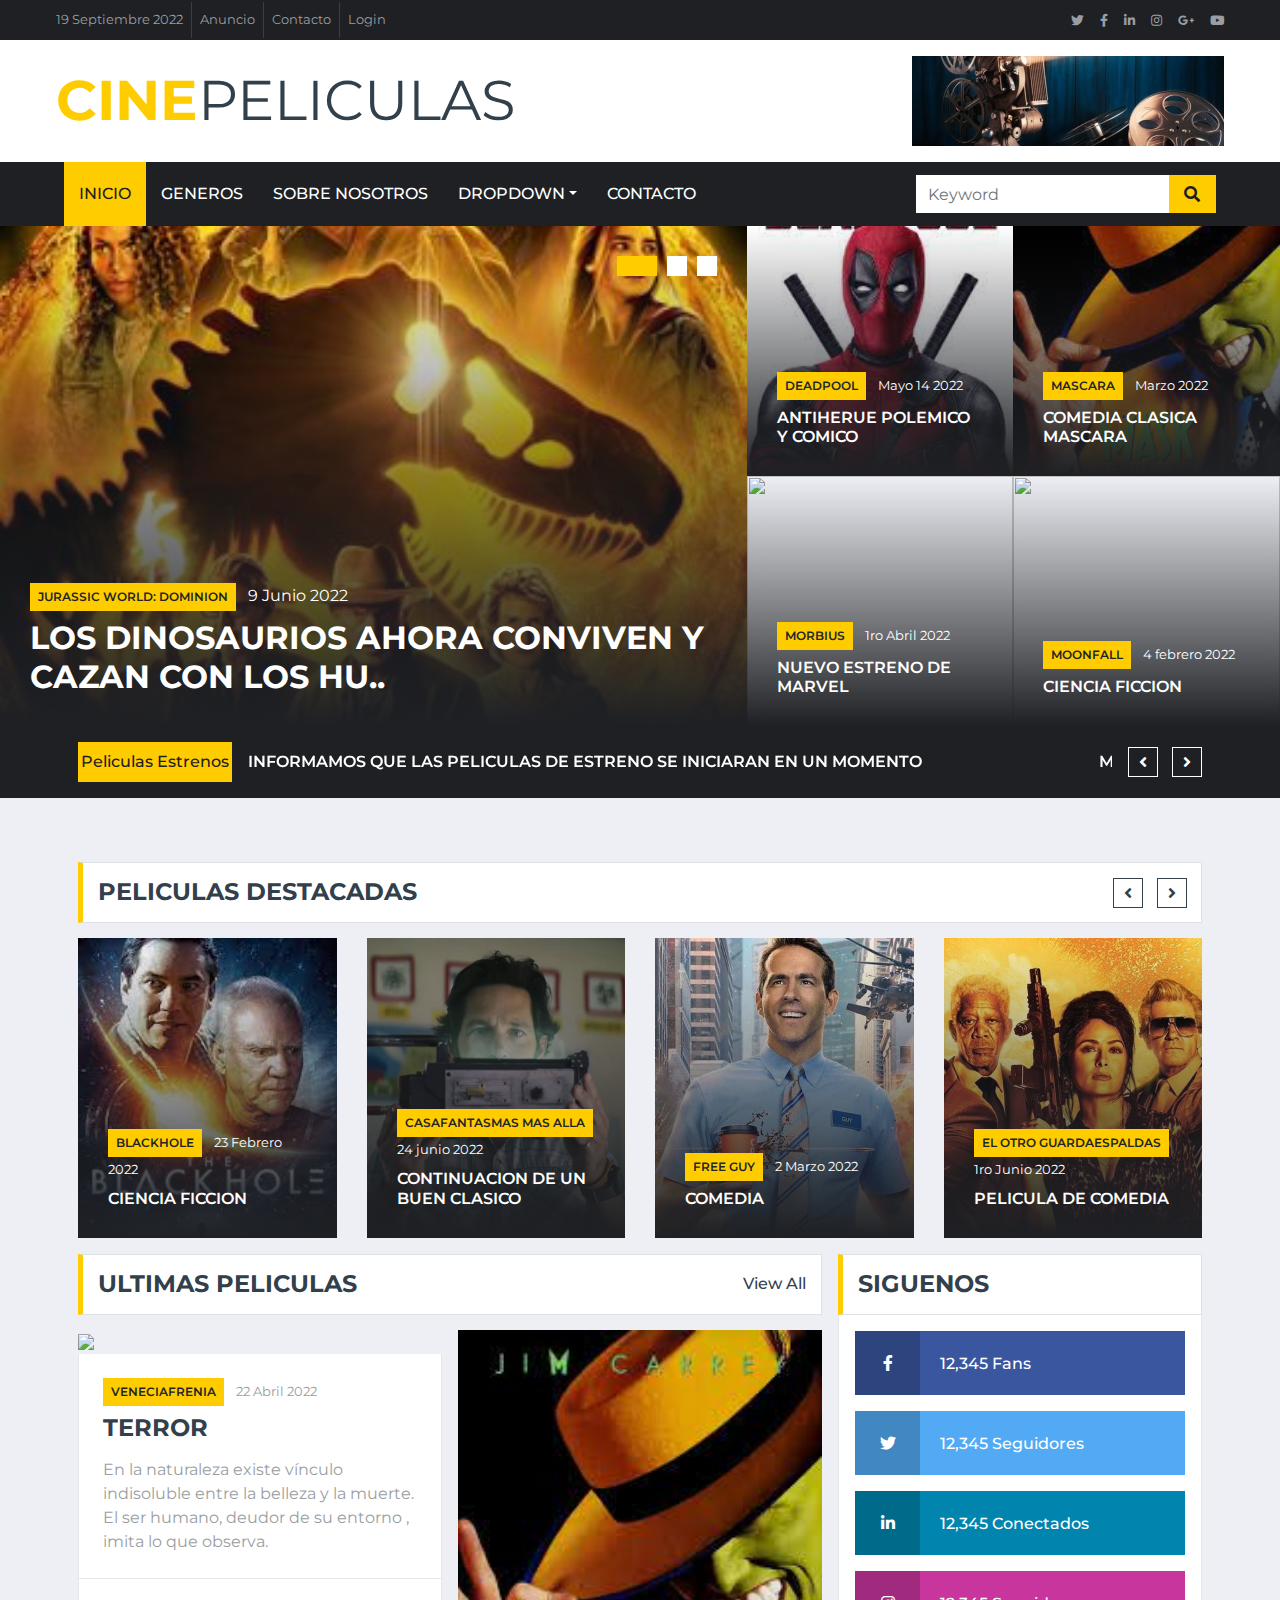
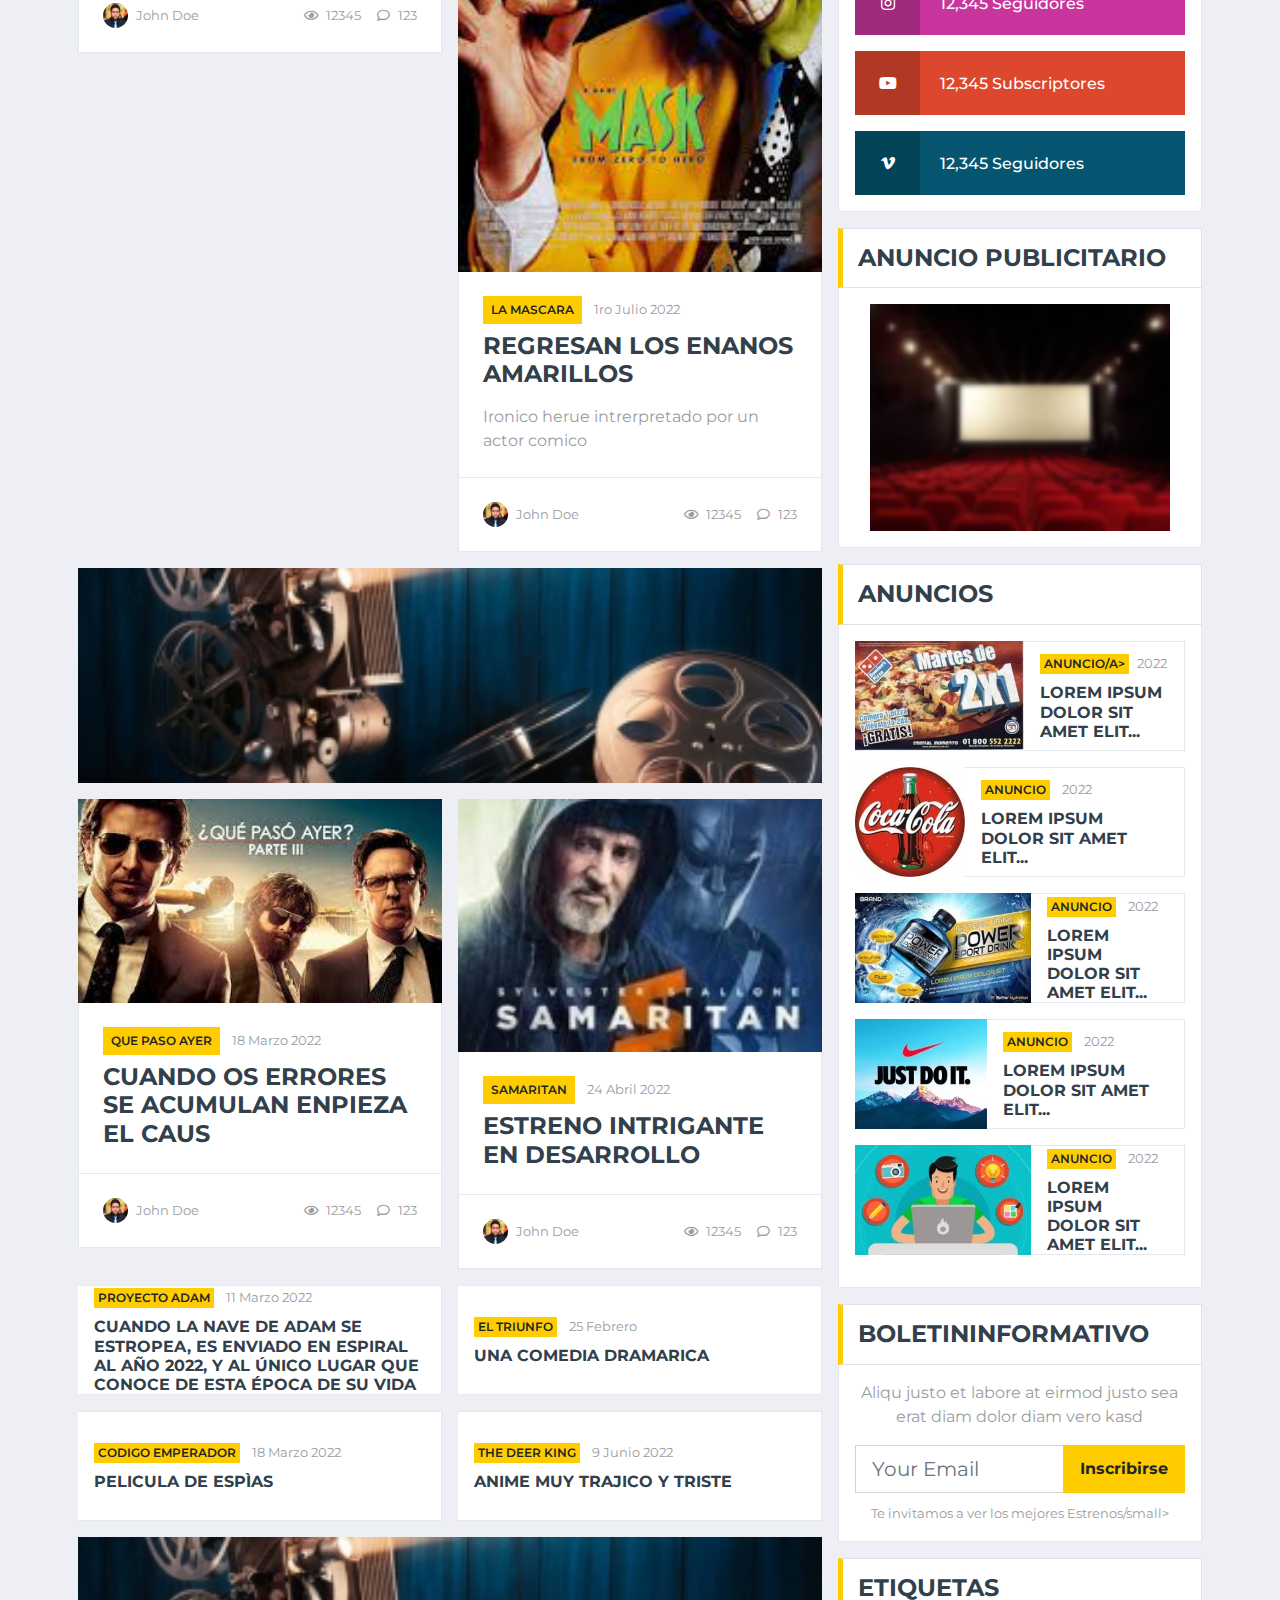
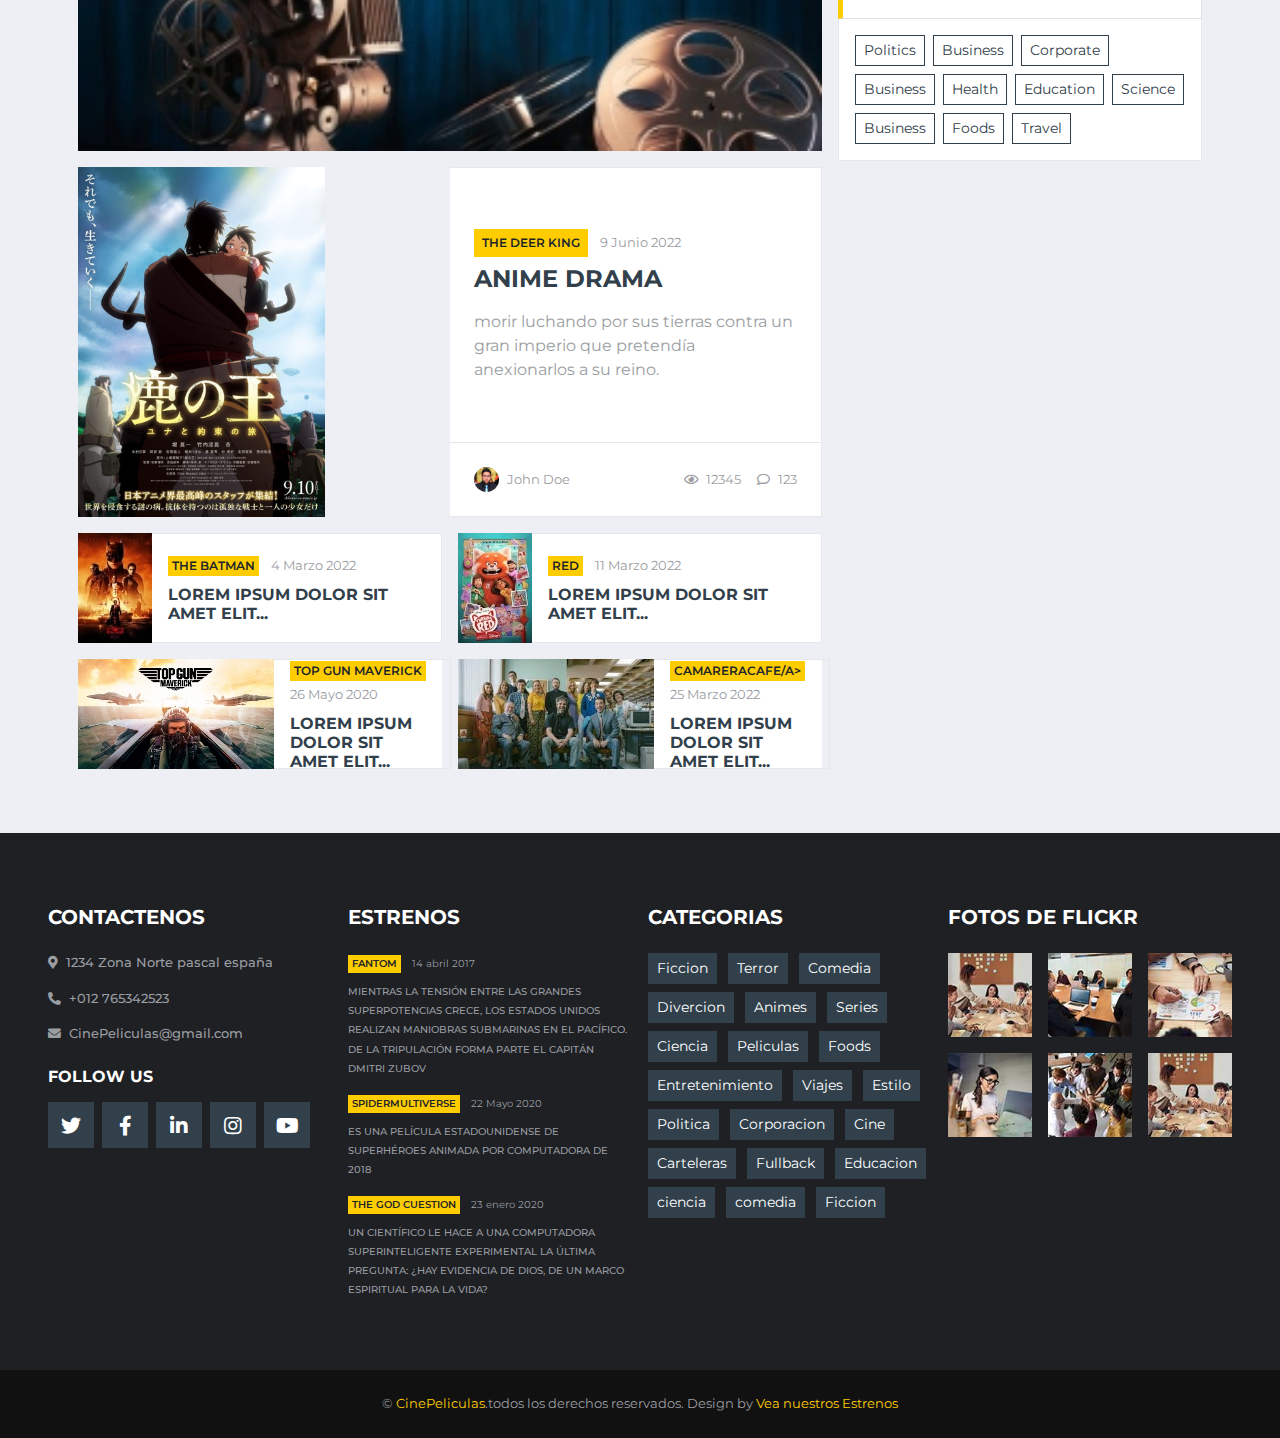
==== commit 65d0a8b4: "Load" ====
--- a/index.html
+++ b/index.html
@@ -548,7 +548,7 @@
                     <!-- Inicio de seguimiento social -->
                     <div class="mb-3">
                         <div class="section-title mb-0">
-                            <h4 class="m-0 text-uppercase font-weight-bold">Follow Us</h4>
+                            <h4 class="m-0 text-uppercase font-weight-bold">Siguenos</h4>
                         </div>
                         <div class="bg-white border border-top-0 p-3">
                             <a href="" class="d-block w-100 text-white text-decoration-none mb-3" style="background: #39569E;">
@@ -593,55 +593,55 @@
                     <!-- Inicio de peliculas populares -->
                     <div class="mb-3">
                         <div class="section-title mb-0">
-                            <h4 class="m-0 text-uppercase font-weight-bold">Tendencia de peliculas</h4>
+                            <h4 class="m-0 text-uppercase font-weight-bold">Anuncios</h4>
                         </div>
                         <div class="bg-white border border-top-0 p-3">
                             <div class="d-flex align-items-center bg-white mb-3" style="height: 110px;">
-                                <img class="img-fluid" src="img/news-110x110-3.jpg" sizes="20px" alt="">
-                                <div class="w-100 h-100 px-3 d-flex flex-column justify-content-center border border-left-0">
-                                    <div class="mb-2">
-                                        <a class="badge badge-primary text-uppercase font-weight-semi-bold p-1 mr-2" href="">Sonic2</a>
-                                        <a class="text-body" href=""><small>14 Febrero 2023</small></a>
+                                <img class="img-fluid" src="img/Anuncio1.jpg" sizes="20px" alt="">
+                                <div class="w-100 h-100 px-3 d-flex flex-column justify-content-center border border-left-0">
+                                    <div class="mb-2">
+                                        <a class="badge badge-primary text-uppercase font-weight-semi-bold p-1 mr-2" href="">Anuncio/a>
+                                        <a class="text-body" href=""><small>2022</small></a>
                                     </div>
                                     <a class="h6 m-0 text-secondary text-uppercase font-weight-bold" href="">Lorem ipsum dolor sit amet elit...</a>
                                 </div>
                             </div>
                             <div class="d-flex align-items-center bg-white mb-3" style="height: 110px;">
-                                <img class="img-fluid" src="Imagenes/TopGun.jpg" alt="">
-                                <div class="w-100 h-100 px-3 d-flex flex-column justify-content-center border border-left-0">
-                                    <div class="mb-2">
-                                        <a class="badge badge-primary text-uppercase font-weight-semi-bold p-1 mr-2" href="">Top Gun Maverick</a>
-                                        <a class="text-body" href=""><small>26 Mayo 2020</small></a>
+                                <img class="img-fluid" src="img/Anuncio2.jpg" alt="">
+                                <div class="w-100 h-100 px-3 d-flex flex-column justify-content-center border border-left-0">
+                                    <div class="mb-2">
+                                        <a class="badge badge-primary text-uppercase font-weight-semi-bold p-1 mr-2" href="">Anuncio</a>
+                                        <a class="text-body" href=""><small>2022</small></a>
                                     </div>
                                     <a class="h6 m-0 text-secondary text-uppercase font-weight-bold" href="">Lorem ipsum dolor sit amet elit...</a>
                                 </div>
                             </div>
                             <div class="d-flex align-items-center bg-white mb-3" style="height: 110px;">
-                                <img class="img-fluid" src="Imagenes/CamareraCafe.jpg" alt="">
-                                <div class="w-100 h-100 px-3 d-flex flex-column justify-content-center border border-left-0">
-                                    <div class="mb-2">
-                                        <a class="badge badge-primary text-uppercase font-weight-semi-bold p-1 mr-2" href="">Camarera Cafe la Pelicula</a>
-                                        <a class="text-body" href=""><small>25 Marzo 2022</small></a>
+                                <img class="img-fluid" src="img/Anuncio3.jpg" alt="">
+                                <div class="w-100 h-100 px-3 d-flex flex-column justify-content-center border border-left-0">
+                                    <div class="mb-2">
+                                        <a class="badge badge-primary text-uppercase font-weight-semi-bold p-1 mr-2" href="">Anuncio</a>
+                                        <a class="text-body" href=""><small>2022</small></a>
                                     </div>
                                     <a class="h6 m-0 text-secondary text-uppercase font-weight-bold" href="">Lorem ipsum dolor sit amet elit...</a>
                                 </div>
                             </div>
                             <div class="d-flex align-items-center bg-white mb-3" style="height: 110px;">
-                                <img class="img-fluid" src="Imagenes/Batman.jpg" alt="">
-                                <div class="w-100 h-100 px-3 d-flex flex-column justify-content-center border border-left-0">
-                                    <div class="mb-2">
-                                        <a class="badge badge-primary text-uppercase font-weight-semi-bold p-1 mr-2" href="">The Batman</a>
-                                        <a class="text-body" href=""><small>4 Marzo 2022</small></a>
+                                <img class="img-fluid" src="img/Anuncio4.jpg" alt="">
+                                <div class="w-100 h-100 px-3 d-flex flex-column justify-content-center border border-left-0">
+                                    <div class="mb-2">
+                                        <a class="badge badge-primary text-uppercase font-weight-semi-bold p-1 mr-2" href="">Anuncio</a>
+                                        <a class="text-body" href=""><small>2022</small></a>
                                     </div>
                                     <a class="h6 m-0 text-secondary text-uppercase font-weight-bold" href="">Lorem ipsum dolor sit amet elit...</a>
                                 </div>
                             </div>
                             <div class="d-flex align-items-center bg-white mb-3" style="height: 110px;">
-                                <img class="img-fluid" src="Imagenes/red.jpg" alt="">
-                                <div class="w-100 h-100 px-3 d-flex flex-column justify-content-center border border-left-0">
-                                    <div class="mb-2">
-                                        <a class="badge badge-primary text-uppercase font-weight-semi-bold p-1 mr-2" href="">Red</a>
-                                        <a class="text-body" href=""><small>11 marzo 2022</small></a>
+                                <img class="img-fluid" src="img/Anuncio5.jpg" alt="">
+                                <div class="w-100 h-100 px-3 d-flex flex-column justify-content-center border border-left-0">
+                                    <div class="mb-2">
+                                        <a class="badge badge-primary text-uppercase font-weight-semi-bold p-1 mr-2" href="">Anuncio</a>
+                                        <a class="text-body" href=""><small>2022</small></a>
                                     </div>
                                     <a class="h6 m-0 text-secondary text-uppercase font-weight-bold" href="">Lorem ipsum dolor sit amet elit...</a>
                                 </div>
